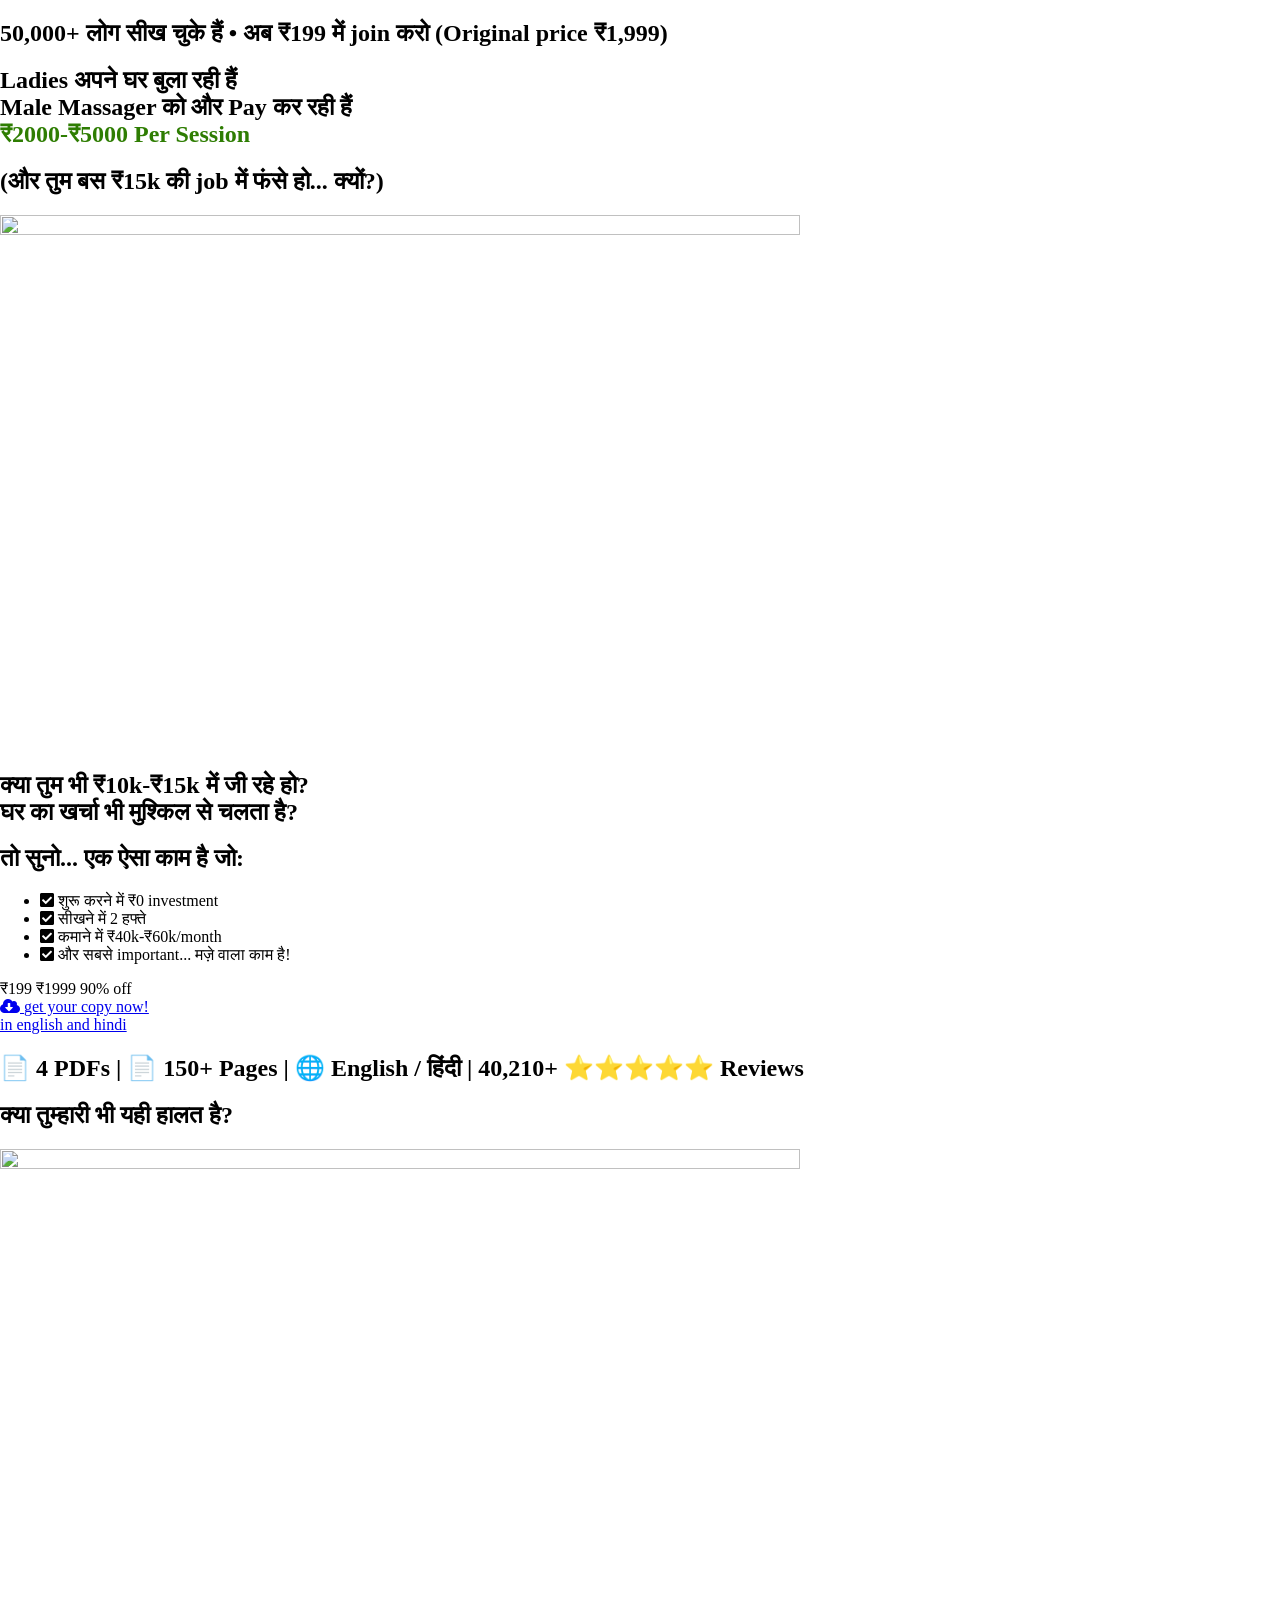
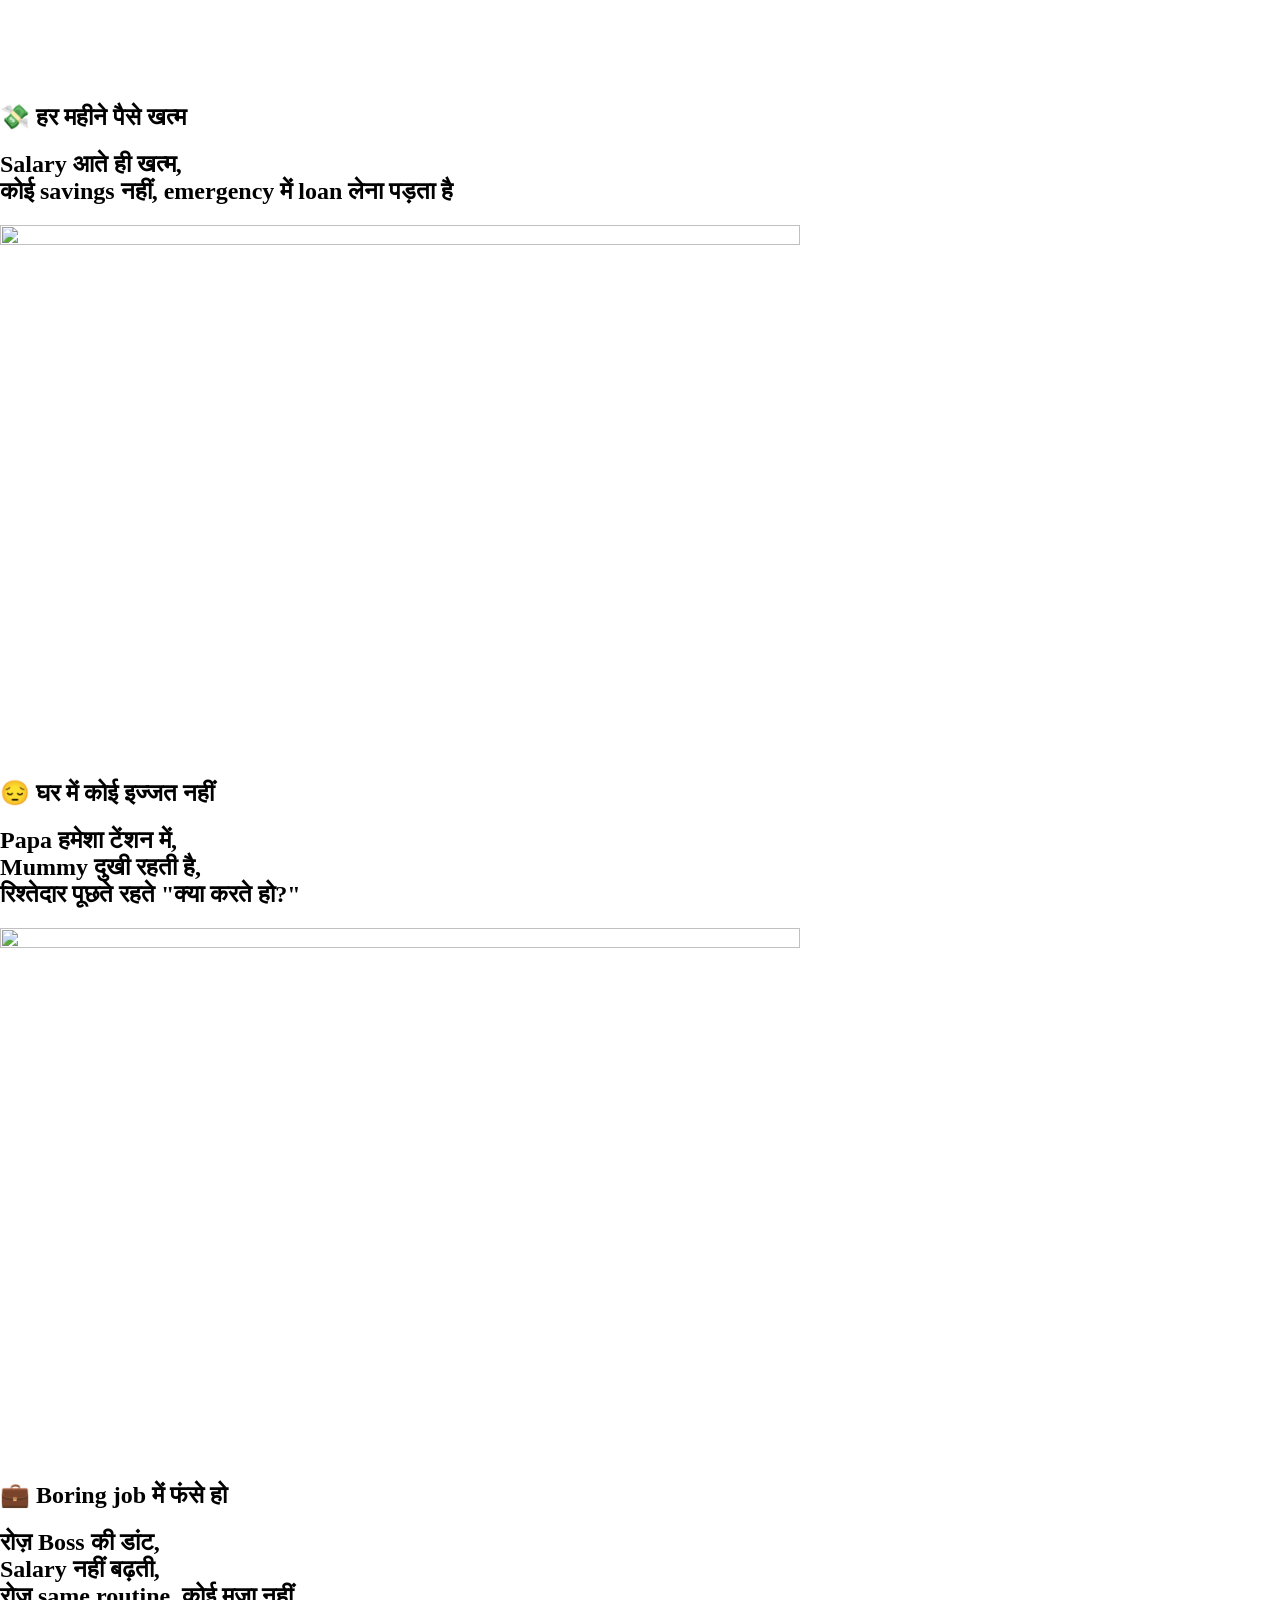
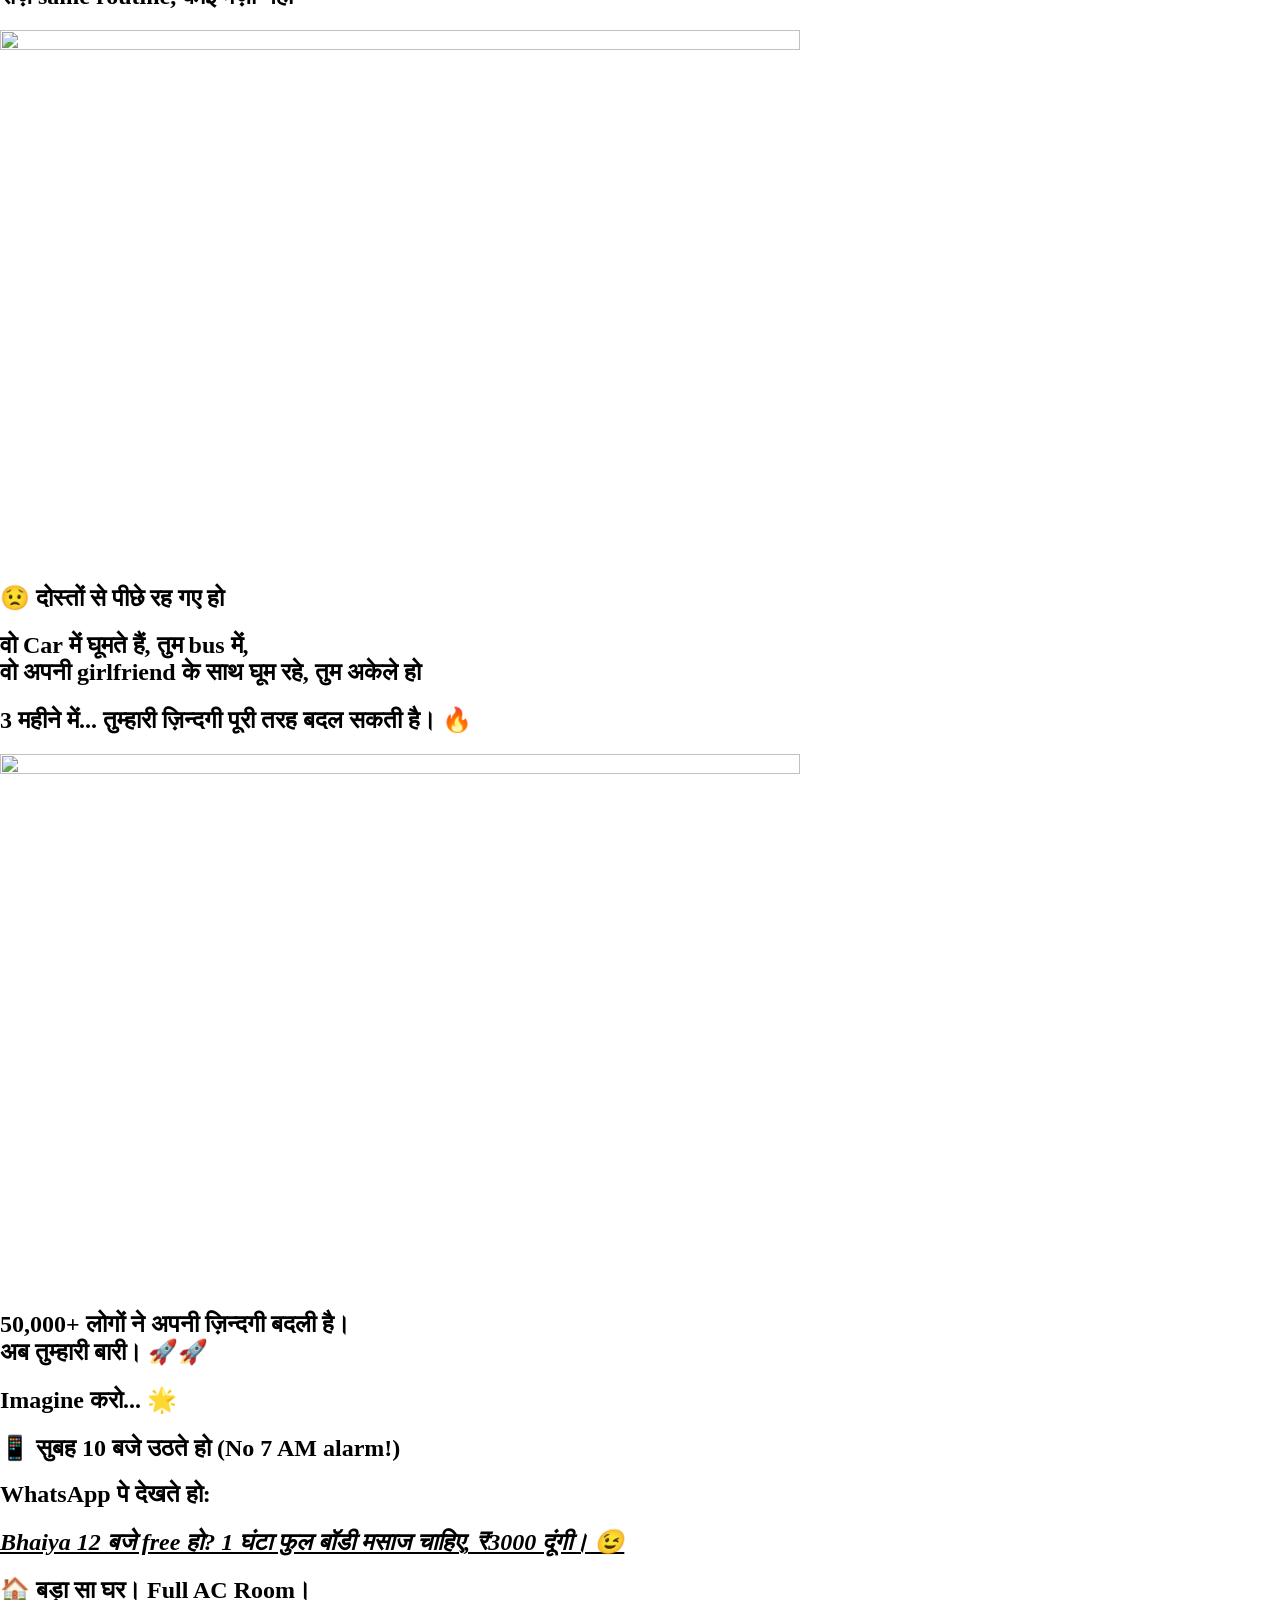
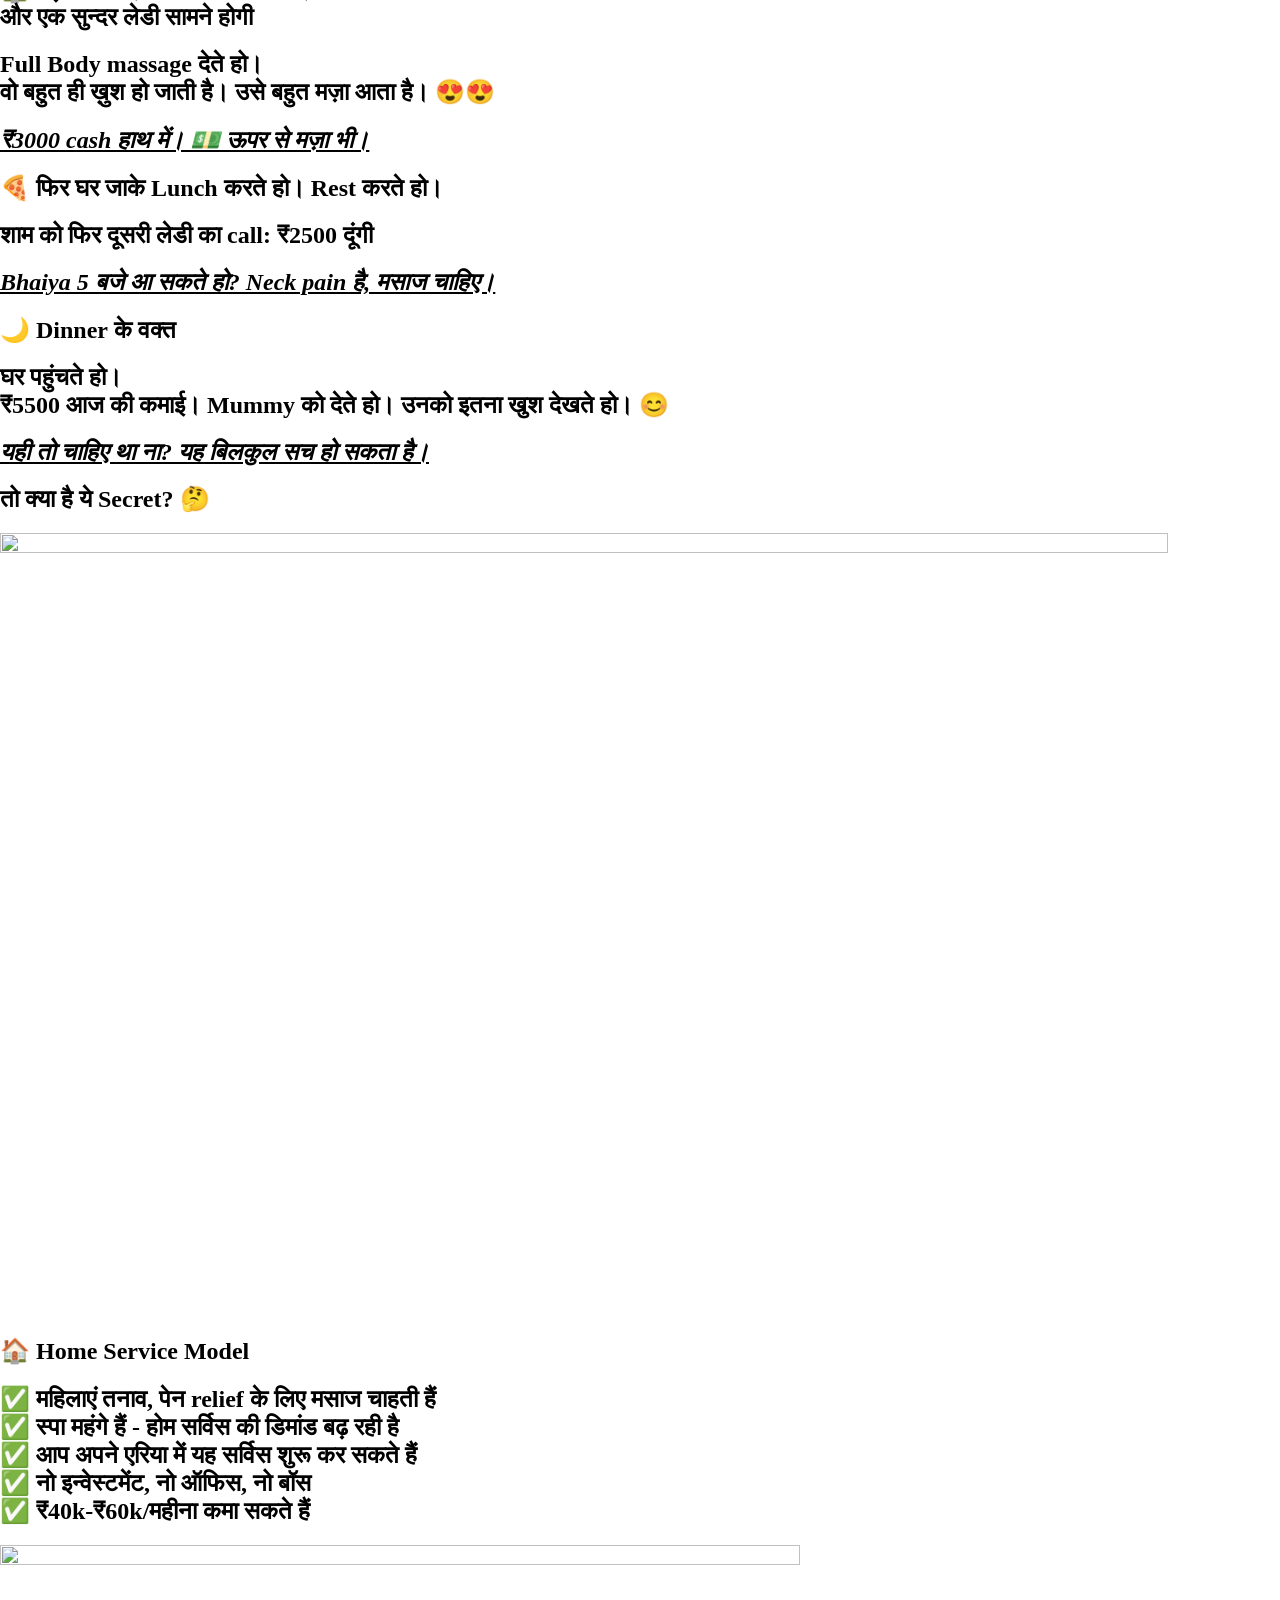
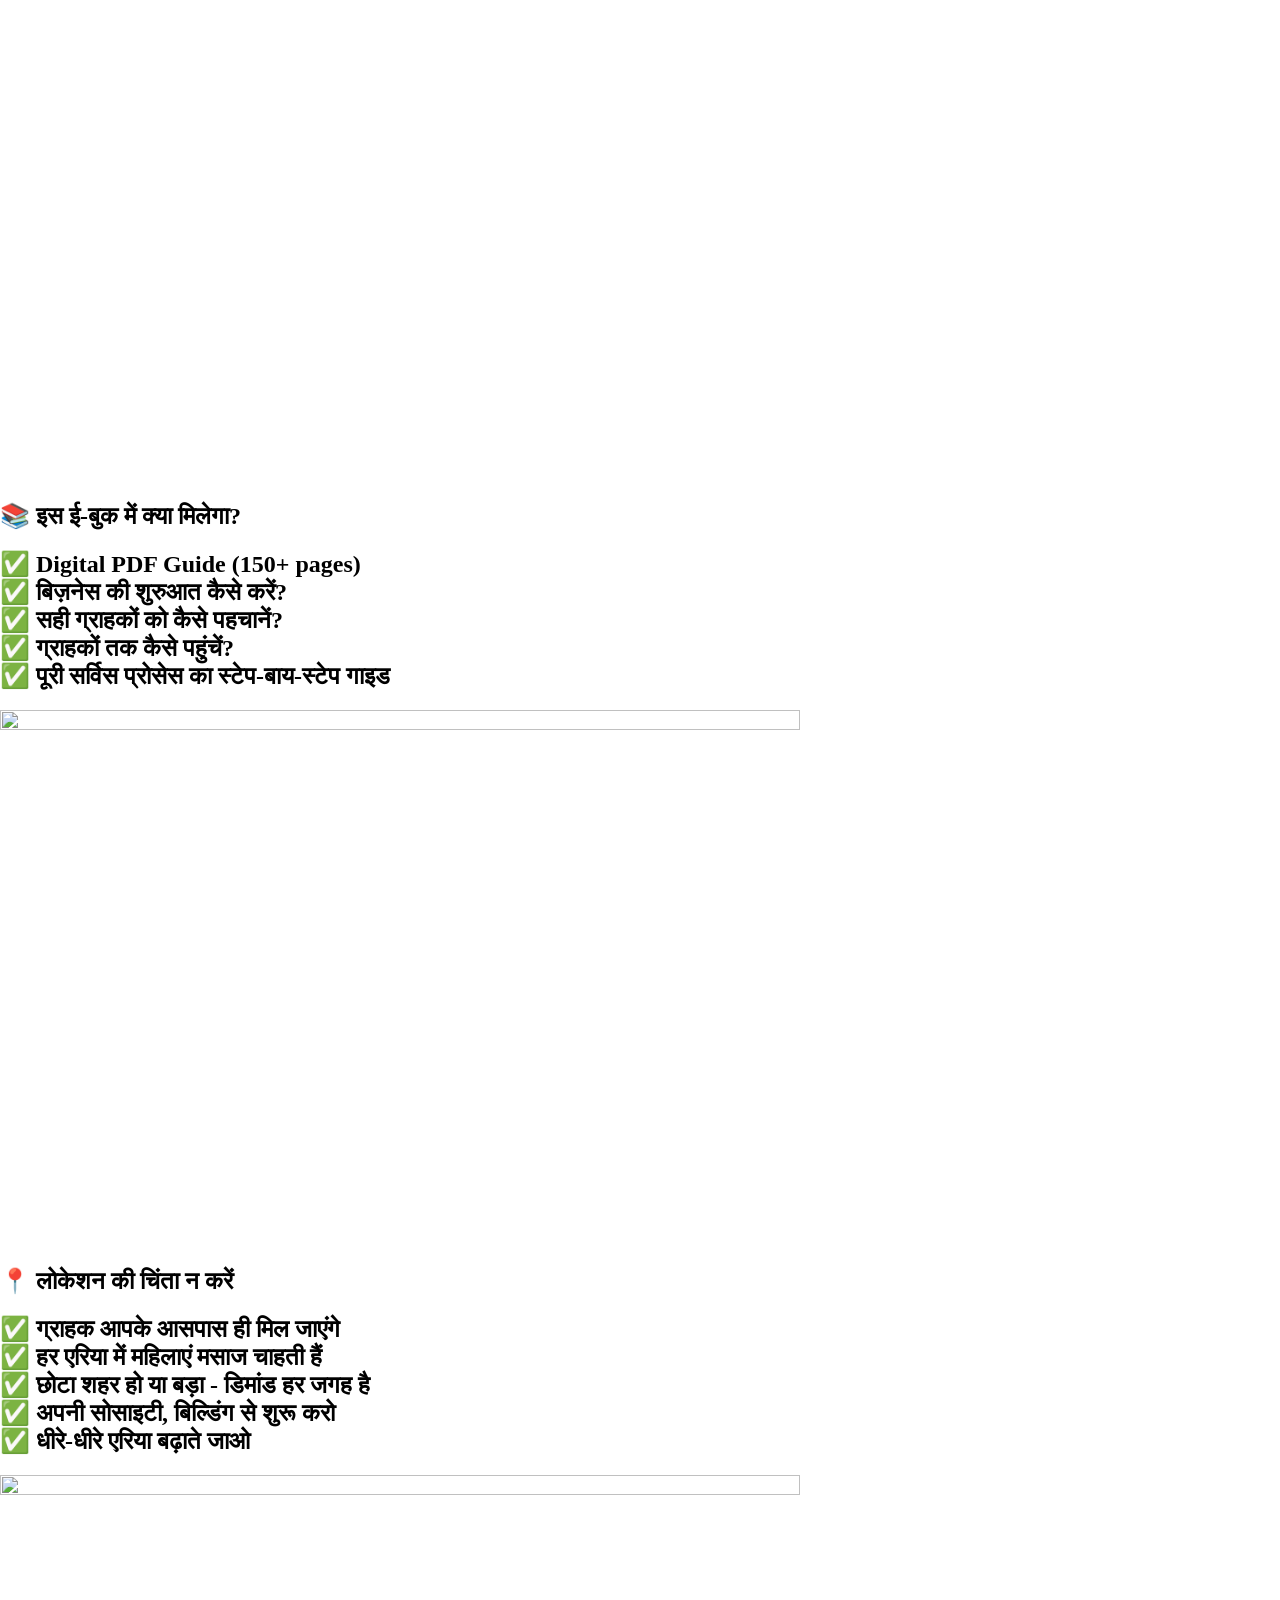
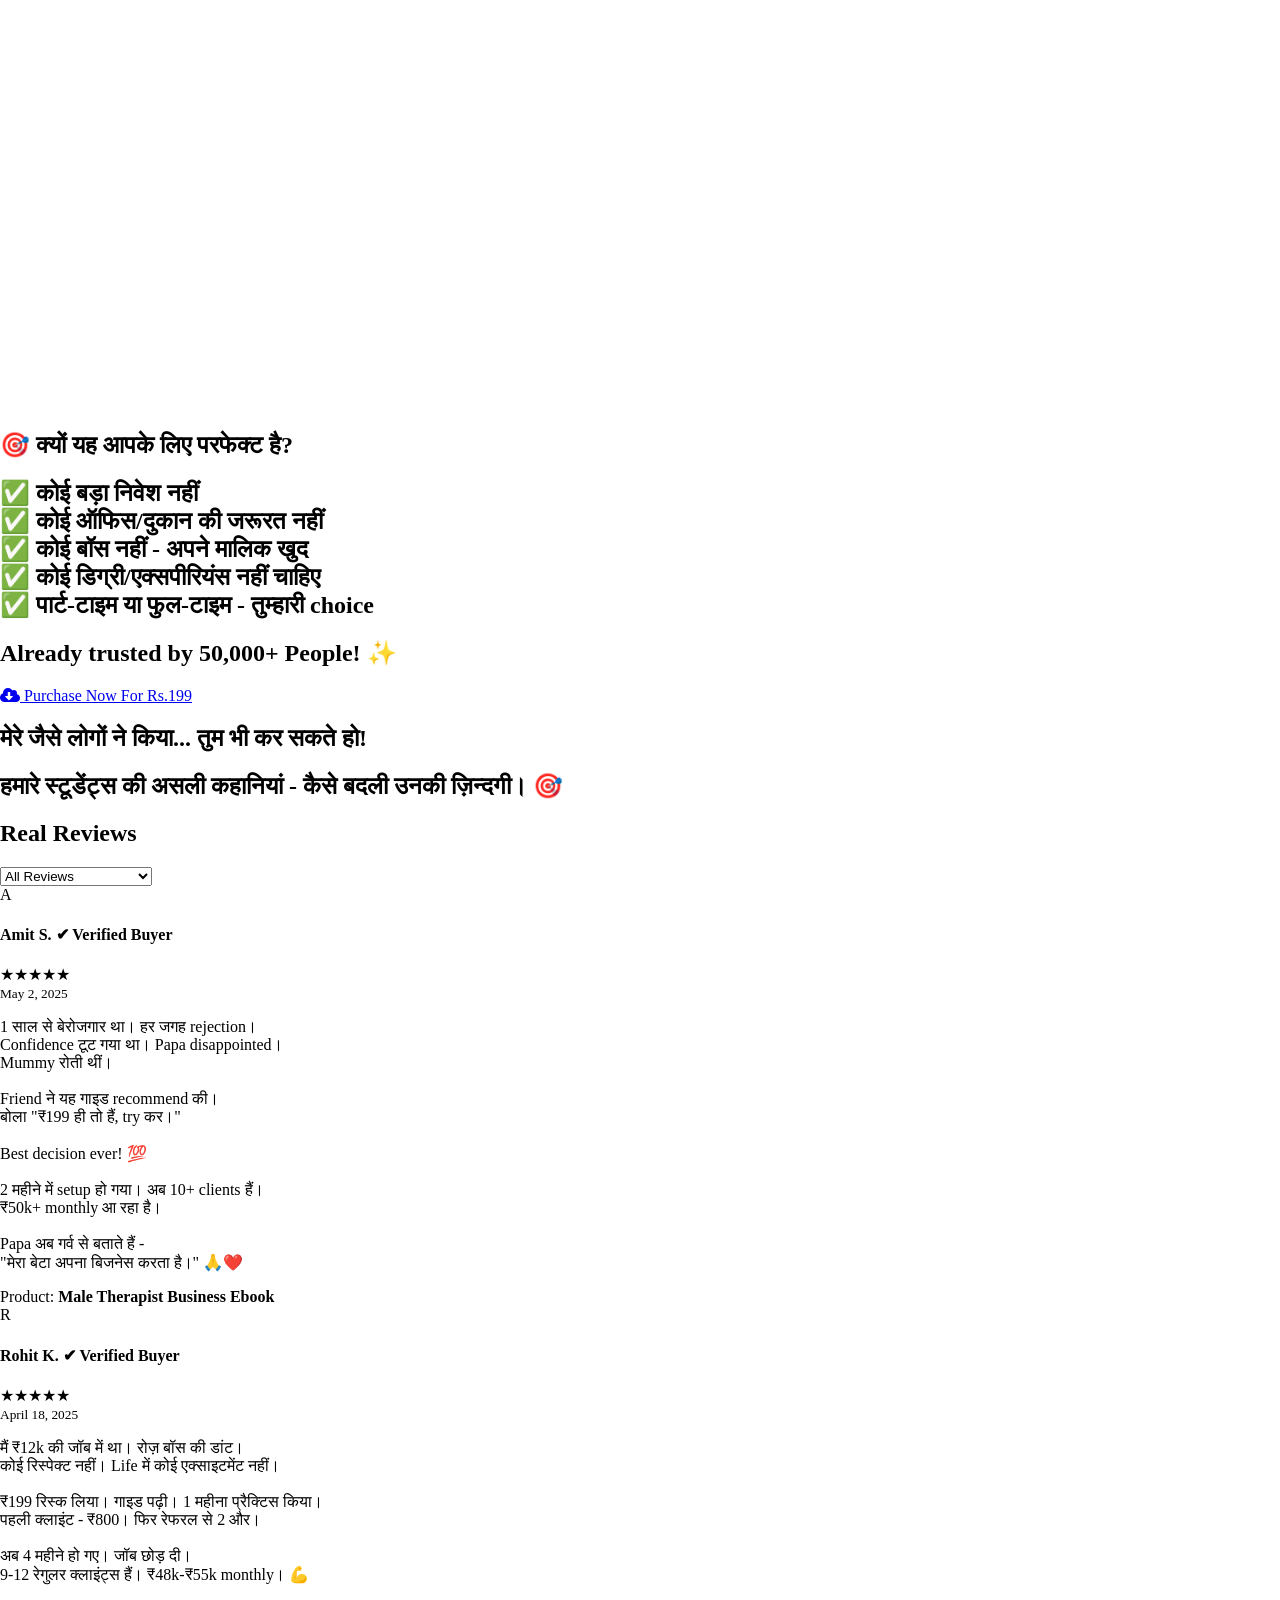
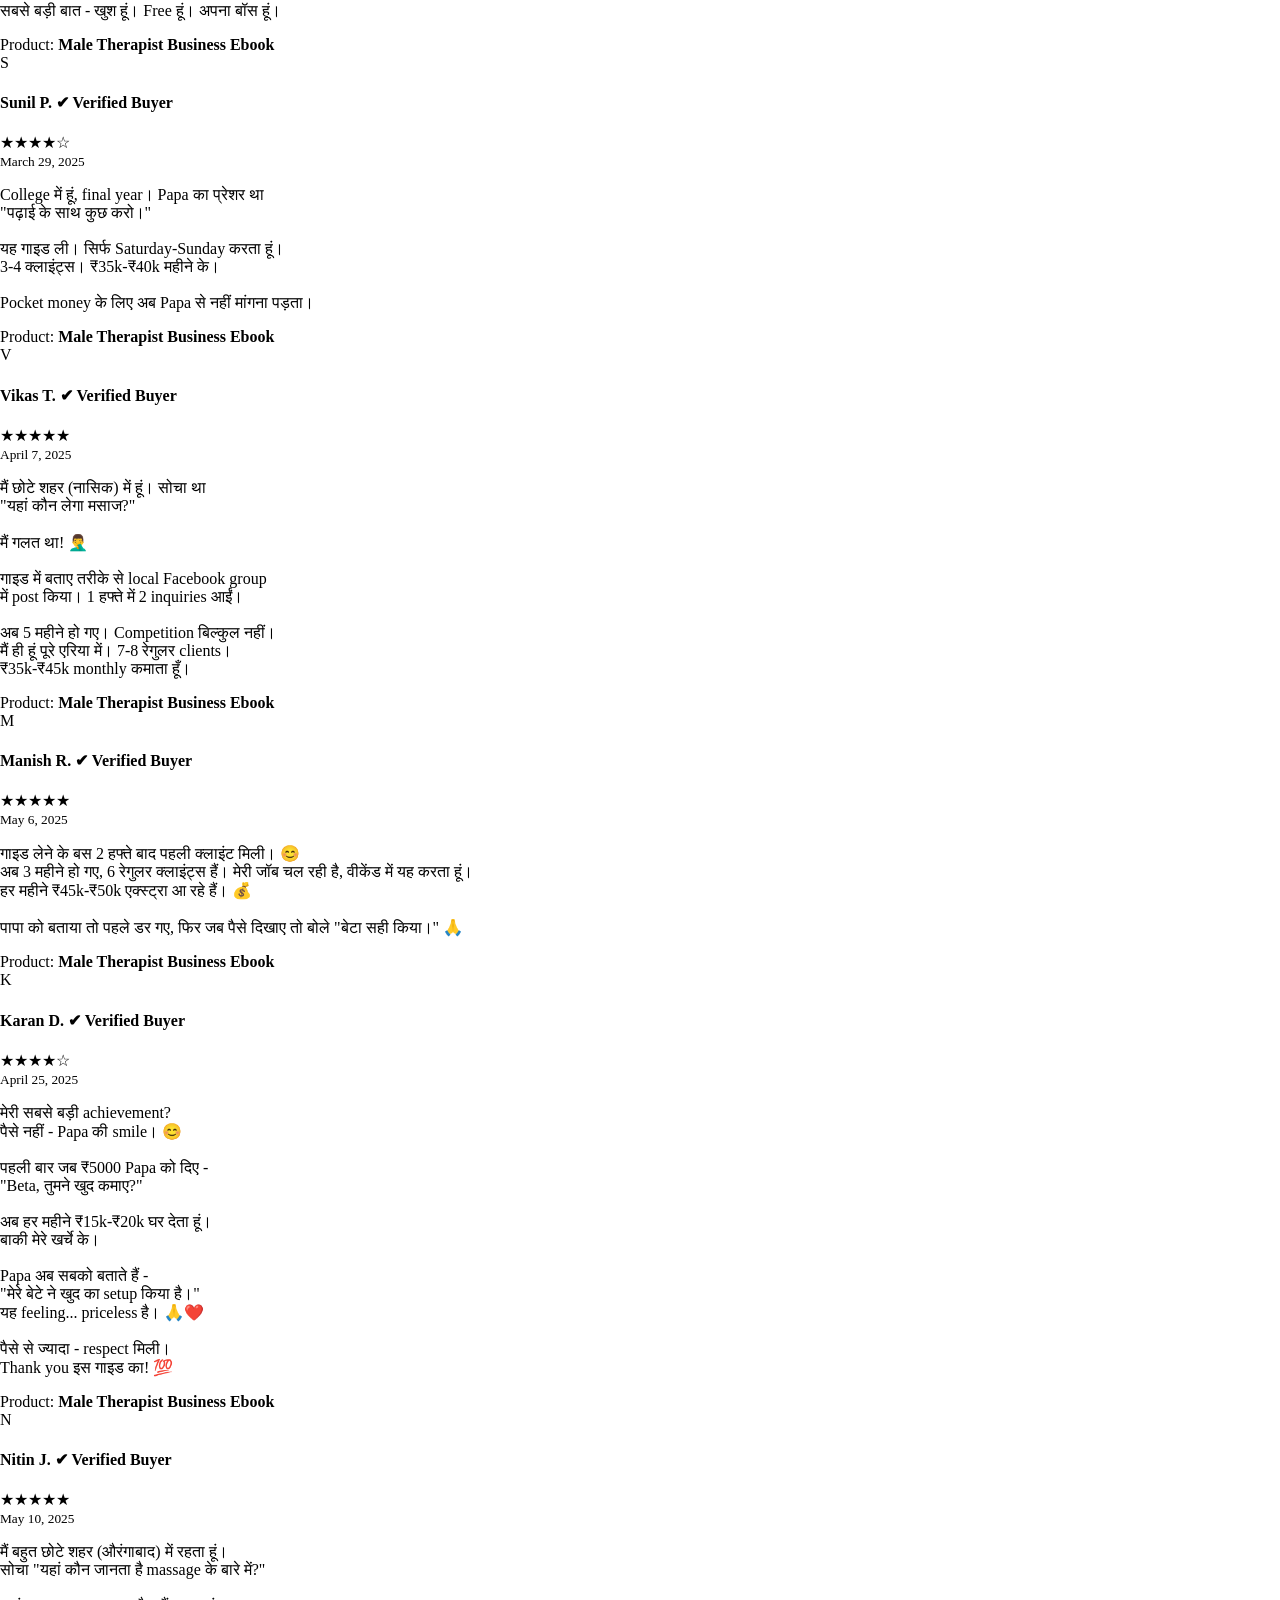
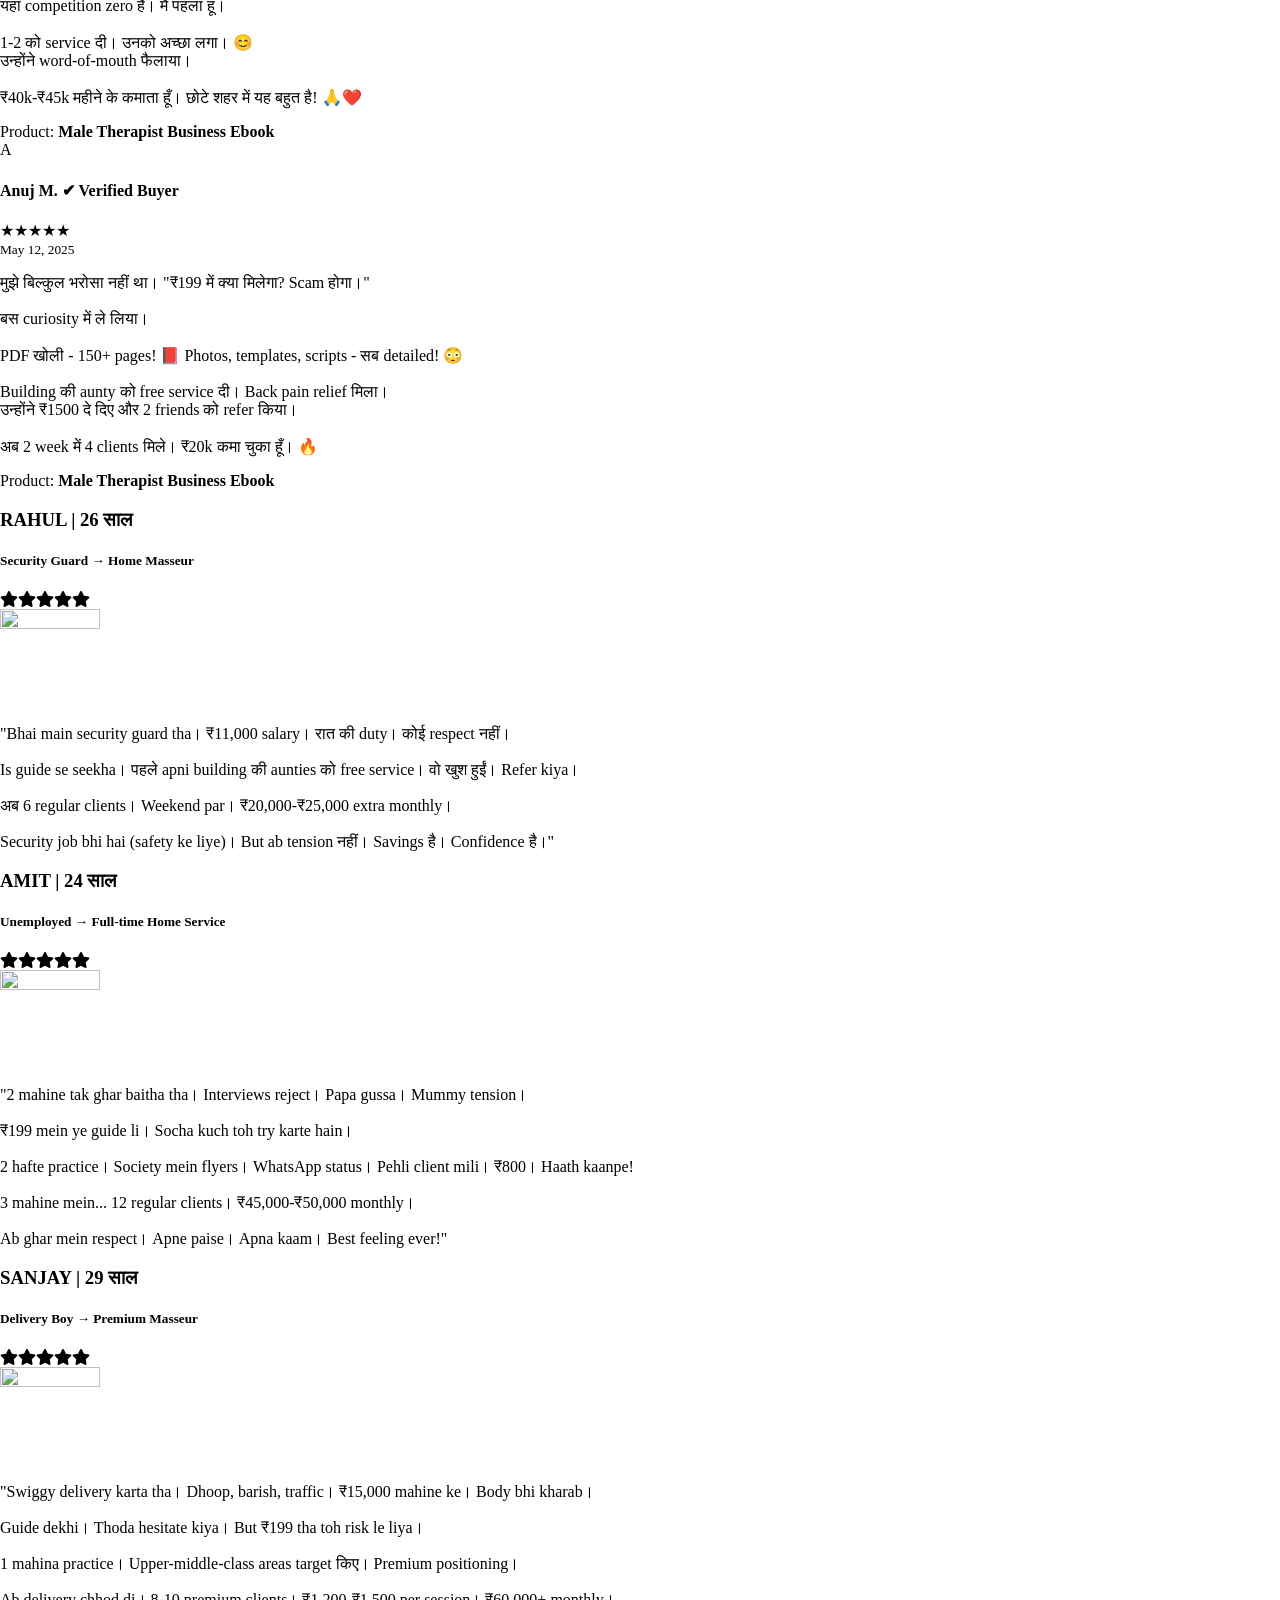
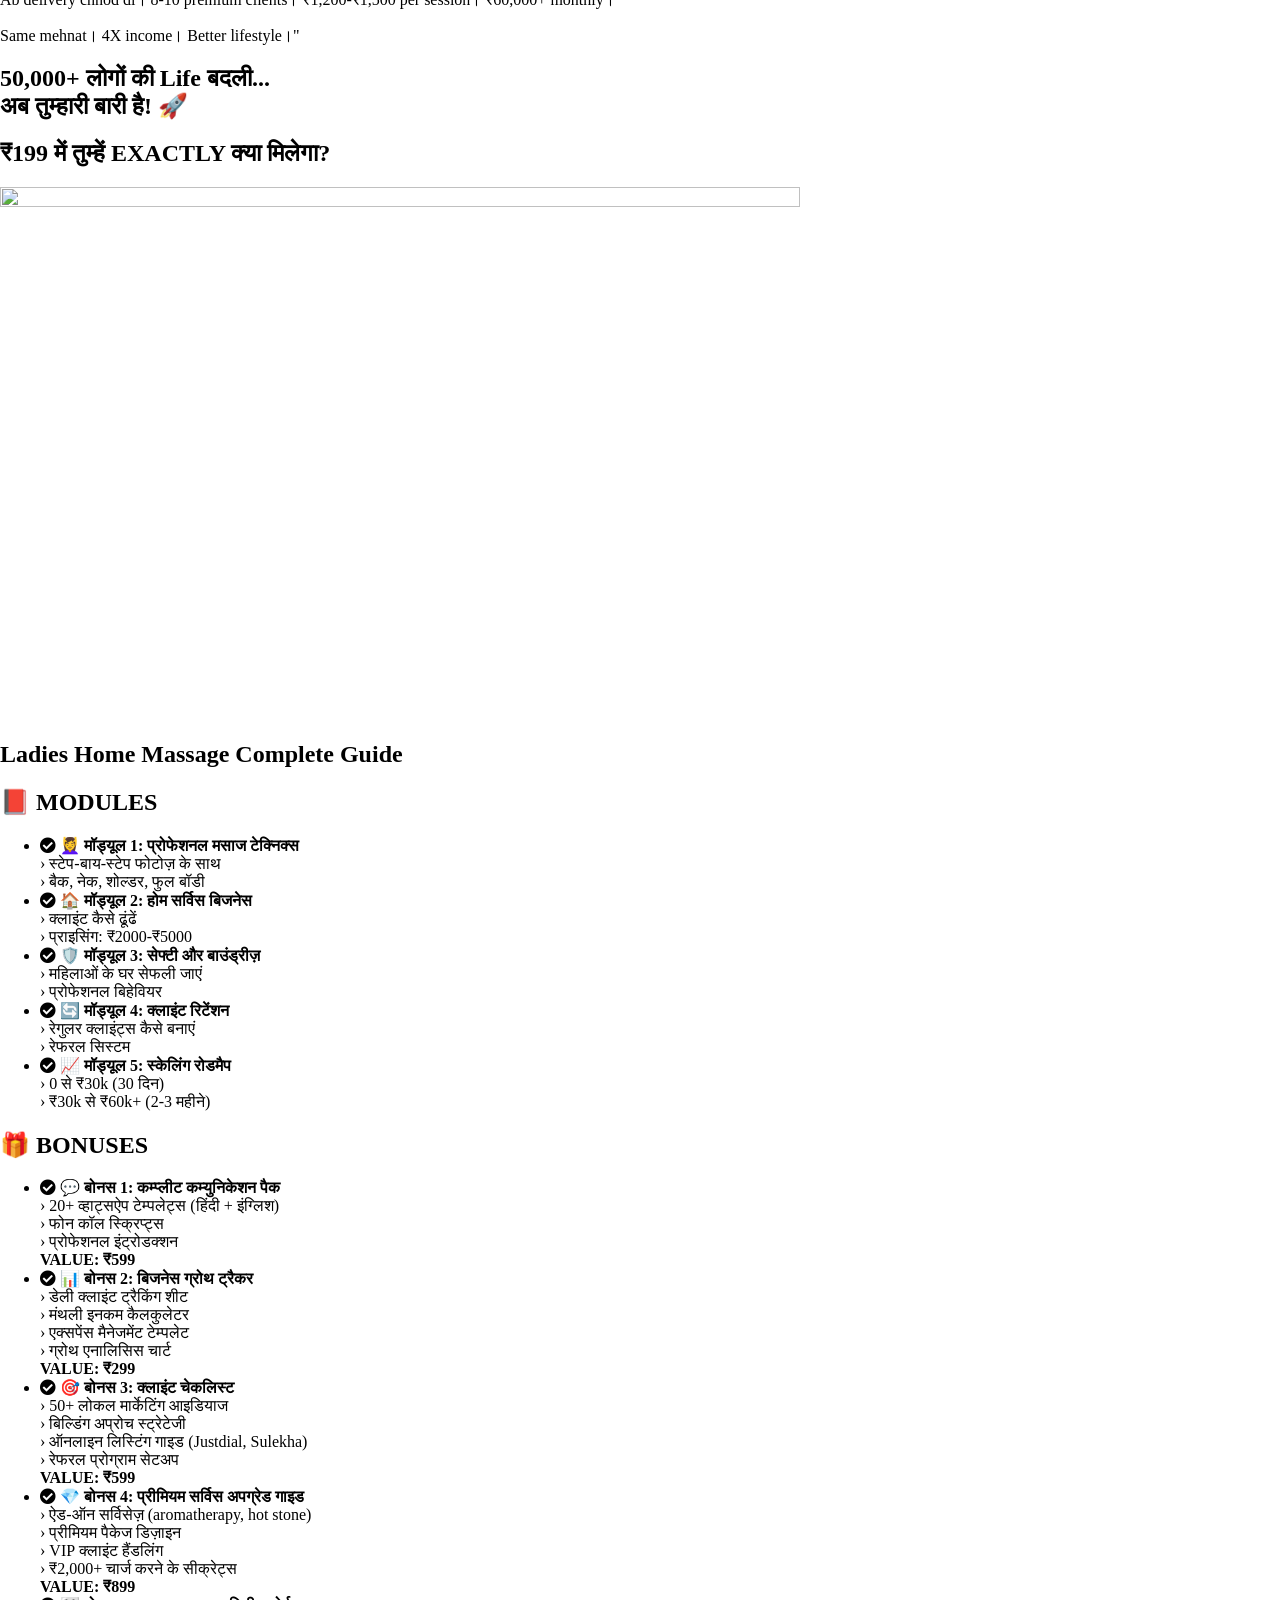
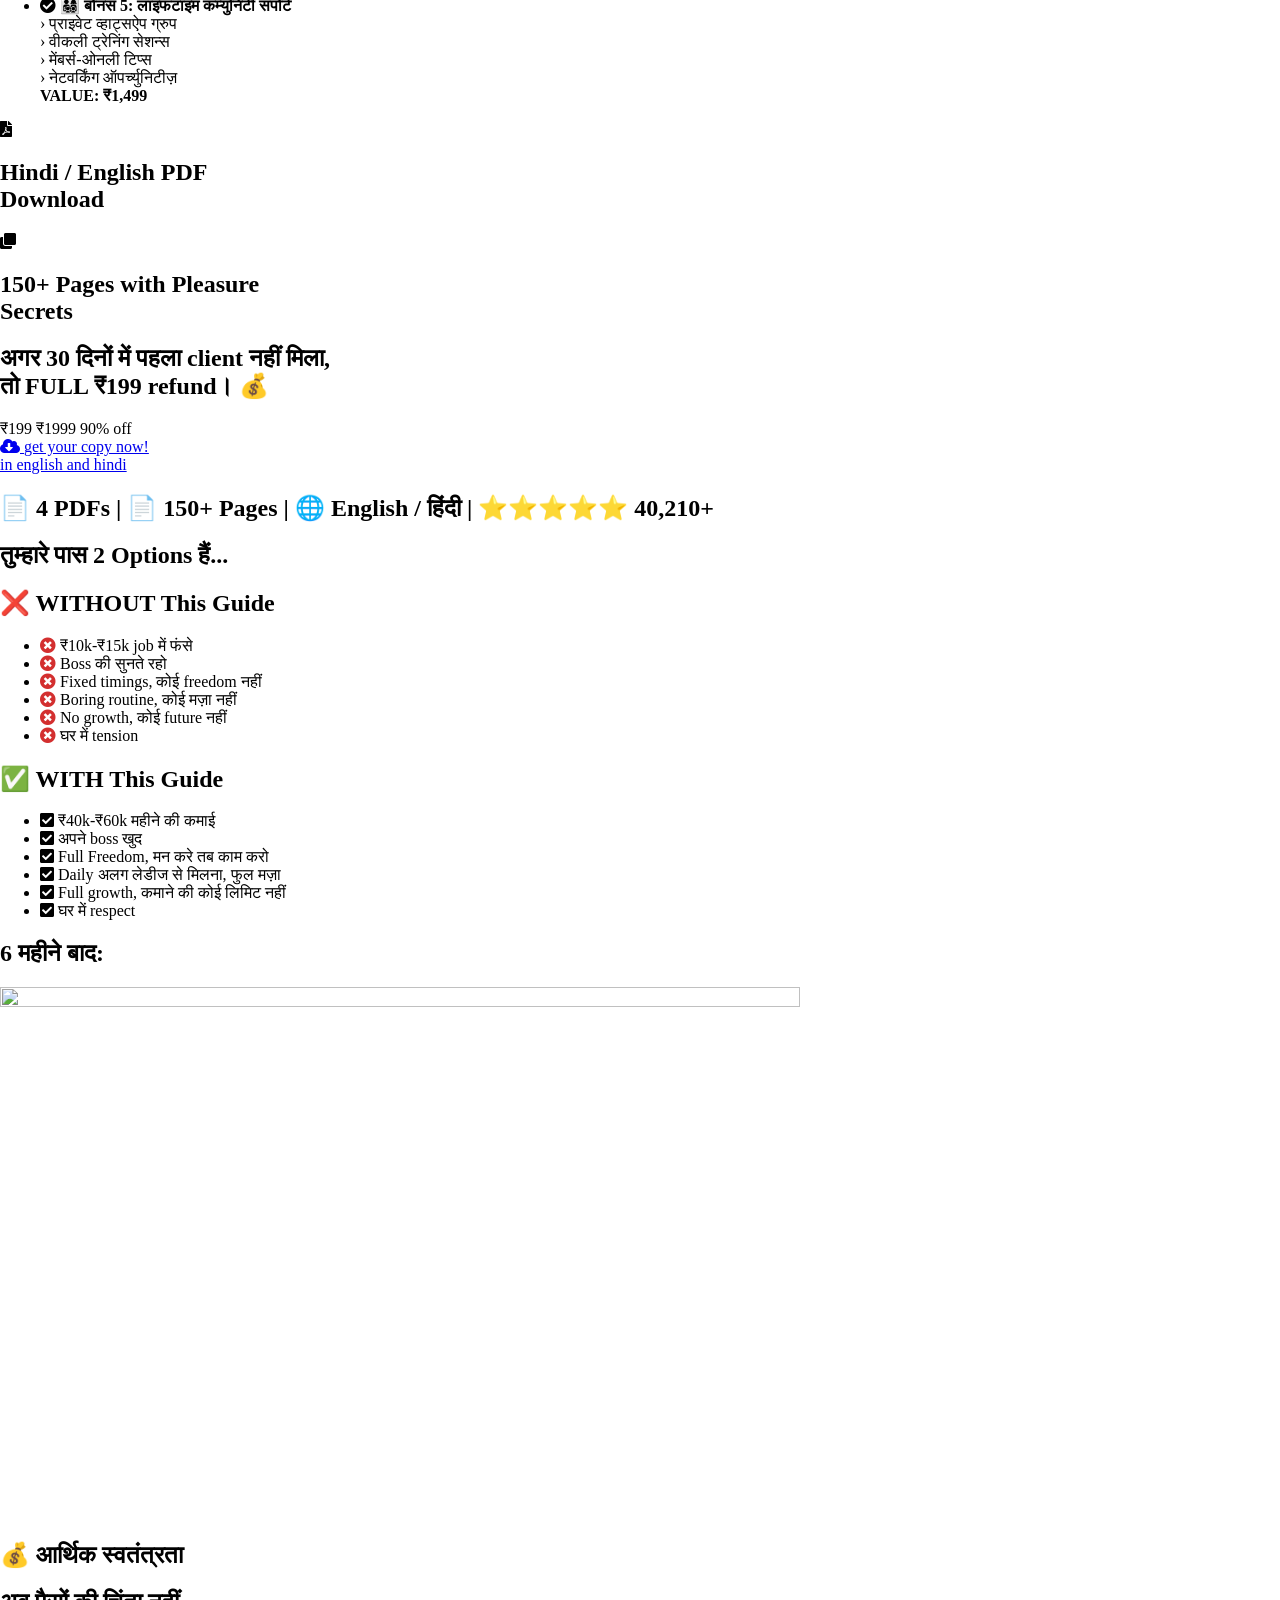
==== index.html @ bd5bdbf6 "Add landing page and thanks page" ====
<!DOCTYPE html>
<html lang="hi"><head>
	<meta charset="UTF-8">
	<meta name="viewport" content="width=device-width, initial-scale=1.0, viewport-fit=cover">
	<title>अपना लेडीज़ मसाज बिज़नेस</title>
	<meta name="description" content="Ladies Home Massage Complete Guide – 4 PDFs, 150+ pages, English / हिंदी. अभी ₹199 में.">
	<meta name="robots" content="max-image-preview:large">

	<!-- Google tag (gtag.js) -->
	<script async src="https://www.googletagmanager.com/gtag/js?id=G-TW4WG2VS2D"></script>
	<script>
	  window.dataLayer = window.dataLayer || [];
	  function gtag(){dataLayer.push(arguments);}
	  gtag('js', new Date());
	  gtag('config', 'G-TW4WG2VS2D');
	</script>

	<script type="text/javascript">
	    (function(c,l,a,r,i,t,y){
	        c[a]=c[a]||function(){(c[a].q=c[a].q||[]).push(arguments)};
	        t=l.createElement(r);t.async=1;t.src="https://www.clarity.ms/tag/"+i;
	        y=l.getElementsByTagName(r)[0];y.parentNode.insertBefore(t,y);
	    })(window, document, "clarity", "script", "z4ettenbzf");
	</script>

<style id="wp-img-auto-sizes-contain-inline-css">
img:is([sizes=auto i],[sizes^="auto," i]){contain-intrinsic-size:3000px 1500px}
</style>
<style id="global-styles-inline-css">
:where(body){margin:0}
body{padding:0}
</style>

<link rel="stylesheet" id="elementor-frontend-css" href="./indexss_files/frontend.min.css" media="all">
<link rel="stylesheet" id="elementor-post-6-css" href="./indexss_files/post-6.css" media="all">
<link rel="stylesheet" id="elementor-pro-css" href="./indexss_files/elementor-pro-used.css" media="all">
<link rel="stylesheet" id="widget-heading-css" href="./indexss_files/widget-heading.min.css" media="all">
<link rel="stylesheet" id="widget-image-css" href="./indexss_files/widget-image.min.css" media="all">
<link rel="stylesheet" id="widget-icon-list-css" href="./indexss_files/widget-icon-list.min.css" media="all">
<link rel="stylesheet" id="e-animation-float-css" href="./indexss_files/e-animation-float.min.css" media="all">
<link rel="stylesheet" id="owce-carousel-css" href="./indexss_files/owl.carousel.min.css" media="all">
<link rel="stylesheet" id="owce-custom-css" href="./indexss_files/custom.css" media="all">
<!-- Font Awesome 5 from CDN (local copies were missing their font files, so icons showed as empty boxes) -->
<link rel="stylesheet" id="font-awesome-cdn-css" href="https://cdnjs.cloudflare.com/ajax/libs/font-awesome/5.15.4/css/all.min.css" media="all" crossorigin="anonymous" referrerpolicy="no-referrer">
<link rel="stylesheet" id="widget-nested-accordion-css" href="./indexss_files/widget-nested-accordion.min.css" media="all">
<link rel="stylesheet" id="elementor-post-1419-css" href="./indexss_files/post-1419.css" media="all">
<link rel="stylesheet" id="hello-elementor-css" href="./indexss_files/reset.css" media="all">
<link rel="stylesheet" id="hello-elementor-theme-style-css" href="./indexss_files/theme.css" media="all">
<link rel="stylesheet" id="hello-elementor-header-footer-css" href="./indexss_files/header-footer.css" media="all">
<link rel="stylesheet" id="hfe-elementor-icons-css" href="./indexss_files/elementor-icons(1).min.css" media="all">

<style id="lp-fixes">
/* review / testimonial text: line breaks ko respect karo */
.review-text,.owl-content{white-space:pre-line}
/* "WITHOUT This Guide" list me red X icon */
.elementor-element-6fea82a .elementor-icon-list-icon i{color:#d32f2f !important}
/* emoji inline text ke saath align rahe */
.elementor-heading-title{word-wrap:break-word}

/* ---- Mobile overflow fix ----
   reviews-grid ka minmax(320px) chhote / bade-font wale phones pe page ko screen se chauda kar deta tha */
.reviews-grid{grid-template-columns:repeat(auto-fit,minmax(min(100%,300px),1fr)) !important}
.review-card{min-width:0;max-width:100%}
html,body{max-width:100%;overflow-x:hidden}
img{max-width:100%;height:auto}
.elementor-heading-title,.elementor-icon-list-text,.review-text,.owl-content{overflow-wrap:anywhere}
.e-con,.e-con-inner,.elementor-container,.elementor-column,.elementor-widget-wrap,.elementor-widget{min-width:0;max-width:100%}
@media (max-width:767px){
	.reviews-section{padding:0 4px}
	.reviews-header{flex-wrap:wrap;gap:10px}
	.review-card{padding:16px}
	.price-box{flex-wrap:wrap;justify-content:center}
	/* sticky bottom bar ek hi line me rahe */
	.elementor-element-431b35f .price-box{flex-wrap:nowrap}
}
</style>

<style>
	.e-con.e-parent:nth-of-type(n+4):not(.e-lazyloaded):not(.e-no-lazyload),
	.e-con.e-parent:nth-of-type(n+4):not(.e-lazyloaded):not(.e-no-lazyload) * {
		background-image: none !important;
	}
	@media screen and (max-height: 1024px) {
		.e-con.e-parent:nth-of-type(n+3):not(.e-lazyloaded):not(.e-no-lazyload),
		.e-con.e-parent:nth-of-type(n+3):not(.e-lazyloaded):not(.e-no-lazyload) * {
			background-image: none !important;
		}
	}
	@media screen and (max-height: 640px) {
		.e-con.e-parent:nth-of-type(n+2):not(.e-lazyloaded):not(.e-no-lazyload),
		.e-con.e-parent:nth-of-type(n+2):not(.e-lazyloaded):not(.e-no-lazyload) * {
			background-image: none !important;
		}
	}
</style>
</head>
<body class="wp-singular page-template page-template-elementor_canvas page page-id-1419 wp-embed-responsive wp-theme-hello-elementor ehf-template-hello-elementor ehf-stylesheet-hello-elementor hello-elementor-default elementor-default elementor-template-canvas elementor-kit-6 elementor-page elementor-page-1419">
			<div data-elementor-type="wp-page" data-elementor-id="1419" class="elementor elementor-1419">
						<section class="elementor-section elementor-top-section elementor-element elementor-element-c965ac0 elementor-section-boxed elementor-section-height-default elementor-section-height-default" data-id="c965ac0" data-element_type="section" data-settings="{&quot;background_background&quot;:&quot;classic&quot;}">
						<div class="elementor-container elementor-column-gap-default">
					<div class="elementor-column elementor-col-100 elementor-top-column elementor-element elementor-element-ec6653d" data-id="ec6653d" data-element_type="column">
			<div class="elementor-widget-wrap elementor-element-populated">
						<div class="elementor-element elementor-element-978e40d elementor-widget elementor-widget-heading" data-id="978e40d" data-element_type="widget" data-widget_type="heading.default">
				<div class="elementor-widget-container">
					<h2 class="elementor-heading-title elementor-size-default">50,000+ लोग सीख चुके हैं • अब ₹199 में join करो (Original price ₹1,999)</h2>				</div>
				</div>
					</div>
		</div>
					</div>
		</section>
				<section class="elementor-section elementor-top-section elementor-element elementor-element-a0cfa5b elementor-section-boxed elementor-section-height-default elementor-section-height-default" data-id="a0cfa5b" data-element_type="section" data-settings="{&quot;background_background&quot;:&quot;classic&quot;}">
						<div class="elementor-container elementor-column-gap-default">
					<div class="elementor-column elementor-col-100 elementor-top-column elementor-element elementor-element-efcd829" data-id="efcd829" data-element_type="column">
			<div class="elementor-widget-wrap elementor-element-populated">
						<div class="elementor-element elementor-element-297eb05 elementor-widget elementor-widget-heading" data-id="297eb05" data-element_type="widget" data-widget_type="heading.default">
				<div class="elementor-widget-container">
					<h2 class="elementor-heading-title elementor-size-default">Ladies अपने घर बुला रही हैं<br>
Male Massager को और Pay कर रही हैं<br>
<span style="color:#2E7D02">₹2000-₹5000 Per Session</span></h2>				</div>
				</div>
				<div class="elementor-element elementor-element-027d03b elementor-widget elementor-widget-heading" data-id="027d03b" data-element_type="widget" data-widget_type="heading.default">
				<div class="elementor-widget-container">
					<h2 class="elementor-heading-title elementor-size-default"><b>(और तुम बस ₹15k की job में फंसे हो... क्यों?)</b></h2>				</div>
				</div>
				<div class="elementor-element elementor-element-ce11e96 elementor-widget__width-initial elementor-widget-mobile__width-inherit elementor-widget elementor-widget-image" data-id="ce11e96" data-element_type="widget" data-widget_type="image.default">
				<div class="elementor-widget-container">
															<img fetchpriority="high" decoding="async" width="800" height="537" src="./indexss_files/download-1-1024x687.webp" class="attachment-large size-large wp-image-1347" alt="">															</div>
				</div>
				<div class="elementor-element elementor-element-78f661f elementor-widget elementor-widget-heading" data-id="78f661f" data-element_type="widget" data-widget_type="heading.default">
				<div class="elementor-widget-container">
					<h2 class="elementor-heading-title elementor-size-default">क्या तुम भी ₹10k-₹15k में जी रहे हो?<br>
घर का खर्चा भी मुश्किल से चलता है?</h2>				</div>
				</div>
				<div class="elementor-element elementor-element-02a4e42 elementor-widget elementor-widget-heading" data-id="02a4e42" data-element_type="widget" data-widget_type="heading.default">
				<div class="elementor-widget-container">
					<h2 class="elementor-heading-title elementor-size-default">तो सुनो... एक ऐसा काम है जो:</h2>				</div>
				</div>
				<div class="elementor-element elementor-element-a039a1d elementor-widget__width-initial elementor-widget-mobile__width-inherit elementor-mobile-align-center elementor-list-item-link-full_width elementor-widget elementor-widget-icon-list" data-id="a039a1d" data-element_type="widget" data-widget_type="icon-list.default">
				<div class="elementor-widget-container">
							<ul class="elementor-icon-list-items">
							<li class="elementor-icon-list-item">
											<span class="elementor-icon-list-icon">
							<i aria-hidden="true" class="fas fa-check-square"></i>						</span>
										<span class="elementor-icon-list-text">शुरू करने में ₹0 investment</span>
									</li>
								<li class="elementor-icon-list-item">
											<span class="elementor-icon-list-icon">
							<i aria-hidden="true" class="fas fa-check-square"></i>						</span>
										<span class="elementor-icon-list-text">सीखने में 2 हफ्ते</span>
									</li>
								<li class="elementor-icon-list-item">
											<span class="elementor-icon-list-icon">
							<i aria-hidden="true" class="fas fa-check-square"></i>						</span>
										<span class="elementor-icon-list-text">कमाने में ₹40k-₹60k/month</span>
									</li>
								<li class="elementor-icon-list-item">
											<span class="elementor-icon-list-icon">
							<i aria-hidden="true" class="fas fa-check-square"></i>						</span>
										<span class="elementor-icon-list-text">और सबसे important... मज़े वाला काम है!</span>
									</li>
						</ul>
						</div>
				</div>
				<div class="elementor-element elementor-element-5de33f8 elementor-widget elementor-widget-html" data-id="5de33f8" data-element_type="widget" data-widget_type="html.default">
				<div class="elementor-widget-container">
					<div class="price-box">
  <span class="current-price">₹199</span>
  <span class="old-price">₹1999</span>
  <span class="discount">90% off</span>
</div>
				</div>
				</div>
				<div class="elementor-element elementor-element-074f732 elementor-align-center elementor-widget-mobile__width-inherit elementor-mobile-align-center elementor-widget elementor-widget-button" data-id="074f732" data-element_type="widget" data-widget_type="button.default">
				<div class="elementor-widget-container">
									<div class="elementor-button-wrapper">
					<a data-buy class="elementor-button elementor-button-link elementor-size-sm" href="https://superprofile.bio/vp/%E0%A4%B8%E0%A4%BF%E0%A4%B0%E0%A5%8D%E0%A4%AB-1-2-%E0%A4%A6%E0%A4%BF%E0%A4%A8-%E0%A4%AE%E0%A5%87%E0%A4%82-%E0%A4%B6%E0%A5%81%E0%A4%B0%E0%A5%82-%E0%A4%95%E0%A4%B0%E0%A5%87%E0%A4%82-%E0%A4%85%E0%A4%AA%E0%A4%A8%E0%A4%BE-%E0%A4%B2%E0%A5%87%E0%A4%A1%E0%A5%80%E0%A4%9C%E0%A4%BC-%E0%A4%AE%E0%A4%B8%E0%A4%BE%E0%A4%9C-%E0%A4%AC%E0%A4%BF%E0%A4%9C%E0%A4%BC%E0%A4%A8%E0%A5%87%E0%A4%B8%E2%80%94%E0%A4%95%E0%A4%AE%E0%A4%BE%E0%A4%8F%E0%A4%82-%E2%82%B95000-%E0%A4%B0%E0%A5%8B%E0%A4%9C%E0%A4%BC%E0%A4%BE%E0%A4%A8%E0%A4%BE-%F0%9F%92%B8-152?checkout=true">
						<span class="elementor-button-content-wrapper">
						<span class="elementor-button-icon">
				<i aria-hidden="true" class="fas fa-cloud-download-alt"></i>			</span>
									<span class="elementor-button-text">get your copy now!<br> in english and hindi</span>
					</span>
					</a>
				</div>
								</div>
				</div>
				<div class="elementor-element elementor-element-fe1914a elementor-widget elementor-widget-heading" data-id="fe1914a" data-element_type="widget" data-widget_type="heading.default">
				<div class="elementor-widget-container">
					<h2 class="elementor-heading-title elementor-size-default">📄 4 PDFs | 📄 150+ Pages | 🌐 English / हिंदी | 40,210+ ⭐⭐⭐⭐⭐ Reviews</h2>				</div>
				</div>
					</div>
		</div>
					</div>
		</section>
				<section class="elementor-section elementor-top-section elementor-element elementor-element-e56ba26 elementor-section-boxed elementor-section-height-default elementor-section-height-default" data-id="e56ba26" data-element_type="section" data-settings="{&quot;background_background&quot;:&quot;classic&quot;}">
						<div class="elementor-container elementor-column-gap-default">
					<div class="elementor-column elementor-col-100 elementor-top-column elementor-element elementor-element-c544c57" data-id="c544c57" data-element_type="column">
			<div class="elementor-widget-wrap elementor-element-populated">
						<div class="elementor-element elementor-element-02c262d elementor-widget elementor-widget-heading" data-id="02c262d" data-element_type="widget" data-widget_type="heading.default">
				<div class="elementor-widget-container">
					<h2 class="elementor-heading-title elementor-size-default">क्या तुम्हारी भी यही हालत है?</h2>				</div>
				</div>
				<section class="elementor-section elementor-inner-section elementor-element elementor-element-99233f6 elementor-section-boxed elementor-section-height-default elementor-section-height-default" data-id="99233f6" data-element_type="section">
						<div class="elementor-container elementor-column-gap-default">
					<div class="elementor-column elementor-col-25 elementor-inner-column elementor-element elementor-element-50934bb" data-id="50934bb" data-element_type="column" data-settings="{&quot;background_background&quot;:&quot;classic&quot;}">
			<div class="elementor-widget-wrap elementor-element-populated">
						<div class="elementor-element elementor-element-b957d40 elementor-widget__width-inherit elementor-widget elementor-widget-image" data-id="b957d40" data-element_type="widget" data-widget_type="image.default">
				<div class="elementor-widget-container">
															<img decoding="async" width="800" height="534" src="./indexss_files/ChatGPT-Image-Feb-4-2026-12_25_02-PM-1024x683.webp" class="attachment-large size-large wp-image-1145" alt="">															</div>
				</div>
				<div class="elementor-element elementor-element-128615a elementor-widget elementor-widget-heading" data-id="128615a" data-element_type="widget" data-widget_type="heading.default">
				<div class="elementor-widget-container">
					<h2 class="elementor-heading-title elementor-size-default">💸 हर महीने पैसे खत्म</h2>				</div>
				</div>
				<div class="elementor-element elementor-element-7fce830 elementor-widget elementor-widget-heading" data-id="7fce830" data-element_type="widget" data-widget_type="heading.default">
				<div class="elementor-widget-container">
					<h2 class="elementor-heading-title elementor-size-default">Salary आते ही खत्म,<br>कोई savings नहीं, emergency में loan लेना पड़ता है</h2>				</div>
				</div>
					</div>
		</div>
				<div class="elementor-column elementor-col-25 elementor-inner-column elementor-element elementor-element-84e5e91" data-id="84e5e91" data-element_type="column" data-settings="{&quot;background_background&quot;:&quot;classic&quot;}">
			<div class="elementor-widget-wrap elementor-element-populated">
						<div class="elementor-element elementor-element-15f97b0 elementor-widget__width-inherit elementor-widget elementor-widget-image" data-id="15f97b0" data-element_type="widget" data-widget_type="image.default">
				<div class="elementor-widget-container">
															<img decoding="async" width="800" height="534" src="./indexss_files/ChatGPT-Image-Feb-4-2026-12_34_07-PM-1024x683.webp" class="attachment-large size-large wp-image-1147" alt="">															</div>
				</div>
				<div class="elementor-element elementor-element-24bf2ee elementor-widget elementor-widget-heading" data-id="24bf2ee" data-element_type="widget" data-widget_type="heading.default">
				<div class="elementor-widget-container">
					<h2 class="elementor-heading-title elementor-size-default">😔 घर में कोई इज्जत नहीं</h2>				</div>
				</div>
				<div class="elementor-element elementor-element-cc8315a elementor-widget elementor-widget-heading" data-id="cc8315a" data-element_type="widget" data-widget_type="heading.default">
				<div class="elementor-widget-container">
					<h2 class="elementor-heading-title elementor-size-default">Papa हमेशा टेंशन में,<br>Mummy दुखी रहती है,<br>रिश्तेदार पूछते रहते "क्या करते हो?"</h2>				</div>
				</div>
					</div>
		</div>
				<div class="elementor-column elementor-col-25 elementor-inner-column elementor-element elementor-element-5b19a54" data-id="5b19a54" data-element_type="column" data-settings="{&quot;background_background&quot;:&quot;classic&quot;}">
			<div class="elementor-widget-wrap elementor-element-populated">
						<div class="elementor-element elementor-element-e615c65 elementor-widget__width-inherit elementor-widget elementor-widget-image" data-id="e615c65" data-element_type="widget" data-widget_type="image.default">
				<div class="elementor-widget-container">
															<img loading="lazy" decoding="async" width="800" height="534" src="./indexss_files/ChatGPT-Image-Feb-4-2026-12_38_04-PM-1024x683.webp" class="attachment-large size-large wp-image-1148" alt="">															</div>
				</div>
				<div class="elementor-element elementor-element-6f61f0a elementor-widget elementor-widget-heading" data-id="6f61f0a" data-element_type="widget" data-widget_type="heading.default">
				<div class="elementor-widget-container">
					<h2 class="elementor-heading-title elementor-size-default">💼 Boring job में फंसे हो</h2>				</div>
				</div>
				<div class="elementor-element elementor-element-c6f11f1 elementor-widget elementor-widget-heading" data-id="c6f11f1" data-element_type="widget" data-widget_type="heading.default">
				<div class="elementor-widget-container">
					<h2 class="elementor-heading-title elementor-size-default">रोज़ Boss की डांट,<br>Salary नहीं बढ़ती,<br>रोज़ same routine, कोई मज़ा नहीं</h2>				</div>
				</div>
					</div>
		</div>
				<div class="elementor-column elementor-col-25 elementor-inner-column elementor-element elementor-element-75e6112" data-id="75e6112" data-element_type="column" data-settings="{&quot;background_background&quot;:&quot;classic&quot;}">
			<div class="elementor-widget-wrap elementor-element-populated">
						<div class="elementor-element elementor-element-1eaf293 elementor-widget__width-inherit elementor-widget elementor-widget-image" data-id="1eaf293" data-element_type="widget" data-widget_type="image.default">
				<div class="elementor-widget-container">
															<img loading="lazy" decoding="async" width="800" height="534" src="./indexss_files/ChatGPT-Image-Feb-4-2026-12_44_11-PM-1024x683.webp" class="attachment-large size-large wp-image-1149" alt="">															</div>
				</div>
				<div class="elementor-element elementor-element-3325128 elementor-widget elementor-widget-heading" data-id="3325128" data-element_type="widget" data-widget_type="heading.default">
				<div class="elementor-widget-container">
					<h2 class="elementor-heading-title elementor-size-default">😟 दोस्तों से पीछे रह गए हो</h2>				</div>
				</div>
				<div class="elementor-element elementor-element-cb78d1f elementor-widget elementor-widget-heading" data-id="cb78d1f" data-element_type="widget" data-widget_type="heading.default">
				<div class="elementor-widget-container">
					<h2 class="elementor-heading-title elementor-size-default">वो Car में घूमते हैं, तुम bus में,<br>वो अपनी girlfriend के साथ घूम रहे, तुम अकेले हो</h2>				</div>
				</div>
					</div>
		</div>
					</div>
		</section>
					</div>
		</div>
					</div>
		</section>
				<section class="elementor-section elementor-top-section elementor-element elementor-element-47f1f21 elementor-section-boxed elementor-section-height-default elementor-section-height-default" data-id="47f1f21" data-element_type="section" data-settings="{&quot;background_background&quot;:&quot;classic&quot;}">
						<div class="elementor-container elementor-column-gap-default">
					<div class="elementor-column elementor-col-100 elementor-top-column elementor-element elementor-element-e9dc59c" data-id="e9dc59c" data-element_type="column">
			<div class="elementor-widget-wrap elementor-element-populated">
						<div class="elementor-element elementor-element-5c12f09 elementor-widget elementor-widget-heading" data-id="5c12f09" data-element_type="widget" data-widget_type="heading.default">
				<div class="elementor-widget-container">
					<h2 class="elementor-heading-title elementor-size-default">3 महीने में... तुम्हारी ज़िन्दगी पूरी तरह बदल सकती है। 🔥</h2>				</div>
				</div>
				<div class="elementor-element elementor-element-1c12107 elementor-widget__width-initial elementor-widget-mobile__width-inherit elementor-widget elementor-widget-image" data-id="1c12107" data-element_type="widget" data-widget_type="image.default">
				<div class="elementor-widget-container">
															<img loading="lazy" decoding="async" width="800" height="537" src="./indexss_files/download-3-1024x687.webp" class="attachment-large size-large wp-image-1351" alt="">															</div>
				</div>
				<div class="elementor-element elementor-element-a92f4f1 elementor-widget elementor-widget-heading" data-id="a92f4f1" data-element_type="widget" data-widget_type="heading.default">
				<div class="elementor-widget-container">
					<h2 class="elementor-heading-title elementor-size-default">50,000+ लोगों ने अपनी ज़िन्दगी बदली है।<br>अब तुम्हारी बारी। 🚀🚀</h2>				</div>
				</div>
					</div>
		</div>
					</div>
		</section>
				<section class="elementor-section elementor-top-section elementor-element elementor-element-5222e5b elementor-section-boxed elementor-section-height-default elementor-section-height-default" data-id="5222e5b" data-element_type="section" data-settings="{&quot;background_background&quot;:&quot;classic&quot;}">
						<div class="elementor-container elementor-column-gap-default">
					<div class="elementor-column elementor-col-100 elementor-top-column elementor-element elementor-element-fca30d4" data-id="fca30d4" data-element_type="column">
			<div class="elementor-widget-wrap elementor-element-populated">
						<div class="elementor-element elementor-element-25b3b2f elementor-widget elementor-widget-heading" data-id="25b3b2f" data-element_type="widget" data-widget_type="heading.default">
				<div class="elementor-widget-container">
					<h2 class="elementor-heading-title elementor-size-default">Imagine करो... 🌟</h2>				</div>
				</div>
		<div class="elementor-element elementor-element-cd5e70b e-flex e-con-boxed e-con e-parent" data-id="cd5e70b" data-element_type="container">
					<div class="e-con-inner">
		<div class="elementor-element elementor-element-b4f98a3 e-flex e-con-boxed e-con e-child" data-id="b4f98a3" data-element_type="container">
					<div class="e-con-inner">
				<div class="elementor-element elementor-element-ab7c105 elementor-widget elementor-widget-heading" data-id="ab7c105" data-element_type="widget" data-widget_type="heading.default">
				<div class="elementor-widget-container">
					<h2 class="elementor-heading-title elementor-size-default">📱 सुबह 10 बजे उठते हो (No 7 AM alarm!)</h2>				</div>
				</div>
				<div class="elementor-element elementor-element-e0c630b elementor-widget elementor-widget-heading" data-id="e0c630b" data-element_type="widget" data-widget_type="heading.default">
				<div class="elementor-widget-container">
					<h2 class="elementor-heading-title elementor-size-default">WhatsApp पे देखते हो:</h2>				</div>
				</div>
				<div class="elementor-element elementor-element-3c899c2 elementor-widget elementor-widget-heading" data-id="3c899c2" data-element_type="widget" data-widget_type="heading.default">
				<div class="elementor-widget-container">
					<h2 class="elementor-heading-title elementor-size-default"><b><i><u>Bhaiya 12 बजे free हो? 1 घंटा फुल बॉडी मसाज चाहिए, ₹3000 दूंगी। 😉</u></i></b></h2>				</div>
				</div>
					</div>
				</div>
		<div class="elementor-element elementor-element-4417622 e-con-full e-flex e-con e-child" data-id="4417622" data-element_type="container">
				<div class="elementor-element elementor-element-1028e82 elementor-widget elementor-widget-heading" data-id="1028e82" data-element_type="widget" data-widget_type="heading.default">
				<div class="elementor-widget-container">
					<h2 class="elementor-heading-title elementor-size-default">🏠 बड़ा सा घर। Full AC Room।<br>और एक सुन्दर लेडी सामने होगी</h2>				</div>
				</div>
				<div class="elementor-element elementor-element-dcb04a2 elementor-widget elementor-widget-heading" data-id="dcb04a2" data-element_type="widget" data-widget_type="heading.default">
				<div class="elementor-widget-container">
					<h2 class="elementor-heading-title elementor-size-default">Full Body massage देते हो।<br>वो बहुत ही ख़ुश हो जाती है। उसे बहुत मज़ा आता है। 😍😍</h2>				</div>
				</div>
				<div class="elementor-element elementor-element-bef8082 elementor-widget elementor-widget-heading" data-id="bef8082" data-element_type="widget" data-widget_type="heading.default">
				<div class="elementor-widget-container">
					<h2 class="elementor-heading-title elementor-size-default"><b><i><u>₹3000 cash हाथ में। 💵 ऊपर से मज़ा भी।</u></i></b></h2>				</div>
				</div>
				</div>
		<div class="elementor-element elementor-element-7a1d6d6 e-con-full e-flex e-con e-child" data-id="7a1d6d6" data-element_type="container">
				<div class="elementor-element elementor-element-108c6ca elementor-widget elementor-widget-heading" data-id="108c6ca" data-element_type="widget" data-widget_type="heading.default">
				<div class="elementor-widget-container">
					<h2 class="elementor-heading-title elementor-size-default">🍕 फिर घर जाके Lunch करते हो। Rest करते हो।</h2>				</div>
				</div>
				<div class="elementor-element elementor-element-545d3c7 elementor-widget elementor-widget-heading" data-id="545d3c7" data-element_type="widget" data-widget_type="heading.default">
				<div class="elementor-widget-container">
					<h2 class="elementor-heading-title elementor-size-default">शाम को फिर दूसरी लेडी का call: ₹2500 दूंगी</h2>				</div>
				</div>
				<div class="elementor-element elementor-element-1c283c3 elementor-widget elementor-widget-heading" data-id="1c283c3" data-element_type="widget" data-widget_type="heading.default">
				<div class="elementor-widget-container">
					<h2 class="elementor-heading-title elementor-size-default"><b><i><u>Bhaiya 5 बजे आ सकते हो? Neck pain है, मसाज चाहिए।</u></i></b></h2>				</div>
				</div>
				</div>
		<div class="elementor-element elementor-element-ba291a2 e-con-full e-flex e-con e-child" data-id="ba291a2" data-element_type="container">
				<div class="elementor-element elementor-element-c4d89c8 elementor-widget elementor-widget-heading" data-id="c4d89c8" data-element_type="widget" data-widget_type="heading.default">
				<div class="elementor-widget-container">
					<h2 class="elementor-heading-title elementor-size-default">🌙 Dinner के वक्त</h2>				</div>
				</div>
				<div class="elementor-element elementor-element-c29cd16 elementor-widget elementor-widget-heading" data-id="c29cd16" data-element_type="widget" data-widget_type="heading.default">
				<div class="elementor-widget-container">
					<h2 class="elementor-heading-title elementor-size-default">घर पहुंचते हो।<br>₹5500 आज की कमाई। Mummy को देते हो। उनको इतना खुश देखते हो। 😊</h2>				</div>
				</div>
				<div class="elementor-element elementor-element-b00613e elementor-widget elementor-widget-heading" data-id="b00613e" data-element_type="widget" data-widget_type="heading.default">
				<div class="elementor-widget-container">
					<h2 class="elementor-heading-title elementor-size-default"><b><i><u>यही तो चाहिए था ना? यह बिलकुल सच हो सकता है।</u></i></b></h2>				</div>
				</div>
				</div>
					</div>
				</div>
					</div>
		</div>
					</div>
		</section>
				<section class="elementor-section elementor-top-section elementor-element elementor-element-8ac4e8a elementor-section-boxed elementor-section-height-default elementor-section-height-default" data-id="8ac4e8a" data-element_type="section" data-settings="{&quot;background_background&quot;:&quot;classic&quot;}">
						<div class="elementor-container elementor-column-gap-default">
					<div class="elementor-column elementor-col-100 elementor-top-column elementor-element elementor-element-879ec2d" data-id="879ec2d" data-element_type="column">
			<div class="elementor-widget-wrap elementor-element-populated">
						<div class="elementor-element elementor-element-3bb3738 elementor-widget elementor-widget-heading" data-id="3bb3738" data-element_type="widget" data-widget_type="heading.default">
				<div class="elementor-widget-container">
					<h2 class="elementor-heading-title elementor-size-default">तो क्या है ये Secret? 🤔</h2>				</div>
				</div>
				<section class="elementor-section elementor-inner-section elementor-element elementor-element-93b8cfa elementor-section-boxed elementor-section-height-default elementor-section-height-default" data-id="93b8cfa" data-element_type="section">
						<div class="elementor-container elementor-column-gap-default">
					<div class="elementor-column elementor-col-25 elementor-inner-column elementor-element elementor-element-5950f1a" data-id="5950f1a" data-element_type="column" data-settings="{&quot;background_background&quot;:&quot;classic&quot;}">
			<div class="elementor-widget-wrap elementor-element-populated">
						<div class="elementor-element elementor-element-92aceff elementor-widget elementor-widget-image" data-id="92aceff" data-element_type="widget" data-widget_type="image.default">
				<div class="elementor-widget-container">
															<img loading="lazy" decoding="async" width="1168" height="784" src="./indexss_files/download-4.webp" class="attachment-full size-full wp-image-1352" alt="">															</div>
				</div>
				<div class="elementor-element elementor-element-72c38b3 elementor-widget elementor-widget-heading" data-id="72c38b3" data-element_type="widget" data-widget_type="heading.default">
				<div class="elementor-widget-container">
					<h2 class="elementor-heading-title elementor-size-default">🏠 Home Service Model</h2>				</div>
				</div>
				<div class="elementor-element elementor-element-157ccea elementor-widget elementor-widget-heading" data-id="157ccea" data-element_type="widget" data-widget_type="heading.default">
				<div class="elementor-widget-container">
					<h2 class="elementor-heading-title elementor-size-default">✅ महिलाएं तनाव, पेन relief के लिए मसाज चाहती हैं<br>
✅ स्पा महंगे हैं - होम सर्विस की डिमांड बढ़ रही है<br>
✅ आप अपने एरिया में यह सर्विस शुरू कर सकते हैं<br>
✅ नो इन्वेस्टमेंट, नो ऑफिस, नो बॉस<br>
✅ ₹40k-₹60k/महीना कमा सकते हैं</h2>				</div>
				</div>
					</div>
		</div>
				<div class="elementor-column elementor-col-25 elementor-inner-column elementor-element elementor-element-5b2408d" data-id="5b2408d" data-element_type="column" data-settings="{&quot;background_background&quot;:&quot;classic&quot;}">
			<div class="elementor-widget-wrap elementor-element-populated">
						<div class="elementor-element elementor-element-24d0f0e elementor-widget elementor-widget-image" data-id="24d0f0e" data-element_type="widget" data-widget_type="image.default">
				<div class="elementor-widget-container">
															<img loading="lazy" decoding="async" width="800" height="537" src="./indexss_files/download-6-1024x687.webp" class="attachment-large size-large wp-image-1358" alt="">															</div>
				</div>
				<div class="elementor-element elementor-element-46d31aa elementor-widget elementor-widget-heading" data-id="46d31aa" data-element_type="widget" data-widget_type="heading.default">
				<div class="elementor-widget-container">
					<h2 class="elementor-heading-title elementor-size-default">📚 इस ई-बुक में क्या मिलेगा?</h2>				</div>
				</div>
				<div class="elementor-element elementor-element-13aea27 elementor-widget elementor-widget-heading" data-id="13aea27" data-element_type="widget" data-widget_type="heading.default">
				<div class="elementor-widget-container">
					<h2 class="elementor-heading-title elementor-size-default">✅ Digital PDF Guide (150+ pages)<br>
✅ बिज़नेस की शुरुआत कैसे करें?<br>
✅ सही ग्राहकों को कैसे पहचानें?<br>
✅ ग्राहकों तक कैसे पहुंचें?<br>
✅ पूरी सर्विस प्रोसेस का स्टेप-बाय-स्टेप गाइड</h2>				</div>
				</div>
					</div>
		</div>
				<div class="elementor-column elementor-col-25 elementor-inner-column elementor-element elementor-element-c78426d" data-id="c78426d" data-element_type="column" data-settings="{&quot;background_background&quot;:&quot;classic&quot;}">
			<div class="elementor-widget-wrap elementor-element-populated">
						<div class="elementor-element elementor-element-adc3cdd elementor-widget elementor-widget-image" data-id="adc3cdd" data-element_type="widget" data-widget_type="image.default">
				<div class="elementor-widget-container">
															<img loading="lazy" decoding="async" width="800" height="537" src="./indexss_files/download-7-1024x687.webp" class="attachment-large size-large wp-image-1360" alt="">															</div>
				</div>
				<div class="elementor-element elementor-element-ceb22ff elementor-widget elementor-widget-heading" data-id="ceb22ff" data-element_type="widget" data-widget_type="heading.default">
				<div class="elementor-widget-container">
					<h2 class="elementor-heading-title elementor-size-default">📍 लोकेशन की चिंता न करें</h2>				</div>
				</div>
				<div class="elementor-element elementor-element-5e61997 elementor-widget elementor-widget-heading" data-id="5e61997" data-element_type="widget" data-widget_type="heading.default">
				<div class="elementor-widget-container">
					<h2 class="elementor-heading-title elementor-size-default">✅ ग्राहक आपके आसपास ही मिल जाएंगे<br>
✅ हर एरिया में महिलाएं मसाज चाहती हैं<br>
✅ छोटा शहर हो या बड़ा - डिमांड हर जगह है<br>
✅ अपनी सोसाइटी, बिल्डिंग से शुरू करो<br>
✅ धीरे-धीरे एरिया बढ़ाते जाओ</h2>				</div>
				</div>
					</div>
		</div>
				<div class="elementor-column elementor-col-25 elementor-inner-column elementor-element elementor-element-e14933e" data-id="e14933e" data-element_type="column" data-settings="{&quot;background_background&quot;:&quot;classic&quot;}">
			<div class="elementor-widget-wrap elementor-element-populated">
						<div class="elementor-element elementor-element-8a0e10f elementor-widget elementor-widget-image" data-id="8a0e10f" data-element_type="widget" data-widget_type="image.default">
				<div class="elementor-widget-container">
															<img loading="lazy" decoding="async" width="800" height="537" src="./indexss_files/download-8-1024x687.webp" class="attachment-large size-large wp-image-1361" alt="">															</div>
				</div>
				<div class="elementor-element elementor-element-26ca86f elementor-widget elementor-widget-heading" data-id="26ca86f" data-element_type="widget" data-widget_type="heading.default">
				<div class="elementor-widget-container">
					<h2 class="elementor-heading-title elementor-size-default">🎯 क्यों यह आपके लिए परफेक्ट है?</h2>				</div>
				</div>
				<div class="elementor-element elementor-element-7a6af94 elementor-widget elementor-widget-heading" data-id="7a6af94" data-element_type="widget" data-widget_type="heading.default">
				<div class="elementor-widget-container">
					<h2 class="elementor-heading-title elementor-size-default">✅ कोई बड़ा निवेश नहीं<br>
✅ कोई ऑफिस/दुकान की जरूरत नहीं<br>
✅ कोई बॉस नहीं - अपने मालिक खुद<br>
✅ कोई डिग्री/एक्सपीरियंस नहीं चाहिए<br>
✅ पार्ट-टाइम या फुल-टाइम - तुम्हारी choice</h2>				</div>
				</div>
					</div>
		</div>
					</div>
		</section>
				<div class="elementor-element elementor-element-d7906fb elementor-widget elementor-widget-heading" data-id="d7906fb" data-element_type="widget" data-widget_type="heading.default">
				<div class="elementor-widget-container">
					<h2 class="elementor-heading-title elementor-size-default">Already trusted by 50,000+ People! ✨</h2>				</div>
				</div>
				<div class="elementor-element elementor-element-f21f82f elementor-align-center elementor-widget-mobile__width-inherit elementor-widget elementor-widget-button" data-id="f21f82f" data-element_type="widget" data-widget_type="button.default">
				<div class="elementor-widget-container">
									<div class="elementor-button-wrapper">
					<a data-buy class="elementor-button elementor-button-link elementor-size-sm" href="https://superprofile.bio/vp/%E0%A4%B8%E0%A4%BF%E0%A4%B0%E0%A5%8D%E0%A4%AB-1-2-%E0%A4%A6%E0%A4%BF%E0%A4%A8-%E0%A4%AE%E0%A5%87%E0%A4%82-%E0%A4%B6%E0%A5%81%E0%A4%B0%E0%A5%82-%E0%A4%95%E0%A4%B0%E0%A5%87%E0%A4%82-%E0%A4%85%E0%A4%AA%E0%A4%A8%E0%A4%BE-%E0%A4%B2%E0%A5%87%E0%A4%A1%E0%A5%80%E0%A4%9C%E0%A4%BC-%E0%A4%AE%E0%A4%B8%E0%A4%BE%E0%A4%9C-%E0%A4%AC%E0%A4%BF%E0%A4%9C%E0%A4%BC%E0%A4%A8%E0%A5%87%E0%A4%B8%E2%80%94%E0%A4%95%E0%A4%AE%E0%A4%BE%E0%A4%8F%E0%A4%82-%E2%82%B95000-%E0%A4%B0%E0%A5%8B%E0%A4%9C%E0%A4%BC%E0%A4%BE%E0%A4%A8%E0%A4%BE-%F0%9F%92%B8-152?checkout=true">
						<span class="elementor-button-content-wrapper">
						<span class="elementor-button-icon">
				<i aria-hidden="true" class="fas fa-cloud-download-alt"></i>			</span>
									<span class="elementor-button-text">Purchase Now For Rs.199</span>
					</span>
					</a>
				</div>
								</div>
				</div>
					</div>
		</div>
					</div>
		</section>
		<div class="elementor-element elementor-element-1ed9207 e-flex e-con-boxed e-con e-parent" data-id="1ed9207" data-element_type="container">
					<div class="e-con-inner">
				<div class="elementor-element elementor-element-39d6d43 elementor-widget elementor-widget-heading" data-id="39d6d43" data-element_type="widget" data-widget_type="heading.default">
				<div class="elementor-widget-container">
					<h2 class="elementor-heading-title elementor-size-default">मेरे जैसे लोगों ने किया... तुम भी कर सकते हो!</h2>				</div>
				</div>
				<div class="elementor-element elementor-element-5d5c4f0 elementor-widget elementor-widget-heading" data-id="5d5c4f0" data-element_type="widget" data-widget_type="heading.default">
				<div class="elementor-widget-container">
					<h2 class="elementor-heading-title elementor-size-default">हमारे स्टूडेंट्स की असली कहानियां - कैसे बदली उनकी ज़िन्दगी। 🎯</h2>				</div>
				</div>
				<div class="elementor-element elementor-element-cb5ffc9 elementor-widget elementor-widget-html" data-id="cb5ffc9" data-element_type="widget" data-widget_type="html.default">
				<div class="elementor-widget-container">
					<section class="reviews-section">
  <div class="reviews-header">
    <h2>Real Reviews</h2>

    <select id="productFilter" aria-label="Filter reviews">
      <option value="all">All Reviews</option>
      <option value="male-therapist">Male Therapist Ebook</option>
    </select>
  </div>

  <div class="reviews-grid">

    <!-- 1 -->
    <div class="review-card" data-product="male-therapist">
      <div class="review-top">
        <div class="avatar">A</div>
        <div>
          <h4>Amit S. <span class="verified">✔ Verified Buyer</span></h4>
          <div class="stars">★★★★★</div>
          <small>May 2, 2025</small>
        </div>
      </div>

      <p class="review-text">1 साल से बेरोजगार था। हर जगह rejection।
Confidence टूट गया था। Papa disappointed।
Mummy रोती थीं।

Friend ने यह गाइड recommend की।
बोला "₹199 ही तो हैं, try कर।"

Best decision ever! 💯

2 महीने में setup हो गया। अब 10+ clients हैं।
₹50k+ monthly आ रहा है।

Papa अब गर्व से बताते हैं -
"मेरा बेटा अपना बिजनेस करता है।" 🙏❤️</p>

      <div class="product-name">
        Product: <strong>Male Therapist Business Ebook</strong>
      </div>
    </div>

    <!-- 2 -->
    <div class="review-card" data-product="male-therapist">
      <div class="review-top">
        <div class="avatar">R</div>
        <div>
          <h4>Rohit K. <span class="verified">✔ Verified Buyer</span></h4>
          <div class="stars">★★★★★</div>
          <small>April 18, 2025</small>
        </div>
      </div>

      <p class="review-text">मैं ₹12k की जॉब में था। रोज़ बॉस की डांट।
कोई रिस्पेक्ट नहीं। Life में कोई एक्साइटमेंट नहीं।

₹199 रिस्क लिया। गाइड पढ़ी। 1 महीना प्रैक्टिस किया।
पहली क्लाइंट - ₹800। फिर रेफरल से 2 और।

अब 4 महीने हो गए। जॉब छोड़ दी।
9-12 रेगुलर क्लाइंट्स हैं। ₹48k-₹55k monthly। 💪

सबसे बड़ी बात - खुश हूं। Free हूं। अपना बॉस हूं।</p>

      <div class="product-name">
        Product: <strong>Male Therapist Business Ebook</strong>
      </div>
    </div>

    <!-- 3 -->
    <div class="review-card" data-product="male-therapist">
      <div class="review-top">
        <div class="avatar">S</div>
        <div>
          <h4>Sunil P. <span class="verified">✔ Verified Buyer</span></h4>
          <div class="stars">★★★★☆</div>
          <small>March 29, 2025</small>
        </div>
      </div>

      <p class="review-text">College में हूं, final year। Papa का प्रेशर था
"पढ़ाई के साथ कुछ करो।"

यह गाइड ली। सिर्फ Saturday-Sunday करता हूं।
3-4 क्लाइंट्स। ₹35k-₹40k महीने के।

Pocket money के लिए अब Papa से नहीं मांगना पड़ता।</p>

      <div class="product-name">
        Product: <strong>Male Therapist Business Ebook</strong>
      </div>
    </div>

    <!-- 4 -->
    <div class="review-card" data-product="male-therapist">
      <div class="review-top">
        <div class="avatar">V</div>
        <div>
          <h4>Vikas T. <span class="verified">✔ Verified Buyer</span></h4>
          <div class="stars">★★★★★</div>
          <small>April 7, 2025</small>
        </div>
      </div>

      <p class="review-text">मैं छोटे शहर (नासिक) में हूं। सोचा था
"यहां कौन लेगा मसाज?"

मैं गलत था! 🤦‍♂️

गाइड में बताए तरीके से local Facebook group
में post किया। 1 हफ्ते में 2 inquiries आईं।

अब 5 महीने हो गए। Competition बिल्कुल नहीं।
मैं ही हूं पूरे एरिया में। 7-8 रेगुलर clients।
₹35k-₹45k monthly कमाता हूँ।</p>

      <div class="product-name">
        Product: <strong>Male Therapist Business Ebook</strong>
      </div>
    </div>

    <!-- 5 -->
    <div class="review-card" data-product="male-therapist">
      <div class="review-top">
        <div class="avatar">M</div>
        <div>
          <h4>Manish R. <span class="verified">✔ Verified Buyer</span></h4>
          <div class="stars">★★★★★</div>
          <small>May 6, 2025</small>
        </div>
      </div>

      <p class="review-text">गाइड लेने के बस 2 हफ्ते बाद पहली क्लाइंट मिली। 😊
अब 3 महीने हो गए, 6 रेगुलर क्लाइंट्स हैं। मेरी जॉब चल रही है, वीकेंड में यह करता हूं।
हर महीने ₹45k-₹50k एक्स्ट्रा आ रहे हैं। 💰

पापा को बताया तो पहले डर गए, फिर जब पैसे दिखाए तो बोले "बेटा सही किया।" 🙏</p>

      <div class="product-name">
        Product: <strong>Male Therapist Business Ebook</strong>
      </div>
    </div>

    <!-- 6 -->
    <div class="review-card" data-product="male-therapist">
      <div class="review-top">
        <div class="avatar">K</div>
        <div>
          <h4>Karan D. <span class="verified">✔ Verified Buyer</span></h4>
          <div class="stars">★★★★☆</div>
          <small>April 25, 2025</small>
        </div>
      </div>

      <p class="review-text">मेरी सबसे बड़ी achievement?
पैसे नहीं - Papa की smile। 😊

पहली बार जब ₹5000 Papa को दिए -
"Beta, तुमने खुद कमाए?"

अब हर महीने ₹15k-₹20k घर देता हूं।
बाकी मेरे खर्चे के।

Papa अब सबको बताते हैं -
"मेरे बेटे ने खुद का setup किया है।"
यह feeling... priceless है। 🙏❤️

पैसे से ज्यादा - respect मिली।
Thank you इस गाइड का! 💯</p>

      <div class="product-name">
        Product: <strong>Male Therapist Business Ebook</strong>
      </div>
    </div>

    <!-- 7 -->
    <div class="review-card" data-product="male-therapist">
      <div class="review-top">
        <div class="avatar">N</div>
        <div>
          <h4>Nitin J. <span class="verified">✔ Verified Buyer</span></h4>
          <div class="stars">★★★★★</div>
          <small>May 10, 2025</small>
        </div>
      </div>

      <p class="review-text">मैं बहुत छोटे शहर (औरंगाबाद) में रहता हूं।
सोचा "यहां कौन जानता है massage के बारे में?"

यहां competition zero है। मैं पहला हूं।

1-2 को service दी। उनको अच्छा लगा। 😊
उन्होंने word-of-mouth फैलाया।

₹40k-₹45k महीने के कमाता हूँ। छोटे शहर में यह बहुत है! 🙏❤️</p>

      <div class="product-name">
        Product: <strong>Male Therapist Business Ebook</strong>
      </div>
    </div>

    <!-- 8 -->
    <div class="review-card" data-product="male-therapist">
      <div class="review-top">
        <div class="avatar">A</div>
        <div>
          <h4>Anuj M. <span class="verified">✔ Verified Buyer</span></h4>
          <div class="stars">★★★★★</div>
          <small>May 12, 2025</small>
        </div>
      </div>

      <p class="review-text">मुझे बिल्कुल भरोसा नहीं था। "₹199 में क्या मिलेगा? Scam होगा।"

बस curiosity में ले लिया।

PDF खोली - 150+ pages! 📕 Photos, templates, scripts - सब detailed! 😳

Building की aunty को free service दी। Back pain relief मिला।
उन्होंने ₹1500 दे दिए और 2 friends को refer किया।

अब 2 week में 4 clients मिले। ₹20k कमा चुका हूँ। 🔥</p>

      <div class="product-name">
        Product: <strong>Male Therapist Business Ebook</strong>
      </div>
    </div>

  </div>
</section>

<script>
  (function () {
    const filter = document.getElementById("productFilter");
    if (!filter) return;
    const cards = document.querySelectorAll(".review-card");

    filter.addEventListener("change", () => {
      const value = filter.value;
      cards.forEach(card => {
        card.style.display = (value === "all" || card.dataset.product === value) ? "" : "none";
      });
    });
  })();
</script>
				</div>
				</div>
				<div class="elementor-element elementor-element-211c464 elementor-widget elementor-widget-owl-carousel-elementor" data-id="211c464" data-element_type="widget" data-widget_type="owl-carousel-elementor.default">
				<div class="elementor-widget-container">
					<div class="js-owce-carousel-container owce-carousel-container owce-carousel-no-nav owce-carousel-no-nav-tablet owce-carousel-no-nav-mobile owce-carousel-211c464"><div id="owce-carousel-211c464" class="owl-carousel owl-theme js-owce-carousel owce-carousel owce-carousel-testimonial owce-carousel-testimonial-four" data-options="{&quot;field_prefix&quot;:&quot;carousel_&quot;,&quot;layout&quot;:&quot;testimonial&quot;,&quot;rtl&quot;:false,&quot;items_count&quot;:3,&quot;items_count_tablet&quot;:null,&quot;items_count_mobile&quot;:null,&quot;items_slideby&quot;:1,&quot;items_slideby_tablet&quot;:null,&quot;items_slideby_mobile&quot;:null,&quot;margin&quot;:10,&quot;margin_tablet&quot;:0,&quot;margin_mobile&quot;:10,&quot;nav&quot;:&quot;&quot;,&quot;nav_tablet&quot;:null,&quot;nav_mobile&quot;:null,&quot;dots&quot;:&quot;yes&quot;,&quot;dots_tablet&quot;:null,&quot;dots_mobile&quot;:null,&quot;autoplay&quot;:&quot;yes&quot;,&quot;autoplay_timeout&quot;:5000,&quot;autoplay_hover_pause&quot;:false,&quot;animate_in&quot;:&quot;&quot;,&quot;animate_out&quot;:&quot;&quot;,&quot;rewind&quot;:&quot;&quot;,&quot;loop&quot;:&quot;yes&quot;,&quot;loop_tablet&quot;:null,&quot;loop_mobile&quot;:null,&quot;smart_speed&quot;:500,&quot;lazyLoad&quot;:&quot;&quot;,&quot;auto_height&quot;:&quot;&quot;,&quot;mouse_drag&quot;:&quot;yes&quot;,&quot;touch_drag&quot;:&quot;yes&quot;}">
				<div class="item carousel-item-7bfea7d elementor-animation-float">
                    <div class="owl-testimonial-header">
                        <div class="owl-testimonial-header-left">
                            <h3 class="owl-title" data-setting="item_title">RAHUL | 26 साल</h3><h5 class="owl-subtitle" data-setting="item_subtitle">Security Guard → Home Masseur</h5><div class="owl-rating-icon">
    <i aria-hidden="true" class="fas fa-star"></i><i aria-hidden="true" class="fas fa-star"></i><i aria-hidden="true" class="fas fa-star"></i><i aria-hidden="true" class="fas fa-star"></i><i aria-hidden="true" class="fas fa-star"></i></div>
                        </div>
                        <div class="owl-testimonial-header-right">
                            <div class="owl-thumb">
    <img loading="lazy" decoding="async" width="100" height="100" src="./indexss_files/my_image1762836438-2025-11-11-04-47-20-100x100.webp" class="attachment-owl_elementor_testimonial size-owl_elementor_testimonial wp-image-430" alt=""></div>
                        </div>
                    </div>
                    <p class="owl-content" data-setting="item_content">"Bhai main security guard tha। ₹11,000 salary। रात की duty। कोई respect नहीं।

Is guide se seekha। पहले apni building की aunties को free service। वो खुश हुईं। Refer kiya।

अब 6 regular clients। Weekend par। ₹20,000-₹25,000 extra monthly।

Security job bhi hai (safety ke liye)। But ab tension नहीं। Savings है। Confidence है।"</p>
				</div>
				<div class="item carousel-item-d4e92dd elementor-animation-float">
                    <div class="owl-testimonial-header">
                        <div class="owl-testimonial-header-left">
                            <h3 class="owl-title" data-setting="item_title">AMIT | 24 साल</h3><h5 class="owl-subtitle" data-setting="item_subtitle">Unemployed → Full-time Home Service</h5><div class="owl-rating-icon">
    <i aria-hidden="true" class="fas fa-star"></i><i aria-hidden="true" class="fas fa-star"></i><i aria-hidden="true" class="fas fa-star"></i><i aria-hidden="true" class="fas fa-star"></i><i aria-hidden="true" class="fas fa-star"></i></div>
                        </div>
                        <div class="owl-testimonial-header-right">
                            <div class="owl-thumb">
    <img loading="lazy" decoding="async" width="100" height="100" src="./indexss_files/my_image1762836548-2025-11-11-04-49-9-100x100.webp" class="attachment-owl_elementor_testimonial size-owl_elementor_testimonial wp-image-439" alt=""></div>
                        </div>
                    </div>
                    <p class="owl-content" data-setting="item_content">"2 mahine tak ghar baitha tha। Interviews reject। Papa gussa। Mummy tension।

₹199 mein ye guide li। Socha kuch toh try karte hain।

2 hafte practice। Society mein flyers। WhatsApp status। Pehli client mili। ₹800। Haath kaanpe!

3 mahine mein... 12 regular clients। ₹45,000-₹50,000 monthly।

Ab ghar mein respect। Apne paise। Apna kaam। Best feeling ever!"</p>
				</div>
				<div class="item carousel-item-81e8aa3 elementor-animation-float">
                    <div class="owl-testimonial-header">
                        <div class="owl-testimonial-header-left">
                            <h3 class="owl-title" data-setting="item_title">SANJAY | 29 साल</h3><h5 class="owl-subtitle" data-setting="item_subtitle">Delivery Boy → Premium Masseur</h5><div class="owl-rating-icon">
    <i aria-hidden="true" class="fas fa-star"></i><i aria-hidden="true" class="fas fa-star"></i><i aria-hidden="true" class="fas fa-star"></i><i aria-hidden="true" class="fas fa-star"></i><i aria-hidden="true" class="fas fa-star"></i></div>
                        </div>
                        <div class="owl-testimonial-header-right">
                            <div class="owl-thumb">
    <img loading="lazy" decoding="async" width="100" height="100" src="./indexss_files/my_image1762836500-2025-11-11-04-48-23-1-100x100.webp" class="attachment-owl_elementor_testimonial size-owl_elementor_testimonial wp-image-438" alt=""></div>
                        </div>
                    </div>
                    <p class="owl-content" data-setting="item_content">"Swiggy delivery karta tha। Dhoop, barish, traffic। ₹15,000 mahine ke। Body bhi kharab।

Guide dekhi। Thoda hesitate kiya। But ₹199 tha toh risk le liya।

1 mahina practice। Upper-middle-class areas target किए। Premium positioning।

Ab delivery chhod di। 8-10 premium clients। ₹1,200-₹1,500 per session। ₹60,000+ monthly।

Same mehnat। 4X income। Better lifestyle।"</p>
				</div>
					</div></div>				</div>
				</div>
				<div class="elementor-element elementor-element-3ed5838 elementor-widget elementor-widget-heading" data-id="3ed5838" data-element_type="widget" data-widget_type="heading.default">
				<div class="elementor-widget-container">
					<h2 class="elementor-heading-title elementor-size-default">50,000+ लोगों की Life बदली...<br>अब तुम्हारी बारी है! 🚀</h2>				</div>
				</div>
					</div>
				</div>
		<div class="elementor-element elementor-element-bce0f0c e-flex e-con-boxed e-con e-parent" data-id="bce0f0c" data-element_type="container" data-settings="{&quot;background_background&quot;:&quot;classic&quot;}">
					<div class="e-con-inner">
				<div class="elementor-element elementor-element-1c962c9 elementor-widget elementor-widget-heading" data-id="1c962c9" data-element_type="widget" data-widget_type="heading.default">
				<div class="elementor-widget-container">
					<h2 class="elementor-heading-title elementor-size-default">₹199 में तुम्हें EXACTLY क्या मिलेगा?</h2>				</div>
				</div>
				<div class="elementor-element elementor-element-912e03e elementor-widget__width-initial elementor-widget-mobile__width-initial elementor-widget elementor-widget-image" data-id="912e03e" data-element_type="widget" data-widget_type="image.default">
				<div class="elementor-widget-container">
															<img loading="lazy" decoding="async" width="800" height="534" src="./indexss_files/ChatGPT-Image-Feb-3-2026-03_23_44-PM-1024x683.webp" class="attachment-large size-large wp-image-985" alt="">															</div>
				</div>
				<div class="elementor-element elementor-element-0c8f960 elementor-widget elementor-widget-heading" data-id="0c8f960" data-element_type="widget" data-widget_type="heading.default">
				<div class="elementor-widget-container">
					<h2 class="elementor-heading-title elementor-size-default">Ladies Home Massage Complete Guide</h2>				</div>
				</div>
		<div class="elementor-element elementor-element-5f69aff e-con-full e-flex e-con e-child" data-id="5f69aff" data-element_type="container">
		<div class="elementor-element elementor-element-cb12432 e-con-full e-flex e-con e-child" data-id="cb12432" data-element_type="container">
				<div class="elementor-element elementor-element-758de04 elementor-widget elementor-widget-heading" data-id="758de04" data-element_type="widget" data-widget_type="heading.default">
				<div class="elementor-widget-container">
					<h2 class="elementor-heading-title elementor-size-default">📕 MODULES</h2>				</div>
				</div>
				<div class="elementor-element elementor-element-6c55484 elementor-widget-mobile__width-inherit elementor-align-center elementor-widget__width-initial elementor-icon-list--layout-traditional elementor-list-item-link-full_width elementor-widget elementor-widget-icon-list" data-id="6c55484" data-element_type="widget" data-widget_type="icon-list.default">
				<div class="elementor-widget-container">
							<ul class="elementor-icon-list-items">
							<li class="elementor-icon-list-item">
											<span class="elementor-icon-list-icon">
							<i aria-hidden="true" class="fas fa-check-circle"></i>						</span>
										<span class="elementor-icon-list-text">💆‍♀️ <b>मॉड्यूल 1: प्रोफेशनल मसाज टेक्निक्स</b><br>› स्टेप-बाय-स्टेप फोटोज़ के साथ<br>› बैक, नेक, शोल्डर, फुल बॉडी</span>
									</li>
								<li class="elementor-icon-list-item">
											<span class="elementor-icon-list-icon">
							<i aria-hidden="true" class="fas fa-check-circle"></i>						</span>
										<span class="elementor-icon-list-text">🏠 <b>मॉड्यूल 2: होम सर्विस बिजनेस</b><br>› क्लाइंट कैसे ढूंढें<br>› प्राइसिंग: ₹2000-₹5000</span>
									</li>
								<li class="elementor-icon-list-item">
											<span class="elementor-icon-list-icon">
							<i aria-hidden="true" class="fas fa-check-circle"></i>						</span>
										<span class="elementor-icon-list-text">🛡️ <b>मॉड्यूल 3: सेफ्टी और बाउंड्रीज़</b><br>› महिलाओं के घर सेफली जाएं<br>› प्रोफेशनल बिहेवियर</span>
									</li>
								<li class="elementor-icon-list-item">
											<span class="elementor-icon-list-icon">
							<i aria-hidden="true" class="fas fa-check-circle"></i>						</span>
										<span class="elementor-icon-list-text">🔄 <b>मॉड्यूल 4: क्लाइंट रिटेंशन</b><br>› रेगुलर क्लाइंट्स कैसे बनाएं<br>› रेफरल सिस्टम</span>
									</li>
								<li class="elementor-icon-list-item">
											<span class="elementor-icon-list-icon">
							<i aria-hidden="true" class="fas fa-check-circle"></i>						</span>
										<span class="elementor-icon-list-text">📈 <b>मॉड्यूल 5: स्केलिंग रोडमैप</b><br>› 0 से ₹30k (30 दिन)<br>› ₹30k से ₹60k+ (2-3 महीने)</span>
									</li>
						</ul>
						</div>
				</div>
				</div>
		<div class="elementor-element elementor-element-9b0fa53 e-con-full e-flex e-con e-child" data-id="9b0fa53" data-element_type="container">
				<div class="elementor-element elementor-element-693c85b elementor-widget elementor-widget-heading" data-id="693c85b" data-element_type="widget" data-widget_type="heading.default">
				<div class="elementor-widget-container">
					<h2 class="elementor-heading-title elementor-size-default">🎁 BONUSES</h2>				</div>
				</div>
				<div class="elementor-element elementor-element-6c3a0f2 elementor-widget-mobile__width-inherit elementor-align-center elementor-widget__width-initial elementor-icon-list--layout-traditional elementor-list-item-link-full_width elementor-widget elementor-widget-icon-list" data-id="6c3a0f2" data-element_type="widget" data-widget_type="icon-list.default">
				<div class="elementor-widget-container">
							<ul class="elementor-icon-list-items">
							<li class="elementor-icon-list-item">
											<span class="elementor-icon-list-icon">
							<i aria-hidden="true" class="fas fa-check-circle"></i>						</span>
										<span class="elementor-icon-list-text">💬 <b>बोनस 1: कम्प्लीट कम्युनिकेशन पैक</b><br>› 20+ व्हाट्सऐप टेम्पलेट्स (हिंदी + इंग्लिश)<br>› फोन कॉल स्क्रिप्ट्स<br>› प्रोफेशनल इंट्रोडक्शन<br><b>VALUE: ₹599</b></span>
									</li>
								<li class="elementor-icon-list-item">
											<span class="elementor-icon-list-icon">
							<i aria-hidden="true" class="fas fa-check-circle"></i>						</span>
										<span class="elementor-icon-list-text">📊 <b>बोनस 2: बिजनेस ग्रोथ ट्रैकर</b><br>› डेली क्लाइंट ट्रैकिंग शीट<br>› मंथली इनकम कैलकुलेटर<br>› एक्सपेंस मैनेजमेंट टेम्पलेट<br>› ग्रोथ एनालिसिस चार्ट<br><b>VALUE: ₹299</b></span>
									</li>
								<li class="elementor-icon-list-item">
											<span class="elementor-icon-list-icon">
							<i aria-hidden="true" class="fas fa-check-circle"></i>						</span>
										<span class="elementor-icon-list-text">🎯 <b>बोनस 3: क्लाइंट चेकलिस्ट</b><br>› 50+ लोकल मार्केटिंग आइडियाज<br>› बिल्डिंग अप्रोच स्ट्रेटेजी<br>› ऑनलाइन लिस्टिंग गाइड (Justdial, Sulekha)<br>› रेफरल प्रोग्राम सेटअप<br><b>VALUE: ₹599</b></span>
									</li>
								<li class="elementor-icon-list-item">
											<span class="elementor-icon-list-icon">
							<i aria-hidden="true" class="fas fa-check-circle"></i>						</span>
										<span class="elementor-icon-list-text">💎 <b>बोनस 4: प्रीमियम सर्विस अपग्रेड गाइड</b><br>› ऐड-ऑन सर्विसेज़ (aromatherapy, hot stone)<br>› प्रीमियम पैकेज डिज़ाइन<br>› VIP क्लाइंट हैंडलिंग<br>› ₹2,000+ चार्ज करने के सीक्रेट्स<br><b>VALUE: ₹899</b></span>
									</li>
								<li class="elementor-icon-list-item">
											<span class="elementor-icon-list-icon">
							<i aria-hidden="true" class="fas fa-check-circle"></i>						</span>
										<span class="elementor-icon-list-text">👨‍👩‍👧‍👦 <b>बोनस 5: लाइफटाइम कम्युनिटी सपोर्ट</b><br>› प्राइवेट व्हाट्सऐप ग्रुप<br>› वीकली ट्रेनिंग सेशन्स<br>› मेंबर्स-ओनली टिप्स<br>› नेटवर्किंग ऑपर्च्युनिटीज़<br><b>VALUE: ₹1,499</b></span>
									</li>
						</ul>
						</div>
				</div>
				</div>
				</div>
		<div class="elementor-element elementor-element-9f2497a e-con-full e-flex e-con e-child" data-id="9f2497a" data-element_type="container">
		<div class="elementor-element elementor-element-56ca6ab e-con-full e-flex e-con e-child" data-id="56ca6ab" data-element_type="container">
		<div class="elementor-element elementor-element-95f1693 e-con-full e-flex e-con e-child" data-id="95f1693" data-element_type="container">
				<div class="elementor-element elementor-element-b62b702 elementor-view-default elementor-widget elementor-widget-icon" data-id="b62b702" data-element_type="widget" data-widget_type="icon.default">
				<div class="elementor-widget-container">
							<div class="elementor-icon-wrapper">
			<div class="elementor-icon">
			<i aria-hidden="true" class="fas fa-file-pdf"></i>			</div>
		</div>
						</div>
				</div>
				<div class="elementor-element elementor-element-b3019bc elementor-widget elementor-widget-heading" data-id="b3019bc" data-element_type="widget" data-widget_type="heading.default">
				<div class="elementor-widget-container">
					<h2 class="elementor-heading-title elementor-size-default">Hindi / English PDF<br>Download</h2>				</div>
				</div>
				</div>
		<div class="elementor-element elementor-element-39b8e94 e-con-full e-flex e-con e-child" data-id="39b8e94" data-element_type="container">
				<div class="elementor-element elementor-element-a06974e elementor-view-default elementor-widget elementor-widget-icon" data-id="a06974e" data-element_type="widget" data-widget_type="icon.default">
				<div class="elementor-widget-container">
							<div class="elementor-icon-wrapper">
			<div class="elementor-icon">
			<i aria-hidden="true" class="fas fa-clone"></i>			</div>
		</div>
						</div>
				</div>
				<div class="elementor-element elementor-element-8b7104c elementor-widget elementor-widget-heading" data-id="8b7104c" data-element_type="widget" data-widget_type="heading.default">
				<div class="elementor-widget-container">
					<h2 class="elementor-heading-title elementor-size-default">150+ Pages with Pleasure<br>Secrets</h2>				</div>
				</div>
				</div>
				</div>
				<div class="elementor-element elementor-element-e54a030 elementor-widget elementor-widget-heading" data-id="e54a030" data-element_type="widget" data-widget_type="heading.default">
				<div class="elementor-widget-container">
					<h2 class="elementor-heading-title elementor-size-default">अगर 30 दिनों में पहला client नहीं मिला,<br>तो FULL ₹199 refund। 💰</h2>				</div>
				</div>
				<div class="elementor-element elementor-element-bd30914 elementor-widget elementor-widget-html" data-id="bd30914" data-element_type="widget" data-widget_type="html.default">
				<div class="elementor-widget-container">
					<div class="price-box">
  <span class="current-price">₹199</span>
  <span class="old-price">₹1999</span>
  <span class="discount">90% off</span>
</div>
				</div>
				</div>
				<div class="elementor-element elementor-element-419645f elementor-align-center elementor-widget-mobile__width-inherit elementor-mobile-align-center elementor-widget elementor-widget-button" data-id="419645f" data-element_type="widget" data-widget_type="button.default">
				<div class="elementor-widget-container">
									<div class="elementor-button-wrapper">
					<a data-buy class="elementor-button elementor-button-link elementor-size-sm" href="https://superprofile.bio/vp/%E0%A4%B8%E0%A4%BF%E0%A4%B0%E0%A5%8D%E0%A4%AB-1-2-%E0%A4%A6%E0%A4%BF%E0%A4%A8-%E0%A4%AE%E0%A5%87%E0%A4%82-%E0%A4%B6%E0%A5%81%E0%A4%B0%E0%A5%82-%E0%A4%95%E0%A4%B0%E0%A5%87%E0%A4%82-%E0%A4%85%E0%A4%AA%E0%A4%A8%E0%A4%BE-%E0%A4%B2%E0%A5%87%E0%A4%A1%E0%A5%80%E0%A4%9C%E0%A4%BC-%E0%A4%AE%E0%A4%B8%E0%A4%BE%E0%A4%9C-%E0%A4%AC%E0%A4%BF%E0%A4%9C%E0%A4%BC%E0%A4%A8%E0%A5%87%E0%A4%B8%E2%80%94%E0%A4%95%E0%A4%AE%E0%A4%BE%E0%A4%8F%E0%A4%82-%E2%82%B95000-%E0%A4%B0%E0%A5%8B%E0%A4%9C%E0%A4%BC%E0%A4%BE%E0%A4%A8%E0%A4%BE-%F0%9F%92%B8-152?checkout=true">
						<span class="elementor-button-content-wrapper">
						<span class="elementor-button-icon">
				<i aria-hidden="true" class="fas fa-cloud-download-alt"></i>			</span>
									<span class="elementor-button-text">get your copy now!<br> in english and hindi</span>
					</span>
					</a>
				</div>
								</div>
				</div>
				<div class="elementor-element elementor-element-d0e4bd5 elementor-widget elementor-widget-heading" data-id="d0e4bd5" data-element_type="widget" data-widget_type="heading.default">
				<div class="elementor-widget-container">
					<h2 class="elementor-heading-title elementor-size-default">📄 4 PDFs | 📄 150+ Pages | 🌐 English / हिंदी | ⭐⭐⭐⭐⭐ 40,210+</h2>				</div>
				</div>
				</div>
					</div>
				</div>
		<div class="elementor-element elementor-element-4b2a5fb e-flex e-con-boxed e-con e-parent" data-id="4b2a5fb" data-element_type="container" data-settings="{&quot;background_background&quot;:&quot;classic&quot;}">
					<div class="e-con-inner">
				<div class="elementor-element elementor-element-b3243bb elementor-widget elementor-widget-heading" data-id="b3243bb" data-element_type="widget" data-widget_type="heading.default">
				<div class="elementor-widget-container">
					<h2 class="elementor-heading-title elementor-size-default">तुम्हारे पास 2 Options हैं...</h2>				</div>
				</div>
		<div class="elementor-element elementor-element-601a7d7 e-con-full e-flex e-con e-child" data-id="601a7d7" data-element_type="container">
		<div class="elementor-element elementor-element-b023cf1 e-con-full e-flex e-con e-child" data-id="b023cf1" data-element_type="container" data-settings="{&quot;background_background&quot;:&quot;classic&quot;}">
				<div class="elementor-element elementor-element-7df1302 elementor-widget elementor-widget-heading" data-id="7df1302" data-element_type="widget" data-widget_type="heading.default">
				<div class="elementor-widget-container">
					<h2 class="elementor-heading-title elementor-size-default">❌ WITHOUT This Guide</h2>				</div>
				</div>
				<div class="elementor-element elementor-element-6fea82a elementor-widget-mobile__width-inherit elementor-icon-list--layout-traditional elementor-list-item-link-full_width elementor-widget elementor-widget-icon-list" data-id="6fea82a" data-element_type="widget" data-widget_type="icon-list.default">
				<div class="elementor-widget-container">
							<ul class="elementor-icon-list-items">
							<li class="elementor-icon-list-item">
											<span class="elementor-icon-list-icon">
							<i aria-hidden="true" class="fas fa-times-circle"></i>						</span>
										<span class="elementor-icon-list-text">₹10k-₹15k job में फंसे</span>
									</li>
								<li class="elementor-icon-list-item">
											<span class="elementor-icon-list-icon">
							<i aria-hidden="true" class="fas fa-times-circle"></i>						</span>
										<span class="elementor-icon-list-text">Boss की सुनते रहो</span>
									</li>
								<li class="elementor-icon-list-item">
											<span class="elementor-icon-list-icon">
							<i aria-hidden="true" class="fas fa-times-circle"></i>						</span>
										<span class="elementor-icon-list-text">Fixed timings, कोई freedom नहीं</span>
									</li>
								<li class="elementor-icon-list-item">
											<span class="elementor-icon-list-icon">
							<i aria-hidden="true" class="fas fa-times-circle"></i>						</span>
										<span class="elementor-icon-list-text">Boring routine, कोई मज़ा नहीं</span>
									</li>
								<li class="elementor-icon-list-item">
											<span class="elementor-icon-list-icon">
							<i aria-hidden="true" class="fas fa-times-circle"></i>						</span>
										<span class="elementor-icon-list-text">No growth, कोई future नहीं</span>
									</li>
								<li class="elementor-icon-list-item">
											<span class="elementor-icon-list-icon">
							<i aria-hidden="true" class="fas fa-times-circle"></i>						</span>
										<span class="elementor-icon-list-text">घर में tension</span>
									</li>
						</ul>
						</div>
				</div>
				</div>
		<div class="elementor-element elementor-element-25bb38a e-con-full e-flex e-con e-child" data-id="25bb38a" data-element_type="container" data-settings="{&quot;background_background&quot;:&quot;classic&quot;}">
				<div class="elementor-element elementor-element-d96acb6 elementor-widget elementor-widget-heading" data-id="d96acb6" data-element_type="widget" data-widget_type="heading.default">
				<div class="elementor-widget-container">
					<h2 class="elementor-heading-title elementor-size-default">✅ WITH This Guide</h2>				</div>
				</div>
				<div class="elementor-element elementor-element-a5e5af2 elementor-widget-mobile__width-inherit elementor-icon-list--layout-traditional elementor-list-item-link-full_width elementor-widget elementor-widget-icon-list" data-id="a5e5af2" data-element_type="widget" data-widget_type="icon-list.default">
				<div class="elementor-widget-container">
							<ul class="elementor-icon-list-items">
							<li class="elementor-icon-list-item">
											<span class="elementor-icon-list-icon">
							<i aria-hidden="true" class="fas fa-check-square"></i>						</span>
										<span class="elementor-icon-list-text">₹40k-₹60k महीने की कमाई</span>
									</li>
								<li class="elementor-icon-list-item">
											<span class="elementor-icon-list-icon">
							<i aria-hidden="true" class="fas fa-check-square"></i>						</span>
										<span class="elementor-icon-list-text">अपने boss खुद</span>
									</li>
								<li class="elementor-icon-list-item">
											<span class="elementor-icon-list-icon">
							<i aria-hidden="true" class="fas fa-check-square"></i>						</span>
										<span class="elementor-icon-list-text">Full Freedom, मन करे तब काम करो</span>
									</li>
								<li class="elementor-icon-list-item">
											<span class="elementor-icon-list-icon">
							<i aria-hidden="true" class="fas fa-check-square"></i>						</span>
										<span class="elementor-icon-list-text">Daily अलग लेडीज से मिलना, फुल मज़ा</span>
									</li>
								<li class="elementor-icon-list-item">
											<span class="elementor-icon-list-icon">
							<i aria-hidden="true" class="fas fa-check-square"></i>						</span>
										<span class="elementor-icon-list-text">Full growth, कमाने की कोई लिमिट नहीं</span>
									</li>
								<li class="elementor-icon-list-item">
											<span class="elementor-icon-list-icon">
							<i aria-hidden="true" class="fas fa-check-square"></i>						</span>
										<span class="elementor-icon-list-text">घर में respect</span>
									</li>
						</ul>
						</div>
				</div>
				</div>
				</div>
		<div class="elementor-element elementor-element-7428ce2 e-con-full e-flex e-con e-child" data-id="7428ce2" data-element_type="container" data-settings="{&quot;background_background&quot;:&quot;classic&quot;}">
		<div class="elementor-element elementor-element-664ea41 e-con-full e-flex e-con e-child" data-id="664ea41" data-element_type="container" data-settings="{&quot;background_background&quot;:&quot;classic&quot;}">
				<div class="elementor-element elementor-element-4687984 elementor-widget elementor-widget-heading" data-id="4687984" data-element_type="widget" data-widget_type="heading.default">
				<div class="elementor-widget-container">
					<h2 class="elementor-heading-title elementor-size-default">6 महीने बाद:</h2>				</div>
				</div>
		<div class="elementor-element elementor-element-76589e6 e-con-full e-flex e-con e-child" data-id="76589e6" data-element_type="container">
		<div class="elementor-element elementor-element-21e3dd8 e-con-full e-flex e-con e-child" data-id="21e3dd8" data-element_type="container" data-settings="{&quot;background_background&quot;:&quot;classic&quot;}">
				<div class="elementor-element elementor-element-4aa5313 elementor-widget elementor-widget-image" data-id="4aa5313" data-element_type="widget" data-widget_type="image.default">
				<div class="elementor-widget-container">
															<img loading="lazy" decoding="async" width="800" height="534" src="./indexss_files/ChatGPT-Image-Feb-3-2026-02_54_28-PM-1024x683.webp" class="attachment-large size-large wp-image-975" alt="">															</div>
				</div>
				<div class="elementor-element elementor-element-b2c8c32 elementor-widget elementor-widget-heading" data-id="b2c8c32" data-element_type="widget" data-widget_type="heading.default">
				<div class="elementor-widget-container">
					<h2 class="elementor-heading-title elementor-size-default">💰 आर्थिक स्वतंत्रता</h2>				</div>
				</div>
				<div class="elementor-element elementor-element-feb83b7 elementor-widget elementor-widget-heading" data-id="feb83b7" data-element_type="widget" data-widget_type="heading.default">
				<div class="elementor-widget-container">
					<h2 class="elementor-heading-title elementor-size-default">अब पैसों की चिंता नहीं<br>
महीने में ₹40k-₹60k<br>
बचत भी हो रही है</h2>				</div>
				</div>
				</div>
		<div class="elementor-element elementor-element-cee5dd2 e-con-full e-flex e-con e-child" data-id="cee5dd2" data-element_type="container" data-settings="{&quot;background_background&quot;:&quot;classic&quot;}">
				<div class="elementor-element elementor-element-64b00c2 elementor-widget elementor-widget-image" data-id="64b00c2" data-element_type="widget" data-widget_type="image.default">
				<div class="elementor-widget-container">
															<img loading="lazy" decoding="async" width="800" height="534" src="./indexss_files/ChatGPT-Image-Feb-3-2026-02_57_57-PM-1024x683.webp" class="attachment-large size-large wp-image-976" alt="">															</div>
				</div>
				<div class="elementor-element elementor-element-0887196 elementor-widget elementor-widget-heading" data-id="0887196" data-element_type="widget" data-widget_type="heading.default">
				<div class="elementor-widget-container">
					<h2 class="elementor-heading-title elementor-size-default">👨‍👩‍👦 परिवार में सम्मान</h2>				</div>
				</div>
				<div class="elementor-element elementor-element-0f17e4d elementor-widget elementor-widget-heading" data-id="0f17e4d" data-element_type="widget" data-widget_type="heading.default">
				<div class="elementor-widget-container">
					<h2 class="elementor-heading-title elementor-size-default">पिताजी को गर्व है तुम पर<br>
माँ खुश रहती हैं<br>
रिश्तेदार तारीफ करते हैं</h2>				</div>
				</div>
				</div>
		<div class="elementor-element elementor-element-4cecb34 e-con-full e-flex e-con e-child" data-id="4cecb34" data-element_type="container" data-settings="{&quot;background_background&quot;:&quot;classic&quot;}">
				<div class="elementor-element elementor-element-02fef46 elementor-widget elementor-widget-image" data-id="02fef46" data-element_type="widget" data-widget_type="image.default">
				<div class="elementor-widget-container">
															<img loading="lazy" decoding="async" width="800" height="534" src="./indexss_files/ChatGPT-Image-Feb-3-2026-03_00_20-PM-1024x683.webp" class="attachment-large size-large wp-image-977" alt="">															</div>
				</div>
				<div class="elementor-element elementor-element-b5e4f93 elementor-widget elementor-widget-heading" data-id="b5e4f93" data-element_type="widget" data-widget_type="heading.default">
				<div class="elementor-widget-container">
					<h2 class="elementor-heading-title elementor-size-default">⏰ समय की आजादी</h2>				</div>
				</div>
				<div class="elementor-element elementor-element-577275a elementor-widget elementor-widget-heading" data-id="577275a" data-element_type="widget" data-widget_type="heading.default">
				<div class="elementor-widget-container">
					<h2 class="elementor-heading-title elementor-size-default">सुबह 7 बजे उठने की जरूरत नहीं<br>
वीकेंड में ज्यादा कमाई<br>
परिवार के साथ समय</h2>				</div>
				</div>
				</div>
		<div class="elementor-element elementor-element-11ebc59 e-con-full e-flex e-con e-child" data-id="11ebc59" data-element_type="container" data-settings="{&quot;background_background&quot;:&quot;classic&quot;}">
				<div class="elementor-element elementor-element-b4da3e1 elementor-widget elementor-widget-image" data-id="b4da3e1" data-element_type="widget" data-widget_type="image.default">
				<div class="elementor-widget-container">
															<img loading="lazy" decoding="async" width="800" height="534" src="./indexss_files/ChatGPT-Image-Feb-3-2026-03_04_17-PM-1024x683.webp" class="attachment-large size-large wp-image-978" alt="">															</div>
				</div>
				<div class="elementor-element elementor-element-8af3bb1 elementor-widget elementor-widget-heading" data-id="8af3bb1" data-element_type="widget" data-widget_type="heading.default">
				<div class="elementor-widget-container">
					<h2 class="elementor-heading-title elementor-size-default">🎉 बेहतर जीवन</h2>				</div>
				</div>
				<div class="elementor-element elementor-element-73d1ae2 elementor-widget elementor-widget-heading" data-id="73d1ae2" data-element_type="widget" data-widget_type="heading.default">
				<div class="elementor-widget-container">
					<h2 class="elementor-heading-title elementor-size-default">दोस्तों के साथ घूम सकते हो<br>
पार्टियों में जा सकते हो<br>
बिंदास जिंदगी जियो</h2>				</div>
				</div>
				</div>
				</div>
				<div class="elementor-element elementor-element-d786329 elementor-widget elementor-widget-heading" data-id="d786329" data-element_type="widget" data-widget_type="heading.default">
				<div class="elementor-widget-container">
					<h2 class="elementor-heading-title elementor-size-default">CHOICE तुम्हारी है।</h2>				</div>
				</div>
				</div>
				</div>
					</div>
				</div>
		<div class="elementor-element elementor-element-d043ced e-flex e-con-boxed e-con e-parent" data-id="d043ced" data-element_type="container">
					<div class="e-con-inner">
				<div class="elementor-element elementor-element-8616dc2 elementor-widget elementor-widget-heading" data-id="8616dc2" data-element_type="widget" data-widget_type="heading.default">
				<div class="elementor-widget-container">
					<h2 class="elementor-heading-title elementor-size-default">Why choose us..?</h2>				</div>
				</div>
		<div class="elementor-element elementor-element-d134226 e-con-full e-flex e-con e-child" data-id="d134226" data-element_type="container">
		<div class="elementor-element elementor-element-e165705 e-con-full e-flex e-con e-child" data-id="e165705" data-element_type="container">
				<div class="elementor-element elementor-element-83df521 elementor-widget elementor-widget-image" data-id="83df521" data-element_type="widget" data-widget_type="image.default">
				<div class="elementor-widget-container">
															<img loading="lazy" decoding="async" width="800" height="800" src="./indexss_files/ChatGPT-Image-Feb-3-2026-04_24_48-PM.webp" class="attachment-large size-large wp-image-1016" alt="">															</div>
				</div>
				</div>
		<div class="elementor-element elementor-element-263e62e e-con-full e-flex e-con e-child" data-id="263e62e" data-element_type="container">
				<div class="elementor-element elementor-element-663ace5 elementor-widget elementor-widget-heading" data-id="663ace5" data-element_type="widget" data-widget_type="heading.default">
				<div class="elementor-widget-container">
					<h2 class="elementor-heading-title elementor-size-default">डॉ. मनीष श्रीवास्तव</h2>				</div>
				</div>
				<div class="elementor-element elementor-element-0343382 elementor-widget elementor-widget-heading" data-id="0343382" data-element_type="widget" data-widget_type="heading.default">
				<div class="elementor-widget-container">
					<h2 class="elementor-heading-title elementor-size-default">मसाज व्यवसाय कोच | वेलनेस एक्सपर्ट | बेस्टसेलिंग लेखक</h2>				</div>
				</div>
				<div class="elementor-element elementor-element-3d0a057 elementor-widget elementor-widget-heading" data-id="3d0a057" data-element_type="widget" data-widget_type="heading.default">
				<div class="elementor-widget-container">
					<!-- NOTE: upar naam "डॉ. मनीष श्रीवास्तव" hai, yahan "डॉ. मुनिश शर्मा" tha — ek naam final karke dono jagah same rakho -->
					<h2 class="elementor-heading-title elementor-size-default">डॉ. मुनिश शर्मा वेलनेस और मसाज इंडस्ट्री में एक जाना-माना नाम हैं। अब तक 50,000+ स्टूडेंट्स उनके Step-by-Step सिस्टम को सीखकर अपना मसाज बिज़नेस शुरू कर चुके हैं। इनमें से कई स्टूडेंट्स ने बिलकुल शून्य अनुभव और बहुत कम निवेश से शुरू करके ₹1 करोड़ तक का टर्नओवर हासिल किया है।</h2>				</div>
				</div>
				<div class="elementor-element elementor-element-66cf9ab elementor-align-center elementor-widget-mobile__width-inherit elementor-widget elementor-widget-button" data-id="66cf9ab" data-element_type="widget" data-widget_type="button.default">
				<div class="elementor-widget-container">
									<div class="elementor-button-wrapper">
					<a data-buy class="elementor-button elementor-button-link elementor-size-sm" href="https://superprofile.bio/vp/%E0%A4%B8%E0%A4%BF%E0%A4%B0%E0%A5%8D%E0%A4%AB-1-2-%E0%A4%A6%E0%A4%BF%E0%A4%A8-%E0%A4%AE%E0%A5%87%E0%A4%82-%E0%A4%B6%E0%A5%81%E0%A4%B0%E0%A5%82-%E0%A4%95%E0%A4%B0%E0%A5%87%E0%A4%82-%E0%A4%85%E0%A4%AA%E0%A4%A8%E0%A4%BE-%E0%A4%B2%E0%A5%87%E0%A4%A1%E0%A5%80%E0%A4%9C%E0%A4%BC-%E0%A4%AE%E0%A4%B8%E0%A4%BE%E0%A4%9C-%E0%A4%AC%E0%A4%BF%E0%A4%9C%E0%A4%BC%E0%A4%A8%E0%A5%87%E0%A4%B8%E2%80%94%E0%A4%95%E0%A4%AE%E0%A4%BE%E0%A4%8F%E0%A4%82-%E2%82%B95000-%E0%A4%B0%E0%A5%8B%E0%A4%9C%E0%A4%BC%E0%A4%BE%E0%A4%A8%E0%A4%BE-%F0%9F%92%B8-152?checkout=true">
						<span class="elementor-button-content-wrapper">
						<span class="elementor-button-icon">
				<i aria-hidden="true" class="fas fa-cloud-download-alt"></i>			</span>
									<span class="elementor-button-text">Purchase Now For Rs.199</span>
					</span>
					</a>
				</div>
								</div>
				</div>
				</div>
				</div>
					</div>
				</div>
		<div class="elementor-element elementor-element-26a9a33 e-flex e-con-boxed e-con e-parent" data-id="26a9a33" data-element_type="container">
					<div class="e-con-inner">
		<div class="elementor-element elementor-element-f88e85f e-con-full e-flex e-con e-child" data-id="f88e85f" data-element_type="container" data-settings="{&quot;background_background&quot;:&quot;classic&quot;}">
				<div class="elementor-element elementor-element-b5bdc99 elementor-widget elementor-widget-heading" data-id="b5bdc99" data-element_type="widget" data-widget_type="heading.default">
				<div class="elementor-widget-container">
					<h2 class="elementor-heading-title elementor-size-default">⚠️ Price बढ़ने वाली है<br>अभी ₹199 में है। जल्द ही ₹499 हो जाएगी।</h2>				</div>
				</div>
				<div class="elementor-element elementor-element-35216f0 elementor-widget elementor-widget-heading" data-id="35216f0" data-element_type="widget" data-widget_type="heading.default">
				<div class="elementor-widget-container">
					<h2 class="elementor-heading-title elementor-size-default">86/100 <b>SOLD</b></h2>				</div>
				</div>
				<div class="elementor-element elementor-element-92d1595 elementor-widget elementor-widget-heading" data-id="92d1595" data-element_type="widget" data-widget_type="heading.default">
				<div class="elementor-widget-container">
					<h2 class="elementor-heading-title elementor-size-default">🎉 Start Your Ladies Massage Business – Special Launch Price</h2>				</div>
				</div>
				<div class="elementor-element elementor-element-f26070b elementor-widget elementor-widget-heading" data-id="f26070b" data-element_type="widget" data-widget_type="heading.default">
				<div class="elementor-widget-container">
					<h2 class="elementor-heading-title elementor-size-default">✔ 100 copies के बाद:<br>Price → <b>₹499</b></h2>				</div>
				</div>
				<div class="elementor-element elementor-element-a2800a0 elementor-widget elementor-widget-heading" data-id="a2800a0" data-element_type="widget" data-widget_type="heading.default">
				<div class="elementor-widget-container">
					<h2 class="elementor-heading-title elementor-size-default">✔ अभी join करो = <b>₹199</b> (Lifetime)<br>बाद में = <b>₹499</b> pay करना पड़ेगा</h2>				</div>
				</div>
				<div class="elementor-element elementor-element-b0ef4a7 elementor-widget elementor-widget-heading" data-id="b0ef4a7" data-element_type="widget" data-widget_type="heading.default">
				<div class="elementor-widget-container">
					<h2 class="elementor-heading-title elementor-size-default">✔ अगर 30 दिनों में पहला client नहीं मिला,<br>तो FULL <b>₹199 refund</b>। 💰</h2>				</div>
				</div>
				<div class="elementor-element elementor-element-5228c14 elementor-widget__width-initial elementor-widget-mobile__width-inherit elementor-countdown--label-block elementor-widget elementor-widget-countdown" data-id="5228c14" data-element_type="widget" data-widget_type="countdown.default">
				<div class="elementor-widget-container">
							<!-- NOTE: data-date (Unix timestamp) April 2026 ka hai, ab expire ho chuka hai -->
							<div class="elementor-countdown-wrapper" data-date="1776288960">
			<div class="elementor-countdown-item"><span class="elementor-countdown-digits elementor-countdown-hours">03</span> <span class="elementor-countdown-label">Hours</span></div><div class="elementor-countdown-item"><span class="elementor-countdown-digits elementor-countdown-minutes">25</span> <span class="elementor-countdown-label">Minutes</span></div><div class="elementor-countdown-item"><span class="elementor-countdown-digits elementor-countdown-seconds">03</span> <span class="elementor-countdown-label">Seconds</span></div>		</div>
						</div>
				</div>
				<div class="elementor-element elementor-element-ad8f87c elementor-widget elementor-widget-html" data-id="ad8f87c" data-element_type="widget" data-widget_type="html.default">
				<div class="elementor-widget-container">
					<div class="price-box">
  <span class="current-price">₹199</span>
  <span class="old-price">₹1999</span>
  <span class="discount">90% off</span>
</div>
				</div>
				</div>
				<div class="elementor-element elementor-element-7713a42 elementor-align-center elementor-widget-mobile__width-inherit elementor-mobile-align-center elementor-widget elementor-widget-button" data-id="7713a42" data-element_type="widget" data-widget_type="button.default">
				<div class="elementor-widget-container">
									<div class="elementor-button-wrapper">
					<a data-buy class="elementor-button elementor-button-link elementor-size-sm" href="https://superprofile.bio/vp/%E0%A4%B8%E0%A4%BF%E0%A4%B0%E0%A5%8D%E0%A4%AB-1-2-%E0%A4%A6%E0%A4%BF%E0%A4%A8-%E0%A4%AE%E0%A5%87%E0%A4%82-%E0%A4%B6%E0%A5%81%E0%A4%B0%E0%A5%82-%E0%A4%95%E0%A4%B0%E0%A5%87%E0%A4%82-%E0%A4%85%E0%A4%AA%E0%A4%A8%E0%A4%BE-%E0%A4%B2%E0%A5%87%E0%A4%A1%E0%A5%80%E0%A4%9C%E0%A4%BC-%E0%A4%AE%E0%A4%B8%E0%A4%BE%E0%A4%9C-%E0%A4%AC%E0%A4%BF%E0%A4%9C%E0%A4%BC%E0%A4%A8%E0%A5%87%E0%A4%B8%E2%80%94%E0%A4%95%E0%A4%AE%E0%A4%BE%E0%A4%8F%E0%A4%82-%E2%82%B95000-%E0%A4%B0%E0%A5%8B%E0%A4%9C%E0%A4%BC%E0%A4%BE%E0%A4%A8%E0%A4%BE-%F0%9F%92%B8-152?checkout=true">
						<span class="elementor-button-content-wrapper">
						<span class="elementor-button-icon">
				<i aria-hidden="true" class="fas fa-cloud-download-alt"></i>			</span>
									<span class="elementor-button-text">get your copy now!<br> in english and hindi</span>
					</span>
					</a>
				</div>
								</div>
				</div>
				<div class="elementor-element elementor-element-d223489 elementor-widget elementor-widget-heading" data-id="d223489" data-element_type="widget" data-widget_type="heading.default">
				<div class="elementor-widget-container">
					<h2 class="elementor-heading-title elementor-size-default">📄 4 PDFs | 📄 150+ Pages | 🌐 English / हिंदी | ⭐⭐⭐⭐⭐ 40,210+</h2>				</div>
				</div>
				</div>
					</div>
				</div>
				<section class="elementor-section elementor-top-section elementor-element elementor-element-269638a elementor-section-boxed elementor-section-height-default elementor-section-height-default" data-id="269638a" data-element_type="section" data-settings="{&quot;background_background&quot;:&quot;classic&quot;}">
						<div class="elementor-container elementor-column-gap-default">
					<div class="elementor-column elementor-col-100 elementor-top-column elementor-element elementor-element-d22b25a" data-id="d22b25a" data-element_type="column">
			<div class="elementor-widget-wrap elementor-element-populated">
						<div class="elementor-element elementor-element-4abc88d elementor-widget elementor-widget-heading" data-id="4abc88d" data-element_type="widget" data-widget_type="heading.default">
				<div class="elementor-widget-container">
					<h2 class="elementor-heading-title elementor-size-default">❓ Frequently Asked Questions</h2>				</div>
				</div>
				<div class="elementor-element elementor-element-4c101c2 elementor-widget elementor-widget-n-accordion" data-id="4c101c2" data-element_type="widget" data-settings="{&quot;default_state&quot;:&quot;all_collapsed&quot;,&quot;max_items_expended&quot;:&quot;one&quot;,&quot;n_accordion_animation_duration&quot;:{&quot;unit&quot;:&quot;ms&quot;,&quot;size&quot;:400,&quot;sizes&quot;:[]}}" data-widget_type="nested-accordion.default">
				<div class="elementor-widget-container">
							<div class="e-n-accordion" aria-label="Accordion. Open links with Enter or Space, close with Escape, and navigate with Arrow Keys">
						<details name="faq" id="e-n-accordion-item-7970" class="e-n-accordion-item">
				<summary class="e-n-accordion-item-title" data-accordion-index="1" tabindex="0" aria-expanded="false" aria-controls="e-n-accordion-item-7970">
					<span class="e-n-accordion-item-title-header"><div class="e-n-accordion-item-title-text">1️⃣ यह मसाज बिजनेस क्या है और इसमें क्या सिखाया जाता है?</div></span>
							<span class="e-n-accordion-item-title-icon">
			<span class="e-opened"><i aria-hidden="true" class="fas fa-minus"></i></span>
			<span class="e-closed"><i aria-hidden="true" class="fas fa-plus"></i></span>
		</span>
						</summary>
				<div role="region" aria-labelledby="e-n-accordion-item-7970" class="elementor-element elementor-element-93fb32d e-con-full e-flex e-con e-child" data-id="93fb32d" data-element_type="container">
		<div class="elementor-element elementor-element-c169acc e-flex e-con-boxed e-con e-child" data-id="c169acc" data-element_type="container">
					<div class="e-con-inner">
				<div class="elementor-element elementor-element-23b2030 elementor-widget elementor-widget-heading" data-id="23b2030" data-element_type="widget" data-widget_type="heading.default">
				<div class="elementor-widget-container">
					<h2 class="elementor-heading-title elementor-size-default">हमारी E-Book गाइड में आपको मसाज बिजनेस शुरू करने से लेकर प्रोफेशनल तरीके से काम करने तक की पूरी जानकारी दी जाती है, जिससे आप आसानी से कमाई शुरू कर सकते हैं।</h2>				</div>
				</div>
					</div>
				</div>
				</div>
					</details>
						<details name="faq" id="e-n-accordion-item-7971" class="e-n-accordion-item">
				<summary class="e-n-accordion-item-title" data-accordion-index="2" tabindex="-1" aria-expanded="false" aria-controls="e-n-accordion-item-7971">
					<span class="e-n-accordion-item-title-header"><div class="e-n-accordion-item-title-text">2️⃣ क्या इस गाइड से सच में कमाई की जा सकती है?</div></span>
							<span class="e-n-accordion-item-title-icon">
			<span class="e-opened"><i aria-hidden="true" class="fas fa-minus"></i></span>
			<span class="e-closed"><i aria-hidden="true" class="fas fa-plus"></i></span>
		</span>
						</summary>
				<div role="region" aria-labelledby="e-n-accordion-item-7971" class="elementor-element elementor-element-6bc52bc e-con-full e-flex e-con e-child" data-id="6bc52bc" data-element_type="container">
		<div class="elementor-element elementor-element-5ce4d00 e-flex e-con-boxed e-con e-child" data-id="5ce4d00" data-element_type="container">
					<div class="e-con-inner">
				<div class="elementor-element elementor-element-dcc0959 elementor-widget elementor-widget-heading" data-id="dcc0959" data-element_type="widget" data-widget_type="heading.default">
				<div class="elementor-widget-container">
					<h2 class="elementor-heading-title elementor-size-default">हाँ, सही तरीके अपनाने पर बहुत से लोग रोज़ ₹4,000 से ₹5,000 तक कमा रहे हैं। यह गाइड आपको वही proven तरीके सिखाती है।</h2>				</div>
				</div>
					</div>
				</div>
				</div>
					</details>
						<details name="faq" id="e-n-accordion-item-7972" class="e-n-accordion-item">
				<summary class="e-n-accordion-item-title" data-accordion-index="3" tabindex="-1" aria-expanded="false" aria-controls="e-n-accordion-item-7972">
					<span class="e-n-accordion-item-title-header"><div class="e-n-accordion-item-title-text">3️⃣ क्या यह बिजनेस पूरी तरह लीगल और सुरक्षित है?</div></span>
							<span class="e-n-accordion-item-title-icon">
			<span class="e-opened"><i aria-hidden="true" class="fas fa-minus"></i></span>
			<span class="e-closed"><i aria-hidden="true" class="fas fa-plus"></i></span>
		</span>
						</summary>
				<div role="region" aria-labelledby="e-n-accordion-item-7972" class="elementor-element elementor-element-98943c5 e-con-full e-flex e-con e-child" data-id="98943c5" data-element_type="container">
		<div class="elementor-element elementor-element-858f468 e-flex e-con-boxed e-con e-child" data-id="858f468" data-element_type="container">
					<div class="e-con-inner">
				<div class="elementor-element elementor-element-76ec38d elementor-widget elementor-widget-heading" data-id="76ec38d" data-element_type="widget" data-widget_type="heading.default">
				<div class="elementor-widget-container">
					<h2 class="elementor-heading-title elementor-size-default">बिल्कुल। गाइड में आपको सुरक्षित, प्रोफेशनल और लीगल तरीके से काम करने की पूरी जानकारी दी गई है।</h2>				</div>
				</div>
					</div>
				</div>
				</div>
					</details>
						<details name="faq" id="e-n-accordion-item-7973" class="e-n-accordion-item">
				<summary class="e-n-accordion-item-title" data-accordion-index="4" tabindex="-1" aria-expanded="false" aria-controls="e-n-accordion-item-7973">
					<span class="e-n-accordion-item-title-header"><div class="e-n-accordion-item-title-text">4️⃣ मसाज बिजनेस शुरू करने के लिए कितना निवेश जरूरी है?</div></span>
							<span class="e-n-accordion-item-title-icon">
			<span class="e-opened"><i aria-hidden="true" class="fas fa-minus"></i></span>
			<span class="e-closed"><i aria-hidden="true" class="fas fa-plus"></i></span>
		</span>
						</summary>
				<div role="region" aria-labelledby="e-n-accordion-item-7973" class="elementor-element elementor-element-57c5bfb e-con-full e-flex e-con e-child" data-id="57c5bfb" data-element_type="container">
		<div class="elementor-element elementor-element-d6182e5 e-flex e-con-boxed e-con e-child" data-id="d6182e5" data-element_type="container">
					<div class="e-con-inner">
				<div class="elementor-element elementor-element-eb19175 elementor-widget elementor-widget-heading" data-id="eb19175" data-element_type="widget" data-widget_type="heading.default">
				<div class="elementor-widget-container">
					<h2 class="elementor-heading-title elementor-size-default">आप बहुत कम खर्च में शुरुआत कर सकते हैं। गाइड में low investment से बिजनेस शुरू करने के practical tips दिए गए हैं।</h2>				</div>
				</div>
					</div>
				</div>
				</div>
					</details>
						<details name="faq" id="e-n-accordion-item-7974" class="e-n-accordion-item">
				<summary class="e-n-accordion-item-title" data-accordion-index="5" tabindex="-1" aria-expanded="false" aria-controls="e-n-accordion-item-7974">
					<span class="e-n-accordion-item-title-header"><div class="e-n-accordion-item-title-text">5️⃣ मुझे E-Book कब और कैसे मिलेगी?</div></span>
							<span class="e-n-accordion-item-title-icon">
			<span class="e-opened"><i aria-hidden="true" class="fas fa-minus"></i></span>
			<span class="e-closed"><i aria-hidden="true" class="fas fa-plus"></i></span>
		</span>
						</summary>
				<div role="region" aria-labelledby="e-n-accordion-item-7974" class="elementor-element elementor-element-c772aba e-con-full e-flex e-con e-child" data-id="c772aba" data-element_type="container">
		<div class="elementor-element elementor-element-3352c4b e-flex e-con-boxed e-con e-child" data-id="3352c4b" data-element_type="container">
					<div class="e-con-inner">
				<div class="elementor-element elementor-element-986b4a5 elementor-widget elementor-widget-heading" data-id="986b4a5" data-element_type="widget" data-widget_type="heading.default">
				<div class="elementor-widget-container">
					<h2 class="elementor-heading-title elementor-size-default">पेमेंट के तुरंत बाद आपको E-Book का instant download link मिल जाएगा, जिसे आप मोबाइल या लैपटॉप पर पढ़ सकते हैं।</h2>				</div>
				</div>
					</div>
				</div>
				</div>
					</details>
					</div>
						</div>
				</div>
		<div class="elementor-element elementor-element-726482e e-con-full e-flex e-con e-parent" data-id="726482e" data-element_type="container">
		<div class="elementor-element elementor-element-7488d10 e-con-full e-flex e-con e-child" data-id="7488d10" data-element_type="container" data-settings="{&quot;background_background&quot;:&quot;classic&quot;}">
		<div class="elementor-element elementor-element-c4a5583 e-con-full e-flex e-con e-child" data-id="c4a5583" data-element_type="container">
				<div class="elementor-element elementor-element-53273ee elementor-widget elementor-widget-heading" data-id="53273ee" data-element_type="widget" data-widget_type="heading.default">
				<div class="elementor-widget-container">
					<h2 class="elementor-heading-title elementor-size-default">Get your copy now!</h2>				</div>
				</div>
				<div class="elementor-element elementor-element-fd18d96 elementor-widget elementor-widget-heading" data-id="fd18d96" data-element_type="widget" data-widget_type="heading.default">
				<div class="elementor-widget-container">
					<h2 class="elementor-heading-title elementor-size-default">57,122+ People have already purchased theirs.</h2>				</div>
				</div>
				</div>
		<div class="elementor-element elementor-element-34d9fbe e-con-full e-flex e-con e-child" data-id="34d9fbe" data-element_type="container">
				<div class="elementor-element elementor-element-08652a1 elementor-align-center elementor-widget-mobile__width-inherit elementor-mobile-align-center elementor-widget elementor-widget-button" data-id="08652a1" data-element_type="widget" data-widget_type="button.default">
				<div class="elementor-widget-container">
									<div class="elementor-button-wrapper">
					<a data-buy class="elementor-button elementor-button-link elementor-size-sm" href="https://superprofile.bio/vp/%E0%A4%B8%E0%A4%BF%E0%A4%B0%E0%A5%8D%E0%A4%AB-1-2-%E0%A4%A6%E0%A4%BF%E0%A4%A8-%E0%A4%AE%E0%A5%87%E0%A4%82-%E0%A4%B6%E0%A5%81%E0%A4%B0%E0%A5%82-%E0%A4%95%E0%A4%B0%E0%A5%87%E0%A4%82-%E0%A4%85%E0%A4%AA%E0%A4%A8%E0%A4%BE-%E0%A4%B2%E0%A5%87%E0%A4%A1%E0%A5%80%E0%A4%9C%E0%A4%BC-%E0%A4%AE%E0%A4%B8%E0%A4%BE%E0%A4%9C-%E0%A4%AC%E0%A4%BF%E0%A4%9C%E0%A4%BC%E0%A4%A8%E0%A5%87%E0%A4%B8%E2%80%94%E0%A4%95%E0%A4%AE%E0%A4%BE%E0%A4%8F%E0%A4%82-%E2%82%B95000-%E0%A4%B0%E0%A5%8B%E0%A4%9C%E0%A4%BC%E0%A4%BE%E0%A4%A8%E0%A4%BE-%F0%9F%92%B8-152?checkout=true">
						<span class="elementor-button-content-wrapper">
						<span class="elementor-button-icon">
				<i aria-hidden="true" class="fas fa-cart-arrow-down"></i>			</span>
									<span class="elementor-button-text">get your copy now!<br> in english and hindi</span>
					</span>
					</a>
				</div>
								</div>
				</div>
				</div>
				</div>
				</div>
					</div>
		</div>
					</div>
		</section>
		<div class="elementor-element elementor-element-e2d8f1b e-con-full e-flex e-con e-parent" data-id="e2d8f1b" data-element_type="container" data-settings="{&quot;background_background&quot;:&quot;classic&quot;}">
		<div class="elementor-element elementor-element-b492f66 e-flex e-con-boxed e-con e-child" data-id="b492f66" data-element_type="container">
					<div class="e-con-inner">
		<div class="elementor-element elementor-element-a3a4868 e-con-full e-flex e-con e-child" data-id="a3a4868" data-element_type="container">
				<div class="elementor-element elementor-element-7955f8d elementor-widget elementor-widget-heading" data-id="7955f8d" data-element_type="widget" data-widget_type="heading.default">
				<div class="elementor-widget-container">
					<h2 class="elementor-heading-title elementor-size-default">📘 Ladies Massage Guide E-Book</h2>				</div>
				</div>
				<div class="elementor-element elementor-element-08cc27e elementor-widget elementor-widget-heading" data-id="08cc27e" data-element_type="widget" data-widget_type="heading.default">
				<div class="elementor-widget-container">
					<h2 class="elementor-heading-title elementor-size-default">Helping you learn professional massage skills and build a better income.</h2>				</div>
				</div>
				<div class="elementor-element elementor-element-191c3ce elementor-widget elementor-widget-heading" data-id="191c3ce" data-element_type="widget" data-widget_type="heading.default">
				<div class="elementor-widget-container">
					<h2 class="elementor-heading-title elementor-size-default">🔒 100% Secure Payment<br>
📥 Instant Digital Access<br>
📱 Mobile Friendly E-Book</h2>				</div>
				</div>
				<div class="elementor-element elementor-element-2e310d8 elementor-widget elementor-widget-heading" data-id="2e310d8" data-element_type="widget" data-widget_type="heading.default">
				<div class="elementor-widget-container">
					<h2 class="elementor-heading-title elementor-size-default">📞 Support</h2>				</div>
				</div>
				<div class="elementor-element elementor-element-4954953 elementor-widget elementor-widget-heading" data-id="4954953" data-element_type="widget" data-widget_type="heading.default">
				<div class="elementor-widget-container">
					<h2 class="elementor-heading-title elementor-size-default">For any help or questions, contact us at:</h2>				</div>
				</div>
				<div class="elementor-element elementor-element-7616105 elementor-widget elementor-widget-heading" data-id="7616105" data-element_type="widget" data-widget_type="heading.default">
				<div class="elementor-widget-container">
					<!-- NOTE: check karo ye email sahi hai — domain "massage.school.com" lag raha hai, site "massageschool.in" hai -->
					<h2 class="elementor-heading-title elementor-size-default"><a href="mailto:support@massage.school.com" style="color:inherit">support@massage.school.com</a></h2>				</div>
				</div>
				<div class="elementor-element elementor-element-63bce44 elementor-widget elementor-widget-heading" data-id="63bce44" data-element_type="widget" data-widget_type="heading.default">
				<div class="elementor-widget-container">
					<h2 class="elementor-heading-title elementor-size-default">© 2026 All Rights Reserved | Ladies Massage Guide E-Book</h2>				</div>
				</div>
				</div>
					</div>
				</div>
				</div>
		<div class="elementor-element elementor-element-f514547 e-con-full e-flex e-con e-parent" data-id="f514547" data-element_type="container" data-settings="{&quot;background_background&quot;:&quot;classic&quot;}">
		<div class="elementor-element elementor-element-d756b5a e-con-full e-flex e-con e-child" data-id="d756b5a" data-element_type="container">
		<div class="elementor-element elementor-element-6a3b7c3 e-con-full e-flex e-con e-child" data-id="6a3b7c3" data-element_type="container">
				<div class="elementor-element elementor-element-431b35f elementor-widget elementor-widget-html" data-id="431b35f" data-element_type="widget" data-widget_type="html.default">
				<div class="elementor-widget-container">
					<div class="price-box">
  <span class="current-price">₹199</span>
  <span class="old-price">₹1999</span>
  <span class="discountss">90% off</span>
</div>
				</div>
				</div>
				</div>
		<div class="elementor-element elementor-element-30a069b e-con-full e-flex e-con e-child" data-id="30a069b" data-element_type="container">
				<div class="elementor-element elementor-element-d295331 elementor-align-center elementor-mobile-align-right elementor-widget elementor-widget-button" data-id="d295331" data-element_type="widget" data-widget_type="button.default">
				<div class="elementor-widget-container">
									<div class="elementor-button-wrapper">
					<a data-buy class="elementor-button elementor-button-link elementor-size-sm" href="https://superprofile.bio/vp/%E0%A4%B8%E0%A4%BF%E0%A4%B0%E0%A5%8D%E0%A4%AB-1-2-%E0%A4%A6%E0%A4%BF%E0%A4%A8-%E0%A4%AE%E0%A5%87%E0%A4%82-%E0%A4%B6%E0%A5%81%E0%A4%B0%E0%A5%82-%E0%A4%95%E0%A4%B0%E0%A5%87%E0%A4%82-%E0%A4%85%E0%A4%AA%E0%A4%A8%E0%A4%BE-%E0%A4%B2%E0%A5%87%E0%A4%A1%E0%A5%80%E0%A4%9C%E0%A4%BC-%E0%A4%AE%E0%A4%B8%E0%A4%BE%E0%A4%9C-%E0%A4%AC%E0%A4%BF%E0%A4%9C%E0%A4%BC%E0%A4%A8%E0%A5%87%E0%A4%B8%E2%80%94%E0%A4%95%E0%A4%AE%E0%A4%BE%E0%A4%8F%E0%A4%82-%E2%82%B95000-%E0%A4%B0%E0%A5%8B%E0%A4%9C%E0%A4%BC%E0%A4%BE%E0%A4%A8%E0%A4%BE-%F0%9F%92%B8-152?checkout=true">
						<span class="elementor-button-content-wrapper">
						<span class="elementor-button-icon">
				<i aria-hidden="true" class="fas fa-cart-arrow-down"></i>			</span>
									<span class="elementor-button-text">BUY NOW</span>
					</span>
					</a>
				</div>
								</div>
				</div>
				</div>
				</div>
				</div>
			</div>

			<script>
				const lazyloadRunObserver = () => {
					const lazyloadBackgrounds = document.querySelectorAll( `.e-con.e-parent:not(.e-lazyloaded)` );
					const lazyloadBackgroundObserver = new IntersectionObserver( ( entries ) => {
						entries.forEach( ( entry ) => {
							if ( entry.isIntersecting ) {
								let lazyloadBackground = entry.target;
								if( lazyloadBackground ) {
									lazyloadBackground.classList.add( 'e-lazyloaded' );
								}
								lazyloadBackgroundObserver.unobserve( entry.target );
							}
						});
					}, { rootMargin: '200px 0px 200px 0px' } );
					lazyloadBackgrounds.forEach( ( lazyloadBackground ) => {
						lazyloadBackgroundObserver.observe( lazyloadBackground );
					} );
				};
				const events = [
					'DOMContentLoaded',
					'elementor/lazyload/observe',
				];
				events.forEach( ( event ) => {
					document.addEventListener( event, lazyloadRunObserver );
				} );
			</script>
<script src="./indexss_files/jquery.min.js" id="jquery-core-js"></script>
<script src="./indexss_files/owl.carousel.min.js" id="owce-carousel-js"></script>
<script id="ts-tracking">
// TrafficStars click tracking (SOP-prelander-postback.md §4.3).
// Postback URLs live only in Vercel env vars; the browser only calls our own /api/track.
(function () {
  // Superprofile checkout link: change it here (every Buy button sends people to this)
  var SP_LINK = document.querySelector("[data-buy]").href;

  var KEYS = ["click_id", "spot", "site", "cmp", "cr", "dev"];
  var qs = new URLSearchParams(location.search);
  var ctx = {};
  try { ctx = JSON.parse(localStorage.getItem("ts_ctx") || "{}"); } catch (e) {}

  var cid = qs.get("click_id") || "";
  if (cid && cid.charAt(0) !== "{") {           // real click from TrafficStars
    ctx = { t: Date.now() };
    KEYS.forEach(function (k) { ctx[k] = qs.get(k) || ""; });
    try { localStorage.setItem("ts_ctx", JSON.stringify(ctx)); } catch (e) {}
  }

  function track(goal) {
    if (!ctx.click_id) return;                  // direct visit: nothing to report
    var flag = "ts_" + goal + "_" + ctx.click_id;
    try { if (localStorage.getItem(flag)) return; localStorage.setItem(flag, "1"); } catch (e) {}
    var u = "https://ladies-massage-guide.vercel.app/api/track?goal=" + goal + "&cid=" + encodeURIComponent(ctx.click_id);
    try { fetch(u, { keepalive: true, mode: "no-cors" }); } catch (e) { new Image().src = u; }
  }

  track("view");                                 // goal "LP View" (server ignores it if not configured)

  function buy(e) {
    e.preventDefault();
    track("buy");                                // goal "Buy Click"
    var dest = new URL(SP_LINK);
    if (ctx.click_id) {
      dest.searchParams.set("utm_source", "trafficstars");
      dest.searchParams.set("utm_medium", "preroll");
      if (ctx.cmp) dest.searchParams.set("utm_campaign", ctx.cmp);
      if (ctx.spot) dest.searchParams.set("utm_content", ctx.spot);
      // click_id travels to Superprofile so a Zapier "New Purchase" zap can send it back as the Sale postback
      dest.searchParams.set("utm_term", ctx.click_id);
    }
    setTimeout(function () { location.href = dest.toString(); }, 150);
  }
  document.querySelectorAll("[data-buy]").forEach(function (b) {
    b.href = SP_LINK;
    b.addEventListener("click", buy);
  });
})();
</script>
<script id="lp-init">
jQuery(function ($) {
	// Testimonial carousel (Elementor JS hata diya hai, isliye yahan direct init)
	$('.js-owce-carousel').owlCarousel({
		loop: true,
		margin: 10,
		autoplay: true,
		autoplayTimeout: 5000,
		smartSpeed: 500,
		dots: true,
		nav: false,
		responsive: { 0: { items: 1 }, 768: { items: 2 }, 1025: { items: 3 } }
	});

	// Countdown: data-date (Unix seconds) tak ginti; date nikal gayi to widget hide
	$('.elementor-countdown-wrapper').each(function () {
		var $w = $(this), end = parseInt($w.data('date'), 10) * 1000;
		var $h = $w.find('.elementor-countdown-hours'), $m = $w.find('.elementor-countdown-minutes'), $s = $w.find('.elementor-countdown-seconds');
		var pad = function (n) { return n < 10 ? '0' + n : '' + n; };
		var tick = function () {
			var left = end - Date.now();
			if (!(left > 0)) { $w.closest('.elementor-widget-countdown').hide(); clearInterval(timer); return; }
			var t = Math.floor(left / 1000);
			$h.text(pad(Math.floor(t / 3600))); $m.text(pad(Math.floor(t % 3600 / 60))); $s.text(pad(t % 60));
		};
		var timer = setInterval(tick, 1000); tick();
	});
});
</script>
<span id="elementor-device-mode" class="elementor-screen-only"></span>
</body></html>
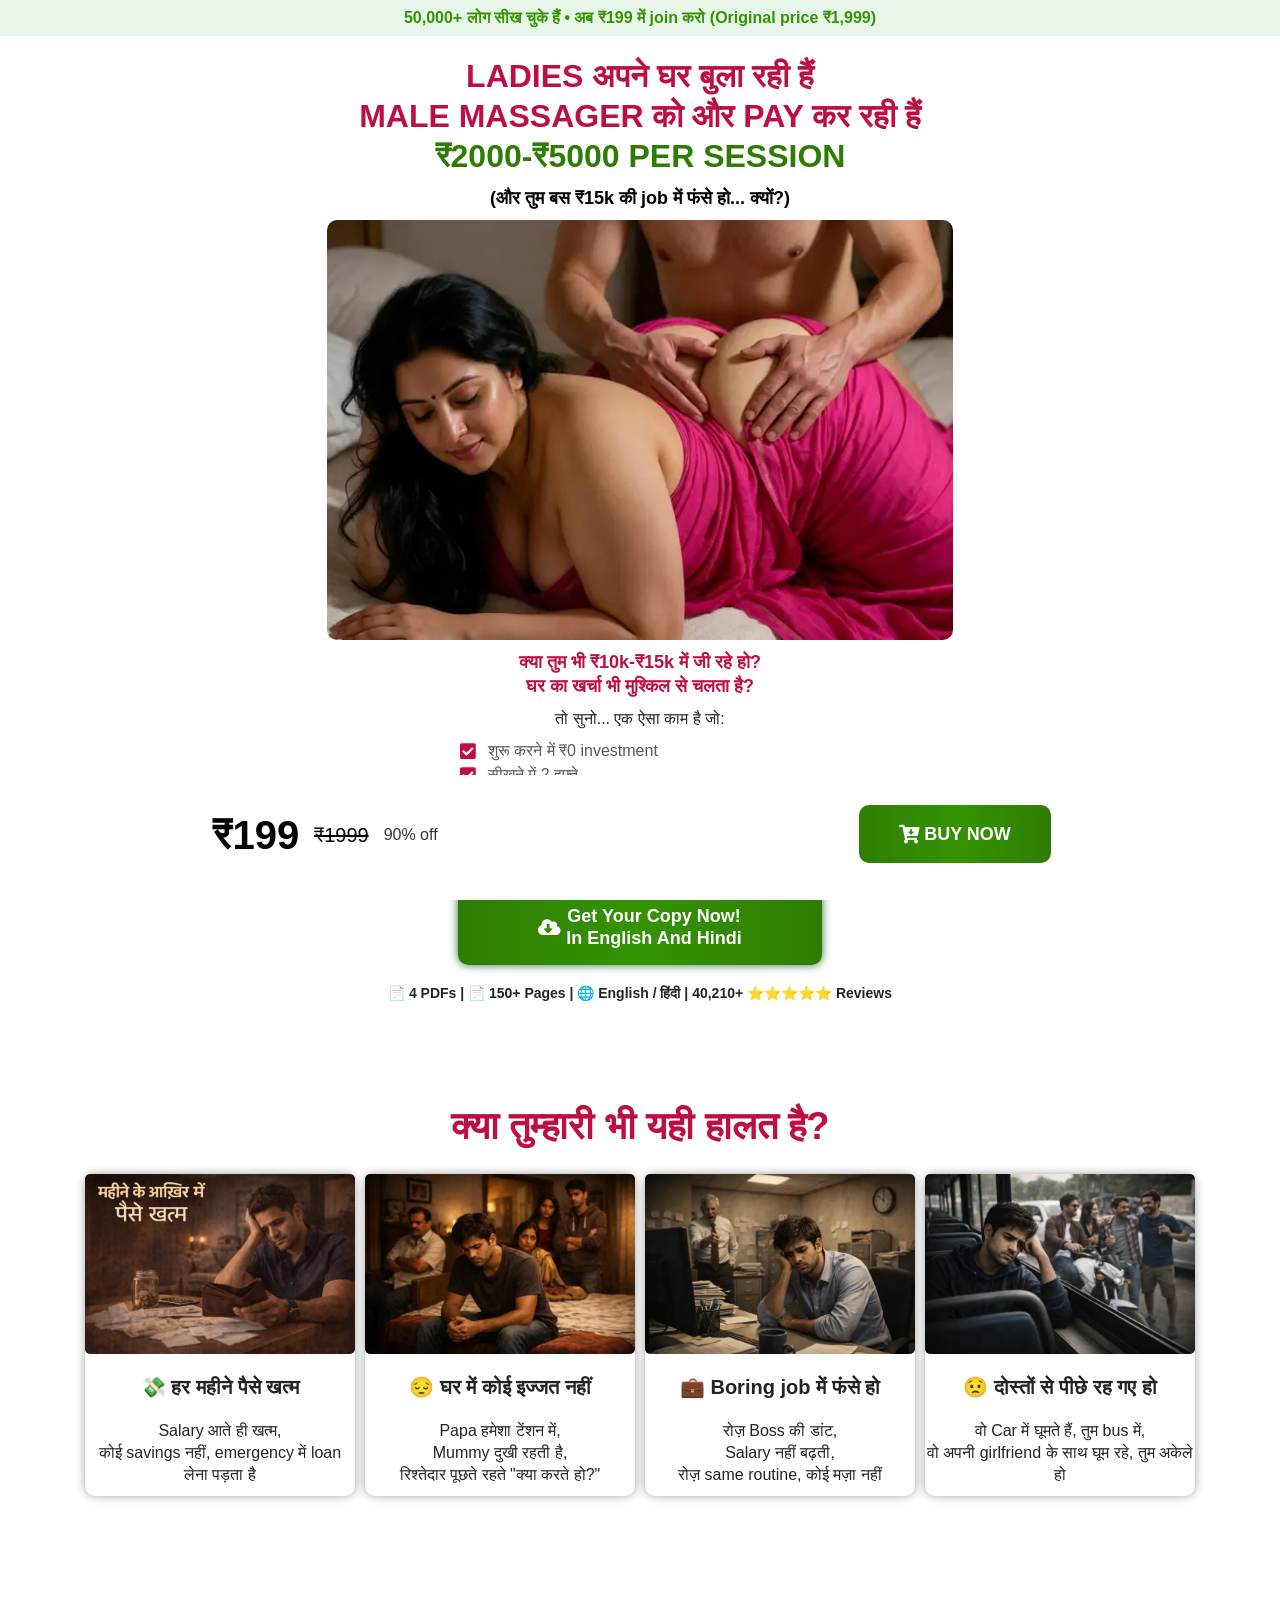
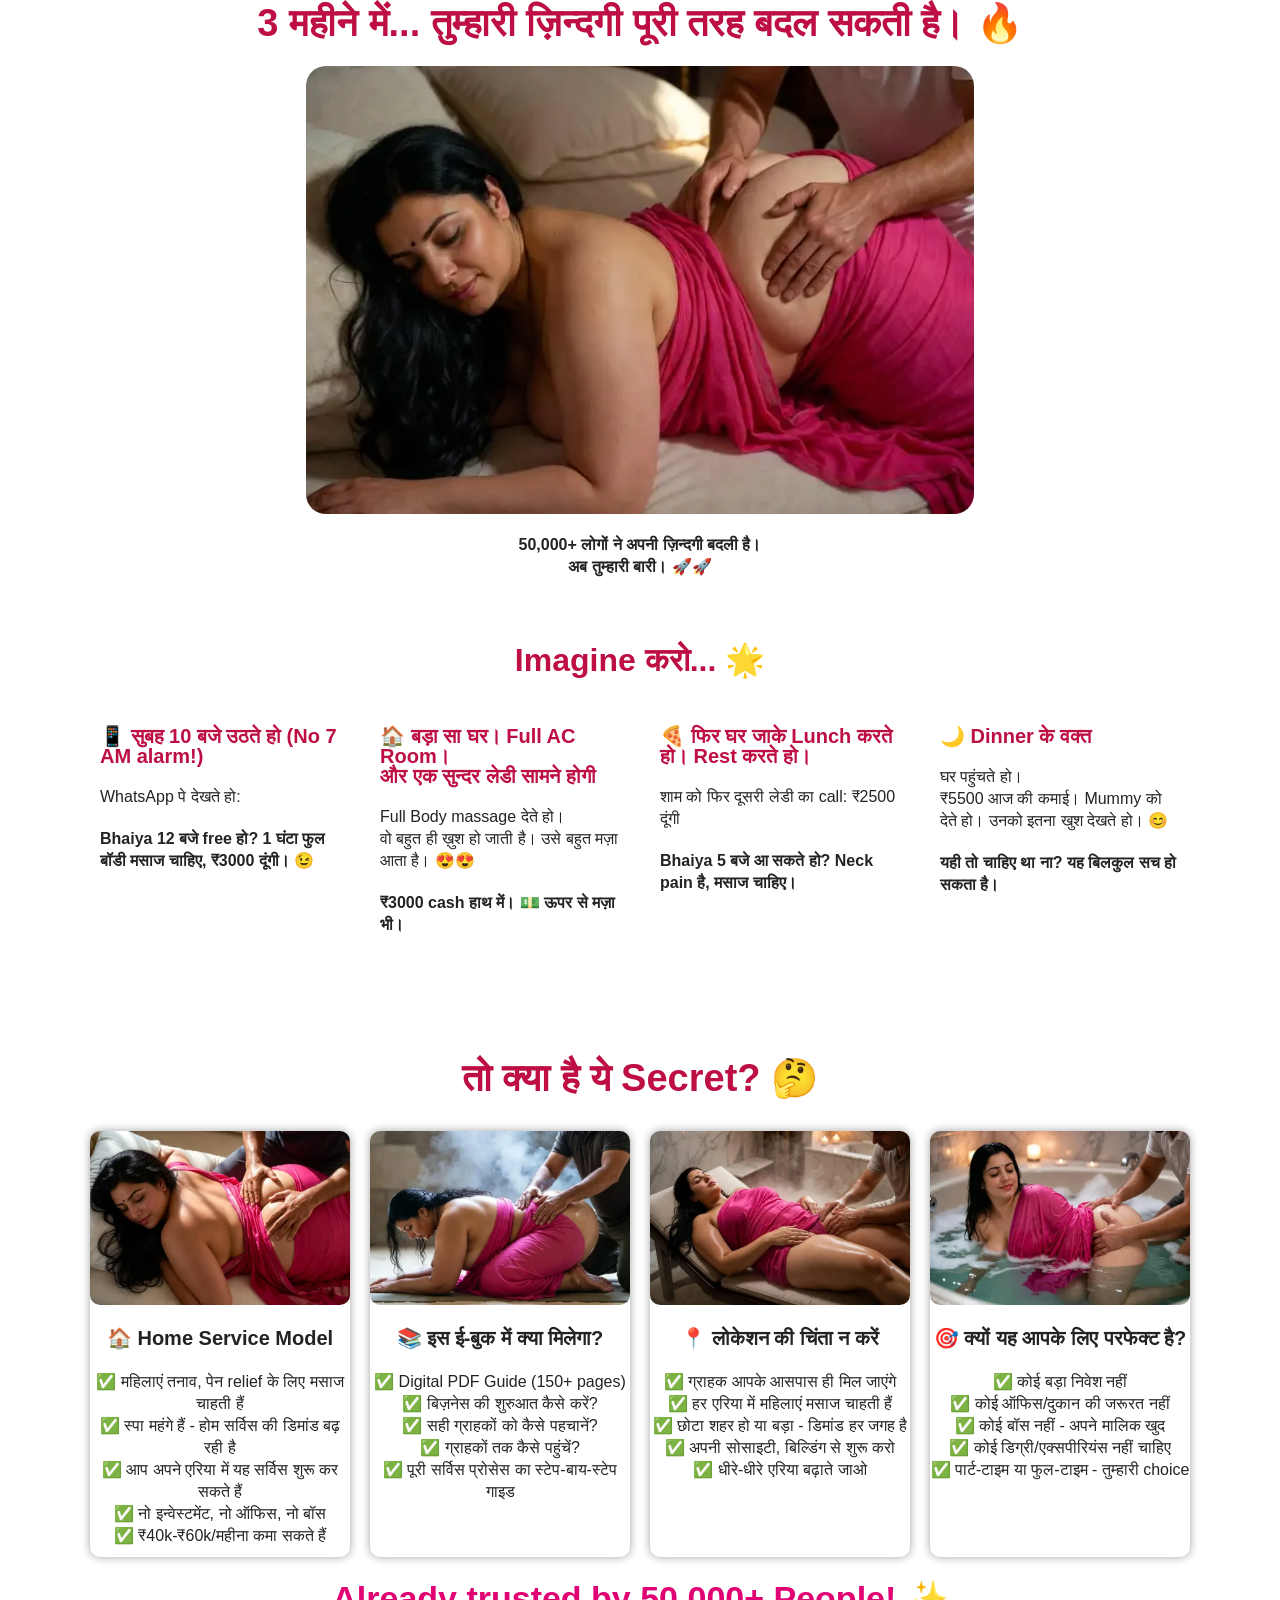
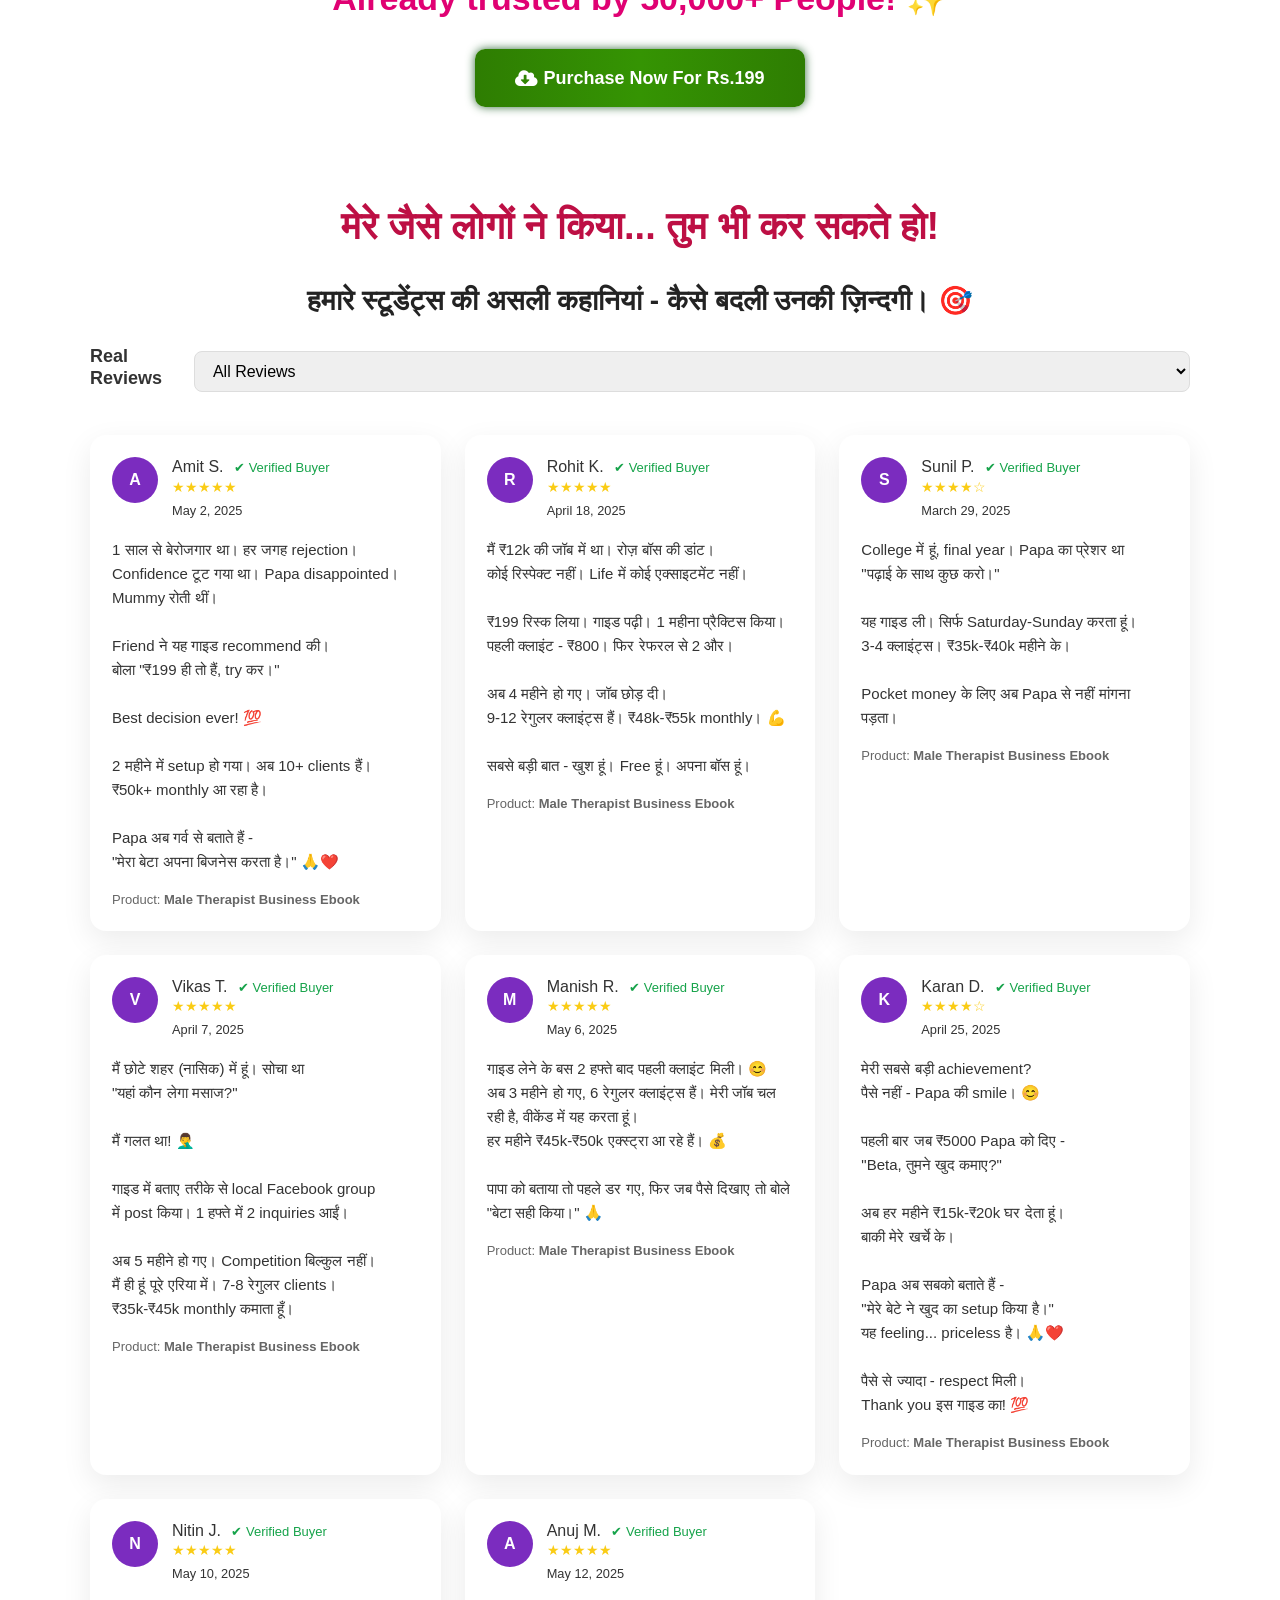
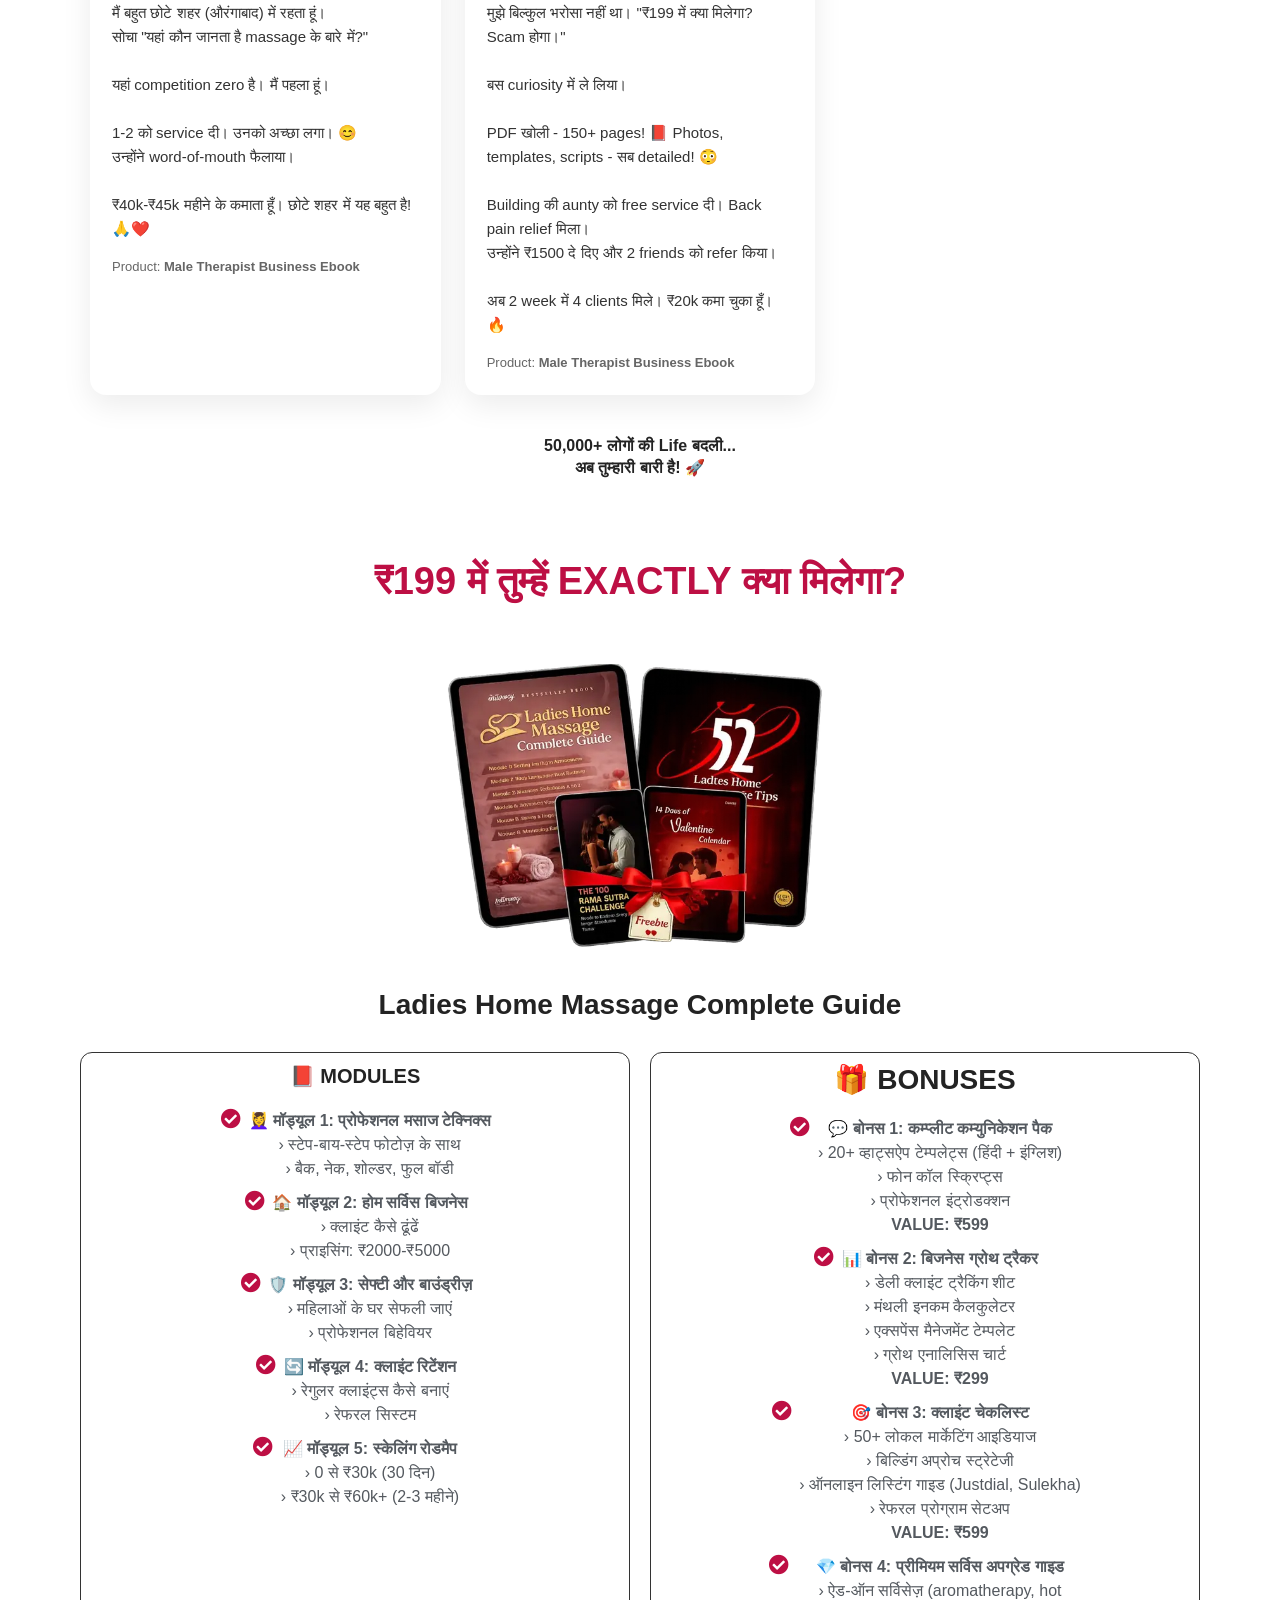
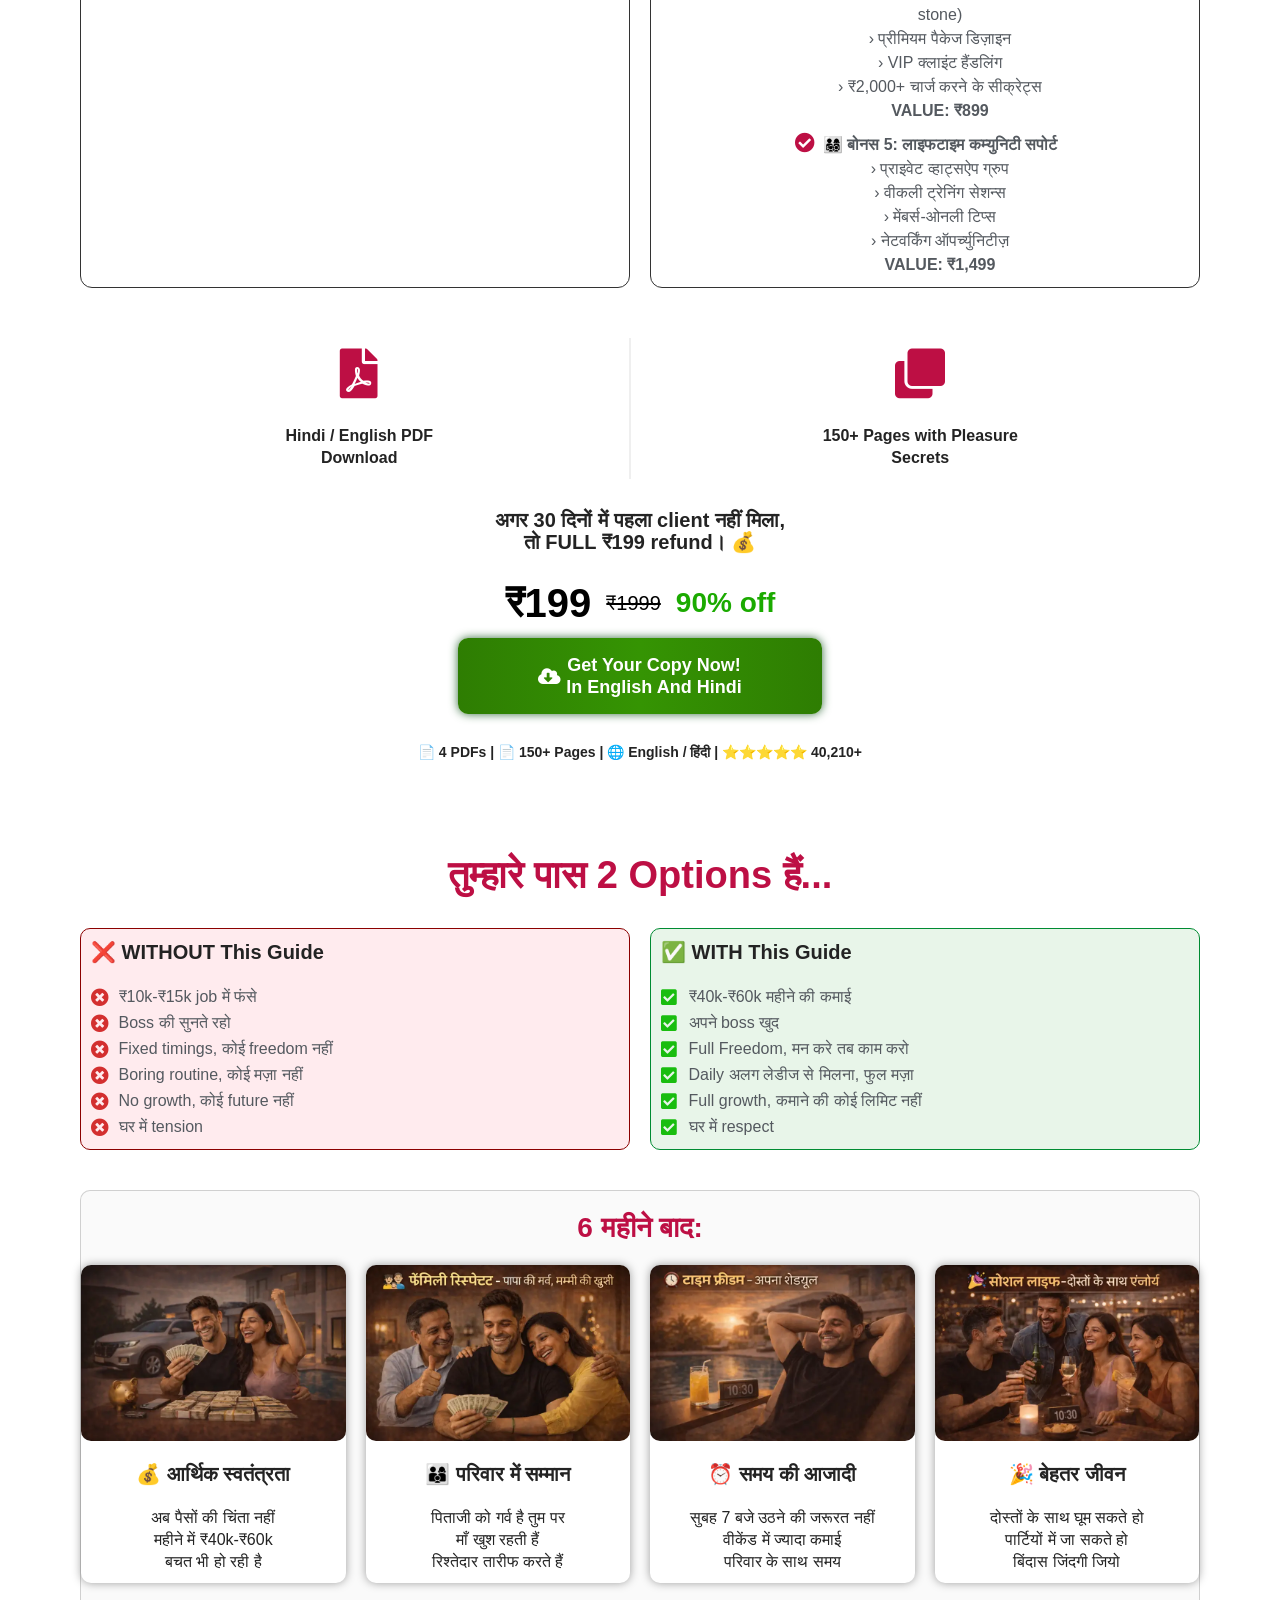
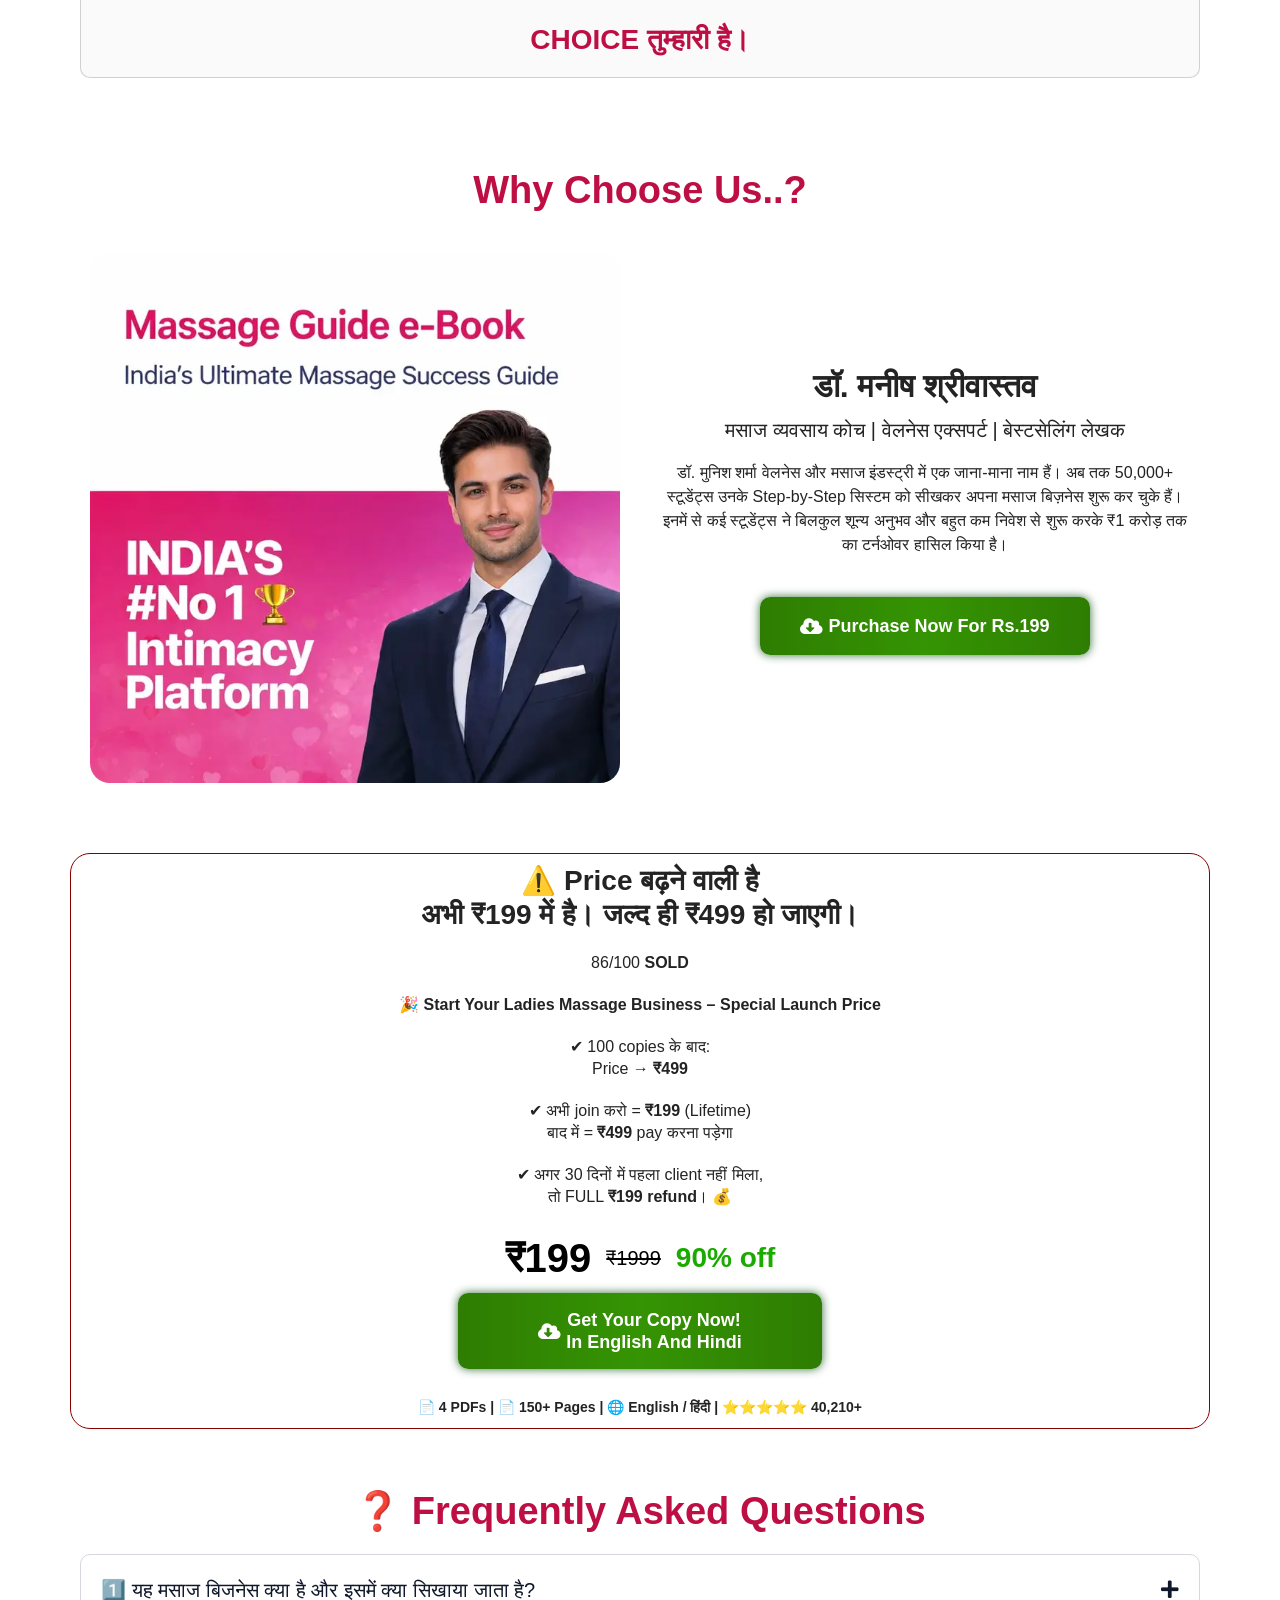
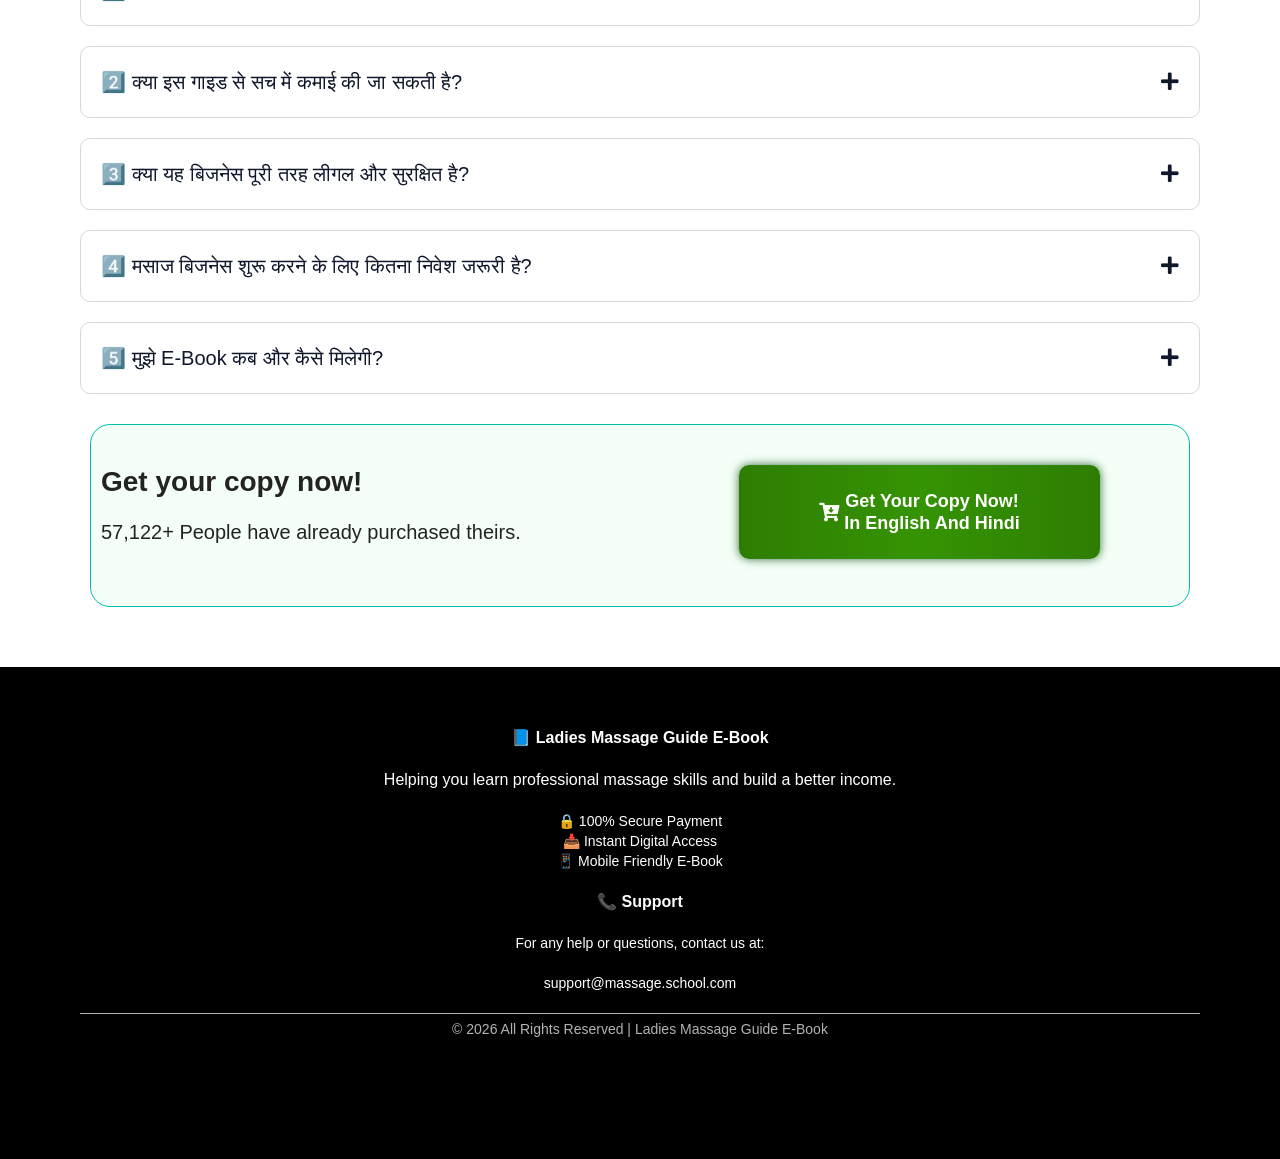
==== commit 5cf2d5c2: "Add ad-source tags to GA4 and Clarity" ====
--- a/index.html
+++ b/index.html
@@ -1513,16 +1513,24 @@
 
   track("view");                                 // goal "LP View" (server ignores it if not configured)
 
+  // Ad source for GA4 events and Clarity tags, so a buyer can be traced back to campaign/spot/creative
+  var src = { ts_cmp: ctx.cmp || "none", ts_spot: ctx.spot || "none", ts_cr: ctx.cr || "none",
+              ts_site: ctx.site || "none", ts_click_id: ctx.click_id || "none" };
+  try { Object.keys(src).forEach(function (k) { clarity("set", k, src[k]); }); } catch (e) {}
+  try { gtag("event", "lp_view", src); } catch (e) {}
+
   function buy(e) {
     e.preventDefault();
     track("buy");                                // goal "Buy Click"
+    try { gtag("event", "buy_click", Object.assign({ transport_type: "beacon" }, src)); } catch (e) {}
+    try { clarity("event", "buy_click"); } catch (e) {}
     var dest = new URL(SP_LINK);
     if (ctx.click_id) {
       dest.searchParams.set("utm_source", "trafficstars");
       dest.searchParams.set("utm_medium", "preroll");
       if (ctx.cmp) dest.searchParams.set("utm_campaign", ctx.cmp);
       if (ctx.spot) dest.searchParams.set("utm_content", ctx.spot);
-      // click_id travels to Superprofile so a Zapier "New Purchase" zap can send it back as the Sale postback
+      // click_id travels to Superprofile in the checkout URL (Superprofile's Zapier trigger does not pass UTMs on)
       dest.searchParams.set("utm_term", ctx.click_id);
     }
     setTimeout(function () { location.href = dest.toString(); }, 150);
--- a/indexss_files/frontend.min.css
+++ b/indexss_files/frontend.min.css
@@ -0,0 +1 @@
+:root{--direction-multiplier:1}body.rtl,html[dir=rtl]{--direction-multiplier:-1}.elementor-hidden{display:none}.elementor-visibility-hidden{visibility:hidden}.elementor-screen-only,.screen-reader-text,.screen-reader-text span,.ui-helper-hidden-accessible{height:1px;margin:-1px;overflow:hidden;padding:0;position:absolute;top:-10000em;width:1px;clip:rect(0,0,0,0);border:0}.elementor-clearfix:after{clear:both;content:"";display:block;height:0;width:0}.e-logo-wrapper{display:inline-block;line-height:1}.e-logo-wrapper i{color:var(--e-a-color-circle-logo);font-size:2.5em}.elementor *,.elementor :after,.elementor :before{box-sizing:border-box}.elementor a{box-shadow:none;text-decoration:none}.elementor hr{background-color:transparent;margin:0}.elementor img{border:none;border-radius:0;box-shadow:none;height:auto;max-width:100%}.elementor .elementor-widget:not(.elementor-widget-text-editor):not(.elementor-widget-theme-post-content) figure{margin:0}.elementor embed,.elementor iframe,.elementor object,.elementor video{border:none;line-height:1;margin:0;max-width:100%;width:100%}.elementor .elementor-background,.elementor .elementor-background-holder,.elementor .elementor-background-video-container{direction:ltr;inset:0;overflow:hidden;position:absolute;z-index:0}.elementor .elementor-background-video-container{pointer-events:none;transition:opacity 1s}.elementor .elementor-background-video-container.elementor-loading{opacity:0}.elementor .elementor-background-video,.elementor .elementor-background-video-embed{max-width:none}.elementor .elementor-background-video,.elementor .elementor-background-video-embed,.elementor .elementor-background-video-hosted{inset-block-start:50%;inset-inline-start:50%;position:absolute;transform:translate(-50%,-50%)}.elementor .elementor-background-video-hosted{-o-object-fit:cover;object-fit:cover}.elementor .elementor-background-overlay{inset:0;position:absolute}.elementor .elementor-background-slideshow{inset:0;position:absolute;z-index:0}.elementor .elementor-background-slideshow__slide__image{background-position:50%;background-size:cover;height:100%;width:100%}.e-con-inner>.elementor-element.elementor-absolute,.e-con>.elementor-element.elementor-absolute,.elementor-widget-wrap>.elementor-element.elementor-absolute{position:absolute}.e-con-inner>.elementor-element.elementor-fixed,.e-con>.elementor-element.elementor-fixed,.elementor-widget-wrap>.elementor-element.elementor-fixed{position:fixed}.elementor-widget-wrap .elementor-element.elementor-widget__width-auto,.elementor-widget-wrap .elementor-element.elementor-widget__width-initial{max-width:100%}@media (max-width:1024px){.elementor-widget-wrap .elementor-element.elementor-widget-tablet__width-auto,.elementor-widget-wrap .elementor-element.elementor-widget-tablet__width-initial{max-width:100%}}@media (max-width:767px){.elementor-widget-wrap .elementor-element.elementor-widget-mobile__width-auto,.elementor-widget-wrap .elementor-element.elementor-widget-mobile__width-initial{max-width:100%}}.elementor-element.elementor-absolute,.elementor-element.elementor-fixed{z-index:1}.elementor-element{--flex-direction:initial;--flex-wrap:initial;--justify-content:initial;--align-items:initial;--align-content:initial;--gap:initial;--flex-basis:initial;--flex-grow:initial;--flex-shrink:initial;--order:initial;--align-self:initial;align-self:var(--align-self);flex-basis:var(--flex-basis);flex-grow:var(--flex-grow);flex-shrink:var(--flex-shrink);order:var(--order)}.elementor-element:where(.e-con-full,.elementor-widget){align-content:var(--align-content);align-items:var(--align-items);flex-direction:var(--flex-direction);flex-wrap:var(--flex-wrap);gap:var(--row-gap) var(--column-gap);justify-content:var(--justify-content)}.elementor-invisible{visibility:hidden}.elementor-custom-embed-play{inset-block-start:50%;inset-inline-start:50%;position:absolute;transform:translate(calc(-50% * var(--direction-multiplier)),-50%)}.elementor-custom-embed-play i{color:#fff;font-size:100px;text-shadow:1px 0 6px rgba(0,0,0,.3)}.elementor-custom-embed-play svg{fill:#fff;filter:drop-shadow(1px 0 6px rgba(0,0,0,.3));height:100px;width:100px}.elementor-custom-embed-play i,.elementor-custom-embed-play svg{opacity:.8;transition:all .5s}.elementor-custom-embed-play.elementor-playing i{font-family:eicons}.elementor-custom-embed-play.elementor-playing i:before{content:"\e8fb"}.elementor-custom-embed-play.elementor-playing i,.elementor-custom-embed-play.elementor-playing svg{animation:eicon-spin 2s linear infinite}.elementor-tag{display:inline-flex}.elementor-ken-burns{transition-duration:10s;transition-property:transform;transition-timing-function:linear}.elementor-ken-burns--out{transform:scale(1.3)}.elementor-ken-burns--active{transition-duration:20s}.elementor-ken-burns--active.elementor-ken-burns--out{transform:scale(1)}.elementor-ken-burns--active.elementor-ken-burns--in{transform:scale(1.3)}.elementor-align-center{text-align:center}.elementor-align-right{text-align:right}.elementor-align-left{text-align:left}.elementor-align-center .elementor-button,.elementor-align-left .elementor-button,.elementor-align-right .elementor-button{width:auto}.elementor-align-justify .elementor-button{width:100%}@media (min-width:-1){.elementor-widescreen-align-center{text-align:center}.elementor-widescreen-align-right{text-align:right}.elementor-widescreen-align-left{text-align:left}.elementor-widescreen-align-center .elementor-button,.elementor-widescreen-align-left .elementor-button,.elementor-widescreen-align-right .elementor-button{width:auto}.elementor-widescreen-align-justify .elementor-button{width:100%}}@media (max-width:-1){.elementor-laptop-align-center{text-align:center}.elementor-laptop-align-right{text-align:right}.elementor-laptop-align-left{text-align:left}.elementor-laptop-align-center .elementor-button,.elementor-laptop-align-left .elementor-button,.elementor-laptop-align-right .elementor-button{width:auto}.elementor-laptop-align-justify .elementor-button{width:100%}.elementor-tablet_extra-align-center{text-align:center}.elementor-tablet_extra-align-right{text-align:right}.elementor-tablet_extra-align-left{text-align:left}.elementor-tablet_extra-align-center .elementor-button,.elementor-tablet_extra-align-left .elementor-button,.elementor-tablet_extra-align-right .elementor-button{width:auto}.elementor-tablet_extra-align-justify .elementor-button{width:100%}}@media (max-width:1024px){.elementor-tablet-align-center{text-align:center}.elementor-tablet-align-right{text-align:right}.elementor-tablet-align-left{text-align:left}.elementor-tablet-align-center .elementor-button,.elementor-tablet-align-left .elementor-button,.elementor-tablet-align-right .elementor-button{width:auto}.elementor-tablet-align-justify .elementor-button{width:100%}}@media (max-width:-1){.elementor-mobile_extra-align-center{text-align:center}.elementor-mobile_extra-align-right{text-align:right}.elementor-mobile_extra-align-left{text-align:left}.elementor-mobile_extra-align-center .elementor-button,.elementor-mobile_extra-align-left .elementor-button,.elementor-mobile_extra-align-right .elementor-button{width:auto}.elementor-mobile_extra-align-justify .elementor-button{width:100%}}@media (max-width:767px){.elementor-mobile-align-center{text-align:center}.elementor-mobile-align-right{text-align:right}.elementor-mobile-align-left{text-align:left}.elementor-mobile-align-center .elementor-button,.elementor-mobile-align-left .elementor-button,.elementor-mobile-align-right .elementor-button{width:auto}.elementor-mobile-align-justify .elementor-button{width:100%}}:root{--page-title-display:block}.elementor-page-title,h1.entry-title{display:var(--page-title-display)}@keyframes eicon-spin{0%{transform:rotate(0deg)}to{transform:rotate(359deg)}}.eicon-animation-spin{animation:eicon-spin 2s linear infinite}.elementor-section{position:relative}.elementor-section .elementor-container{display:flex;margin-inline:auto;position:relative}@media (max-width:1024px){.elementor-section .elementor-container{flex-wrap:wrap}}.elementor-section.elementor-section-boxed>.elementor-container{max-width:1140px}.elementor-section.elementor-section-stretched{position:relative;width:100%}.elementor-section.elementor-section-items-top>.elementor-container{align-items:flex-start}.elementor-section.elementor-section-items-middle>.elementor-container{align-items:center}.elementor-section.elementor-section-items-bottom>.elementor-container{align-items:flex-end}@media (min-width:768px){.elementor-section.elementor-section-height-full{height:100vh}.elementor-section.elementor-section-height-full>.elementor-container{height:100%}}.elementor-bc-flex-widget .elementor-section-content-top>.elementor-container>.elementor-column>.elementor-widget-wrap{align-items:flex-start}.elementor-bc-flex-widget .elementor-section-content-middle>.elementor-container>.elementor-column>.elementor-widget-wrap{align-items:center}.elementor-bc-flex-widget .elementor-section-content-bottom>.elementor-container>.elementor-column>.elementor-widget-wrap{align-items:flex-end}.elementor-widget-wrap{align-content:flex-start;flex-wrap:wrap;position:relative;width:100%}.elementor:not(.elementor-bc-flex-widget) .elementor-widget-wrap{display:flex}.elementor-widget-wrap>.elementor-element{width:100%}.elementor-widget-wrap.e-swiper-container{width:calc(100% - (var(--e-column-margin-left, 0px) + var(--e-column-margin-right, 0px)))}.elementor-widget{position:relative}.elementor-widget:not(:last-child){margin-block-end:var(--kit-widget-spacing,20px)}.elementor-widget:not(:last-child).elementor-absolute,.elementor-widget:not(:last-child).elementor-widget__width-auto,.elementor-widget:not(:last-child).elementor-widget__width-initial{margin-block-end:0}.elementor-column{display:flex;min-height:1px;position:relative}.elementor-column-gap-narrow>.elementor-column>.elementor-element-populated{padding:5px}.elementor-column-gap-default>.elementor-column>.elementor-element-populated{padding:10px}.elementor-column-gap-extended>.elementor-column>.elementor-element-populated{padding:15px}.elementor-column-gap-wide>.elementor-column>.elementor-element-populated{padding:20px}.elementor-column-gap-wider>.elementor-column>.elementor-element-populated{padding:30px}.elementor-inner-section .elementor-column-gap-no .elementor-element-populated{padding:0}@media (min-width:768px){.elementor-column.elementor-col-10,.elementor-column[data-col="10"]{width:10%}.elementor-column.elementor-col-11,.elementor-column[data-col="11"]{width:11.111%}.elementor-column.elementor-col-12,.elementor-column[data-col="12"]{width:12.5%}.elementor-column.elementor-col-14,.elementor-column[data-col="14"]{width:14.285%}.elementor-column.elementor-col-16,.elementor-column[data-col="16"]{width:16.666%}.elementor-column.elementor-col-20,.elementor-column[data-col="20"]{width:20%}.elementor-column.elementor-col-25,.elementor-column[data-col="25"]{width:25%}.elementor-column.elementor-col-30,.elementor-column[data-col="30"]{width:30%}.elementor-column.elementor-col-33,.elementor-column[data-col="33"]{width:33.333%}.elementor-column.elementor-col-40,.elementor-column[data-col="40"]{width:40%}.elementor-column.elementor-col-50,.elementor-column[data-col="50"]{width:50%}.elementor-column.elementor-col-60,.elementor-column[data-col="60"]{width:60%}.elementor-column.elementor-col-66,.elementor-column[data-col="66"]{width:66.666%}.elementor-column.elementor-col-70,.elementor-column[data-col="70"]{width:70%}.elementor-column.elementor-col-75,.elementor-column[data-col="75"]{width:75%}.elementor-column.elementor-col-80,.elementor-column[data-col="80"]{width:80%}.elementor-column.elementor-col-83,.elementor-column[data-col="83"]{width:83.333%}.elementor-column.elementor-col-90,.elementor-column[data-col="90"]{width:90%}.elementor-column.elementor-col-100,.elementor-column[data-col="100"]{width:100%}}@media (max-width:479px){.elementor-column.elementor-xs-10{width:10%}.elementor-column.elementor-xs-11{width:11.111%}.elementor-column.elementor-xs-12{width:12.5%}.elementor-column.elementor-xs-14{width:14.285%}.elementor-column.elementor-xs-16{width:16.666%}.elementor-column.elementor-xs-20{width:20%}.elementor-column.elementor-xs-25{width:25%}.elementor-column.elementor-xs-30{width:30%}.elementor-column.elementor-xs-33{width:33.333%}.elementor-column.elementor-xs-40{width:40%}.elementor-column.elementor-xs-50{width:50%}.elementor-column.elementor-xs-60{width:60%}.elementor-column.elementor-xs-66{width:66.666%}.elementor-column.elementor-xs-70{width:70%}.elementor-column.elementor-xs-75{width:75%}.elementor-column.elementor-xs-80{width:80%}.elementor-column.elementor-xs-83{width:83.333%}.elementor-column.elementor-xs-90{width:90%}.elementor-column.elementor-xs-100{width:100%}}@media (max-width:767px){.elementor-column.elementor-sm-10{width:10%}.elementor-column.elementor-sm-11{width:11.111%}.elementor-column.elementor-sm-12{width:12.5%}.elementor-column.elementor-sm-14{width:14.285%}.elementor-column.elementor-sm-16{width:16.666%}.elementor-column.elementor-sm-20{width:20%}.elementor-column.elementor-sm-25{width:25%}.elementor-column.elementor-sm-30{width:30%}.elementor-column.elementor-sm-33{width:33.333%}.elementor-column.elementor-sm-40{width:40%}.elementor-column.elementor-sm-50{width:50%}.elementor-column.elementor-sm-60{width:60%}.elementor-column.elementor-sm-66{width:66.666%}.elementor-column.elementor-sm-70{width:70%}.elementor-column.elementor-sm-75{width:75%}.elementor-column.elementor-sm-80{width:80%}.elementor-column.elementor-sm-83{width:83.333%}.elementor-column.elementor-sm-90{width:90%}.elementor-column.elementor-sm-100{width:100%}}@media (min-width:768px) and (max-width:1024px){.elementor-column.elementor-md-10{width:10%}.elementor-column.elementor-md-11{width:11.111%}.elementor-column.elementor-md-12{width:12.5%}.elementor-column.elementor-md-14{width:14.285%}.elementor-column.elementor-md-16{width:16.666%}.elementor-column.elementor-md-20{width:20%}.elementor-column.elementor-md-25{width:25%}.elementor-column.elementor-md-30{width:30%}.elementor-column.elementor-md-33{width:33.333%}.elementor-column.elementor-md-40{width:40%}.elementor-column.elementor-md-50{width:50%}.elementor-column.elementor-md-60{width:60%}.elementor-column.elementor-md-66{width:66.666%}.elementor-column.elementor-md-70{width:70%}.elementor-column.elementor-md-75{width:75%}.elementor-column.elementor-md-80{width:80%}.elementor-column.elementor-md-83{width:83.333%}.elementor-column.elementor-md-90{width:90%}.elementor-column.elementor-md-100{width:100%}}@media (min-width:-1){.elementor-reverse-widescreen>.elementor-container>:first-child{order:10}.elementor-reverse-widescreen>.elementor-container>:nth-child(2){order:9}.elementor-reverse-widescreen>.elementor-container>:nth-child(3){order:8}.elementor-reverse-widescreen>.elementor-container>:nth-child(4){order:7}.elementor-reverse-widescreen>.elementor-container>:nth-child(5){order:6}.elementor-reverse-widescreen>.elementor-container>:nth-child(6){order:5}.elementor-reverse-widescreen>.elementor-container>:nth-child(7){order:4}.elementor-reverse-widescreen>.elementor-container>:nth-child(8){order:3}.elementor-reverse-widescreen>.elementor-container>:nth-child(9){order:2}.elementor-reverse-widescreen>.elementor-container>:nth-child(10){order:1}}@media (min-width:1025px) and (max-width:-1){.elementor-reverse-laptop>.elementor-container>:first-child{order:10}.elementor-reverse-laptop>.elementor-container>:nth-child(2){order:9}.elementor-reverse-laptop>.elementor-container>:nth-child(3){order:8}.elementor-reverse-laptop>.elementor-container>:nth-child(4){order:7}.elementor-reverse-laptop>.elementor-container>:nth-child(5){order:6}.elementor-reverse-laptop>.elementor-container>:nth-child(6){order:5}.elementor-reverse-laptop>.elementor-container>:nth-child(7){order:4}.elementor-reverse-laptop>.elementor-container>:nth-child(8){order:3}.elementor-reverse-laptop>.elementor-container>:nth-child(9){order:2}.elementor-reverse-laptop>.elementor-container>:nth-child(10){order:1}}@media (min-width:-1) and (max-width:-1){.elementor-reverse-laptop>.elementor-container>:first-child{order:10}.elementor-reverse-laptop>.elementor-container>:nth-child(2){order:9}.elementor-reverse-laptop>.elementor-container>:nth-child(3){order:8}.elementor-reverse-laptop>.elementor-container>:nth-child(4){order:7}.elementor-reverse-laptop>.elementor-container>:nth-child(5){order:6}.elementor-reverse-laptop>.elementor-container>:nth-child(6){order:5}.elementor-reverse-laptop>.elementor-container>:nth-child(7){order:4}.elementor-reverse-laptop>.elementor-container>:nth-child(8){order:3}.elementor-reverse-laptop>.elementor-container>:nth-child(9){order:2}.elementor-reverse-laptop>.elementor-container>:nth-child(10){order:1}}@media (min-width:1025px) and (max-width:-1){.elementor-reverse-laptop>.elementor-container>:first-child,.elementor-reverse-laptop>.elementor-container>:nth-child(10),.elementor-reverse-laptop>.elementor-container>:nth-child(2),.elementor-reverse-laptop>.elementor-container>:nth-child(3),.elementor-reverse-laptop>.elementor-container>:nth-child(4),.elementor-reverse-laptop>.elementor-container>:nth-child(5),.elementor-reverse-laptop>.elementor-container>:nth-child(6),.elementor-reverse-laptop>.elementor-container>:nth-child(7),.elementor-reverse-laptop>.elementor-container>:nth-child(8),.elementor-reverse-laptop>.elementor-container>:nth-child(9){order:0}.elementor-reverse-tablet_extra>.elementor-container>:first-child{order:10}.elementor-reverse-tablet_extra>.elementor-container>:nth-child(2){order:9}.elementor-reverse-tablet_extra>.elementor-container>:nth-child(3){order:8}.elementor-reverse-tablet_extra>.elementor-container>:nth-child(4){order:7}.elementor-reverse-tablet_extra>.elementor-container>:nth-child(5){order:6}.elementor-reverse-tablet_extra>.elementor-container>:nth-child(6){order:5}.elementor-reverse-tablet_extra>.elementor-container>:nth-child(7){order:4}.elementor-reverse-tablet_extra>.elementor-container>:nth-child(8){order:3}.elementor-reverse-tablet_extra>.elementor-container>:nth-child(9){order:2}.elementor-reverse-tablet_extra>.elementor-container>:nth-child(10){order:1}}@media (min-width:768px) and (max-width:1024px){.elementor-reverse-tablet>.elementor-container>:first-child{order:10}.elementor-reverse-tablet>.elementor-container>:nth-child(2){order:9}.elementor-reverse-tablet>.elementor-container>:nth-child(3){order:8}.elementor-reverse-tablet>.elementor-container>:nth-child(4){order:7}.elementor-reverse-tablet>.elementor-container>:nth-child(5){order:6}.elementor-reverse-tablet>.elementor-container>:nth-child(6){order:5}.elementor-reverse-tablet>.elementor-container>:nth-child(7){order:4}.elementor-reverse-tablet>.elementor-container>:nth-child(8){order:3}.elementor-reverse-tablet>.elementor-container>:nth-child(9){order:2}.elementor-reverse-tablet>.elementor-container>:nth-child(10){order:1}}@media (min-width:-1) and (max-width:1024px){.elementor-reverse-tablet>.elementor-container>:first-child{order:10}.elementor-reverse-tablet>.elementor-container>:nth-child(2){order:9}.elementor-reverse-tablet>.elementor-container>:nth-child(3){order:8}.elementor-reverse-tablet>.elementor-container>:nth-child(4){order:7}.elementor-reverse-tablet>.elementor-container>:nth-child(5){order:6}.elementor-reverse-tablet>.elementor-container>:nth-child(6){order:5}.elementor-reverse-tablet>.elementor-container>:nth-child(7){order:4}.elementor-reverse-tablet>.elementor-container>:nth-child(8){order:3}.elementor-reverse-tablet>.elementor-container>:nth-child(9){order:2}.elementor-reverse-tablet>.elementor-container>:nth-child(10){order:1}}@media (min-width:768px) and (max-width:-1){.elementor-reverse-tablet>.elementor-container>:first-child,.elementor-reverse-tablet>.elementor-container>:nth-child(10),.elementor-reverse-tablet>.elementor-container>:nth-child(2),.elementor-reverse-tablet>.elementor-container>:nth-child(3),.elementor-reverse-tablet>.elementor-container>:nth-child(4),.elementor-reverse-tablet>.elementor-container>:nth-child(5),.elementor-reverse-tablet>.elementor-container>:nth-child(6),.elementor-reverse-tablet>.elementor-container>:nth-child(7),.elementor-reverse-tablet>.elementor-container>:nth-child(8),.elementor-reverse-tablet>.elementor-container>:nth-child(9){order:0}.elementor-reverse-mobile_extra>.elementor-container>:first-child{order:10}.elementor-reverse-mobile_extra>.elementor-container>:nth-child(2){order:9}.elementor-reverse-mobile_extra>.elementor-container>:nth-child(3){order:8}.elementor-reverse-mobile_extra>.elementor-container>:nth-child(4){order:7}.elementor-reverse-mobile_extra>.elementor-container>:nth-child(5){order:6}.elementor-reverse-mobile_extra>.elementor-container>:nth-child(6){order:5}.elementor-reverse-mobile_extra>.elementor-container>:nth-child(7){order:4}.elementor-reverse-mobile_extra>.elementor-container>:nth-child(8){order:3}.elementor-reverse-mobile_extra>.elementor-container>:nth-child(9){order:2}.elementor-reverse-mobile_extra>.elementor-container>:nth-child(10){order:1}}@media (max-width:767px){.elementor-reverse-mobile>.elementor-container>:first-child{order:10}.elementor-reverse-mobile>.elementor-container>:nth-child(2){order:9}.elementor-reverse-mobile>.elementor-container>:nth-child(3){order:8}.elementor-reverse-mobile>.elementor-container>:nth-child(4){order:7}.elementor-reverse-mobile>.elementor-container>:nth-child(5){order:6}.elementor-reverse-mobile>.elementor-container>:nth-child(6){order:5}.elementor-reverse-mobile>.elementor-container>:nth-child(7){order:4}.elementor-reverse-mobile>.elementor-container>:nth-child(8){order:3}.elementor-reverse-mobile>.elementor-container>:nth-child(9){order:2}.elementor-reverse-mobile>.elementor-container>:nth-child(10){order:1}.elementor-column{width:100%}}.elementor-grid{display:grid;grid-column-gap:var(--grid-column-gap);grid-row-gap:var(--grid-row-gap)}.elementor-grid .elementor-grid-item{min-width:0}.elementor-grid-0 .elementor-grid{display:inline-block;margin-block-end:calc(-1 * var(--grid-row-gap));width:100%;word-spacing:var(--grid-column-gap)}.elementor-grid-0 .elementor-grid .elementor-grid-item{display:inline-block;margin-block-end:var(--grid-row-gap);word-break:break-word}.elementor-grid-1 .elementor-grid{grid-template-columns:repeat(1,1fr)}.elementor-grid-2 .elementor-grid{grid-template-columns:repeat(2,1fr)}.elementor-grid-3 .elementor-grid{grid-template-columns:repeat(3,1fr)}.elementor-grid-4 .elementor-grid{grid-template-columns:repeat(4,1fr)}.elementor-grid-5 .elementor-grid{grid-template-columns:repeat(5,1fr)}.elementor-grid-6 .elementor-grid{grid-template-columns:repeat(6,1fr)}.elementor-grid-7 .elementor-grid{grid-template-columns:repeat(7,1fr)}.elementor-grid-8 .elementor-grid{grid-template-columns:repeat(8,1fr)}.elementor-grid-9 .elementor-grid{grid-template-columns:repeat(9,1fr)}.elementor-grid-10 .elementor-grid{grid-template-columns:repeat(10,1fr)}.elementor-grid-11 .elementor-grid{grid-template-columns:repeat(11,1fr)}.elementor-grid-12 .elementor-grid{grid-template-columns:repeat(12,1fr)}@media (min-width:-1){.elementor-grid-widescreen-0 .elementor-grid{display:inline-block;margin-block-end:calc(-1 * var(--grid-row-gap));width:100%;word-spacing:var(--grid-column-gap)}.elementor-grid-widescreen-0 .elementor-grid .elementor-grid-item{display:inline-block;margin-block-end:var(--grid-row-gap);word-break:break-word}.elementor-grid-widescreen-1 .elementor-grid{grid-template-columns:repeat(1,1fr)}.elementor-grid-widescreen-2 .elementor-grid{grid-template-columns:repeat(2,1fr)}.elementor-grid-widescreen-3 .elementor-grid{grid-template-columns:repeat(3,1fr)}.elementor-grid-widescreen-4 .elementor-grid{grid-template-columns:repeat(4,1fr)}.elementor-grid-widescreen-5 .elementor-grid{grid-template-columns:repeat(5,1fr)}.elementor-grid-widescreen-6 .elementor-grid{grid-template-columns:repeat(6,1fr)}.elementor-grid-widescreen-7 .elementor-grid{grid-template-columns:repeat(7,1fr)}.elementor-grid-widescreen-8 .elementor-grid{grid-template-columns:repeat(8,1fr)}.elementor-grid-widescreen-9 .elementor-grid{grid-template-columns:repeat(9,1fr)}.elementor-grid-widescreen-10 .elementor-grid{grid-template-columns:repeat(10,1fr)}.elementor-grid-widescreen-11 .elementor-grid{grid-template-columns:repeat(11,1fr)}.elementor-grid-widescreen-12 .elementor-grid{grid-template-columns:repeat(12,1fr)}}@media (max-width:-1){.elementor-grid-laptop-0 .elementor-grid{display:inline-block;margin-block-end:calc(-1 * var(--grid-row-gap));width:100%;word-spacing:var(--grid-column-gap)}.elementor-grid-laptop-0 .elementor-grid .elementor-grid-item{display:inline-block;margin-block-end:var(--grid-row-gap);word-break:break-word}.elementor-grid-laptop-1 .elementor-grid{grid-template-columns:repeat(1,1fr)}.elementor-grid-laptop-2 .elementor-grid{grid-template-columns:repeat(2,1fr)}.elementor-grid-laptop-3 .elementor-grid{grid-template-columns:repeat(3,1fr)}.elementor-grid-laptop-4 .elementor-grid{grid-template-columns:repeat(4,1fr)}.elementor-grid-laptop-5 .elementor-grid{grid-template-columns:repeat(5,1fr)}.elementor-grid-laptop-6 .elementor-grid{grid-template-columns:repeat(6,1fr)}.elementor-grid-laptop-7 .elementor-grid{grid-template-columns:repeat(7,1fr)}.elementor-grid-laptop-8 .elementor-grid{grid-template-columns:repeat(8,1fr)}.elementor-grid-laptop-9 .elementor-grid{grid-template-columns:repeat(9,1fr)}.elementor-grid-laptop-10 .elementor-grid{grid-template-columns:repeat(10,1fr)}.elementor-grid-laptop-11 .elementor-grid{grid-template-columns:repeat(11,1fr)}.elementor-grid-laptop-12 .elementor-grid{grid-template-columns:repeat(12,1fr)}.elementor-grid-tablet_extra-0 .elementor-grid{display:inline-block;margin-block-end:calc(-1 * var(--grid-row-gap));width:100%;word-spacing:var(--grid-column-gap)}.elementor-grid-tablet_extra-0 .elementor-grid .elementor-grid-item{display:inline-block;margin-block-end:var(--grid-row-gap);word-break:break-word}.elementor-grid-tablet_extra-1 .elementor-grid{grid-template-columns:repeat(1,1fr)}.elementor-grid-tablet_extra-2 .elementor-grid{grid-template-columns:repeat(2,1fr)}.elementor-grid-tablet_extra-3 .elementor-grid{grid-template-columns:repeat(3,1fr)}.elementor-grid-tablet_extra-4 .elementor-grid{grid-template-columns:repeat(4,1fr)}.elementor-grid-tablet_extra-5 .elementor-grid{grid-template-columns:repeat(5,1fr)}.elementor-grid-tablet_extra-6 .elementor-grid{grid-template-columns:repeat(6,1fr)}.elementor-grid-tablet_extra-7 .elementor-grid{grid-template-columns:repeat(7,1fr)}.elementor-grid-tablet_extra-8 .elementor-grid{grid-template-columns:repeat(8,1fr)}.elementor-grid-tablet_extra-9 .elementor-grid{grid-template-columns:repeat(9,1fr)}.elementor-grid-tablet_extra-10 .elementor-grid{grid-template-columns:repeat(10,1fr)}.elementor-grid-tablet_extra-11 .elementor-grid{grid-template-columns:repeat(11,1fr)}.elementor-grid-tablet_extra-12 .elementor-grid{grid-template-columns:repeat(12,1fr)}}@media (max-width:1024px){.elementor-grid-tablet-0 .elementor-grid{display:inline-block;margin-block-end:calc(-1 * var(--grid-row-gap));width:100%;word-spacing:var(--grid-column-gap)}.elementor-grid-tablet-0 .elementor-grid .elementor-grid-item{display:inline-block;margin-block-end:var(--grid-row-gap);word-break:break-word}.elementor-grid-tablet-1 .elementor-grid{grid-template-columns:repeat(1,1fr)}.elementor-grid-tablet-2 .elementor-grid{grid-template-columns:repeat(2,1fr)}.elementor-grid-tablet-3 .elementor-grid{grid-template-columns:repeat(3,1fr)}.elementor-grid-tablet-4 .elementor-grid{grid-template-columns:repeat(4,1fr)}.elementor-grid-tablet-5 .elementor-grid{grid-template-columns:repeat(5,1fr)}.elementor-grid-tablet-6 .elementor-grid{grid-template-columns:repeat(6,1fr)}.elementor-grid-tablet-7 .elementor-grid{grid-template-columns:repeat(7,1fr)}.elementor-grid-tablet-8 .elementor-grid{grid-template-columns:repeat(8,1fr)}.elementor-grid-tablet-9 .elementor-grid{grid-template-columns:repeat(9,1fr)}.elementor-grid-tablet-10 .elementor-grid{grid-template-columns:repeat(10,1fr)}.elementor-grid-tablet-11 .elementor-grid{grid-template-columns:repeat(11,1fr)}.elementor-grid-tablet-12 .elementor-grid{grid-template-columns:repeat(12,1fr)}}@media (max-width:-1){.elementor-grid-mobile_extra-0 .elementor-grid{display:inline-block;margin-block-end:calc(-1 * var(--grid-row-gap));width:100%;word-spacing:var(--grid-column-gap)}.elementor-grid-mobile_extra-0 .elementor-grid .elementor-grid-item{display:inline-block;margin-block-end:var(--grid-row-gap);word-break:break-word}.elementor-grid-mobile_extra-1 .elementor-grid{grid-template-columns:repeat(1,1fr)}.elementor-grid-mobile_extra-2 .elementor-grid{grid-template-columns:repeat(2,1fr)}.elementor-grid-mobile_extra-3 .elementor-grid{grid-template-columns:repeat(3,1fr)}.elementor-grid-mobile_extra-4 .elementor-grid{grid-template-columns:repeat(4,1fr)}.elementor-grid-mobile_extra-5 .elementor-grid{grid-template-columns:repeat(5,1fr)}.elementor-grid-mobile_extra-6 .elementor-grid{grid-template-columns:repeat(6,1fr)}.elementor-grid-mobile_extra-7 .elementor-grid{grid-template-columns:repeat(7,1fr)}.elementor-grid-mobile_extra-8 .elementor-grid{grid-template-columns:repeat(8,1fr)}.elementor-grid-mobile_extra-9 .elementor-grid{grid-template-columns:repeat(9,1fr)}.elementor-grid-mobile_extra-10 .elementor-grid{grid-template-columns:repeat(10,1fr)}.elementor-grid-mobile_extra-11 .elementor-grid{grid-template-columns:repeat(11,1fr)}.elementor-grid-mobile_extra-12 .elementor-grid{grid-template-columns:repeat(12,1fr)}}@media (max-width:767px){.elementor-grid-mobile-0 .elementor-grid{display:inline-block;margin-block-end:calc(-1 * var(--grid-row-gap));width:100%;word-spacing:var(--grid-column-gap)}.elementor-grid-mobile-0 .elementor-grid .elementor-grid-item{display:inline-block;margin-block-end:var(--grid-row-gap);word-break:break-word}.elementor-grid-mobile-1 .elementor-grid{grid-template-columns:repeat(1,1fr)}.elementor-grid-mobile-2 .elementor-grid{grid-template-columns:repeat(2,1fr)}.elementor-grid-mobile-3 .elementor-grid{grid-template-columns:repeat(3,1fr)}.elementor-grid-mobile-4 .elementor-grid{grid-template-columns:repeat(4,1fr)}.elementor-grid-mobile-5 .elementor-grid{grid-template-columns:repeat(5,1fr)}.elementor-grid-mobile-6 .elementor-grid{grid-template-columns:repeat(6,1fr)}.elementor-grid-mobile-7 .elementor-grid{grid-template-columns:repeat(7,1fr)}.elementor-grid-mobile-8 .elementor-grid{grid-template-columns:repeat(8,1fr)}.elementor-grid-mobile-9 .elementor-grid{grid-template-columns:repeat(9,1fr)}.elementor-grid-mobile-10 .elementor-grid{grid-template-columns:repeat(10,1fr)}.elementor-grid-mobile-11 .elementor-grid{grid-template-columns:repeat(11,1fr)}.elementor-grid-mobile-12 .elementor-grid{grid-template-columns:repeat(12,1fr)}}@media (min-width:1025px){#elementor-device-mode:after{content:"desktop"}}@media (min-width:-1){#elementor-device-mode:after{content:"widescreen"}}@media (max-width:-1){#elementor-device-mode:after{content:"laptop";content:"tablet_extra"}}@media (max-width:1024px){#elementor-device-mode:after{content:"tablet"}}@media (max-width:-1){#elementor-device-mode:after{content:"mobile_extra"}}@media (max-width:767px){#elementor-device-mode:after{content:"mobile"}}@media (prefers-reduced-motion:no-preference){html{scroll-behavior:smooth}}.e-con{--border-radius:0;--border-top-width:0px;--border-right-width:0px;--border-bottom-width:0px;--border-left-width:0px;--border-style:initial;--border-color:initial;--container-widget-width:100%;--container-widget-height:initial;--container-widget-flex-grow:0;--container-widget-align-self:initial;--content-width:min(100%,var(--container-max-width,1140px));--width:100%;--min-height:initial;--height:auto;--text-align:initial;--margin-top:0px;--margin-right:0px;--margin-bottom:0px;--margin-left:0px;--padding-top:var(--container-default-padding-top,10px);--padding-right:var(--container-default-padding-right,10px);--padding-bottom:var(--container-default-padding-bottom,10px);--padding-left:var(--container-default-padding-left,10px);--position:relative;--z-index:revert;--overflow:visible;--gap:var(--widgets-spacing,20px);--row-gap:var(--widgets-spacing-row,20px);--column-gap:var(--widgets-spacing-column,20px);--overlay-mix-blend-mode:initial;--overlay-opacity:1;--overlay-transition:0.3s;--e-con-grid-template-columns:repeat(3,1fr);--e-con-grid-template-rows:repeat(2,1fr);border-radius:var(--border-radius);height:var(--height);min-height:var(--min-height);min-width:0;overflow:var(--overflow);position:var(--position);width:var(--width);z-index:var(--z-index);--flex-wrap-mobile:wrap}.e-con:where(:not(.e-div-block-base)){transition:background var(--background-transition,.3s),border var(--border-transition,.3s),box-shadow var(--border-transition,.3s),transform var(--e-con-transform-transition-duration,.4s)}.e-con{--margin-block-start:var(--margin-top);--margin-block-end:var(--margin-bottom);--margin-inline-start:var(--margin-left);--margin-inline-end:var(--margin-right);--padding-inline-start:var(--padding-left);--padding-inline-end:var(--padding-right);--padding-block-start:var(--padding-top);--padding-block-end:var(--padding-bottom);--border-block-start-width:var(--border-top-width);--border-block-end-width:var(--border-bottom-width);--border-inline-start-width:var(--border-left-width);--border-inline-end-width:var(--border-right-width)}body.rtl .e-con{--padding-inline-start:var(--padding-right);--padding-inline-end:var(--padding-left);--margin-inline-start:var(--margin-right);--margin-inline-end:var(--margin-left);--border-inline-start-width:var(--border-right-width);--border-inline-end-width:var(--border-left-width)}.e-con{margin-block-end:var(--margin-block-end);margin-block-start:var(--margin-block-start);margin-inline-end:var(--margin-inline-end);margin-inline-start:var(--margin-inline-start);padding-inline-end:var(--padding-inline-end);padding-inline-start:var(--padding-inline-start)}.e-con.e-flex{--flex-direction:column;--flex-basis:auto;--flex-grow:0;--flex-shrink:1;flex:var(--flex-grow) var(--flex-shrink) var(--flex-basis)}.e-con-full,.e-con>.e-con-inner{padding-block-end:var(--padding-block-end);padding-block-start:var(--padding-block-start);text-align:var(--text-align)}.e-con-full.e-flex,.e-con.e-flex>.e-con-inner{flex-direction:var(--flex-direction)}.e-con,.e-con>.e-con-inner{display:var(--display)}.e-con.e-grid{--grid-justify-content:start;--grid-align-content:start;--grid-auto-flow:row}.e-con.e-grid,.e-con.e-grid>.e-con-inner{align-content:var(--grid-align-content);align-items:var(--align-items);grid-auto-flow:var(--grid-auto-flow);grid-template-columns:var(--e-con-grid-template-columns);grid-template-rows:var(--e-con-grid-template-rows);justify-content:var(--grid-justify-content);justify-items:var(--justify-items)}.e-con-boxed.e-flex{align-content:normal;align-items:normal;flex-direction:column;flex-wrap:nowrap;justify-content:normal}.e-con-boxed.e-grid{grid-template-columns:1fr;grid-template-rows:1fr;justify-items:legacy}.e-con-boxed{gap:initial;text-align:initial}.e-con.e-flex>.e-con-inner{align-content:var(--align-content);align-items:var(--align-items);align-self:auto;flex-basis:auto;flex-grow:1;flex-shrink:1;flex-wrap:var(--flex-wrap);justify-content:var(--justify-content)}.e-con.e-grid>.e-con-inner{align-items:var(--align-items);justify-items:var(--justify-items)}.e-con>.e-con-inner{gap:var(--row-gap) var(--column-gap);height:100%;margin:0 auto;max-width:var(--content-width);padding-inline-end:0;padding-inline-start:0;width:100%}:is(.elementor-section-wrap,[data-elementor-id])>.e-con{--margin-left:auto;--margin-right:auto;max-width:min(100%,var(--width))}.e-con .elementor-widget.elementor-widget{margin-block-end:0}.e-con:before,.e-con>.elementor-background-slideshow:before,.e-con>.elementor-motion-effects-container>.elementor-motion-effects-layer:before,:is(.e-con,.e-con>.e-con-inner)>.elementor-background-video-container:before{border-block-end-width:var(--border-block-end-width);border-block-start-width:var(--border-block-start-width);border-color:var(--border-color);border-inline-end-width:var(--border-inline-end-width);border-inline-start-width:var(--border-inline-start-width);border-radius:var(--border-radius);border-style:var(--border-style);content:var(--background-overlay);display:block;height:max(100% + var(--border-top-width) + var(--border-bottom-width),100%);left:calc(0px - var(--border-left-width));mix-blend-mode:var(--overlay-mix-blend-mode);opacity:var(--overlay-opacity);position:absolute;top:calc(0px - var(--border-top-width));transition:var(--overlay-transition,.3s);width:max(100% + var(--border-left-width) + var(--border-right-width),100%)}.e-con:before{transition:background var(--overlay-transition,.3s),border-radius var(--border-transition,.3s),opacity var(--overlay-transition,.3s)}.e-con>.elementor-background-slideshow,:is(.e-con,.e-con>.e-con-inner)>.elementor-background-video-container{border-block-end-width:var(--border-block-end-width);border-block-start-width:var(--border-block-start-width);border-color:var(--border-color);border-inline-end-width:var(--border-inline-end-width);border-inline-start-width:var(--border-inline-start-width);border-radius:var(--border-radius);border-style:var(--border-style);height:max(100% + var(--border-top-width) + var(--border-bottom-width),100%);left:calc(0px - var(--border-left-width));top:calc(0px - var(--border-top-width));width:max(100% + var(--border-left-width) + var(--border-right-width),100%)}@media (max-width:767px){:is(.e-con,.e-con>.e-con-inner)>.elementor-background-video-container.elementor-hidden-mobile{display:none}}:is(.e-con,.e-con>.e-con-inner)>.elementor-background-video-container:before{z-index:1}:is(.e-con,.e-con>.e-con-inner)>.elementor-background-slideshow:before{z-index:2}.e-con .elementor-widget{min-width:0}.e-con .elementor-widget-empty,.e-con .elementor-widget-google_maps,.e-con .elementor-widget-video,.e-con .elementor-widget.e-widget-swiper{width:100%}.e-con>.e-con-inner>.elementor-widget>.elementor-widget-container,.e-con>.elementor-widget>.elementor-widget-container{height:100%}.e-con.e-con>.e-con-inner>.elementor-widget,.elementor.elementor .e-con>.elementor-widget{max-width:100%}.e-con .elementor-widget:not(:last-child){--kit-widget-spacing:0px}@media (max-width:767px){.e-con.e-flex{--width:100%;--flex-wrap:var(--flex-wrap-mobile)}.e-con.e-flex .elementor-widget-archive-posts{width:100%}}.elementor-form-fields-wrapper{display:flex;flex-wrap:wrap}.elementor-form-fields-wrapper.elementor-labels-above .elementor-field-group .elementor-field-subgroup,.elementor-form-fields-wrapper.elementor-labels-above .elementor-field-group>.elementor-select-wrapper,.elementor-form-fields-wrapper.elementor-labels-above .elementor-field-group>input,.elementor-form-fields-wrapper.elementor-labels-above .elementor-field-group>textarea{flex-basis:100%;max-width:100%}.elementor-form-fields-wrapper.elementor-labels-inline>.elementor-field-group .elementor-select-wrapper,.elementor-form-fields-wrapper.elementor-labels-inline>.elementor-field-group>input{flex-grow:1}.elementor-field-group{align-items:center;flex-wrap:wrap}.elementor-field-group.elementor-field-type-submit{align-items:flex-end}.elementor-field-group .elementor-field-textual{background-color:transparent;border:1px solid #69727d;color:#1f2124;flex-grow:1;max-width:100%;vertical-align:middle;width:100%}.elementor-field-group .elementor-field-textual:focus{box-shadow:inset 0 0 0 1px rgba(0,0,0,.1);outline:0}.elementor-field-group .elementor-field-textual::-moz-placeholder{color:inherit;font-family:inherit;opacity:.6}.elementor-field-group .elementor-field-textual::placeholder{color:inherit;font-family:inherit;opacity:.6}.elementor-field-group .elementor-select-wrapper{display:flex;position:relative;width:100%}.elementor-field-group .elementor-select-wrapper select{-webkit-appearance:none;-moz-appearance:none;appearance:none;color:inherit;flex-basis:100%;font-family:inherit;font-size:inherit;font-style:inherit;font-weight:inherit;letter-spacing:inherit;line-height:inherit;padding-inline-end:20px;text-transform:inherit}.elementor-field-group .elementor-select-wrapper:before{content:"\e92a";font-family:eicons;font-size:15px;inset-block-start:50%;inset-inline-end:10px;pointer-events:none;position:absolute;text-shadow:0 0 3px rgba(0,0,0,.3);transform:translateY(-50%)}.elementor-field-group.elementor-field-type-select-multiple .elementor-select-wrapper:before{content:""}.elementor-field-subgroup{display:flex;flex-wrap:wrap}.elementor-field-subgroup .elementor-field-option label{display:inline-block}.elementor-field-subgroup.elementor-subgroup-inline .elementor-field-option{padding-inline-end:10px}.elementor-field-subgroup:not(.elementor-subgroup-inline) .elementor-field-option{flex-basis:100%}.elementor-field-type-acceptance .elementor-field-subgroup .elementor-field-option input,.elementor-field-type-acceptance .elementor-field-subgroup .elementor-field-option label,.elementor-field-type-checkbox .elementor-field-subgroup .elementor-field-option input,.elementor-field-type-checkbox .elementor-field-subgroup .elementor-field-option label,.elementor-field-type-radio .elementor-field-subgroup .elementor-field-option input,.elementor-field-type-radio .elementor-field-subgroup .elementor-field-option label{display:inline}.elementor-field-label{cursor:pointer}.elementor-mark-required .elementor-field-label:after{color:red;content:"*";padding-inline-start:.2em}.elementor-field-textual{border-radius:3px;font-size:15px;line-height:1.4;min-height:40px;padding:5px 14px}.elementor-field-textual.elementor-size-xs{border-radius:2px;font-size:13px;min-height:33px;padding:4px 12px}.elementor-field-textual.elementor-size-md{border-radius:4px;font-size:16px;min-height:47px;padding:6px 16px}.elementor-field-textual.elementor-size-lg{border-radius:5px;font-size:18px;min-height:59px;padding:7px 20px}.elementor-field-textual.elementor-size-xl{border-radius:6px;font-size:20px;min-height:72px;padding:8px 24px}.elementor-button-align-stretch .elementor-field-type-submit:not(.e-form__buttons__wrapper) .elementor-button{flex-basis:100%}.elementor-button-align-stretch .e-form__buttons__wrapper{flex-basis:50%;flex-grow:1}.elementor-button-align-stretch .e-form__buttons__wrapper__button{flex-basis:100%}.elementor-button-align-center .e-form__buttons,.elementor-button-align-center .elementor-field-type-submit{justify-content:center}.elementor-button-align-start .e-form__buttons,.elementor-button-align-start .elementor-field-type-submit{justify-content:flex-start}.elementor-button-align-end .e-form__buttons,.elementor-button-align-end .elementor-field-type-submit,[dir=rtl] .elementor-button-align-start .e-form__buttons,[dir=rtl] .elementor-button-align-start .elementor-field-type-submit{justify-content:flex-end}[dir=rtl] .elementor-button-align-end .e-form__buttons,[dir=rtl] .elementor-button-align-end .elementor-field-type-submit{justify-content:flex-start}.elementor-button-align-center .elementor-field-type-submit:not(.e-form__buttons__wrapper) .elementor-button,.elementor-button-align-end .elementor-field-type-submit:not(.e-form__buttons__wrapper) .elementor-button,.elementor-button-align-start .elementor-field-type-submit:not(.e-form__buttons__wrapper) .elementor-button{flex-basis:auto}.elementor-button-align-center .e-form__buttons__wrapper,.elementor-button-align-end .e-form__buttons__wrapper,.elementor-button-align-start .e-form__buttons__wrapper{flex-grow:0}.elementor-button-align-center .e-form__buttons__wrapper,.elementor-button-align-center .e-form__buttons__wrapper__button,.elementor-button-align-end .e-form__buttons__wrapper,.elementor-button-align-end .e-form__buttons__wrapper__button,.elementor-button-align-start .e-form__buttons__wrapper,.elementor-button-align-start .e-form__buttons__wrapper__button{flex-basis:auto}@media screen and (max-width:1024px){.elementor-tablet-button-align-stretch .elementor-field-type-submit:not(.e-form__buttons__wrapper) .elementor-button{flex-basis:100%}.elementor-tablet-button-align-stretch .e-form__buttons__wrapper{flex-basis:50%;flex-grow:1}.elementor-tablet-button-align-stretch .e-form__buttons__wrapper__button{flex-basis:100%}.elementor-tablet-button-align-center .e-form__buttons,.elementor-tablet-button-align-center .elementor-field-type-submit{justify-content:center}.elementor-tablet-button-align-start .e-form__buttons,.elementor-tablet-button-align-start .elementor-field-type-submit{justify-content:flex-start}.elementor-tablet-button-align-end .e-form__buttons,.elementor-tablet-button-align-end .elementor-field-type-submit,[dir=rtl] .elementor-tablet-button-align-start .e-form__buttons,[dir=rtl] .elementor-tablet-button-align-start .elementor-field-type-submit{justify-content:flex-end}[dir=rtl] .elementor-tablet-button-align-end .e-form__buttons,[dir=rtl] .elementor-tablet-button-align-end .elementor-field-type-submit{justify-content:flex-start}.elementor-tablet-button-align-center .elementor-field-type-submit:not(.e-form__buttons__wrapper) .elementor-button,.elementor-tablet-button-align-end .elementor-field-type-submit:not(.e-form__buttons__wrapper) .elementor-button,.elementor-tablet-button-align-start .elementor-field-type-submit:not(.e-form__buttons__wrapper) .elementor-button{flex-basis:auto}.elementor-tablet-button-align-center .e-form__buttons__wrapper,.elementor-tablet-button-align-end .e-form__buttons__wrapper,.elementor-tablet-button-align-start .e-form__buttons__wrapper{flex-grow:0}.elementor-tablet-button-align-center .e-form__buttons__wrapper,.elementor-tablet-button-align-center .e-form__buttons__wrapper__button,.elementor-tablet-button-align-end .e-form__buttons__wrapper,.elementor-tablet-button-align-end .e-form__buttons__wrapper__button,.elementor-tablet-button-align-start .e-form__buttons__wrapper,.elementor-tablet-button-align-start .e-form__buttons__wrapper__button{flex-basis:auto}}@media screen and (max-width:767px){.elementor-mobile-button-align-stretch .elementor-field-type-submit:not(.e-form__buttons__wrapper) .elementor-button{flex-basis:100%}.elementor-mobile-button-align-stretch .e-form__buttons__wrapper{flex-basis:50%;flex-grow:1}.elementor-mobile-button-align-stretch .e-form__buttons__wrapper__button{flex-basis:100%}.elementor-mobile-button-align-center .e-form__buttons,.elementor-mobile-button-align-center .elementor-field-type-submit{justify-content:center}.elementor-mobile-button-align-start .e-form__buttons,.elementor-mobile-button-align-start .elementor-field-type-submit{justify-content:flex-start}.elementor-mobile-button-align-end .e-form__buttons,.elementor-mobile-button-align-end .elementor-field-type-submit,[dir=rtl] .elementor-mobile-button-align-start .e-form__buttons,[dir=rtl] .elementor-mobile-button-align-start .elementor-field-type-submit{justify-content:flex-end}[dir=rtl] .elementor-mobile-button-align-end .e-form__buttons,[dir=rtl] .elementor-mobile-button-align-end .elementor-field-type-submit{justify-content:flex-start}.elementor-mobile-button-align-center .elementor-field-type-submit:not(.e-form__buttons__wrapper) .elementor-button,.elementor-mobile-button-align-end .elementor-field-type-submit:not(.e-form__buttons__wrapper) .elementor-button,.elementor-mobile-button-align-start .elementor-field-type-submit:not(.e-form__buttons__wrapper) .elementor-button{flex-basis:auto}.elementor-mobile-button-align-center .e-form__buttons__wrapper,.elementor-mobile-button-align-end .e-form__buttons__wrapper,.elementor-mobile-button-align-start .e-form__buttons__wrapper{flex-grow:0}.elementor-mobile-button-align-center .e-form__buttons__wrapper,.elementor-mobile-button-align-center .e-form__buttons__wrapper__button,.elementor-mobile-button-align-end .e-form__buttons__wrapper,.elementor-mobile-button-align-end .e-form__buttons__wrapper__button,.elementor-mobile-button-align-start .e-form__buttons__wrapper,.elementor-mobile-button-align-start .e-form__buttons__wrapper__button{flex-basis:auto}}.elementor-error .elementor-field{border-color:#d9534f}.elementor-error .help-inline{color:#d9534f;font-size:.9em}.elementor-message{font-size:1em;line-height:1;margin:10px 0}.elementor-message:before{content:"\e90e";display:inline-block;font-family:eicons;font-style:normal;font-weight:400;margin-inline-end:5px;vertical-align:middle}.elementor-message.elementor-message-danger{color:#d9534f}.elementor-message.elementor-message-danger:before{content:"\e87f"}.elementor-message.form-message-success{color:#5cb85c}.elementor-form .elementor-button{border:none;padding-block-end:0;padding-block-start:0}.elementor-form .elementor-button-content-wrapper,.elementor-form .elementor-button>span{display:flex;flex-direction:row;gap:5px;justify-content:center}.elementor-form .elementor-button.elementor-size-xs{min-height:33px}.elementor-form .elementor-button.elementor-size-sm{min-height:40px}.elementor-form .elementor-button.elementor-size-md{min-height:47px}.elementor-form .elementor-button.elementor-size-lg{min-height:59px}.elementor-form .elementor-button.elementor-size-xl{min-height:72px}.elementor-element:where(:not(.e-con)):where(:not(.e-div-block-base)) .elementor-widget-container,.elementor-element:where(:not(.e-con)):where(:not(.e-div-block-base)):not(:has(.elementor-widget-container)){transition:background .3s,border .3s,border-radius .3s,box-shadow .3s,transform var(--e-transform-transition-duration,.4s)}.elementor-heading-title{line-height:1;margin:0;padding:0}.elementor-button{background-color:#69727d;border-radius:3px;color:#fff;display:inline-block;fill:#fff;font-size:15px;line-height:1;padding:12px 24px;text-align:center;transition:all .3s}.elementor-button:focus,.elementor-button:hover,.elementor-button:visited{color:#fff}.elementor-button-content-wrapper{display:flex;flex-direction:row;gap:5px;justify-content:center}.elementor-button-icon{align-items:center;display:flex}.elementor-button-icon svg{height:auto;width:1em}.elementor-button-icon .e-font-icon-svg{height:1em}.elementor-button-text{display:inline-block}.elementor-button.elementor-size-xs{border-radius:2px;font-size:13px;padding:10px 20px}.elementor-button.elementor-size-md{border-radius:4px;font-size:16px;padding:15px 30px}.elementor-button.elementor-size-lg{border-radius:5px;font-size:18px;padding:20px 40px}.elementor-button.elementor-size-xl{border-radius:6px;font-size:20px;padding:25px 50px}.elementor-button span{text-decoration:inherit}.elementor-element.elementor-button-info .elementor-button{background-color:#5bc0de}.elementor-element.elementor-button-success .elementor-button{background-color:#5cb85c}.elementor-element.elementor-button-warning .elementor-button{background-color:#f0ad4e}.elementor-element.elementor-button-danger .elementor-button{background-color:#d9534f}.elementor-widget-button .elementor-button .elementor-button-info{background-color:#5bc0de}.elementor-widget-button .elementor-button .elementor-button-success{background-color:#5cb85c}.elementor-widget-button .elementor-button .elementor-button-warning{background-color:#f0ad4e}.elementor-widget-button .elementor-button .elementor-button-danger{background-color:#d9534f}.elementor-view-stacked .elementor-icon{background-color:#69727d;color:#fff;fill:#fff;padding:.5em}.elementor-view-framed .elementor-icon{background-color:transparent;border:3px solid #69727d;color:#69727d;padding:.5em}.elementor-icon{color:#69727d;display:inline-block;font-size:50px;line-height:1;text-align:center;transition:all .3s}.elementor-icon:hover{color:#69727d}.elementor-icon i,.elementor-icon svg{display:block;height:1em;position:relative;width:1em}.elementor-icon i:before,.elementor-icon svg:before{left:50%;position:absolute;transform:translateX(-50%)}.elementor-icon i.fad{width:auto}.elementor-shape-square .elementor-icon{border-radius:0}.elementor-shape-rounded .elementor-icon{border-radius:10%}.elementor-shape-circle .elementor-icon{border-radius:50%}.e-transform .elementor-widget-container,.e-transform:not(:has(.elementor-widget-container)){transform:perspective(var(--e-transform-perspective,0)) rotate(var(--e-transform-rotateZ,0)) rotateX(var(--e-transform-rotateX,0)) rotateY(var(--e-transform-rotateY,0)) translate(var(--e-transform-translate,0)) translateX(var(--e-transform-translateX,0)) translateY(var(--e-transform-translateY,0)) scaleX(calc(var(--e-transform-flipX, 1) * var(--e-transform-scaleX, var(--e-transform-scale, 1)))) scaleY(calc(var(--e-transform-flipY, 1) * var(--e-transform-scaleY, var(--e-transform-scale, 1)))) skewX(var(--e-transform-skewX,0)) skewY(var(--e-transform-skewY,0));transform-origin:var(--e-transform-origin-y) var(--e-transform-origin-x)}.e-con.e-transform{transform:perspective(var(--e-con-transform-perspective,0)) rotate(var(--e-con-transform-rotateZ,0)) rotateX(var(--e-con-transform-rotateX,0)) rotateY(var(--e-con-transform-rotateY,0)) translate(var(--e-con-transform-translate,0)) translateX(var(--e-con-transform-translateX,0)) translateY(var(--e-con-transform-translateY,0)) scaleX(calc(var(--e-con-transform-flipX, 1) * var(--e-con-transform-scaleX, var(--e-con-transform-scale, 1)))) scaleY(calc(var(--e-con-transform-flipY, 1) * var(--e-con-transform-scaleY, var(--e-con-transform-scale, 1)))) skewX(var(--e-con-transform-skewX,0)) skewY(var(--e-con-transform-skewY,0));transform-origin:var(--e-con-transform-origin-y) var(--e-con-transform-origin-x)}.animated{animation-duration:1.25s}.animated.animated-slow{animation-duration:2s}.animated.animated-fast{animation-duration:.75s}.animated.infinite{animation-iteration-count:infinite}.animated.reverse{animation-direction:reverse;animation-fill-mode:forwards}@media (prefers-reduced-motion:reduce){.animated{animation:none!important}html *{transition-delay:0s!important;transition-duration:0s!important}}@media (max-width:767px){.elementor .elementor-hidden-mobile,.elementor .elementor-hidden-phone{display:none}}@media (min-width:-1) and (max-width:-1){.elementor .elementor-hidden-mobile_extra{display:none}}@media (min-width:768px) and (max-width:1024px){.elementor .elementor-hidden-tablet{display:none}}@media (min-width:-1) and (max-width:-1){.elementor .elementor-hidden-laptop,.elementor .elementor-hidden-tablet_extra{display:none}}@media (min-width:1025px) and (max-width:99999px){.elementor .elementor-hidden-desktop{display:none}}@media (min-width:-1){.elementor .elementor-hidden-widescreen{display:none}}
--- a/indexss_files/post-6.css
+++ b/indexss_files/post-6.css
@@ -0,0 +1 @@
+.elementor-kit-6{--e-global-color-primary:#6EC1E4;--e-global-color-secondary:#54595F;--e-global-color-text:#7A7A7A;--e-global-color-accent:#61CE70;--e-global-typography-primary-font-family:"Roboto";--e-global-typography-primary-font-weight:600;--e-global-typography-secondary-font-family:"Roboto Slab";--e-global-typography-secondary-font-weight:400;--e-global-typography-text-font-family:"Roboto";--e-global-typography-text-font-weight:400;--e-global-typography-accent-font-family:"Roboto";--e-global-typography-accent-font-weight:500;}.elementor-kit-6 e-page-transition{background-color:#FFBC7D;}.elementor-section.elementor-section-boxed > .elementor-container{max-width:1140px;}.e-con{--container-max-width:1140px;}.elementor-widget:not(:last-child){margin-block-end:20px;}.elementor-element{--widgets-spacing:20px 20px;--widgets-spacing-row:20px;--widgets-spacing-column:20px;}{}h1.entry-title{display:var(--page-title-display);}.site-header .site-branding{flex-direction:column;align-items:stretch;}.site-header{padding-inline-end:0px;padding-inline-start:0px;}.site-footer .site-branding{flex-direction:column;align-items:stretch;}@media(max-width:1024px){.elementor-section.elementor-section-boxed > .elementor-container{max-width:1024px;}.e-con{--container-max-width:1024px;}}@media(max-width:767px){.elementor-section.elementor-section-boxed > .elementor-container{max-width:767px;}.e-con{--container-max-width:767px;}}
--- a/indexss_files/elementor-pro-used.css
+++ b/indexss_files/elementor-pro-used.css
@@ -0,0 +1,10 @@
+/* The only Elementor Pro rules this page uses (extracted from frontend(1).min.css, 468 KB) */
+.elementor-icon-list-items .elementor-icon-list-item .elementor-icon-list-text{display:inline-block}
+.elementor-widget-countdown .elementor-countdown-wrapper{-webkit-box-orient:horizontal;-webkit-box-direction:normal;flex-direction:row}
+.elementor-widget-countdown .elementor-countdown-item{padding:20px 0;text-align:center;color:#fff}
+.elementor-widget-countdown .elementor-countdown-digits,.elementor-widget-countdown .elementor-countdown-label{line-height:1}
+.elementor-widget-countdown .elementor-countdown-digits{font-size:69px}
+.elementor-widget-countdown .elementor-countdown-label{font-size:19px}
+.elementor-widget-countdown.elementor-countdown--label-block .elementor-countdown-wrapper{display:flex;-webkit-box-pack:center;justify-content:center;margin-right:auto;margin-left:auto}
+.elementor-widget-countdown.elementor-countdown--label-block .elementor-countdown-digits,.elementor-widget-countdown.elementor-countdown--label-block .elementor-countdown-label{display:block}
+.elementor-widget-countdown.elementor-countdown--label-block .elementor-countdown-item{flex-basis:0;-webkit-box-flex:1;flex-grow:1}
--- a/indexss_files/widget-heading.min.css
+++ b/indexss_files/widget-heading.min.css
@@ -0,0 +1 @@
+.elementor-widget-heading .elementor-heading-title[class*=elementor-size-]>a{color:inherit;font-size:inherit;line-height:inherit}.elementor-widget-heading .elementor-heading-title.elementor-size-small{font-size:15px}.elementor-widget-heading .elementor-heading-title.elementor-size-medium{font-size:19px}.elementor-widget-heading .elementor-heading-title.elementor-size-large{font-size:29px}.elementor-widget-heading .elementor-heading-title.elementor-size-xl{font-size:39px}.elementor-widget-heading .elementor-heading-title.elementor-size-xxl{font-size:59px}
--- a/indexss_files/widget-image.min.css
+++ b/indexss_files/widget-image.min.css
@@ -0,0 +1 @@
+.elementor-widget-image{text-align:center}.elementor-widget-image a{display:inline-block}.elementor-widget-image a img[src$=".svg"]{width:48px}.elementor-widget-image img{display:inline-block;vertical-align:middle}
--- a/indexss_files/widget-icon-list.min.css
+++ b/indexss_files/widget-icon-list.min.css
@@ -0,0 +1 @@
+.elementor-widget.elementor-icon-list--layout-inline .elementor-widget-container,.elementor-widget:not(:has(.elementor-widget-container)) .elementor-widget-container{overflow:hidden}.elementor-widget .elementor-icon-list-items.elementor-inline-items{display:flex;flex-wrap:wrap;margin-inline:-8px}.elementor-widget .elementor-icon-list-items.elementor-inline-items .elementor-inline-item{word-break:break-word}.elementor-widget .elementor-icon-list-items.elementor-inline-items .elementor-icon-list-item{margin-inline:8px}.elementor-widget .elementor-icon-list-items.elementor-inline-items .elementor-icon-list-item:after{border-width:0;border-inline-start-width:1px;border-style:solid;height:100%;inset-inline-end:-8px;inset-inline-start:auto;position:relative;width:auto}.elementor-widget .elementor-icon-list-items{list-style-type:none;margin:0;padding:0}.elementor-widget .elementor-icon-list-item{margin:0;padding:0;position:relative}.elementor-widget .elementor-icon-list-item:after{inset-block-end:0;position:absolute;width:100%}.elementor-widget .elementor-icon-list-item,.elementor-widget .elementor-icon-list-item a{align-items:var(--icon-vertical-align,center);display:flex;font-size:inherit}.elementor-widget .elementor-icon-list-icon+.elementor-icon-list-text{align-self:center;padding-inline-start:5px}.elementor-widget .elementor-icon-list-icon{display:flex;inset-block-start:var(--icon-vertical-offset,initial);position:relative}.elementor-widget .elementor-icon-list-icon svg{height:var(--e-icon-list-icon-size,1em);width:var(--e-icon-list-icon-size,1em)}.elementor-widget .elementor-icon-list-icon i{font-size:var(--e-icon-list-icon-size);width:1.25em}.elementor-widget.elementor-widget-icon-list .elementor-icon-list-icon{text-align:var(--e-icon-list-icon-align)}.elementor-widget.elementor-widget-icon-list .elementor-icon-list-icon svg{margin:var(--e-icon-list-icon-margin,0 calc(var(--e-icon-list-icon-size, 1em) * .25) 0 0)}.elementor-widget.elementor-list-item-link-full_width a{width:100%}.elementor-widget.elementor-align-center .elementor-icon-list-item,.elementor-widget.elementor-align-center .elementor-icon-list-item a{justify-content:center}.elementor-widget.elementor-align-center .elementor-icon-list-item:after{margin:auto}.elementor-widget.elementor-align-center .elementor-inline-items{justify-content:center}.elementor-widget.elementor-align-start .elementor-icon-list-item,.elementor-widget.elementor-align-start .elementor-icon-list-item a{justify-content:start;text-align:start}.elementor-widget.elementor-align-start .elementor-inline-items{justify-content:start}.elementor-widget.elementor-align-end .elementor-icon-list-item,.elementor-widget.elementor-align-end .elementor-icon-list-item a{justify-content:end;text-align:end}.elementor-widget.elementor-align-end .elementor-icon-list-items{justify-content:end}.elementor-widget:not(.elementor-align-end) .elementor-icon-list-item:after{inset-inline-start:0}.elementor-widget:not(.elementor-align-start) .elementor-icon-list-item:after{inset-inline-end:0}@media (min-width:-1){.elementor-widget.elementor-widescreen-align-center .elementor-icon-list-item,.elementor-widget.elementor-widescreen-align-center .elementor-icon-list-item a{justify-content:center}.elementor-widget.elementor-widescreen-align-center .elementor-icon-list-item:after{margin:auto}.elementor-widget.elementor-widescreen-align-center .elementor-inline-items{justify-content:center}.elementor-widget.elementor-widescreen-align-start .elementor-icon-list-item,.elementor-widget.elementor-widescreen-align-start .elementor-icon-list-item a{justify-content:start;text-align:start}.elementor-widget.elementor-widescreen-align-start .elementor-inline-items{justify-content:start}.elementor-widget.elementor-widescreen-align-end .elementor-icon-list-item,.elementor-widget.elementor-widescreen-align-end .elementor-icon-list-item a{justify-content:end;text-align:end}.elementor-widget.elementor-widescreen-align-end .elementor-icon-list-items{justify-content:end}.elementor-widget:not(.elementor-widescreen-align-end) .elementor-icon-list-item:after{inset-inline-start:0}.elementor-widget:not(.elementor-widescreen-align-start) .elementor-icon-list-item:after{inset-inline-end:0}}@media (max-width:-1){.elementor-widget.elementor-laptop-align-center .elementor-icon-list-item,.elementor-widget.elementor-laptop-align-center .elementor-icon-list-item a{justify-content:center}.elementor-widget.elementor-laptop-align-center .elementor-icon-list-item:after{margin:auto}.elementor-widget.elementor-laptop-align-center .elementor-inline-items{justify-content:center}.elementor-widget.elementor-laptop-align-start .elementor-icon-list-item,.elementor-widget.elementor-laptop-align-start .elementor-icon-list-item a{justify-content:start;text-align:start}.elementor-widget.elementor-laptop-align-start .elementor-inline-items{justify-content:start}.elementor-widget.elementor-laptop-align-end .elementor-icon-list-item,.elementor-widget.elementor-laptop-align-end .elementor-icon-list-item a{justify-content:end;text-align:end}.elementor-widget.elementor-laptop-align-end .elementor-icon-list-items{justify-content:end}.elementor-widget:not(.elementor-laptop-align-end) .elementor-icon-list-item:after{inset-inline-start:0}.elementor-widget:not(.elementor-laptop-align-start) .elementor-icon-list-item:after{inset-inline-end:0}.elementor-widget.elementor-tablet_extra-align-center .elementor-icon-list-item,.elementor-widget.elementor-tablet_extra-align-center .elementor-icon-list-item a{justify-content:center}.elementor-widget.elementor-tablet_extra-align-center .elementor-icon-list-item:after{margin:auto}.elementor-widget.elementor-tablet_extra-align-center .elementor-inline-items{justify-content:center}.elementor-widget.elementor-tablet_extra-align-start .elementor-icon-list-item,.elementor-widget.elementor-tablet_extra-align-start .elementor-icon-list-item a{justify-content:start;text-align:start}.elementor-widget.elementor-tablet_extra-align-start .elementor-inline-items{justify-content:start}.elementor-widget.elementor-tablet_extra-align-end .elementor-icon-list-item,.elementor-widget.elementor-tablet_extra-align-end .elementor-icon-list-item a{justify-content:end;text-align:end}.elementor-widget.elementor-tablet_extra-align-end .elementor-icon-list-items{justify-content:end}.elementor-widget:not(.elementor-tablet_extra-align-end) .elementor-icon-list-item:after{inset-inline-start:0}.elementor-widget:not(.elementor-tablet_extra-align-start) .elementor-icon-list-item:after{inset-inline-end:0}}@media (max-width:1024px){.elementor-widget.elementor-tablet-align-center .elementor-icon-list-item,.elementor-widget.elementor-tablet-align-center .elementor-icon-list-item a{justify-content:center}.elementor-widget.elementor-tablet-align-center .elementor-icon-list-item:after{margin:auto}.elementor-widget.elementor-tablet-align-center .elementor-inline-items{justify-content:center}.elementor-widget.elementor-tablet-align-start .elementor-icon-list-item,.elementor-widget.elementor-tablet-align-start .elementor-icon-list-item a{justify-content:start;text-align:start}.elementor-widget.elementor-tablet-align-start .elementor-inline-items{justify-content:start}.elementor-widget.elementor-tablet-align-end .elementor-icon-list-item,.elementor-widget.elementor-tablet-align-end .elementor-icon-list-item a{justify-content:end;text-align:end}.elementor-widget.elementor-tablet-align-end .elementor-icon-list-items{justify-content:end}.elementor-widget:not(.elementor-tablet-align-end) .elementor-icon-list-item:after{inset-inline-start:0}.elementor-widget:not(.elementor-tablet-align-start) .elementor-icon-list-item:after{inset-inline-end:0}}@media (max-width:-1){.elementor-widget.elementor-mobile_extra-align-center .elementor-icon-list-item,.elementor-widget.elementor-mobile_extra-align-center .elementor-icon-list-item a{justify-content:center}.elementor-widget.elementor-mobile_extra-align-center .elementor-icon-list-item:after{margin:auto}.elementor-widget.elementor-mobile_extra-align-center .elementor-inline-items{justify-content:center}.elementor-widget.elementor-mobile_extra-align-start .elementor-icon-list-item,.elementor-widget.elementor-mobile_extra-align-start .elementor-icon-list-item a{justify-content:start;text-align:start}.elementor-widget.elementor-mobile_extra-align-start .elementor-inline-items{justify-content:start}.elementor-widget.elementor-mobile_extra-align-end .elementor-icon-list-item,.elementor-widget.elementor-mobile_extra-align-end .elementor-icon-list-item a{justify-content:end;text-align:end}.elementor-widget.elementor-mobile_extra-align-end .elementor-icon-list-items{justify-content:end}.elementor-widget:not(.elementor-mobile_extra-align-end) .elementor-icon-list-item:after{inset-inline-start:0}.elementor-widget:not(.elementor-mobile_extra-align-start) .elementor-icon-list-item:after{inset-inline-end:0}}@media (max-width:767px){.elementor-widget.elementor-mobile-align-center .elementor-icon-list-item,.elementor-widget.elementor-mobile-align-center .elementor-icon-list-item a{justify-content:center}.elementor-widget.elementor-mobile-align-center .elementor-icon-list-item:after{margin:auto}.elementor-widget.elementor-mobile-align-center .elementor-inline-items{justify-content:center}.elementor-widget.elementor-mobile-align-start .elementor-icon-list-item,.elementor-widget.elementor-mobile-align-start .elementor-icon-list-item a{justify-content:start;text-align:start}.elementor-widget.elementor-mobile-align-start .elementor-inline-items{justify-content:start}.elementor-widget.elementor-mobile-align-end .elementor-icon-list-item,.elementor-widget.elementor-mobile-align-end .elementor-icon-list-item a{justify-content:end;text-align:end}.elementor-widget.elementor-mobile-align-end .elementor-icon-list-items{justify-content:end}.elementor-widget:not(.elementor-mobile-align-end) .elementor-icon-list-item:after{inset-inline-start:0}.elementor-widget:not(.elementor-mobile-align-start) .elementor-icon-list-item:after{inset-inline-end:0}}#left-area ul.elementor-icon-list-items,.elementor .elementor-element ul.elementor-icon-list-items,.elementor-edit-area .elementor-element ul.elementor-icon-list-items{padding:0}
--- a/indexss_files/e-animation-float.min.css
+++ b/indexss_files/e-animation-float.min.css
@@ -0,0 +1 @@
+.elementor-animation-float{transition-duration:.3s;transition-property:transform;transition-timing-function:ease-out}.elementor-animation-float:active,.elementor-animation-float:focus,.elementor-animation-float:hover{transform:translateY(-8px)}
--- a/indexss_files/custom.css
+++ b/indexss_files/custom.css
@@ -0,0 +1,380 @@
+/* GENERAL */
+.owce-carousel-container {
+	padding: 0 30px;
+}
+
+.owce-carousel-no-nav {
+	padding: 0;
+}
+
+.owce-carousel {
+	position: relative;
+	text-align: center;
+}
+
+.js-elementor-not-clickable {
+	pointer-events: none;
+}
+
+.owce-carousel .owl-stage-outer {
+	padding-top: 15px;
+}
+
+.owce-carousel .item {
+	padding: 5px;
+	position: relative;
+}
+
+.owce-carousel .item img {
+	width: 100%;
+	margin: 0 auto;
+}
+
+.owce-carousel .item,
+.owce-carousel .item img {
+	-webkit-border-radius: 5px;
+	border-radius: 5px;
+}
+
+.owce-carousel .owl-content {
+	font-style: italic;
+	line-height: 1.5;
+	margin: 20px 0 15px;
+}
+
+.owce-carousel .owl-title {
+	margin: 0 0 5px;
+	font-size: 1.2rem;
+}
+
+.owce-carousel h1.owl-title {
+	font-size: 1.45rem;
+}
+
+.owce-carousel h2.owl-title {
+	font-size: 1.35rem;
+}
+
+.owce-carousel .owl-subtitle {
+	margin: 0;
+	font-size: 0.875rem;
+	font-weight: 500;
+}
+
+.owce-carousel h4.owl-subtitle {
+	font-size: 1.15rem;
+}
+
+.owce-carousel h6.owl-subtitle {
+	font-size: 1rem;
+}
+
+.owce-carousel .owl-link {
+	text-decoration: none;
+}
+
+.owce-carousel .owl-rating-icon {
+	margin: 15px 0;
+}
+
+.owce-carousel .owl-rating-icon i {
+	color: #ffc107;
+	font-size: 14px;
+	margin: 0 2px;
+}
+
+.owce-carousel .owl-nav .owl-prev,
+.owce-carousel .owl-nav .owl-next {
+	position: absolute;
+	top: 40%;
+	z-index: 1;
+}
+
+.owce-carousel .owl-nav .owl-prev {
+	float: left;
+	left: -35px;
+}
+
+.owce-carousel .owl-nav .owl-next {
+	float: right;
+	right: -35px;
+}
+
+.owce-carousel button:focus {
+	outline: none;
+}
+
+.owce-carousel .owl-nav button {
+	position: relative;
+	margin: 0 !important;
+}
+
+.owce-carousel .owl-prev:hover,
+.owce-carousel .owl-next:hover {
+	background: none !important;
+}
+
+.owce-carousel .owl-nav i {
+	font-size: 26px;
+	color: rgba(0, 0, 0, 0.65);
+	padding: 10px;
+	-webkit-border-radius: 2px;
+	border-radius: 2px;
+}
+
+.owce-carousel .owl-nav i:hover {
+	opacity: 0.8;
+	-ms-filter: "progid:DXImageTransform.Microsoft.Alpha(Opacity=80)";
+}
+
+.owce-carousel .owl-dots {
+	margin-top: 20px;
+}
+
+.owce-carousel .owl-dots button,
+.owce-carousel .owl-dots button:not(:hover):not(:active):not(.has-text-color) {
+	background-color: transparent;
+}
+
+/* LAYOUT - BASIC  */
+.owce-carousel-basic .owl-nav .owl-prev,
+.owce-carousel-basic .owl-nav .owl-next {
+	top: 35%;
+}
+
+/* LAYOUT - IMAGE  */
+/* ==================== */
+.owce-carousel-image .owl-nav {
+	/*margin-top: -20px;*/
+}
+
+/* LAYOUT - TESTIMONIAL  */
+/* ==================== */
+.owce-carousel-testimonial .item {
+	padding: 30px 15px;
+}
+
+.owce-carousel-testimonial .item img {
+	width: 100px;
+	height: 100px;
+	-o-object-fit: cover;
+	object-fit: cover;
+	margin: 0 auto;
+	-webkit-border-radius: 50%;
+	border-radius: 50%;
+}
+
+.owce-carousel .owl-quote-icon {
+	font-size: 36px;
+	color: rgba(0, 0, 0, 0.15);
+	line-height: 1;
+}
+
+.owce-carousel:not(.owce-carousel-testimonial-three) .owl-quote-icon {
+	position: absolute;
+	top: 60px;
+	left: 30px;
+}
+
+/*TESTIMONIAL - Style Two*/
+.owce-carousel-testimonial-two .owl-thumb {
+	margin-top: -85px;
+}
+
+.owce-carousel-testimonial-two .owl-stage-outer {
+	padding-top: 115px;
+}
+
+.owce-carousel-testimonial-two .owl-nav .owl-prev,
+.owce-carousel-testimonial-two .owl-nav .owl-next {
+	top: 55%;
+}
+
+.owce-carousel.owce-carousel-testimonial-two .owl-quote-icon {
+	top: 30px;
+}
+
+/*TESTIMONIAL - Style Three*/
+.owce-carousel-testimonial-three .owl-stage-outer {
+	padding-bottom: 115px;
+}
+
+.owce-carousel-testimonial-three .owl-testimonial-footer {
+	margin-bottom: -130px;
+}
+
+.owce-carousel-testimonial-three .owl-content {
+	margin-bottom: 30px;
+}
+
+.owce-carousel-testimonial-three .owl-title {
+	margin-top: 10px;
+}
+
+.owce-carousel-testimonial-three.owce-carousel .owl-nav .owl-prev,
+.owce-carousel-testimonial-three.owce-carousel .owl-nav .owl-next {
+	top: 25.5%;
+}
+
+/*TESTIMONIAL - Style Four*/
+.owce-carousel-testimonial-four {
+	text-align: left;
+}
+
+.owce-carousel-testimonial-four .item {
+	padding: 30px 25px;
+}
+
+.owce-carousel-testimonial-four .owl-testimonial-header {
+	display: -webkit-box;
+	display: -webkit-flex;
+	display: -ms-flexbox;
+	display: flex;
+	-webkit-box-pack: justify;
+	-webkit-justify-content: space-between;
+	-ms-flex-pack: justify;
+	justify-content: space-between;
+	-webkit-box-align: center;
+	-webkit-align-items: center;
+	-ms-flex-align: center;
+	align-items: center;
+}
+
+.owce-carousel-testimonial-four .owl-content {
+	margin-top: 25px;
+	margin-bottom: 0;
+}
+
+.owce-carousel-testimonial-four .owl-rating-icon {
+	margin: 5px 0;
+}
+
+.owce-carousel.owce-carousel-testimonial-four .owl-quote-icon {
+	top: 55px;
+	left: 155px;
+}
+
+.owce-carousel-testimonial-four .owl-nav .owl-prev,
+.owce-carousel-testimonial-four .owl-nav .owl-next {
+	top: 35%;
+}
+
+/* LAYOUT - TEAM  */
+/* ==================== */
+.owce-carousel-team .item {
+	padding-bottom: 15px;
+	overflow: hidden;
+	position: relative;
+}
+
+.owce-carousel-team .owl-thumb {
+	margin: -5px -5px 15px;
+}
+
+.owce-carousel-team:not(.owce-carousel-team-two) .owl-item img {
+	-webkit-border-radius: 5px 5px 0 0;
+	border-radius: 5px 5px 0 0;
+}
+
+.owce-carousel-team .owl-social-icon {
+	margin-top: 15px;
+}
+
+.owl-social-icon a {
+	display: inline-block;
+}
+
+.owl-social-icon i {
+	font-size: 14px;
+	color: #7a7a7a;
+	margin: 5px;
+	padding: 5px;
+	text-align: center;
+	-webkit-border-radius: 5px;
+	border-radius: 5px;
+}
+
+.owl-social-icon svg {
+	width: 30px;
+	height: 30px;
+}
+
+.owl-social-icon i:hover {
+	color: #000;
+}
+
+/* TEAM - Style Two */
+.owce-carousel-team-two .owl-team-footer {
+	display: -webkit-box;
+	display: -webkit-flex;
+	display: -ms-flexbox;
+	display: flex;
+	-webkit-box-orient: vertical;
+	-webkit-box-direction: normal;
+	-webkit-flex-direction: column;
+	-ms-flex-direction: column;
+	flex-direction: column;
+	-webkit-box-align: center;
+	-webkit-align-items: center;
+	-ms-flex-align: center;
+	align-items: center;
+	-webkit-box-pack: center;
+	-webkit-justify-content: center;
+	-ms-flex-pack: center;
+	justify-content: center;
+	z-index: 1;
+}
+
+.owce-carousel-team-two .owl-overlay:after,
+.owce-carousel-team-two .owl-team-footer {
+	position: absolute;
+	visibility: hidden;
+	opacity: 0;
+	-webkit-transition: all 0.19s;
+	transition: all 0.19s;
+}
+
+.owce-carousel-team-two .owl-team-footer {
+	top: 50%;
+	left: 50%;
+	transform: translate(-50%, -50%);
+}
+
+.owce-carousel-team-two .owl-overlay:after {
+	content: '';
+	background: rgba(0, 0, 0, 0.8);
+	inset: 45%;
+}
+
+.owce-carousel-team-two .item:hover .owl-team-footer,
+.owce-carousel-team-two .item:hover .owl-overlay:after {
+	visibility: visible;
+	opacity: 1;
+}
+
+.owce-carousel-team-two .item:hover .owl-overlay:after {
+	inset: 0;
+}
+
+.owce-carousel-team-two .owl-thumb {
+	margin-bottom: 0;
+	position: relative;
+}
+
+.owce-carousel-team-two .item {
+	padding-bottom: 0;
+}
+
+
+/*Responsive*/
+@media (max-width: 1023px) and (min-width: 768px) {
+	.owce-carousel-no-nav-tablet {
+		padding: 0;
+	}
+}
+
+@media (max-width: 767px) {
+	.owce-carousel-no-nav-mobile {
+		padding: 0;
+	}
+}
--- a/indexss_files/widget-nested-accordion.min.css
+++ b/indexss_files/widget-nested-accordion.min.css
@@ -0,0 +1 @@
+.elementor-widget-n-accordion{--n-accordion-title-font-size:20px;--n-accordion-title-flex-grow:initial;--n-accordion-title-justify-content:initial;--n-accordion-title-icon-order:-1;--n-accordion-border-width:1px;--n-accordion-border-color:#d5d8dc;--n-accordion-border-style:solid;--n-accordion-item-title-flex-grow:initial;--n-accordion-item-title-space-between:0px;--n-accordion-item-title-distance-from-content:0px;--n-accordion-padding:10px;--n-accordion-border-radius:0px;--n-accordion-icon-size:15px;--n-accordion-title-normal-color:#1f2124;--n-accordion-title-hover-color:#1f2124;--n-accordion-title-active-color:#1f2124;--n-accordion-icon-normal-color:var(--n-accordion-title-normal-color);--n-accordion-icon-hover-color:var(--n-accordion-title-hover-color);--n-accordion-icon-active-color:var(--n-accordion-title-active-color);--n-accordion-icon-gap:0 10px;width:100%}.elementor-widget-n-accordion .e-n-accordion details>summary::-webkit-details-marker{display:none}.elementor-widget-n-accordion .e-n-accordion-item{display:flex;flex-direction:column;position:relative}.elementor-widget-n-accordion .e-n-accordion-item:not(:last-child){margin-block-end:var(--n-accordion-item-title-space-between)}:where(.elementor-widget-n-accordion .e-n-accordion-item>.e-con){border:var(--n-accordion-border-width) var(--n-accordion-border-style) var(--n-accordion-border-color)}.elementor-widget-n-accordion .e-n-accordion-item-title{align-items:center;border-color:var(--n-accordion-border-color);border-radius:var(--n-accordion-border-radius);border-style:var(--n-accordion-border-style);border-width:var(--n-accordion-border-width);color:var(--n-accordion-title-normal-color);cursor:pointer;display:flex;flex-direction:row;flex-grow:var(--n-menu-title-flex-grow);gap:var(--n-accordion-icon-gap);justify-content:var(--n-accordion-title-justify-content);list-style:none;padding:var(--n-accordion-padding)}.elementor-widget-n-accordion .e-n-accordion-item-title-header{display:flex}.elementor-widget-n-accordion .e-n-accordion-item-title-header h1,.elementor-widget-n-accordion .e-n-accordion-item-title-header h2,.elementor-widget-n-accordion .e-n-accordion-item-title-header h3,.elementor-widget-n-accordion .e-n-accordion-item-title-header h4,.elementor-widget-n-accordion .e-n-accordion-item-title-header h5,.elementor-widget-n-accordion .e-n-accordion-item-title-header h6,.elementor-widget-n-accordion .e-n-accordion-item-title-header p{margin-block-end:0;margin-block-start:0}.elementor-widget-n-accordion .e-n-accordion-item-title-text{align-items:center;font-size:var(--n-accordion-title-font-size)}.elementor-widget-n-accordion .e-n-accordion-item-title-icon{align-items:center;display:flex;flex-direction:row;order:var(--n-accordion-title-icon-order);position:relative;width:-moz-fit-content;width:fit-content}.elementor-widget-n-accordion .e-n-accordion-item-title-icon span{height:var(--n-accordion-icon-size);width:auto}.elementor-widget-n-accordion .e-n-accordion-item-title-icon span>i{color:var(--n-accordion-icon-normal-color);font-size:var(--n-accordion-icon-size)}.elementor-widget-n-accordion .e-n-accordion-item-title-icon span>svg{fill:var(--n-accordion-icon-normal-color);height:var(--n-accordion-icon-size)}.elementor-widget-n-accordion .e-n-accordion-item-title>span{cursor:pointer}.elementor-widget-n-accordion .e-n-accordion-item[open]>.e-n-accordion-item-title{color:var(--n-accordion-title-active-color);margin-block-end:var(--n-accordion-item-title-distance-from-content)}.elementor-widget-n-accordion .e-n-accordion-item[open]>.e-n-accordion-item-title .e-n-accordion-item-title-icon .e-opened{display:flex}.elementor-widget-n-accordion .e-n-accordion-item[open]>.e-n-accordion-item-title .e-n-accordion-item-title-icon .e-closed{display:none}.elementor-widget-n-accordion .e-n-accordion-item[open]>.e-n-accordion-item-title .e-n-accordion-item-title-icon span>i{color:var(--n-accordion-icon-active-color)}.elementor-widget-n-accordion .e-n-accordion-item[open]>.e-n-accordion-item-title .e-n-accordion-item-title-icon span>svg{fill:var(--n-accordion-icon-active-color)}.elementor-widget-n-accordion .e-n-accordion-item:not([open]):hover>.e-n-accordion-item-title{color:var(--n-accordion-title-hover-color)}.elementor-widget-n-accordion .e-n-accordion-item:not([open]):hover>.e-n-accordion-item-title .e-n-accordion-item-title-icon span>i{color:var(--n-accordion-icon-hover-color)}.elementor-widget-n-accordion .e-n-accordion-item:not([open]):hover>.e-n-accordion-item-title .e-n-accordion-item-title-icon span>svg{fill:var(--n-accordion-icon-hover-color)}.elementor-widget-n-accordion .e-n-accordion-item .e-n-accordion-item-title-icon .e-opened{display:none}.elementor-widget-n-accordion .e-n-accordion-item .e-n-accordion-item-title-icon .e-closed{display:flex}.elementor-widget-n-accordion .e-n-accordion-item .e-n-accordion-item-title-icon span>svg{fill:var(--n-accordion-icon-normal-color)}.elementor-widget-n-accordion .e-n-accordion-item .e-n-accordion-item-title-icon span>i{color:var(--n-accordion-icon-normal-color)}.elementor-widget-n-accordion .e-n-accordion-item>span{cursor:pointer}
--- a/indexss_files/post-1419.css
+++ b/indexss_files/post-1419.css
@@ -0,0 +1,622 @@
+.elementor-1419 .elementor-element.elementor-element-c965ac0:not(.elementor-motion-effects-element-type-background), .elementor-1419 .elementor-element.elementor-element-c965ac0 > .elementor-motion-effects-container > .elementor-motion-effects-layer{background-color:#E8F5E9;}.elementor-1419 .elementor-element.elementor-element-c965ac0{transition:background 0.3s, border 0.3s, border-radius 0.3s, box-shadow 0.3s;}.elementor-1419 .elementor-element.elementor-element-c965ac0 > .elementor-background-overlay{transition:background 0.3s, border-radius 0.3s, opacity 0.3s;}.elementor-widget-heading .elementor-heading-title{font-family:var( --e-global-typography-primary-font-family ), Sans-serif;font-weight:var( --e-global-typography-primary-font-weight );color:var( --e-global-color-primary );}.elementor-1419 .elementor-element.elementor-element-978e40d{text-align:center;}.elementor-1419 .elementor-element.elementor-element-978e40d .elementor-heading-title{font-family:"Work Sans", Sans-serif;font-size:16px;font-weight:600;color:#359403;}.elementor-1419 .elementor-element.elementor-element-a0cfa5b:not(.elementor-motion-effects-element-type-background), .elementor-1419 .elementor-element.elementor-element-a0cfa5b > .elementor-motion-effects-container > .elementor-motion-effects-layer{background-color:#FFFFFF;}.elementor-1419 .elementor-element.elementor-element-a0cfa5b{transition:background 0.3s, border 0.3s, border-radius 0.3s, box-shadow 0.3s;padding:10px 0px 40px 0px;}.elementor-1419 .elementor-element.elementor-element-a0cfa5b > .elementor-background-overlay{transition:background 0.3s, border-radius 0.3s, opacity 0.3s;}.elementor-1419 .elementor-element.elementor-element-efcd829.elementor-column > .elementor-widget-wrap{justify-content:center;}.elementor-1419 .elementor-element.elementor-element-efcd829 > .elementor-widget-wrap > .elementor-widget:not(.elementor-widget__width-auto):not(.elementor-widget__width-initial):not(:last-child):not(.elementor-absolute){margin-block-end:10px;}.elementor-1419 .elementor-element.elementor-element-297eb05{text-align:center;}.elementor-1419 .elementor-element.elementor-element-297eb05 .elementor-heading-title{font-family:"Raleway", Sans-serif;font-size:32px;font-weight:700;text-transform:uppercase;line-height:40px;color:#BD0F44;}.elementor-1419 .elementor-element.elementor-element-027d03b{text-align:center;}.elementor-1419 .elementor-element.elementor-element-027d03b .elementor-heading-title{font-family:"Raleway", Sans-serif;font-size:18px;font-weight:700;line-height:24px;color:#000000;}.elementor-widget-image .widget-image-caption{color:var( --e-global-color-text );font-family:var( --e-global-typography-text-font-family ), Sans-serif;font-weight:var( --e-global-typography-text-font-weight );}.elementor-1419 .elementor-element.elementor-element-ce11e96{width:var( --container-widget-width, 55.9% );max-width:55.9%;--container-widget-width:55.9%;--container-widget-flex-grow:0;}.elementor-1419 .elementor-element.elementor-element-ce11e96.elementor-element{--flex-grow:0;--flex-shrink:0;}.elementor-1419 .elementor-element.elementor-element-ce11e96 img{border-radius:10px 10px 10px 10px;}.elementor-1419 .elementor-element.elementor-element-78f661f > .elementor-widget-container{margin:10px 0px 0px 0px;}.elementor-1419 .elementor-element.elementor-element-78f661f{text-align:center;}.elementor-1419 .elementor-element.elementor-element-78f661f .elementor-heading-title{font-family:"Poppins", Sans-serif;font-size:18px;font-weight:600;line-height:24px;color:#BD0F44;}.elementor-1419 .elementor-element.elementor-element-02a4e42{text-align:center;}.elementor-1419 .elementor-element.elementor-element-02a4e42 .elementor-heading-title{font-family:"Poppins", Sans-serif;font-size:16px;font-weight:500;line-height:22px;color:#232323;}.elementor-widget-icon-list .elementor-icon-list-item:not(:last-child):after{border-color:var( --e-global-color-text );}.elementor-widget-icon-list .elementor-icon-list-icon i{color:var( --e-global-color-primary );}.elementor-widget-icon-list .elementor-icon-list-icon svg{fill:var( --e-global-color-primary );}.elementor-widget-icon-list .elementor-icon-list-item > .elementor-icon-list-text, .elementor-widget-icon-list .elementor-icon-list-item > a{font-family:var( --e-global-typography-text-font-family ), Sans-serif;font-weight:var( --e-global-typography-text-font-weight );}.elementor-widget-icon-list .elementor-icon-list-text{color:var( --e-global-color-secondary );}.elementor-1419 .elementor-element.elementor-element-a039a1d{width:var( --container-widget-width, 32.092% );max-width:32.092%;--container-widget-width:32.092%;--container-widget-flex-grow:0;--e-icon-list-icon-size:18px;--icon-vertical-offset:0px;}.elementor-1419 .elementor-element.elementor-element-a039a1d.elementor-element{--flex-grow:0;--flex-shrink:0;}.elementor-1419 .elementor-element.elementor-element-a039a1d .elementor-icon-list-items:not(.elementor-inline-items) .elementor-icon-list-item:not(:last-child){padding-block-end:calc(2px/2);}.elementor-1419 .elementor-element.elementor-element-a039a1d .elementor-icon-list-items:not(.elementor-inline-items) .elementor-icon-list-item:not(:first-child){margin-block-start:calc(2px/2);}.elementor-1419 .elementor-element.elementor-element-a039a1d .elementor-icon-list-items.elementor-inline-items .elementor-icon-list-item{margin-inline:calc(2px/2);}.elementor-1419 .elementor-element.elementor-element-a039a1d .elementor-icon-list-items.elementor-inline-items{margin-inline:calc(-2px/2);}.elementor-1419 .elementor-element.elementor-element-a039a1d .elementor-icon-list-items.elementor-inline-items .elementor-icon-list-item:after{inset-inline-end:calc(-2px/2);}.elementor-1419 .elementor-element.elementor-element-a039a1d .elementor-icon-list-icon i{color:#BD0F44;transition:color 0.3s;}.elementor-1419 .elementor-element.elementor-element-a039a1d .elementor-icon-list-icon svg{fill:#BD0F44;transition:fill 0.3s;}.elementor-1419 .elementor-element.elementor-element-a039a1d .elementor-icon-list-item > .elementor-icon-list-text, .elementor-1419 .elementor-element.elementor-element-a039a1d .elementor-icon-list-item > a{font-family:"Poppins", Sans-serif;font-size:16px;font-weight:500;line-height:22px;}.elementor-1419 .elementor-element.elementor-element-a039a1d .elementor-icon-list-text{transition:color 0.3s;}.elementor-widget-button .elementor-button{background-color:var( --e-global-color-accent );font-family:var( --e-global-typography-accent-font-family ), Sans-serif;font-weight:var( --e-global-typography-accent-font-weight );}.elementor-1419 .elementor-element.elementor-element-074f732 .elementor-button{background-color:#61CE70;font-family:"Work Sans", Sans-serif;font-size:18px;font-weight:600;text-transform:capitalize;line-height:22px;box-shadow:0px 0px 10px 0px #386F3F;transition-duration:1.6s;border-radius:10px 10px 10px 10px;padding:16px 80px 16px 80px;}.elementor-1419 .elementor-element.elementor-element-074f732 .elementor-button:hover, .elementor-1419 .elementor-element.elementor-element-074f732 .elementor-button:focus{background-color:#000000;}.elementor-1419 .elementor-element.elementor-element-074f732.elementor-element{--flex-grow:0;--flex-shrink:0;}.elementor-1419 .elementor-element.elementor-element-074f732 .elementor-button-content-wrapper{flex-direction:row;}.elementor-1419 .elementor-element.elementor-element-fe1914a{text-align:center;}.elementor-1419 .elementor-element.elementor-element-fe1914a .elementor-heading-title{font-family:"Inter", Sans-serif;font-size:14px;font-weight:600;line-height:22px;color:#232323;}.elementor-1419 .elementor-element.elementor-element-e56ba26:not(.elementor-motion-effects-element-type-background), .elementor-1419 .elementor-element.elementor-element-e56ba26 > .elementor-motion-effects-container > .elementor-motion-effects-layer{background-color:#FFFFFF;}.elementor-1419 .elementor-element.elementor-element-e56ba26{transition:background 0.3s, border 0.3s, border-radius 0.3s, box-shadow 0.3s;padding:40px 0px 40px 0px;}.elementor-1419 .elementor-element.elementor-element-e56ba26 > .elementor-background-overlay{transition:background 0.3s, border-radius 0.3s, opacity 0.3s;}.elementor-1419 .elementor-element.elementor-element-02c262d{text-align:center;}.elementor-1419 .elementor-element.elementor-element-02c262d .elementor-heading-title{font-family:"Poppins", Sans-serif;font-size:38px;font-weight:600;line-height:45px;color:#BD0F44;}.elementor-1419 .elementor-element.elementor-element-50934bb:not(.elementor-motion-effects-element-type-background) > .elementor-widget-wrap, .elementor-1419 .elementor-element.elementor-element-50934bb > .elementor-widget-wrap > .elementor-motion-effects-container > .elementor-motion-effects-layer{background-color:#FFFFFF;}.elementor-1419 .elementor-element.elementor-element-50934bb.elementor-column > .elementor-widget-wrap{justify-content:center;}.elementor-1419 .elementor-element.elementor-element-50934bb > .elementor-element-populated, .elementor-1419 .elementor-element.elementor-element-50934bb > .elementor-element-populated > .elementor-background-overlay, .elementor-1419 .elementor-element.elementor-element-50934bb > .elementor-background-slideshow{border-radius:10px 10px 10px 10px;}.elementor-1419 .elementor-element.elementor-element-50934bb > .elementor-element-populated{box-shadow:0px 0px 10px 0px rgba(0, 0, 0, 0.37);transition:background 0.3s, border 0.3s, border-radius 0.3s, box-shadow 0.3s;margin:5px 5px 5px 5px;--e-column-margin-right:5px;--e-column-margin-left:5px;padding:0px 0px 0px 0px;}.elementor-1419 .elementor-element.elementor-element-50934bb:hover > .elementor-element-populated{border-style:solid;border-width:1px 1px 1px 1px;border-color:#008B32;box-shadow:0px 0px 10px 0px rgba(0, 0, 0, 0.49);}.elementor-1419 .elementor-element.elementor-element-50934bb > .elementor-element-populated > .elementor-background-overlay{transition:background 0.3s, border-radius 0.3s, opacity 0.3s;}.elementor-1419 .elementor-element.elementor-element-b957d40{width:100%;max-width:100%;}.elementor-1419 .elementor-element.elementor-element-b957d40.elementor-element{--flex-grow:0;--flex-shrink:0;}.elementor-1419 .elementor-element.elementor-element-b957d40 img{border-radius:5px 5px 5px 5px;}.elementor-1419 .elementor-element.elementor-element-128615a{text-align:center;}.elementor-1419 .elementor-element.elementor-element-128615a .elementor-heading-title{font-family:"Poppins", Sans-serif;font-size:20px;font-weight:600;line-height:26px;color:#232323;}.elementor-1419 .elementor-element.elementor-element-7fce830 > .elementor-widget-container{margin:0px 0px 10px 0px;}.elementor-1419 .elementor-element.elementor-element-7fce830{text-align:center;}.elementor-1419 .elementor-element.elementor-element-7fce830 .elementor-heading-title{font-family:"Inter", Sans-serif;font-size:16px;font-weight:500;line-height:22px;color:#232323;}.elementor-1419 .elementor-element.elementor-element-84e5e91:not(.elementor-motion-effects-element-type-background) > .elementor-widget-wrap, .elementor-1419 .elementor-element.elementor-element-84e5e91 > .elementor-widget-wrap > .elementor-motion-effects-container > .elementor-motion-effects-layer{background-color:#FFFFFF;}.elementor-1419 .elementor-element.elementor-element-84e5e91.elementor-column > .elementor-widget-wrap{justify-content:center;}.elementor-1419 .elementor-element.elementor-element-84e5e91 > .elementor-element-populated, .elementor-1419 .elementor-element.elementor-element-84e5e91 > .elementor-element-populated > .elementor-background-overlay, .elementor-1419 .elementor-element.elementor-element-84e5e91 > .elementor-background-slideshow{border-radius:10px 10px 10px 10px;}.elementor-1419 .elementor-element.elementor-element-84e5e91 > .elementor-element-populated{box-shadow:0px 0px 10px 0px rgba(0, 0, 0, 0.37);transition:background 0.3s, border 0.3s, border-radius 0.3s, box-shadow 0.3s;margin:5px 5px 5px 5px;--e-column-margin-right:5px;--e-column-margin-left:5px;padding:0px 0px 0px 0px;}.elementor-1419 .elementor-element.elementor-element-84e5e91:hover > .elementor-element-populated{border-style:solid;border-width:1px 1px 1px 1px;border-color:#008B32;box-shadow:0px 0px 10px 0px rgba(0, 0, 0, 0.49);}.elementor-1419 .elementor-element.elementor-element-84e5e91 > .elementor-element-populated > .elementor-background-overlay{transition:background 0.3s, border-radius 0.3s, opacity 0.3s;}.elementor-1419 .elementor-element.elementor-element-15f97b0{width:100%;max-width:100%;}.elementor-1419 .elementor-element.elementor-element-15f97b0.elementor-element{--flex-grow:0;--flex-shrink:0;}.elementor-1419 .elementor-element.elementor-element-15f97b0 img{border-radius:5px 5px 5px 5px;}.elementor-1419 .elementor-element.elementor-element-24bf2ee{text-align:center;}.elementor-1419 .elementor-element.elementor-element-24bf2ee .elementor-heading-title{font-family:"Poppins", Sans-serif;font-size:20px;font-weight:600;line-height:26px;color:#232323;}.elementor-1419 .elementor-element.elementor-element-cc8315a > .elementor-widget-container{margin:0px 0px 10px 0px;}.elementor-1419 .elementor-element.elementor-element-cc8315a{text-align:center;}.elementor-1419 .elementor-element.elementor-element-cc8315a .elementor-heading-title{font-family:"Inter", Sans-serif;font-size:16px;font-weight:500;line-height:22px;color:#232323;}.elementor-1419 .elementor-element.elementor-element-5b19a54:not(.elementor-motion-effects-element-type-background) > .elementor-widget-wrap, .elementor-1419 .elementor-element.elementor-element-5b19a54 > .elementor-widget-wrap > .elementor-motion-effects-container > .elementor-motion-effects-layer{background-color:#FFFFFF;}.elementor-1419 .elementor-element.elementor-element-5b19a54.elementor-column > .elementor-widget-wrap{justify-content:center;}.elementor-1419 .elementor-element.elementor-element-5b19a54 > .elementor-element-populated, .elementor-1419 .elementor-element.elementor-element-5b19a54 > .elementor-element-populated > .elementor-background-overlay, .elementor-1419 .elementor-element.elementor-element-5b19a54 > .elementor-background-slideshow{border-radius:10px 10px 10px 10px;}.elementor-1419 .elementor-element.elementor-element-5b19a54 > .elementor-element-populated{box-shadow:0px 0px 10px 0px rgba(0, 0, 0, 0.37);transition:background 0.3s, border 0.3s, border-radius 0.3s, box-shadow 0.3s;margin:5px 5px 5px 5px;--e-column-margin-right:5px;--e-column-margin-left:5px;padding:0px 0px 0px 0px;}.elementor-1419 .elementor-element.elementor-element-5b19a54:hover > .elementor-element-populated{border-style:solid;border-width:1px 1px 1px 1px;border-color:#008B32;box-shadow:0px 0px 10px 0px rgba(0, 0, 0, 0.49);}.elementor-1419 .elementor-element.elementor-element-5b19a54 > .elementor-element-populated > .elementor-background-overlay{transition:background 0.3s, border-radius 0.3s, opacity 0.3s;}.elementor-1419 .elementor-element.elementor-element-e615c65{width:100%;max-width:100%;}.elementor-1419 .elementor-element.elementor-element-e615c65.elementor-element{--flex-grow:0;--flex-shrink:0;}.elementor-1419 .elementor-element.elementor-element-e615c65 img{border-radius:5px 5px 5px 5px;}.elementor-1419 .elementor-element.elementor-element-6f61f0a{text-align:center;}.elementor-1419 .elementor-element.elementor-element-6f61f0a .elementor-heading-title{font-family:"Poppins", Sans-serif;font-size:20px;font-weight:600;line-height:26px;color:#232323;}.elementor-1419 .elementor-element.elementor-element-c6f11f1 > .elementor-widget-container{margin:0px 0px 10px 0px;}.elementor-1419 .elementor-element.elementor-element-c6f11f1{text-align:center;}.elementor-1419 .elementor-element.elementor-element-c6f11f1 .elementor-heading-title{font-family:"Inter", Sans-serif;font-size:16px;font-weight:500;line-height:22px;color:#232323;}.elementor-1419 .elementor-element.elementor-element-75e6112:not(.elementor-motion-effects-element-type-background) > .elementor-widget-wrap, .elementor-1419 .elementor-element.elementor-element-75e6112 > .elementor-widget-wrap > .elementor-motion-effects-container > .elementor-motion-effects-layer{background-color:#FFFFFF;}.elementor-1419 .elementor-element.elementor-element-75e6112.elementor-column > .elementor-widget-wrap{justify-content:center;}.elementor-1419 .elementor-element.elementor-element-75e6112 > .elementor-element-populated, .elementor-1419 .elementor-element.elementor-element-75e6112 > .elementor-element-populated > .elementor-background-overlay, .elementor-1419 .elementor-element.elementor-element-75e6112 > .elementor-background-slideshow{border-radius:10px 10px 10px 10px;}.elementor-1419 .elementor-element.elementor-element-75e6112 > .elementor-element-populated{box-shadow:0px 0px 10px 0px rgba(0, 0, 0, 0.37);transition:background 0.3s, border 0.3s, border-radius 0.3s, box-shadow 0.3s;margin:5px 5px 5px 5px;--e-column-margin-right:5px;--e-column-margin-left:5px;padding:0px 0px 0px 0px;}.elementor-1419 .elementor-element.elementor-element-75e6112:hover > .elementor-element-populated{border-style:solid;border-width:1px 1px 1px 1px;border-color:#008B32;box-shadow:0px 0px 10px 0px rgba(0, 0, 0, 0.49);}.elementor-1419 .elementor-element.elementor-element-75e6112 > .elementor-element-populated > .elementor-background-overlay{transition:background 0.3s, border-radius 0.3s, opacity 0.3s;}.elementor-1419 .elementor-element.elementor-element-1eaf293{width:100%;max-width:100%;}.elementor-1419 .elementor-element.elementor-element-1eaf293.elementor-element{--flex-grow:0;--flex-shrink:0;}.elementor-1419 .elementor-element.elementor-element-1eaf293 img{border-radius:5px 5px 5px 5px;}.elementor-1419 .elementor-element.elementor-element-3325128{text-align:center;}.elementor-1419 .elementor-element.elementor-element-3325128 .elementor-heading-title{font-family:"Poppins", Sans-serif;font-size:20px;font-weight:600;line-height:26px;color:#232323;}.elementor-1419 .elementor-element.elementor-element-cb78d1f > .elementor-widget-container{margin:0px 0px 10px 0px;}.elementor-1419 .elementor-element.elementor-element-cb78d1f{text-align:center;}.elementor-1419 .elementor-element.elementor-element-cb78d1f .elementor-heading-title{font-family:"Inter", Sans-serif;font-size:16px;font-weight:500;line-height:22px;color:#232323;}.elementor-1419 .elementor-element.elementor-element-47f1f21:not(.elementor-motion-effects-element-type-background), .elementor-1419 .elementor-element.elementor-element-47f1f21 > .elementor-motion-effects-container > .elementor-motion-effects-layer{background-color:#FFFFFF;}.elementor-1419 .elementor-element.elementor-element-47f1f21{transition:background 0.3s, border 0.3s, border-radius 0.3s, box-shadow 0.3s;padding:40px 0px 40px 0px;}.elementor-1419 .elementor-element.elementor-element-47f1f21 > .elementor-background-overlay{transition:background 0.3s, border-radius 0.3s, opacity 0.3s;}.elementor-1419 .elementor-element.elementor-element-e9dc59c.elementor-column > .elementor-widget-wrap{justify-content:center;}.elementor-1419 .elementor-element.elementor-element-5c12f09{text-align:center;}.elementor-1419 .elementor-element.elementor-element-5c12f09 .elementor-heading-title{font-family:"Poppins", Sans-serif;font-size:38px;font-weight:600;line-height:45px;color:#BD0F44;}.elementor-1419 .elementor-element.elementor-element-1c12107{width:var( --container-widget-width, 59.617% );max-width:59.617%;--container-widget-width:59.617%;--container-widget-flex-grow:0;}.elementor-1419 .elementor-element.elementor-element-1c12107.elementor-element{--flex-grow:0;--flex-shrink:0;}.elementor-1419 .elementor-element.elementor-element-1c12107 img{border-radius:20px 20px 20px 20px;}.elementor-1419 .elementor-element.elementor-element-a92f4f1 > .elementor-widget-container{margin:20px 0px 0px 0px;}.elementor-1419 .elementor-element.elementor-element-a92f4f1{text-align:center;}.elementor-1419 .elementor-element.elementor-element-a92f4f1 .elementor-heading-title{font-family:"Inter", Sans-serif;font-size:16px;font-weight:700;line-height:22px;color:#232323;}.elementor-1419 .elementor-element.elementor-element-5222e5b:not(.elementor-motion-effects-element-type-background), .elementor-1419 .elementor-element.elementor-element-5222e5b > .elementor-motion-effects-container > .elementor-motion-effects-layer{background-color:#FFFFFF;}.elementor-1419 .elementor-element.elementor-element-5222e5b{transition:background 0.3s, border 0.3s, border-radius 0.3s, box-shadow 0.3s;padding:0px 0px 40px 0px;}.elementor-1419 .elementor-element.elementor-element-5222e5b > .elementor-background-overlay{transition:background 0.3s, border-radius 0.3s, opacity 0.3s;}.elementor-1419 .elementor-element.elementor-element-25b3b2f{text-align:center;}.elementor-1419 .elementor-element.elementor-element-25b3b2f .elementor-heading-title{font-family:"Poppins", Sans-serif;font-size:32px;font-weight:600;line-height:45px;color:#BD0F44;}.elementor-1419 .elementor-element.elementor-element-cd5e70b{--display:flex;--flex-direction:row;--container-widget-width:initial;--container-widget-height:100%;--container-widget-flex-grow:1;--container-widget-align-self:stretch;--flex-wrap-mobile:wrap;}.elementor-1419 .elementor-element.elementor-element-b4f98a3{--display:flex;}.elementor-1419 .elementor-element.elementor-element-ab7c105 > .elementor-widget-container{margin:3px 0px 0px 0px;}.elementor-1419 .elementor-element.elementor-element-ab7c105 .elementor-heading-title{font-family:"Roboto", Sans-serif;font-size:20px;font-weight:600;color:#BD0F44;}.elementor-1419 .elementor-element.elementor-element-e0c630b{text-align:start;}.elementor-1419 .elementor-element.elementor-element-e0c630b .elementor-heading-title{font-family:"Inter", Sans-serif;font-size:16px;font-weight:500;line-height:22px;color:#232323;}.elementor-1419 .elementor-element.elementor-element-3c899c2{text-align:start;}.elementor-1419 .elementor-element.elementor-element-3c899c2 .elementor-heading-title{font-family:"Inter", Sans-serif;font-size:16px;font-weight:500;line-height:22px;color:#232323;}.elementor-1419 .elementor-element.elementor-element-4417622{--display:flex;}.elementor-1419 .elementor-element.elementor-element-1028e82 > .elementor-widget-container{margin:3px 0px 0px 0px;}.elementor-1419 .elementor-element.elementor-element-1028e82 .elementor-heading-title{font-family:"Roboto", Sans-serif;font-size:20px;font-weight:600;color:#BD0F44;}.elementor-1419 .elementor-element.elementor-element-dcb04a2{text-align:start;}.elementor-1419 .elementor-element.elementor-element-dcb04a2 .elementor-heading-title{font-family:"Inter", Sans-serif;font-size:16px;font-weight:500;line-height:22px;color:#232323;}.elementor-1419 .elementor-element.elementor-element-bef8082{text-align:start;}.elementor-1419 .elementor-element.elementor-element-bef8082 .elementor-heading-title{font-family:"Inter", Sans-serif;font-size:16px;font-weight:500;line-height:22px;color:#232323;}.elementor-1419 .elementor-element.elementor-element-7a1d6d6{--display:flex;}.elementor-1419 .elementor-element.elementor-element-108c6ca > .elementor-widget-container{margin:3px 0px 0px 0px;}.elementor-1419 .elementor-element.elementor-element-108c6ca .elementor-heading-title{font-family:"Roboto", Sans-serif;font-size:20px;font-weight:600;color:#BD0F44;}.elementor-1419 .elementor-element.elementor-element-545d3c7{text-align:start;}.elementor-1419 .elementor-element.elementor-element-545d3c7 .elementor-heading-title{font-family:"Inter", Sans-serif;font-size:16px;font-weight:500;line-height:22px;color:#232323;}.elementor-1419 .elementor-element.elementor-element-1c283c3{text-align:start;}.elementor-1419 .elementor-element.elementor-element-1c283c3 .elementor-heading-title{font-family:"Inter", Sans-serif;font-size:16px;font-weight:500;line-height:22px;color:#232323;}.elementor-1419 .elementor-element.elementor-element-ba291a2{--display:flex;}.elementor-1419 .elementor-element.elementor-element-c4d89c8 > .elementor-widget-container{margin:3px 0px 0px 0px;}.elementor-1419 .elementor-element.elementor-element-c4d89c8 .elementor-heading-title{font-family:"Roboto", Sans-serif;font-size:20px;font-weight:600;color:#BD0F44;}.elementor-1419 .elementor-element.elementor-element-c29cd16{text-align:start;}.elementor-1419 .elementor-element.elementor-element-c29cd16 .elementor-heading-title{font-family:"Inter", Sans-serif;font-size:16px;font-weight:500;line-height:22px;color:#232323;}.elementor-1419 .elementor-element.elementor-element-b00613e{text-align:start;}.elementor-1419 .elementor-element.elementor-element-b00613e .elementor-heading-title{font-family:"Inter", Sans-serif;font-size:16px;font-weight:500;line-height:22px;color:#232323;}.elementor-1419 .elementor-element.elementor-element-8ac4e8a:not(.elementor-motion-effects-element-type-background), .elementor-1419 .elementor-element.elementor-element-8ac4e8a > .elementor-motion-effects-container > .elementor-motion-effects-layer{background-color:#FFFFFF;}.elementor-1419 .elementor-element.elementor-element-8ac4e8a{transition:background 0.3s, border 0.3s, border-radius 0.3s, box-shadow 0.3s;padding:40px 0px 40px 0px;}.elementor-1419 .elementor-element.elementor-element-8ac4e8a > .elementor-background-overlay{transition:background 0.3s, border-radius 0.3s, opacity 0.3s;}.elementor-1419 .elementor-element.elementor-element-879ec2d.elementor-column > .elementor-widget-wrap{justify-content:center;}.elementor-1419 .elementor-element.elementor-element-3bb3738{text-align:center;}.elementor-1419 .elementor-element.elementor-element-3bb3738 .elementor-heading-title{font-family:"Poppins", Sans-serif;font-size:38px;font-weight:600;line-height:45px;color:#BD0F44;}.elementor-1419 .elementor-element.elementor-element-5950f1a:not(.elementor-motion-effects-element-type-background) > .elementor-widget-wrap, .elementor-1419 .elementor-element.elementor-element-5950f1a > .elementor-widget-wrap > .elementor-motion-effects-container > .elementor-motion-effects-layer{background-color:#FFFFFF;}.elementor-1419 .elementor-element.elementor-element-5950f1a > .elementor-element-populated, .elementor-1419 .elementor-element.elementor-element-5950f1a > .elementor-element-populated > .elementor-background-overlay, .elementor-1419 .elementor-element.elementor-element-5950f1a > .elementor-background-slideshow{border-radius:10px 10px 10px 10px;}.elementor-1419 .elementor-element.elementor-element-5950f1a > .elementor-element-populated{box-shadow:0px 0px 10px 0px rgba(0, 0, 0, 0.37);transition:background 0.3s, border 0.3s, border-radius 0.3s, box-shadow 0.3s;margin:10px 10px 10px 10px;--e-column-margin-right:10px;--e-column-margin-left:10px;padding:0px 0px 0px 0px;}.elementor-1419 .elementor-element.elementor-element-5950f1a:hover > .elementor-element-populated{border-style:solid;border-width:1px 1px 1px 1px;border-color:#008B32;box-shadow:0px 0px 10px 0px rgba(0, 0, 0, 0.49);}.elementor-1419 .elementor-element.elementor-element-5950f1a > .elementor-element-populated > .elementor-background-overlay{transition:background 0.3s, border-radius 0.3s, opacity 0.3s;}.elementor-1419 .elementor-element.elementor-element-92aceff img{border-radius:10px 10px 10px 10px;}.elementor-1419 .elementor-element.elementor-element-72c38b3{text-align:center;}.elementor-1419 .elementor-element.elementor-element-72c38b3 .elementor-heading-title{font-family:"Poppins", Sans-serif;font-size:20px;font-weight:600;line-height:26px;color:#232323;}.elementor-1419 .elementor-element.elementor-element-157ccea > .elementor-widget-container{margin:0px 0px 10px 0px;}.elementor-1419 .elementor-element.elementor-element-157ccea{text-align:center;}.elementor-1419 .elementor-element.elementor-element-157ccea .elementor-heading-title{font-family:"Inter", Sans-serif;font-size:16px;font-weight:500;line-height:22px;color:#232323;}.elementor-1419 .elementor-element.elementor-element-5b2408d:not(.elementor-motion-effects-element-type-background) > .elementor-widget-wrap, .elementor-1419 .elementor-element.elementor-element-5b2408d > .elementor-widget-wrap > .elementor-motion-effects-container > .elementor-motion-effects-layer{background-color:#FFFFFF;}.elementor-1419 .elementor-element.elementor-element-5b2408d > .elementor-element-populated, .elementor-1419 .elementor-element.elementor-element-5b2408d > .elementor-element-populated > .elementor-background-overlay, .elementor-1419 .elementor-element.elementor-element-5b2408d > .elementor-background-slideshow{border-radius:10px 10px 10px 10px;}.elementor-1419 .elementor-element.elementor-element-5b2408d > .elementor-element-populated{box-shadow:0px 0px 10px 0px rgba(0, 0, 0, 0.37);transition:background 0.3s, border 0.3s, border-radius 0.3s, box-shadow 0.3s;margin:10px 10px 10px 10px;--e-column-margin-right:10px;--e-column-margin-left:10px;padding:0px 0px 0px 0px;}.elementor-1419 .elementor-element.elementor-element-5b2408d:hover > .elementor-element-populated{border-style:solid;border-width:1px 1px 1px 1px;border-color:#008B32;box-shadow:0px 0px 10px 0px rgba(0, 0, 0, 0.49);}.elementor-1419 .elementor-element.elementor-element-5b2408d > .elementor-element-populated > .elementor-background-overlay{transition:background 0.3s, border-radius 0.3s, opacity 0.3s;}.elementor-1419 .elementor-element.elementor-element-24d0f0e img{border-radius:10px 10px 10px 10px;}.elementor-1419 .elementor-element.elementor-element-46d31aa{text-align:center;}.elementor-1419 .elementor-element.elementor-element-46d31aa .elementor-heading-title{font-family:"Poppins", Sans-serif;font-size:20px;font-weight:600;line-height:26px;color:#232323;}.elementor-1419 .elementor-element.elementor-element-13aea27 > .elementor-widget-container{margin:0px 0px 10px 0px;}.elementor-1419 .elementor-element.elementor-element-13aea27{text-align:center;}.elementor-1419 .elementor-element.elementor-element-13aea27 .elementor-heading-title{font-family:"Inter", Sans-serif;font-size:16px;font-weight:500;line-height:22px;color:#232323;}.elementor-1419 .elementor-element.elementor-element-c78426d:not(.elementor-motion-effects-element-type-background) > .elementor-widget-wrap, .elementor-1419 .elementor-element.elementor-element-c78426d > .elementor-widget-wrap > .elementor-motion-effects-container > .elementor-motion-effects-layer{background-color:#FFFFFF;}.elementor-1419 .elementor-element.elementor-element-c78426d > .elementor-element-populated, .elementor-1419 .elementor-element.elementor-element-c78426d > .elementor-element-populated > .elementor-background-overlay, .elementor-1419 .elementor-element.elementor-element-c78426d > .elementor-background-slideshow{border-radius:10px 10px 10px 10px;}.elementor-1419 .elementor-element.elementor-element-c78426d > .elementor-element-populated{box-shadow:0px 0px 10px 0px rgba(0, 0, 0, 0.37);transition:background 0.3s, border 0.3s, border-radius 0.3s, box-shadow 0.3s;margin:10px 10px 10px 10px;--e-column-margin-right:10px;--e-column-margin-left:10px;padding:0px 0px 0px 0px;}.elementor-1419 .elementor-element.elementor-element-c78426d:hover > .elementor-element-populated{border-style:solid;border-width:1px 1px 1px 1px;border-color:#008B32;box-shadow:0px 0px 10px 0px rgba(0, 0, 0, 0.49);}.elementor-1419 .elementor-element.elementor-element-c78426d > .elementor-element-populated > .elementor-background-overlay{transition:background 0.3s, border-radius 0.3s, opacity 0.3s;}.elementor-1419 .elementor-element.elementor-element-adc3cdd img{border-radius:10px 10px 10px 10px;}.elementor-1419 .elementor-element.elementor-element-ceb22ff{text-align:center;}.elementor-1419 .elementor-element.elementor-element-ceb22ff .elementor-heading-title{font-family:"Poppins", Sans-serif;font-size:20px;font-weight:600;line-height:26px;color:#232323;}.elementor-1419 .elementor-element.elementor-element-5e61997 > .elementor-widget-container{margin:0px 0px 10px 0px;}.elementor-1419 .elementor-element.elementor-element-5e61997{text-align:center;}.elementor-1419 .elementor-element.elementor-element-5e61997 .elementor-heading-title{font-family:"Inter", Sans-serif;font-size:16px;font-weight:500;line-height:22px;color:#232323;}.elementor-1419 .elementor-element.elementor-element-e14933e:not(.elementor-motion-effects-element-type-background) > .elementor-widget-wrap, .elementor-1419 .elementor-element.elementor-element-e14933e > .elementor-widget-wrap > .elementor-motion-effects-container > .elementor-motion-effects-layer{background-color:#FFFFFF;}.elementor-1419 .elementor-element.elementor-element-e14933e > .elementor-element-populated, .elementor-1419 .elementor-element.elementor-element-e14933e > .elementor-element-populated > .elementor-background-overlay, .elementor-1419 .elementor-element.elementor-element-e14933e > .elementor-background-slideshow{border-radius:10px 10px 10px 10px;}.elementor-1419 .elementor-element.elementor-element-e14933e > .elementor-element-populated{box-shadow:0px 0px 10px 0px rgba(0, 0, 0, 0.37);transition:background 0.3s, border 0.3s, border-radius 0.3s, box-shadow 0.3s;margin:10px 10px 10px 10px;--e-column-margin-right:10px;--e-column-margin-left:10px;padding:0px 0px 0px 0px;}.elementor-1419 .elementor-element.elementor-element-e14933e:hover > .elementor-element-populated{border-style:solid;border-width:1px 1px 1px 1px;border-color:#008B32;box-shadow:0px 0px 10px 0px rgba(0, 0, 0, 0.49);}.elementor-1419 .elementor-element.elementor-element-e14933e > .elementor-element-populated > .elementor-background-overlay{transition:background 0.3s, border-radius 0.3s, opacity 0.3s;}.elementor-1419 .elementor-element.elementor-element-8a0e10f img{border-radius:10px 10px 10px 10px;}.elementor-1419 .elementor-element.elementor-element-26ca86f{text-align:center;}.elementor-1419 .elementor-element.elementor-element-26ca86f .elementor-heading-title{font-family:"Poppins", Sans-serif;font-size:20px;font-weight:600;line-height:26px;color:#232323;}.elementor-1419 .elementor-element.elementor-element-7a6af94 > .elementor-widget-container{margin:0px 0px 10px 0px;}.elementor-1419 .elementor-element.elementor-element-7a6af94{text-align:center;}.elementor-1419 .elementor-element.elementor-element-7a6af94 .elementor-heading-title{font-family:"Inter", Sans-serif;font-size:16px;font-weight:500;line-height:22px;color:#232323;}.elementor-1419 .elementor-element.elementor-element-d7906fb > .elementor-widget-container{margin:20px 0px 0px 0px;}.elementor-1419 .elementor-element.elementor-element-d7906fb{text-align:center;}.elementor-1419 .elementor-element.elementor-element-d7906fb .elementor-heading-title{font-family:"Inter", Sans-serif;font-size:34px;font-weight:600;line-height:22px;color:#E00173;}.elementor-1419 .elementor-element.elementor-element-f21f82f .elementor-button{background-color:#61CE70;font-family:"Work Sans", Sans-serif;font-size:18px;font-weight:600;text-transform:capitalize;box-shadow:0px 0px 10px 0px #386F3F;transition-duration:1.6s;border-radius:10px 10px 10px 10px;padding:20px 40px 20px 40px;}.elementor-1419 .elementor-element.elementor-element-f21f82f .elementor-button:hover, .elementor-1419 .elementor-element.elementor-element-f21f82f .elementor-button:focus{background-color:#000000;}.elementor-1419 .elementor-element.elementor-element-f21f82f > .elementor-widget-container{margin:20px 0px 0px 0px;}.elementor-1419 .elementor-element.elementor-element-f21f82f.elementor-element{--flex-grow:0;--flex-shrink:0;}.elementor-1419 .elementor-element.elementor-element-f21f82f .elementor-button-content-wrapper{flex-direction:row;}.elementor-1419 .elementor-element.elementor-element-1ed9207{--display:flex;--flex-direction:column;--container-widget-width:100%;--container-widget-height:initial;--container-widget-flex-grow:0;--container-widget-align-self:initial;--flex-wrap-mobile:wrap;--padding-top:40px;--padding-bottom:40px;--padding-left:0px;--padding-right:0px;}.elementor-1419 .elementor-element.elementor-element-39d6d43{text-align:center;}.elementor-1419 .elementor-element.elementor-element-39d6d43 .elementor-heading-title{font-family:"Poppins", Sans-serif;font-size:38px;font-weight:600;line-height:45px;color:#BD0F44;}.elementor-1419 .elementor-element.elementor-element-5d5c4f0 > .elementor-widget-container{margin:15px 0px 0px 0px;}.elementor-1419 .elementor-element.elementor-element-5d5c4f0{text-align:center;}.elementor-1419 .elementor-element.elementor-element-5d5c4f0 .elementor-heading-title{font-family:"Poppins", Sans-serif;font-size:28px;font-weight:600;line-height:34px;color:#232323;}.elementor-1419 .elementor-element.elementor-element-211c464 .item{border-style:solid;border-width:1px 1px 1px 1px;border-color:#C12F74;border-radius:20px 20px 20px 20px;}.elementor-1419 .elementor-element.elementor-element-3ed5838 > .elementor-widget-container{margin:20px 0px 0px 0px;}.elementor-1419 .elementor-element.elementor-element-3ed5838{text-align:center;}.elementor-1419 .elementor-element.elementor-element-3ed5838 .elementor-heading-title{font-family:"Inter", Sans-serif;font-size:16px;font-weight:700;line-height:22px;color:#232323;}.elementor-1419 .elementor-element.elementor-element-bce0f0c{--display:flex;--flex-direction:column;--container-widget-width:100%;--container-widget-height:initial;--container-widget-flex-grow:0;--container-widget-align-self:initial;--flex-wrap-mobile:wrap;--padding-top:40px;--padding-bottom:40px;--padding-left:0px;--padding-right:0px;}.elementor-1419 .elementor-element.elementor-element-bce0f0c:not(.elementor-motion-effects-element-type-background), .elementor-1419 .elementor-element.elementor-element-bce0f0c > .elementor-motion-effects-container > .elementor-motion-effects-layer{background-color:#FFFFFF;}.elementor-1419 .elementor-element.elementor-element-1c962c9{text-align:center;}.elementor-1419 .elementor-element.elementor-element-1c962c9 .elementor-heading-title{font-family:"Poppins", Sans-serif;font-size:38px;font-weight:600;line-height:45px;color:#BD0F44;}.elementor-1419 .elementor-element.elementor-element-912e03e{width:var( --container-widget-width, 40% );max-width:40%;--container-widget-width:40%;--container-widget-flex-grow:0;}.elementor-1419 .elementor-element.elementor-element-912e03e > .elementor-widget-container{margin:40px 0px 0px 0px;}.elementor-1419 .elementor-element.elementor-element-912e03e.elementor-element{--align-self:center;}.elementor-1419 .elementor-element.elementor-element-0c8f960{text-align:center;}.elementor-1419 .elementor-element.elementor-element-0c8f960 .elementor-heading-title{font-family:"Poppins", Sans-serif;font-size:28px;font-weight:600;line-height:34px;color:#232323;}.elementor-1419 .elementor-element.elementor-element-5f69aff{--display:flex;--flex-direction:row;--container-widget-width:initial;--container-widget-height:100%;--container-widget-flex-grow:1;--container-widget-align-self:stretch;--flex-wrap-mobile:wrap;}.elementor-1419 .elementor-element.elementor-element-cb12432{--display:flex;border-style:solid;--border-style:solid;border-width:1px 1px 1px 1px;--border-top-width:1px;--border-right-width:1px;--border-bottom-width:1px;--border-left-width:1px;--border-radius:12px 12px 12px 12px;}.elementor-1419 .elementor-element.elementor-element-758de04{text-align:center;}.elementor-1419 .elementor-element.elementor-element-758de04 .elementor-heading-title{font-family:"Poppins", Sans-serif;font-size:20px;font-weight:600;line-height:26px;color:#232323;}.elementor-1419 .elementor-element.elementor-element-5623eed{text-align:center;}.elementor-1419 .elementor-element.elementor-element-5623eed .elementor-heading-title{font-family:"Poppins", Sans-serif;font-size:28px;font-weight:600;line-height:34px;color:#232323;}.elementor-1419 .elementor-element.elementor-element-6c55484{width:var( --container-widget-width, 60% );max-width:60%;--container-widget-width:60%;--container-widget-flex-grow:0;--e-icon-list-icon-size:20px;--e-icon-list-icon-align:center;--e-icon-list-icon-margin:0 calc(var(--e-icon-list-icon-size, 1em) * 0.125);--icon-vertical-align:flex-start;--icon-vertical-offset:0px;}.elementor-1419 .elementor-element.elementor-element-6c55484.elementor-element{--align-self:center;--flex-grow:0;--flex-shrink:0;}.elementor-1419 .elementor-element.elementor-element-6c55484 .elementor-icon-list-items:not(.elementor-inline-items) .elementor-icon-list-item:not(:last-child){padding-block-end:calc(10px/2);}.elementor-1419 .elementor-element.elementor-element-6c55484 .elementor-icon-list-items:not(.elementor-inline-items) .elementor-icon-list-item:not(:first-child){margin-block-start:calc(10px/2);}.elementor-1419 .elementor-element.elementor-element-6c55484 .elementor-icon-list-items.elementor-inline-items .elementor-icon-list-item{margin-inline:calc(10px/2);}.elementor-1419 .elementor-element.elementor-element-6c55484 .elementor-icon-list-items.elementor-inline-items{margin-inline:calc(-10px/2);}.elementor-1419 .elementor-element.elementor-element-6c55484 .elementor-icon-list-items.elementor-inline-items .elementor-icon-list-item:after{inset-inline-end:calc(-10px/2);}.elementor-1419 .elementor-element.elementor-element-6c55484 .elementor-icon-list-icon i{color:#BD0F44;transition:color 0.3s;}.elementor-1419 .elementor-element.elementor-element-6c55484 .elementor-icon-list-icon svg{fill:#BD0F44;transition:fill 0.3s;}.elementor-1419 .elementor-element.elementor-element-6c55484 .elementor-icon-list-item > .elementor-icon-list-text, .elementor-1419 .elementor-element.elementor-element-6c55484 .elementor-icon-list-item > a{font-family:"Poppins", Sans-serif;font-weight:500;}.elementor-1419 .elementor-element.elementor-element-6c55484 .elementor-icon-list-text{transition:color 0.3s;}.elementor-1419 .elementor-element.elementor-element-9b0fa53{--display:flex;border-style:solid;--border-style:solid;border-width:1px 1px 1px 1px;--border-top-width:1px;--border-right-width:1px;--border-bottom-width:1px;--border-left-width:1px;--border-radius:12px 12px 12px 12px;}.elementor-1419 .elementor-element.elementor-element-de8938f{text-align:center;}.elementor-1419 .elementor-element.elementor-element-de8938f .elementor-heading-title{font-family:"Poppins", Sans-serif;font-size:20px;font-weight:600;line-height:26px;color:#232323;}.elementor-1419 .elementor-element.elementor-element-693c85b{text-align:center;}.elementor-1419 .elementor-element.elementor-element-693c85b .elementor-heading-title{font-family:"Poppins", Sans-serif;font-size:28px;font-weight:600;line-height:34px;color:#232323;}.elementor-1419 .elementor-element.elementor-element-6c3a0f2{width:var( --container-widget-width, 60% );max-width:60%;--container-widget-width:60%;--container-widget-flex-grow:0;--e-icon-list-icon-size:20px;--e-icon-list-icon-align:center;--e-icon-list-icon-margin:0 calc(var(--e-icon-list-icon-size, 1em) * 0.125);--icon-vertical-align:flex-start;--icon-vertical-offset:0px;}.elementor-1419 .elementor-element.elementor-element-6c3a0f2.elementor-element{--align-self:center;--flex-grow:0;--flex-shrink:0;}.elementor-1419 .elementor-element.elementor-element-6c3a0f2 .elementor-icon-list-items:not(.elementor-inline-items) .elementor-icon-list-item:not(:last-child){padding-block-end:calc(10px/2);}.elementor-1419 .elementor-element.elementor-element-6c3a0f2 .elementor-icon-list-items:not(.elementor-inline-items) .elementor-icon-list-item:not(:first-child){margin-block-start:calc(10px/2);}.elementor-1419 .elementor-element.elementor-element-6c3a0f2 .elementor-icon-list-items.elementor-inline-items .elementor-icon-list-item{margin-inline:calc(10px/2);}.elementor-1419 .elementor-element.elementor-element-6c3a0f2 .elementor-icon-list-items.elementor-inline-items{margin-inline:calc(-10px/2);}.elementor-1419 .elementor-element.elementor-element-6c3a0f2 .elementor-icon-list-items.elementor-inline-items .elementor-icon-list-item:after{inset-inline-end:calc(-10px/2);}.elementor-1419 .elementor-element.elementor-element-6c3a0f2 .elementor-icon-list-icon i{color:#BD0F44;transition:color 0.3s;}.elementor-1419 .elementor-element.elementor-element-6c3a0f2 .elementor-icon-list-icon svg{fill:#BD0F44;transition:fill 0.3s;}.elementor-1419 .elementor-element.elementor-element-6c3a0f2 .elementor-icon-list-item > .elementor-icon-list-text, .elementor-1419 .elementor-element.elementor-element-6c3a0f2 .elementor-icon-list-item > a{font-family:"Poppins", Sans-serif;font-weight:500;}.elementor-1419 .elementor-element.elementor-element-6c3a0f2 .elementor-icon-list-text{transition:color 0.3s;}.elementor-1419 .elementor-element.elementor-element-9f2497a{--display:flex;--flex-direction:column;--container-widget-width:100%;--container-widget-height:initial;--container-widget-flex-grow:0;--container-widget-align-self:initial;--flex-wrap-mobile:wrap;--justify-content:center;}.elementor-1419 .elementor-element.elementor-element-56ca6ab{--display:flex;--flex-direction:row;--container-widget-width:initial;--container-widget-height:100%;--container-widget-flex-grow:1;--container-widget-align-self:stretch;--flex-wrap-mobile:wrap;}.elementor-1419 .elementor-element.elementor-element-95f1693{--display:flex;border-style:solid;--border-style:solid;border-width:0px 2px 0px 0px;--border-top-width:0px;--border-right-width:2px;--border-bottom-width:0px;--border-left-width:0px;border-color:#EFEFEF;--border-color:#EFEFEF;}.elementor-widget-icon.elementor-view-stacked .elementor-icon{background-color:var( --e-global-color-primary );}.elementor-widget-icon.elementor-view-framed .elementor-icon, .elementor-widget-icon.elementor-view-default .elementor-icon{color:var( --e-global-color-primary );border-color:var( --e-global-color-primary );}.elementor-widget-icon.elementor-view-framed .elementor-icon, .elementor-widget-icon.elementor-view-default .elementor-icon svg{fill:var( --e-global-color-primary );}.elementor-1419 .elementor-element.elementor-element-b62b702 .elementor-icon-wrapper{text-align:center;}.elementor-1419 .elementor-element.elementor-element-b62b702.elementor-view-stacked .elementor-icon{background-color:#BD0F44;}.elementor-1419 .elementor-element.elementor-element-b62b702.elementor-view-framed .elementor-icon, .elementor-1419 .elementor-element.elementor-element-b62b702.elementor-view-default .elementor-icon{color:#BD0F44;border-color:#BD0F44;}.elementor-1419 .elementor-element.elementor-element-b62b702.elementor-view-framed .elementor-icon, .elementor-1419 .elementor-element.elementor-element-b62b702.elementor-view-default .elementor-icon svg{fill:#BD0F44;}.elementor-1419 .elementor-element.elementor-element-b3019bc{text-align:center;}.elementor-1419 .elementor-element.elementor-element-b3019bc .elementor-heading-title{font-family:"Inter", Sans-serif;font-size:16px;font-weight:700;line-height:22px;color:#232323;}.elementor-1419 .elementor-element.elementor-element-39b8e94{--display:flex;border-style:solid;--border-style:solid;border-width:0px 0px 0px 0px;--border-top-width:0px;--border-right-width:0px;--border-bottom-width:0px;--border-left-width:0px;border-color:#EFEFEF;--border-color:#EFEFEF;}.elementor-1419 .elementor-element.elementor-element-a06974e .elementor-icon-wrapper{text-align:center;}.elementor-1419 .elementor-element.elementor-element-a06974e.elementor-view-stacked .elementor-icon{background-color:#BD0F44;}.elementor-1419 .elementor-element.elementor-element-a06974e.elementor-view-framed .elementor-icon, .elementor-1419 .elementor-element.elementor-element-a06974e.elementor-view-default .elementor-icon{color:#BD0F44;border-color:#BD0F44;}.elementor-1419 .elementor-element.elementor-element-a06974e.elementor-view-framed .elementor-icon, .elementor-1419 .elementor-element.elementor-element-a06974e.elementor-view-default .elementor-icon svg{fill:#BD0F44;}.elementor-1419 .elementor-element.elementor-element-8b7104c{text-align:center;}.elementor-1419 .elementor-element.elementor-element-8b7104c .elementor-heading-title{font-family:"Inter", Sans-serif;font-size:16px;font-weight:700;line-height:22px;color:#232323;}.elementor-1419 .elementor-element.elementor-element-e54a030{text-align:center;}.elementor-1419 .elementor-element.elementor-element-e54a030 .elementor-heading-title{font-family:"Inter", Sans-serif;font-size:20px;font-weight:600;line-height:22px;color:#232323;}.elementor-1419 .elementor-element.elementor-element-419645f .elementor-button{background-color:#61CE70;font-family:"Work Sans", Sans-serif;font-size:18px;font-weight:600;text-transform:capitalize;line-height:22px;box-shadow:0px 0px 10px 0px #386F3F;transition-duration:1.6s;border-radius:10px 10px 10px 10px;padding:16px 80px 16px 80px;}.elementor-1419 .elementor-element.elementor-element-419645f .elementor-button:hover, .elementor-1419 .elementor-element.elementor-element-419645f .elementor-button:focus{background-color:#000000;}.elementor-1419 .elementor-element.elementor-element-419645f.elementor-element{--flex-grow:0;--flex-shrink:0;}.elementor-1419 .elementor-element.elementor-element-419645f .elementor-button-content-wrapper{flex-direction:row;}.elementor-1419 .elementor-element.elementor-element-d0e4bd5{text-align:center;}.elementor-1419 .elementor-element.elementor-element-d0e4bd5 .elementor-heading-title{font-family:"Inter", Sans-serif;font-size:14px;font-weight:600;line-height:22px;color:#232323;}.elementor-1419 .elementor-element.elementor-element-4b2a5fb{--display:flex;--flex-direction:column;--container-widget-width:100%;--container-widget-height:initial;--container-widget-flex-grow:0;--container-widget-align-self:initial;--flex-wrap-mobile:wrap;--padding-top:40px;--padding-bottom:40px;--padding-left:0px;--padding-right:0px;}.elementor-1419 .elementor-element.elementor-element-4b2a5fb:not(.elementor-motion-effects-element-type-background), .elementor-1419 .elementor-element.elementor-element-4b2a5fb > .elementor-motion-effects-container > .elementor-motion-effects-layer{background-color:#FFFFFF;}.elementor-1419 .elementor-element.elementor-element-b3243bb{text-align:center;}.elementor-1419 .elementor-element.elementor-element-b3243bb .elementor-heading-title{font-family:"Poppins", Sans-serif;font-size:38px;font-weight:600;line-height:45px;color:#BD0F44;}.elementor-1419 .elementor-element.elementor-element-601a7d7{--display:flex;--flex-direction:row;--container-widget-width:initial;--container-widget-height:100%;--container-widget-flex-grow:1;--container-widget-align-self:stretch;--flex-wrap-mobile:wrap;}.elementor-1419 .elementor-element.elementor-element-b023cf1{--display:flex;border-style:solid;--border-style:solid;border-width:1px 1px 1px 1px;--border-top-width:1px;--border-right-width:1px;--border-bottom-width:1px;--border-left-width:1px;border-color:#8B0000;--border-color:#8B0000;--border-radius:10px 10px 10px 10px;}.elementor-1419 .elementor-element.elementor-element-b023cf1:not(.elementor-motion-effects-element-type-background), .elementor-1419 .elementor-element.elementor-element-b023cf1 > .elementor-motion-effects-container > .elementor-motion-effects-layer{background-color:#FFEBEE;}.elementor-1419 .elementor-element.elementor-element-7df1302{text-align:start;}.elementor-1419 .elementor-element.elementor-element-7df1302 .elementor-heading-title{font-family:"Poppins", Sans-serif;font-size:20px;font-weight:600;line-height:26px;color:#232323;}.elementor-1419 .elementor-element.elementor-element-6fea82a.elementor-element{--flex-grow:0;--flex-shrink:0;}.elementor-1419 .elementor-element.elementor-element-6fea82a .elementor-icon-list-items:not(.elementor-inline-items) .elementor-icon-list-item:not(:last-child){padding-block-end:calc(2px/2);}.elementor-1419 .elementor-element.elementor-element-6fea82a .elementor-icon-list-items:not(.elementor-inline-items) .elementor-icon-list-item:not(:first-child){margin-block-start:calc(2px/2);}.elementor-1419 .elementor-element.elementor-element-6fea82a .elementor-icon-list-items.elementor-inline-items .elementor-icon-list-item{margin-inline:calc(2px/2);}.elementor-1419 .elementor-element.elementor-element-6fea82a .elementor-icon-list-items.elementor-inline-items{margin-inline:calc(-2px/2);}.elementor-1419 .elementor-element.elementor-element-6fea82a .elementor-icon-list-items.elementor-inline-items .elementor-icon-list-item:after{inset-inline-end:calc(-2px/2);}.elementor-1419 .elementor-element.elementor-element-6fea82a .elementor-icon-list-icon i{color:#BD0F44;transition:color 0.3s;}.elementor-1419 .elementor-element.elementor-element-6fea82a .elementor-icon-list-icon svg{fill:#BD0F44;transition:fill 0.3s;}.elementor-1419 .elementor-element.elementor-element-6fea82a{--e-icon-list-icon-size:18px;--icon-vertical-offset:0px;}.elementor-1419 .elementor-element.elementor-element-6fea82a .elementor-icon-list-item > .elementor-icon-list-text, .elementor-1419 .elementor-element.elementor-element-6fea82a .elementor-icon-list-item > a{font-family:"Poppins", Sans-serif;font-weight:500;}.elementor-1419 .elementor-element.elementor-element-6fea82a .elementor-icon-list-text{transition:color 0.3s;}.elementor-1419 .elementor-element.elementor-element-25bb38a{--display:flex;border-style:solid;--border-style:solid;border-width:1px 1px 1px 1px;--border-top-width:1px;--border-right-width:1px;--border-bottom-width:1px;--border-left-width:1px;border-color:#008B32;--border-color:#008B32;--border-radius:10px 10px 10px 10px;}.elementor-1419 .elementor-element.elementor-element-25bb38a:not(.elementor-motion-effects-element-type-background), .elementor-1419 .elementor-element.elementor-element-25bb38a > .elementor-motion-effects-container > .elementor-motion-effects-layer{background-color:#E8F5E9;}.elementor-1419 .elementor-element.elementor-element-d96acb6{text-align:start;}.elementor-1419 .elementor-element.elementor-element-d96acb6 .elementor-heading-title{font-family:"Poppins", Sans-serif;font-size:20px;font-weight:600;line-height:26px;color:#232323;}.elementor-1419 .elementor-element.elementor-element-a5e5af2.elementor-element{--flex-grow:0;--flex-shrink:0;}.elementor-1419 .elementor-element.elementor-element-a5e5af2 .elementor-icon-list-items:not(.elementor-inline-items) .elementor-icon-list-item:not(:last-child){padding-block-end:calc(2px/2);}.elementor-1419 .elementor-element.elementor-element-a5e5af2 .elementor-icon-list-items:not(.elementor-inline-items) .elementor-icon-list-item:not(:first-child){margin-block-start:calc(2px/2);}.elementor-1419 .elementor-element.elementor-element-a5e5af2 .elementor-icon-list-items.elementor-inline-items .elementor-icon-list-item{margin-inline:calc(2px/2);}.elementor-1419 .elementor-element.elementor-element-a5e5af2 .elementor-icon-list-items.elementor-inline-items{margin-inline:calc(-2px/2);}.elementor-1419 .elementor-element.elementor-element-a5e5af2 .elementor-icon-list-items.elementor-inline-items .elementor-icon-list-item:after{inset-inline-end:calc(-2px/2);}.elementor-1419 .elementor-element.elementor-element-a5e5af2 .elementor-icon-list-icon i{color:#19BD0F;transition:color 0.3s;}.elementor-1419 .elementor-element.elementor-element-a5e5af2 .elementor-icon-list-icon svg{fill:#19BD0F;transition:fill 0.3s;}.elementor-1419 .elementor-element.elementor-element-a5e5af2{--e-icon-list-icon-size:18px;--icon-vertical-offset:0px;}.elementor-1419 .elementor-element.elementor-element-a5e5af2 .elementor-icon-list-item > .elementor-icon-list-text, .elementor-1419 .elementor-element.elementor-element-a5e5af2 .elementor-icon-list-item > a{font-family:"Poppins", Sans-serif;font-weight:500;}.elementor-1419 .elementor-element.elementor-element-a5e5af2 .elementor-icon-list-text{transition:color 0.3s;}.elementor-1419 .elementor-element.elementor-element-7428ce2{--display:flex;--flex-direction:row;--container-widget-width:initial;--container-widget-height:100%;--container-widget-flex-grow:1;--container-widget-align-self:stretch;--flex-wrap-mobile:wrap;}.elementor-1419 .elementor-element.elementor-element-664ea41{--display:flex;border-style:solid;--border-style:solid;border-width:1px 1px 1px 1px;--border-top-width:1px;--border-right-width:1px;--border-bottom-width:1px;--border-left-width:1px;border-color:#A8A8A880;--border-color:#A8A8A880;--border-radius:10px 10px 10px 10px;--padding-top:020px;--padding-bottom:20px;--padding-left:0px;--padding-right:0px;}.elementor-1419 .elementor-element.elementor-element-664ea41:not(.elementor-motion-effects-element-type-background), .elementor-1419 .elementor-element.elementor-element-664ea41 > .elementor-motion-effects-container > .elementor-motion-effects-layer{background-color:#FAFAFA;}.elementor-1419 .elementor-element.elementor-element-4687984{text-align:center;}.elementor-1419 .elementor-element.elementor-element-4687984 .elementor-heading-title{font-family:"Poppins", Sans-serif;font-size:28px;font-weight:600;line-height:34px;color:#BD0F44;}.elementor-1419 .elementor-element.elementor-element-76589e6{--display:flex;--flex-direction:row;--container-widget-width:initial;--container-widget-height:100%;--container-widget-flex-grow:1;--container-widget-align-self:stretch;--flex-wrap-mobile:wrap;--padding-top:0px;--padding-bottom:0px;--padding-left:0px;--padding-right:0px;}.elementor-1419 .elementor-element.elementor-element-21e3dd8{--display:flex;--border-radius:10px 10px 10px 10px;box-shadow:0px 0px 10px 0px rgba(0, 0, 0, 0.37);--padding-top:0px;--padding-bottom:0px;--padding-left:0px;--padding-right:0px;}.elementor-1419 .elementor-element.elementor-element-21e3dd8:not(.elementor-motion-effects-element-type-background), .elementor-1419 .elementor-element.elementor-element-21e3dd8 > .elementor-motion-effects-container > .elementor-motion-effects-layer{background-color:#FFFFFF;}.elementor-1419 .elementor-element.elementor-element-21e3dd8:hover{border-style:solid;border-width:1px 1px 1px 1px;--border-top-width:1px;--border-right-width:1px;--border-bottom-width:1px;--border-left-width:1px;border-color:#008B32;--border-color:#008B32;box-shadow:0px 0px 10px 0px rgba(0, 0, 0, 0.49);}.elementor-1419 .elementor-element.elementor-element-21e3dd8, .elementor-1419 .elementor-element.elementor-element-21e3dd8::before{--border-transition:0.3s;}.elementor-1419 .elementor-element.elementor-element-4aa5313 img{border-radius:10px 10px 10px 10px;}.elementor-1419 .elementor-element.elementor-element-b2c8c32{text-align:center;}.elementor-1419 .elementor-element.elementor-element-b2c8c32 .elementor-heading-title{font-family:"Poppins", Sans-serif;font-size:20px;font-weight:600;line-height:26px;color:#232323;}.elementor-1419 .elementor-element.elementor-element-feb83b7 > .elementor-widget-container{margin:0px 0px 10px 0px;}.elementor-1419 .elementor-element.elementor-element-feb83b7{text-align:center;}.elementor-1419 .elementor-element.elementor-element-feb83b7 .elementor-heading-title{font-family:"Inter", Sans-serif;font-size:16px;font-weight:500;text-transform:lowercase;line-height:22px;color:#232323;}.elementor-1419 .elementor-element.elementor-element-cee5dd2{--display:flex;--border-radius:10px 10px 10px 10px;box-shadow:0px 0px 10px 0px rgba(0, 0, 0, 0.37);--padding-top:0px;--padding-bottom:0px;--padding-left:0px;--padding-right:0px;}.elementor-1419 .elementor-element.elementor-element-cee5dd2:not(.elementor-motion-effects-element-type-background), .elementor-1419 .elementor-element.elementor-element-cee5dd2 > .elementor-motion-effects-container > .elementor-motion-effects-layer{background-color:#FFFFFF;}.elementor-1419 .elementor-element.elementor-element-cee5dd2:hover{border-style:solid;border-width:1px 1px 1px 1px;--border-top-width:1px;--border-right-width:1px;--border-bottom-width:1px;--border-left-width:1px;border-color:#008B32;--border-color:#008B32;box-shadow:0px 0px 10px 0px rgba(0, 0, 0, 0.49);}.elementor-1419 .elementor-element.elementor-element-cee5dd2, .elementor-1419 .elementor-element.elementor-element-cee5dd2::before{--border-transition:0.3s;}.elementor-1419 .elementor-element.elementor-element-64b00c2 img{border-radius:10px 10px 10px 10px;}.elementor-1419 .elementor-element.elementor-element-0887196{text-align:center;}.elementor-1419 .elementor-element.elementor-element-0887196 .elementor-heading-title{font-family:"Poppins", Sans-serif;font-size:20px;font-weight:600;line-height:26px;color:#232323;}.elementor-1419 .elementor-element.elementor-element-0f17e4d > .elementor-widget-container{margin:0px 0px 10px 0px;}.elementor-1419 .elementor-element.elementor-element-0f17e4d{text-align:center;}.elementor-1419 .elementor-element.elementor-element-0f17e4d .elementor-heading-title{font-family:"Inter", Sans-serif;font-size:16px;font-weight:500;text-transform:lowercase;line-height:22px;color:#232323;}.elementor-1419 .elementor-element.elementor-element-4cecb34{--display:flex;--border-radius:10px 10px 10px 10px;box-shadow:0px 0px 10px 0px rgba(0, 0, 0, 0.37);--padding-top:0px;--padding-bottom:0px;--padding-left:0px;--padding-right:0px;}.elementor-1419 .elementor-element.elementor-element-4cecb34:not(.elementor-motion-effects-element-type-background), .elementor-1419 .elementor-element.elementor-element-4cecb34 > .elementor-motion-effects-container > .elementor-motion-effects-layer{background-color:#FFFFFF;}.elementor-1419 .elementor-element.elementor-element-4cecb34:hover{border-style:solid;border-width:1px 1px 1px 1px;--border-top-width:1px;--border-right-width:1px;--border-bottom-width:1px;--border-left-width:1px;border-color:#008B32;--border-color:#008B32;box-shadow:0px 0px 10px 0px rgba(0, 0, 0, 0.49);}.elementor-1419 .elementor-element.elementor-element-4cecb34, .elementor-1419 .elementor-element.elementor-element-4cecb34::before{--border-transition:0.3s;}.elementor-1419 .elementor-element.elementor-element-02fef46 img{border-radius:10px 10px 10px 10px;}.elementor-1419 .elementor-element.elementor-element-b5e4f93{text-align:center;}.elementor-1419 .elementor-element.elementor-element-b5e4f93 .elementor-heading-title{font-family:"Poppins", Sans-serif;font-size:20px;font-weight:600;line-height:26px;color:#232323;}.elementor-1419 .elementor-element.elementor-element-577275a > .elementor-widget-container{margin:0px 0px 10px 0px;}.elementor-1419 .elementor-element.elementor-element-577275a{text-align:center;}.elementor-1419 .elementor-element.elementor-element-577275a .elementor-heading-title{font-family:"Inter", Sans-serif;font-size:16px;font-weight:500;text-transform:lowercase;line-height:22px;color:#232323;}.elementor-1419 .elementor-element.elementor-element-11ebc59{--display:flex;--border-radius:10px 10px 10px 10px;box-shadow:0px 0px 10px 0px rgba(0, 0, 0, 0.37);--padding-top:0px;--padding-bottom:0px;--padding-left:0px;--padding-right:0px;}.elementor-1419 .elementor-element.elementor-element-11ebc59:not(.elementor-motion-effects-element-type-background), .elementor-1419 .elementor-element.elementor-element-11ebc59 > .elementor-motion-effects-container > .elementor-motion-effects-layer{background-color:#FFFFFF;}.elementor-1419 .elementor-element.elementor-element-11ebc59:hover{border-style:solid;border-width:1px 1px 1px 1px;--border-top-width:1px;--border-right-width:1px;--border-bottom-width:1px;--border-left-width:1px;border-color:#008B32;--border-color:#008B32;box-shadow:0px 0px 10px 0px rgba(0, 0, 0, 0.49);}.elementor-1419 .elementor-element.elementor-element-11ebc59, .elementor-1419 .elementor-element.elementor-element-11ebc59::before{--border-transition:0.3s;}.elementor-1419 .elementor-element.elementor-element-b4da3e1 img{border-radius:10px 10px 10px 10px;}.elementor-1419 .elementor-element.elementor-element-8af3bb1{text-align:center;}.elementor-1419 .elementor-element.elementor-element-8af3bb1 .elementor-heading-title{font-family:"Poppins", Sans-serif;font-size:20px;font-weight:600;line-height:26px;color:#232323;}.elementor-1419 .elementor-element.elementor-element-73d1ae2 > .elementor-widget-container{margin:0px 0px 10px 0px;}.elementor-1419 .elementor-element.elementor-element-73d1ae2{text-align:center;}.elementor-1419 .elementor-element.elementor-element-73d1ae2 .elementor-heading-title{font-family:"Inter", Sans-serif;font-size:16px;font-weight:500;text-transform:lowercase;line-height:22px;color:#232323;}.elementor-1419 .elementor-element.elementor-element-d786329 > .elementor-widget-container{margin:20px 0px 0px 0px;}.elementor-1419 .elementor-element.elementor-element-d786329{text-align:center;}.elementor-1419 .elementor-element.elementor-element-d786329 .elementor-heading-title{font-family:"Poppins", Sans-serif;font-size:28px;font-weight:600;line-height:34px;color:#BD0F44;}.elementor-1419 .elementor-element.elementor-element-d043ced{--display:flex;--flex-direction:column;--container-widget-width:100%;--container-widget-height:initial;--container-widget-flex-grow:0;--container-widget-align-self:initial;--flex-wrap-mobile:wrap;--padding-top:40px;--padding-bottom:40px;--padding-left:0px;--padding-right:0px;}.elementor-1419 .elementor-element.elementor-element-8616dc2{text-align:center;}.elementor-1419 .elementor-element.elementor-element-8616dc2 .elementor-heading-title{font-family:"Poppins", Sans-serif;font-size:38px;font-weight:600;text-transform:capitalize;line-height:45px;color:#BD0F44;}.elementor-1419 .elementor-element.elementor-element-d134226{--display:flex;--flex-direction:row;--container-widget-width:initial;--container-widget-height:100%;--container-widget-flex-grow:1;--container-widget-align-self:stretch;--flex-wrap-mobile:wrap;}.elementor-1419 .elementor-element.elementor-element-e165705{--display:flex;}.elementor-1419 .elementor-element.elementor-element-83df521 img{border-radius:20px 20px 20px 20px;}.elementor-1419 .elementor-element.elementor-element-263e62e{--display:flex;--justify-content:center;}.elementor-1419 .elementor-element.elementor-element-663ace5{text-align:center;}.elementor-1419 .elementor-element.elementor-element-663ace5 .elementor-heading-title{font-family:"Poppins", Sans-serif;font-size:32px;font-weight:600;line-height:26px;color:#232323;}.elementor-1419 .elementor-element.elementor-element-0343382{text-align:center;}.elementor-1419 .elementor-element.elementor-element-0343382 .elementor-heading-title{font-family:"Inter", Sans-serif;font-size:20px;font-weight:500;line-height:22px;color:#232323;}.elementor-1419 .elementor-element.elementor-element-3d0a057{text-align:center;}.elementor-1419 .elementor-element.elementor-element-3d0a057 .elementor-heading-title{font-family:"Inter", Sans-serif;font-size:16px;font-weight:500;line-height:24px;color:#232323;}.elementor-1419 .elementor-element.elementor-element-66cf9ab .elementor-button{background-color:#61CE70;font-family:"Work Sans", Sans-serif;font-size:18px;font-weight:600;text-transform:capitalize;box-shadow:0px 0px 10px 0px #386F3F;transition-duration:1.6s;border-radius:10px 10px 10px 10px;padding:20px 40px 20px 40px;}.elementor-1419 .elementor-element.elementor-element-66cf9ab .elementor-button:hover, .elementor-1419 .elementor-element.elementor-element-66cf9ab .elementor-button:focus{background-color:#000000;}.elementor-1419 .elementor-element.elementor-element-66cf9ab > .elementor-widget-container{margin:20px 0px 0px 0px;}.elementor-1419 .elementor-element.elementor-element-66cf9ab.elementor-element{--flex-grow:0;--flex-shrink:0;}.elementor-1419 .elementor-element.elementor-element-66cf9ab .elementor-button-content-wrapper{flex-direction:row;}.elementor-1419 .elementor-element.elementor-element-26a9a33{--display:flex;--flex-direction:column;--container-widget-width:100%;--container-widget-height:initial;--container-widget-flex-grow:0;--container-widget-align-self:initial;--flex-wrap-mobile:wrap;}.elementor-1419 .elementor-element.elementor-element-f88e85f{--display:flex;border-style:solid;--border-style:solid;border-width:1px 1px 1px 1px;--border-top-width:1px;--border-right-width:1px;--border-bottom-width:1px;--border-left-width:1px;border-color:#870000;--border-color:#870000;--border-radius:20px 20px 20px 20px;}.elementor-1419 .elementor-element.elementor-element-f88e85f:not(.elementor-motion-effects-element-type-background), .elementor-1419 .elementor-element.elementor-element-f88e85f > .elementor-motion-effects-container > .elementor-motion-effects-layer{background-color:#FFFFFF;}.elementor-1419 .elementor-element.elementor-element-f88e85f.e-con{--flex-grow:0;--flex-shrink:0;}.elementor-1419 .elementor-element.elementor-element-b5bdc99{text-align:center;}.elementor-1419 .elementor-element.elementor-element-b5bdc99 .elementor-heading-title{font-family:"Poppins", Sans-serif;font-size:28px;font-weight:600;line-height:34px;color:#232323;}.elementor-1419 .elementor-element.elementor-element-35216f0{text-align:center;}.elementor-1419 .elementor-element.elementor-element-35216f0 .elementor-heading-title{font-family:"Inter", Sans-serif;font-size:16px;font-weight:500;line-height:22px;color:#232323;}.elementor-1419 .elementor-element.elementor-element-92d1595{text-align:center;}.elementor-1419 .elementor-element.elementor-element-92d1595 .elementor-heading-title{font-family:"Inter", Sans-serif;font-size:16px;font-weight:700;line-height:22px;color:#232323;}.elementor-1419 .elementor-element.elementor-element-f26070b{text-align:center;}.elementor-1419 .elementor-element.elementor-element-f26070b .elementor-heading-title{font-family:"Inter", Sans-serif;font-size:16px;font-weight:500;line-height:22px;color:#232323;}.elementor-1419 .elementor-element.elementor-element-a2800a0{text-align:center;}.elementor-1419 .elementor-element.elementor-element-a2800a0 .elementor-heading-title{font-family:"Inter", Sans-serif;font-size:16px;font-weight:500;line-height:22px;color:#232323;}.elementor-1419 .elementor-element.elementor-element-b0ef4a7{text-align:center;}.elementor-1419 .elementor-element.elementor-element-b0ef4a7 .elementor-heading-title{font-family:"Inter", Sans-serif;font-size:16px;font-weight:500;line-height:22px;color:#232323;}.elementor-widget-countdown .elementor-countdown-item{background-color:var( --e-global-color-primary );}.elementor-widget-countdown .elementor-countdown-digits{font-family:var( --e-global-typography-text-font-family ), Sans-serif;font-weight:var( --e-global-typography-text-font-weight );}.elementor-widget-countdown .elementor-countdown-label{font-family:var( --e-global-typography-secondary-font-family ), Sans-serif;font-weight:var( --e-global-typography-secondary-font-weight );}.elementor-widget-countdown .elementor-countdown-expire--message{color:var( --e-global-color-text );font-family:var( --e-global-typography-text-font-family ), Sans-serif;font-weight:var( --e-global-typography-text-font-weight );}.elementor-1419 .elementor-element.elementor-element-5228c14{width:var( --container-widget-width, 36.403% );max-width:36.403%;--container-widget-width:36.403%;--container-widget-flex-grow:0;}.elementor-1419 .elementor-element.elementor-element-5228c14.elementor-element{--align-self:center;--flex-grow:0;--flex-shrink:0;}.elementor-1419 .elementor-element.elementor-element-5228c14 .elementor-countdown-wrapper{max-width:100%;}.elementor-1419 .elementor-element.elementor-element-5228c14 .elementor-countdown-item{background-color:#8B0000;border-radius:100px 100px 100px 100px;}body:not(.rtl) .elementor-1419 .elementor-element.elementor-element-5228c14 .elementor-countdown-item:not(:first-of-type){margin-left:calc( 20px/2 );}body:not(.rtl) .elementor-1419 .elementor-element.elementor-element-5228c14 .elementor-countdown-item:not(:last-of-type){margin-right:calc( 20px/2 );}body.rtl .elementor-1419 .elementor-element.elementor-element-5228c14 .elementor-countdown-item:not(:first-of-type){margin-right:calc( 20px/2 );}body.rtl .elementor-1419 .elementor-element.elementor-element-5228c14 .elementor-countdown-item:not(:last-of-type){margin-left:calc( 20px/2 );}.elementor-1419 .elementor-element.elementor-element-5228c14 .elementor-countdown-digits{color:#FFFFFF;font-family:"Poppins", Sans-serif;font-size:40px;font-weight:400;}.elementor-1419 .elementor-element.elementor-element-5228c14 .elementor-countdown-label{color:#FFFFFF;font-family:"Roboto Slab", Sans-serif;font-size:16px;font-weight:400;line-height:22px;}.elementor-1419 .elementor-element.elementor-element-7713a42 .elementor-button{background-color:#61CE70;font-family:"Work Sans", Sans-serif;font-size:18px;font-weight:600;text-transform:capitalize;line-height:22px;box-shadow:0px 0px 10px 0px #386F3F;transition-duration:1.6s;border-radius:10px 10px 10px 10px;padding:16px 80px 16px 80px;}.elementor-1419 .elementor-element.elementor-element-7713a42 .elementor-button:hover, .elementor-1419 .elementor-element.elementor-element-7713a42 .elementor-button:focus{background-color:#000000;}.elementor-1419 .elementor-element.elementor-element-7713a42.elementor-element{--flex-grow:0;--flex-shrink:0;}.elementor-1419 .elementor-element.elementor-element-7713a42 .elementor-button-content-wrapper{flex-direction:row;}.elementor-1419 .elementor-element.elementor-element-d223489{text-align:center;}.elementor-1419 .elementor-element.elementor-element-d223489 .elementor-heading-title{font-family:"Inter", Sans-serif;font-size:14px;font-weight:600;line-height:22px;color:#232323;}.elementor-1419 .elementor-element.elementor-element-269638a:not(.elementor-motion-effects-element-type-background), .elementor-1419 .elementor-element.elementor-element-269638a > .elementor-motion-effects-container > .elementor-motion-effects-layer{background-color:#FFFFFF;}.elementor-1419 .elementor-element.elementor-element-269638a{transition:background 0.3s, border 0.3s, border-radius 0.3s, box-shadow 0.3s;padding:40px 0px 40px 0px;}.elementor-1419 .elementor-element.elementor-element-269638a > .elementor-background-overlay{transition:background 0.3s, border-radius 0.3s, opacity 0.3s;}.elementor-1419 .elementor-element.elementor-element-4abc88d{text-align:center;}.elementor-1419 .elementor-element.elementor-element-4abc88d .elementor-heading-title{font-family:"Poppins", Sans-serif;font-size:38px;font-weight:600;line-height:45px;color:#BD0F44;}.elementor-1419 .elementor-element.elementor-element-93fb32d{--display:flex;}.elementor-1419 .elementor-element.elementor-element-c169acc{--display:flex;--flex-direction:column;--container-widget-width:100%;--container-widget-height:initial;--container-widget-flex-grow:0;--container-widget-align-self:initial;--flex-wrap-mobile:wrap;}.elementor-1419 .elementor-element.elementor-element-23b2030 .elementor-heading-title{font-family:"Poppins", Sans-serif;font-size:16px;font-weight:500;line-height:22px;color:#4B5563;}.elementor-1419 .elementor-element.elementor-element-6bc52bc{--display:flex;}.elementor-1419 .elementor-element.elementor-element-5ce4d00{--display:flex;--flex-direction:column;--container-widget-width:100%;--container-widget-height:initial;--container-widget-flex-grow:0;--container-widget-align-self:initial;--flex-wrap-mobile:wrap;}.elementor-1419 .elementor-element.elementor-element-dcc0959 .elementor-heading-title{font-family:"Poppins", Sans-serif;font-size:16px;font-weight:500;line-height:22px;color:#4B5563;}.elementor-1419 .elementor-element.elementor-element-98943c5{--display:flex;}.elementor-1419 .elementor-element.elementor-element-858f468{--display:flex;--flex-direction:column;--container-widget-width:100%;--container-widget-height:initial;--container-widget-flex-grow:0;--container-widget-align-self:initial;--flex-wrap-mobile:wrap;}.elementor-1419 .elementor-element.elementor-element-76ec38d .elementor-heading-title{font-family:"Poppins", Sans-serif;font-size:16px;font-weight:500;line-height:22px;color:#4B5563;}.elementor-1419 .elementor-element.elementor-element-57c5bfb{--display:flex;}.elementor-1419 .elementor-element.elementor-element-d6182e5{--display:flex;--flex-direction:column;--container-widget-width:100%;--container-widget-height:initial;--container-widget-flex-grow:0;--container-widget-align-self:initial;--flex-wrap-mobile:wrap;}.elementor-1419 .elementor-element.elementor-element-eb19175 .elementor-heading-title{font-family:"Poppins", Sans-serif;font-size:16px;font-weight:500;line-height:22px;color:#4B5563;}.elementor-1419 .elementor-element.elementor-element-c772aba{--display:flex;}.elementor-1419 .elementor-element.elementor-element-3352c4b{--display:flex;--flex-direction:column;--container-widget-width:100%;--container-widget-height:initial;--container-widget-flex-grow:0;--container-widget-align-self:initial;--flex-wrap-mobile:wrap;}.elementor-1419 .elementor-element.elementor-element-986b4a5 .elementor-heading-title{font-family:"Poppins", Sans-serif;font-size:16px;font-weight:500;line-height:22px;color:#4B5563;}.elementor-1419 .elementor-element.elementor-element-4c101c2{--n-accordion-title-font-size:20px;--n-accordion-title-justify-content:space-between;--n-accordion-title-flex-grow:1;--n-accordion-title-icon-order:initial;--n-accordion-item-title-space-between:20px;--n-accordion-item-title-distance-from-content:10px;--n-accordion-border-radius:10px 10px 10px 10px;--n-accordion-title-normal-color:#0F172A;--n-accordion-title-active-color:#8B0000;--n-accordion-icon-size:20px;--n-accordion-icon-active-color:#8B0000;}.elementor-1419 .elementor-element.elementor-element-4c101c2 {--n-accordion-padding:20px 20px 20px 20px;}:where( .elementor-1419 .elementor-element.elementor-element-4c101c2 > .elementor-widget-container > .e-n-accordion > .e-n-accordion-item > .e-n-accordion-item-title > .e-n-accordion-item-title-header ) > .e-n-accordion-item-title-text{font-family:"Hind", Sans-serif;font-weight:500;}:where( .elementor-1419 .elementor-element.elementor-element-4c101c2 > .elementor-widget-container > .e-n-accordion > .e-n-accordion-item ) > .e-con{--border-radius:10px 10px 10px 10px;--padding-top:0px;--padding-right:0px;--padding-bottom:0px;--padding-left:0px;}.elementor-1419 .elementor-element.elementor-element-726482e{--display:flex;}.elementor-1419 .elementor-element.elementor-element-7488d10{--display:flex;--flex-direction:row;--container-widget-width:initial;--container-widget-height:100%;--container-widget-flex-grow:1;--container-widget-align-self:stretch;--flex-wrap-mobile:wrap;border-style:solid;--border-style:solid;border-width:1px 1px 1px 1px;--border-top-width:1px;--border-right-width:1px;--border-bottom-width:1px;--border-left-width:1px;border-color:#00BCB2;--border-color:#00BCB2;--border-radius:20px 20px 20px 20px;--padding-top:30px;--padding-bottom:30px;--padding-left:0px;--padding-right:0px;}.elementor-1419 .elementor-element.elementor-element-7488d10:not(.elementor-motion-effects-element-type-background), .elementor-1419 .elementor-element.elementor-element-7488d10 > .elementor-motion-effects-container > .elementor-motion-effects-layer{background-color:#F4FFF7;}.elementor-1419 .elementor-element.elementor-element-c4a5583{--display:flex;}.elementor-1419 .elementor-element.elementor-element-53273ee{text-align:start;}.elementor-1419 .elementor-element.elementor-element-53273ee .elementor-heading-title{font-family:"Poppins", Sans-serif;font-size:28px;font-weight:600;line-height:34px;color:#232323;}.elementor-1419 .elementor-element.elementor-element-fd18d96{text-align:start;}.elementor-1419 .elementor-element.elementor-element-fd18d96 .elementor-heading-title{font-family:"Poppins", Sans-serif;font-size:20px;font-weight:500;line-height:26px;color:#232323;}.elementor-1419 .elementor-element.elementor-element-34d9fbe{--display:flex;--justify-content:center;}.elementor-1419 .elementor-element.elementor-element-08652a1 .elementor-button{background-color:#61CE70;font-family:"Work Sans", Sans-serif;font-size:18px;font-weight:600;text-transform:capitalize;line-height:22px;box-shadow:0px 0px 10px 0px #386F3F;transition-duration:1.6s;border-radius:10px 10px 10px 10px;padding:25px 80px 25px 80px;}.elementor-1419 .elementor-element.elementor-element-08652a1 .elementor-button:hover, .elementor-1419 .elementor-element.elementor-element-08652a1 .elementor-button:focus{background-color:#000000;}.elementor-1419 .elementor-element.elementor-element-08652a1.elementor-element{--flex-grow:0;--flex-shrink:0;}.elementor-1419 .elementor-element.elementor-element-08652a1 .elementor-button-content-wrapper{flex-direction:row;}.elementor-1419 .elementor-element.elementor-element-e2d8f1b{--display:flex;--flex-direction:column;--container-widget-width:100%;--container-widget-height:initial;--container-widget-flex-grow:0;--container-widget-align-self:initial;--flex-wrap-mobile:wrap;--padding-top:40px;--padding-bottom:100px;--padding-left:0px;--padding-right:0px;}.elementor-1419 .elementor-element.elementor-element-e2d8f1b:not(.elementor-motion-effects-element-type-background), .elementor-1419 .elementor-element.elementor-element-e2d8f1b > .elementor-motion-effects-container > .elementor-motion-effects-layer{background-color:#000000;}.elementor-1419 .elementor-element.elementor-element-b492f66{--display:flex;--flex-direction:row;--container-widget-width:initial;--container-widget-height:100%;--container-widget-flex-grow:1;--container-widget-align-self:stretch;--flex-wrap-mobile:wrap;}.elementor-1419 .elementor-element.elementor-element-a3a4868{--display:flex;}.elementor-1419 .elementor-element.elementor-element-7955f8d{text-align:center;}.elementor-1419 .elementor-element.elementor-element-7955f8d .elementor-heading-title{font-family:"Inter", Sans-serif;font-size:16px;font-weight:700;line-height:22px;color:#FFFFFF;}.elementor-1419 .elementor-element.elementor-element-08cc27e{text-align:center;}.elementor-1419 .elementor-element.elementor-element-08cc27e .elementor-heading-title{font-family:"Inter", Sans-serif;font-size:16px;font-weight:500;line-height:22px;color:#FFFFFF;}.elementor-1419 .elementor-element.elementor-element-191c3ce{text-align:center;}.elementor-1419 .elementor-element.elementor-element-191c3ce .elementor-heading-title{font-family:"Inter", Sans-serif;font-size:14px;font-weight:500;line-height:20px;color:#FFFFFF;}.elementor-1419 .elementor-element.elementor-element-2e310d8{text-align:center;}.elementor-1419 .elementor-element.elementor-element-2e310d8 .elementor-heading-title{font-family:"Inter", Sans-serif;font-size:16px;font-weight:700;line-height:22px;color:#FFFFFF;}.elementor-1419 .elementor-element.elementor-element-4954953{text-align:center;}.elementor-1419 .elementor-element.elementor-element-4954953 .elementor-heading-title{font-family:"Inter", Sans-serif;font-size:14px;font-weight:500;line-height:20px;color:#FFFFFF;}.elementor-1419 .elementor-element.elementor-element-7616105{text-align:center;}.elementor-1419 .elementor-element.elementor-element-7616105 .elementor-heading-title{font-family:"Inter", Sans-serif;font-size:14px;font-weight:500;line-height:20px;color:#FFFFFF;}.elementor-1419 .elementor-element.elementor-element-63bce44 > .elementor-widget-container{padding:05px 0px 0px 0px;border-style:solid;border-width:1px 0px 0px 0px;border-color:#B4B4B4;}.elementor-1419 .elementor-element.elementor-element-63bce44{text-align:center;}.elementor-1419 .elementor-element.elementor-element-63bce44 .elementor-heading-title{font-family:"Inter", Sans-serif;font-size:14px;font-weight:500;line-height:20px;color:#B3B3B3;}.elementor-1419 .elementor-element.elementor-element-f514547{--display:flex;--flex-direction:column;--container-widget-width:100%;--container-widget-height:initial;--container-widget-flex-grow:0;--container-widget-align-self:initial;--flex-wrap-mobile:wrap;}.elementor-1419 .elementor-element.elementor-element-f514547:not(.elementor-motion-effects-element-type-background), .elementor-1419 .elementor-element.elementor-element-f514547 > .elementor-motion-effects-container > .elementor-motion-effects-layer{background-color:#FFFFFF;}.elementor-1419 .elementor-element.elementor-element-d756b5a{--display:flex;--flex-direction:row;--container-widget-width:calc( ( 1 - var( --container-widget-flex-grow ) ) * 100% );--container-widget-height:100%;--container-widget-flex-grow:1;--container-widget-align-self:stretch;--flex-wrap-mobile:wrap;--justify-content:center;--align-items:flex-start;}.elementor-1419 .elementor-element.elementor-element-6a3b7c3{--display:flex;}.elementor-1419 .elementor-element.elementor-element-30a069b{--display:flex;--justify-content:center;--align-items:center;--container-widget-width:calc( ( 1 - var( --container-widget-flex-grow ) ) * 100% );}.elementor-1419 .elementor-element.elementor-element-d295331 .elementor-button-content-wrapper{flex-direction:row;}.elementor-1419 .elementor-element.elementor-element-d295331 .elementor-button{font-family:"Work Sans", Sans-serif;font-size:18px;font-weight:600;border-radius:10px 10px 10px 10px;padding:20px 40px 20px 40px;}@media(min-width:768px){.elementor-1419 .elementor-element.elementor-element-76589e6{--width:100%;}.elementor-1419 .elementor-element.elementor-element-f88e85f{--width:100.635%;}}@media(max-width:767px){.elementor-1419 .elementor-element.elementor-element-978e40d .elementor-heading-title{font-size:12px;line-height:1.2em;}.elementor-1419 .elementor-element.elementor-element-a0cfa5b{padding:0px 0px 30px 0px;}.elementor-1419 .elementor-element.elementor-element-297eb05{text-align:center;}.elementor-1419 .elementor-element.elementor-element-297eb05 .elementor-heading-title{font-size:28px;line-height:1.3em;}.elementor-1419 .elementor-element.elementor-element-027d03b{text-align:center;}.elementor-1419 .elementor-element.elementor-element-027d03b .elementor-heading-title{font-size:16px;line-height:1.3em;}.elementor-1419 .elementor-element.elementor-element-ce11e96{width:100%;max-width:100%;}.elementor-1419 .elementor-element.elementor-element-78f661f{text-align:center;}.elementor-1419 .elementor-element.elementor-element-78f661f .elementor-heading-title{font-size:18px;line-height:1.3em;}.elementor-1419 .elementor-element.elementor-element-02a4e42 .elementor-heading-title{font-size:14px;line-height:1.3em;}.elementor-1419 .elementor-element.elementor-element-a039a1d{width:100%;max-width:100%;--e-icon-list-icon-align:left;--e-icon-list-icon-margin:0 calc(var(--e-icon-list-icon-size, 1em) * 0.25) 0 0;}.elementor-1419 .elementor-element.elementor-element-a039a1d > .elementor-widget-container{margin:0px 0px 0px 0px;}.elementor-1419 .elementor-element.elementor-element-a039a1d .elementor-icon-list-items:not(.elementor-inline-items) .elementor-icon-list-item:not(:last-child){padding-block-end:calc(5px/2);}.elementor-1419 .elementor-element.elementor-element-a039a1d .elementor-icon-list-items:not(.elementor-inline-items) .elementor-icon-list-item:not(:first-child){margin-block-start:calc(5px/2);}.elementor-1419 .elementor-element.elementor-element-a039a1d .elementor-icon-list-items.elementor-inline-items .elementor-icon-list-item{margin-inline:calc(5px/2);}.elementor-1419 .elementor-element.elementor-element-a039a1d .elementor-icon-list-items.elementor-inline-items{margin-inline:calc(-5px/2);}.elementor-1419 .elementor-element.elementor-element-a039a1d .elementor-icon-list-items.elementor-inline-items .elementor-icon-list-item:after{inset-inline-end:calc(-5px/2);}.elementor-1419 .elementor-element.elementor-element-a039a1d .elementor-icon-list-item > .elementor-icon-list-text, .elementor-1419 .elementor-element.elementor-element-a039a1d .elementor-icon-list-item > a{font-size:14px;}.elementor-1419 .elementor-element.elementor-element-074f732{width:100%;max-width:100%;}.elementor-1419 .elementor-element.elementor-element-074f732 .elementor-button{font-size:16px;padding:15px 65px 15px 65px;}.elementor-1419 .elementor-element.elementor-element-fe1914a .elementor-heading-title{font-size:14px;line-height:1.5em;}.elementor-1419 .elementor-element.elementor-element-02c262d .elementor-heading-title{font-size:26px;line-height:1.3em;}.elementor-1419 .elementor-element.elementor-element-50934bb{width:50%;}.elementor-1419 .elementor-element.elementor-element-50934bb > .elementor-element-populated{margin:5px 5px 5px 5px;--e-column-margin-right:5px;--e-column-margin-left:5px;}.elementor-1419 .elementor-element.elementor-element-128615a .elementor-heading-title{font-size:18px;line-height:1.3em;}.elementor-1419 .elementor-element.elementor-element-7fce830 .elementor-heading-title{font-size:14px;line-height:1.3em;}.elementor-1419 .elementor-element.elementor-element-84e5e91{width:50%;}.elementor-1419 .elementor-element.elementor-element-84e5e91 > .elementor-element-populated{margin:5px 5px 5px 5px;--e-column-margin-right:5px;--e-column-margin-left:5px;}.elementor-1419 .elementor-element.elementor-element-24bf2ee .elementor-heading-title{font-size:18px;line-height:1.3em;}.elementor-1419 .elementor-element.elementor-element-cc8315a .elementor-heading-title{font-size:14px;line-height:1.3em;}.elementor-1419 .elementor-element.elementor-element-5b19a54{width:50%;}.elementor-1419 .elementor-element.elementor-element-5b19a54 > .elementor-element-populated{margin:5px 5px 5px 5px;--e-column-margin-right:5px;--e-column-margin-left:5px;}.elementor-1419 .elementor-element.elementor-element-6f61f0a .elementor-heading-title{font-size:18px;line-height:1.3em;}.elementor-1419 .elementor-element.elementor-element-c6f11f1 .elementor-heading-title{font-size:14px;line-height:1.3em;}.elementor-1419 .elementor-element.elementor-element-75e6112{width:50%;}.elementor-1419 .elementor-element.elementor-element-75e6112 > .elementor-element-populated{margin:5px 5px 5px 5px;--e-column-margin-right:5px;--e-column-margin-left:5px;}.elementor-1419 .elementor-element.elementor-element-3325128 .elementor-heading-title{font-size:18px;line-height:1.3em;}.elementor-1419 .elementor-element.elementor-element-cb78d1f .elementor-heading-title{font-size:14px;line-height:1.3em;}.elementor-1419 .elementor-element.elementor-element-5c12f09 .elementor-heading-title{font-size:26px;line-height:1.3em;}.elementor-1419 .elementor-element.elementor-element-1c12107{width:100%;max-width:100%;}.elementor-1419 .elementor-element.elementor-element-25b3b2f .elementor-heading-title{font-size:26px;line-height:1.3em;}.elementor-1419 .elementor-element.elementor-element-e0c630b .elementor-heading-title{font-size:14px;line-height:1.3em;}.elementor-1419 .elementor-element.elementor-element-3c899c2 .elementor-heading-title{font-size:14px;line-height:1.3em;}.elementor-1419 .elementor-element.elementor-element-dcb04a2 .elementor-heading-title{font-size:14px;line-height:1.3em;}.elementor-1419 .elementor-element.elementor-element-bef8082 .elementor-heading-title{font-size:14px;line-height:1.3em;}.elementor-1419 .elementor-element.elementor-element-545d3c7 .elementor-heading-title{font-size:14px;line-height:1.3em;}.elementor-1419 .elementor-element.elementor-element-1c283c3 .elementor-heading-title{font-size:14px;line-height:1.3em;}.elementor-1419 .elementor-element.elementor-element-c29cd16 .elementor-heading-title{font-size:14px;line-height:1.3em;}.elementor-1419 .elementor-element.elementor-element-b00613e .elementor-heading-title{font-size:14px;line-height:1.3em;}.elementor-1419 .elementor-element.elementor-element-3bb3738 .elementor-heading-title{font-size:26px;line-height:1.3em;}.elementor-1419 .elementor-element.elementor-element-5950f1a{width:100%;}.elementor-1419 .elementor-element.elementor-element-5950f1a > .elementor-element-populated{margin:10px 10px 10px 10px;--e-column-margin-right:10px;--e-column-margin-left:10px;}.elementor-1419 .elementor-element.elementor-element-72c38b3 .elementor-heading-title{font-size:18px;line-height:1.3em;}.elementor-1419 .elementor-element.elementor-element-157ccea > .elementor-widget-container{margin:0px 10px 10px 10px;}.elementor-1419 .elementor-element.elementor-element-157ccea{text-align:center;}.elementor-1419 .elementor-element.elementor-element-157ccea .elementor-heading-title{font-size:14px;line-height:1.5em;}.elementor-1419 .elementor-element.elementor-element-5b2408d{width:100%;}.elementor-1419 .elementor-element.elementor-element-5b2408d > .elementor-element-populated{margin:10px 10px 10px 10px;--e-column-margin-right:10px;--e-column-margin-left:10px;}.elementor-1419 .elementor-element.elementor-element-46d31aa .elementor-heading-title{font-size:18px;line-height:1.3em;}.elementor-1419 .elementor-element.elementor-element-13aea27 > .elementor-widget-container{margin:0px 10px 10px 10px;}.elementor-1419 .elementor-element.elementor-element-13aea27{text-align:center;}.elementor-1419 .elementor-element.elementor-element-13aea27 .elementor-heading-title{font-size:14px;line-height:1.5em;}.elementor-1419 .elementor-element.elementor-element-c78426d{width:100%;}.elementor-1419 .elementor-element.elementor-element-c78426d > .elementor-element-populated{margin:10px 10px 10px 10px;--e-column-margin-right:10px;--e-column-margin-left:10px;}.elementor-1419 .elementor-element.elementor-element-ceb22ff .elementor-heading-title{font-size:18px;line-height:1.3em;}.elementor-1419 .elementor-element.elementor-element-5e61997 > .elementor-widget-container{margin:0px 10px 10px 10px;}.elementor-1419 .elementor-element.elementor-element-5e61997{text-align:center;}.elementor-1419 .elementor-element.elementor-element-5e61997 .elementor-heading-title{font-size:14px;line-height:1.5em;}.elementor-1419 .elementor-element.elementor-element-e14933e{width:100%;}.elementor-1419 .elementor-element.elementor-element-e14933e > .elementor-element-populated{margin:10px 10px 10px 10px;--e-column-margin-right:10px;--e-column-margin-left:10px;}.elementor-1419 .elementor-element.elementor-element-26ca86f .elementor-heading-title{font-size:18px;line-height:1.3em;}.elementor-1419 .elementor-element.elementor-element-7a6af94 > .elementor-widget-container{margin:0px 10px 10px 10px;}.elementor-1419 .elementor-element.elementor-element-7a6af94{text-align:center;}.elementor-1419 .elementor-element.elementor-element-7a6af94 .elementor-heading-title{font-size:14px;line-height:1.5em;}.elementor-1419 .elementor-element.elementor-element-d7906fb > .elementor-widget-container{margin:010px 0px 0px 0px;}.elementor-1419 .elementor-element.elementor-element-d7906fb .elementor-heading-title{font-size:26px;line-height:1.3em;}.elementor-1419 .elementor-element.elementor-element-f21f82f{width:100%;max-width:100%;}.elementor-1419 .elementor-element.elementor-element-f21f82f .elementor-button{font-size:16px;padding:28px 40px 28px 40px;}.elementor-1419 .elementor-element.elementor-element-39d6d43 .elementor-heading-title{font-size:26px;line-height:1.3em;}.elementor-1419 .elementor-element.elementor-element-5d5c4f0 > .elementor-widget-container{margin:0px 0px 0px 0px;}.elementor-1419 .elementor-element.elementor-element-5d5c4f0 .elementor-heading-title{font-size:22px;}.elementor-1419 .elementor-element.elementor-element-211c464 > .elementor-widget-container{padding:20px 10px 20px 10px;}.elementor-1419 .elementor-element.elementor-element-1c962c9 .elementor-heading-title{font-size:26px;line-height:1.3em;}.elementor-1419 .elementor-element.elementor-element-912e03e{width:var( --container-widget-width, 250px );max-width:250px;--container-widget-width:250px;--container-widget-flex-grow:0;}.elementor-1419 .elementor-element.elementor-element-0c8f960 .elementor-heading-title{font-size:22px;line-height:1.3em;}.elementor-1419 .elementor-element.elementor-element-cb12432{border-width:1px 1px 1px 1px;--border-top-width:1px;--border-right-width:1px;--border-bottom-width:1px;--border-left-width:1px;--border-radius:12px 12px 12px 12px;}.elementor-1419 .elementor-element.elementor-element-758de04 .elementor-heading-title{font-size:18px;line-height:1.3em;}.elementor-1419 .elementor-element.elementor-element-5623eed .elementor-heading-title{font-size:22px;line-height:1.3em;}.elementor-1419 .elementor-element.elementor-element-6c55484{width:100%;max-width:100%;}.elementor-1419 .elementor-element.elementor-element-6c55484 .elementor-icon-list-item > .elementor-icon-list-text, .elementor-1419 .elementor-element.elementor-element-6c55484 .elementor-icon-list-item > a{font-size:14px;}.elementor-1419 .elementor-element.elementor-element-9b0fa53{border-width:1px 1px 1px 1px;--border-top-width:1px;--border-right-width:1px;--border-bottom-width:1px;--border-left-width:1px;--border-radius:12px 12px 12px 12px;}.elementor-1419 .elementor-element.elementor-element-de8938f .elementor-heading-title{font-size:18px;line-height:1.3em;}.elementor-1419 .elementor-element.elementor-element-693c85b .elementor-heading-title{font-size:22px;line-height:1.3em;}.elementor-1419 .elementor-element.elementor-element-6c3a0f2{width:100%;max-width:100%;}.elementor-1419 .elementor-element.elementor-element-6c3a0f2 .elementor-icon-list-item > .elementor-icon-list-text, .elementor-1419 .elementor-element.elementor-element-6c3a0f2 .elementor-icon-list-item > a{font-size:14px;}.elementor-1419 .elementor-element.elementor-element-56ca6ab{--padding-top:0px;--padding-bottom:0px;--padding-left:0px;--padding-right:0px;}.elementor-1419 .elementor-element.elementor-element-95f1693{--width:47%;}.elementor-1419 .elementor-element.elementor-element-b62b702 .elementor-icon{font-size:40px;}.elementor-1419 .elementor-element.elementor-element-b62b702 .elementor-icon svg{height:40px;}.elementor-1419 .elementor-element.elementor-element-39b8e94{--width:46%;}.elementor-1419 .elementor-element.elementor-element-a06974e .elementor-icon{font-size:40px;}.elementor-1419 .elementor-element.elementor-element-a06974e .elementor-icon svg{height:40px;}.elementor-1419 .elementor-element.elementor-element-419645f{width:100%;max-width:100%;}.elementor-1419 .elementor-element.elementor-element-419645f .elementor-button{font-size:16px;padding:15px 65px 15px 65px;}.elementor-1419 .elementor-element.elementor-element-b3243bb .elementor-heading-title{font-size:26px;line-height:1.3em;}.elementor-1419 .elementor-element.elementor-element-601a7d7{--gap:10px 10px;--row-gap:10px;--column-gap:10px;}.elementor-1419 .elementor-element.elementor-element-b023cf1{--width:48%;}.elementor-1419 .elementor-element.elementor-element-7df1302 .elementor-heading-title{font-size:16px;line-height:1.3em;}.elementor-1419 .elementor-element.elementor-element-6fea82a{width:100%;max-width:100%;--e-icon-list-icon-size:14px;}.elementor-1419 .elementor-element.elementor-element-6fea82a .elementor-icon-list-item > .elementor-icon-list-text, .elementor-1419 .elementor-element.elementor-element-6fea82a .elementor-icon-list-item > a{font-size:12px;}.elementor-1419 .elementor-element.elementor-element-25bb38a{--width:48%;}.elementor-1419 .elementor-element.elementor-element-d96acb6 .elementor-heading-title{font-size:16px;line-height:1.3em;}.elementor-1419 .elementor-element.elementor-element-a5e5af2{width:100%;max-width:100%;--e-icon-list-icon-size:14px;}.elementor-1419 .elementor-element.elementor-element-a5e5af2 .elementor-icon-list-item > .elementor-icon-list-text, .elementor-1419 .elementor-element.elementor-element-a5e5af2 .elementor-icon-list-item > a{font-size:12px;}.elementor-1419 .elementor-element.elementor-element-7428ce2{--padding-top:0px;--padding-bottom:0px;--padding-left:0px;--padding-right:0px;}.elementor-1419 .elementor-element.elementor-element-4687984 .elementor-heading-title{font-size:22px;line-height:1.3em;}.elementor-1419 .elementor-element.elementor-element-76589e6{--gap:0px 0px;--row-gap:0px;--column-gap:0px;--padding-top:0px;--padding-bottom:0px;--padding-left:0px;--padding-right:0px;}.elementor-1419 .elementor-element.elementor-element-21e3dd8{--width:47%;--margin-top:5px;--margin-bottom:5px;--margin-left:5px;--margin-right:5px;}.elementor-1419 .elementor-element.elementor-element-b2c8c32 .elementor-heading-title{font-size:18px;line-height:1.3em;}.elementor-1419 .elementor-element.elementor-element-feb83b7 .elementor-heading-title{font-size:14px;line-height:1.3em;}.elementor-1419 .elementor-element.elementor-element-cee5dd2{--width:47%;--margin-top:5px;--margin-bottom:5px;--margin-left:5px;--margin-right:5px;}.elementor-1419 .elementor-element.elementor-element-0887196 .elementor-heading-title{font-size:18px;line-height:1.3em;}.elementor-1419 .elementor-element.elementor-element-0f17e4d .elementor-heading-title{font-size:14px;line-height:1.3em;}.elementor-1419 .elementor-element.elementor-element-4cecb34{--width:47%;--margin-top:15px;--margin-bottom:5px;--margin-left:5px;--margin-right:5px;}.elementor-1419 .elementor-element.elementor-element-b5e4f93 .elementor-heading-title{font-size:18px;line-height:1.3em;}.elementor-1419 .elementor-element.elementor-element-577275a .elementor-heading-title{font-size:14px;line-height:1.3em;}.elementor-1419 .elementor-element.elementor-element-11ebc59{--width:47%;--margin-top:15px;--margin-bottom:5px;--margin-left:5px;--margin-right:5px;}.elementor-1419 .elementor-element.elementor-element-8af3bb1 .elementor-heading-title{font-size:18px;line-height:1.3em;}.elementor-1419 .elementor-element.elementor-element-73d1ae2 .elementor-heading-title{font-size:14px;line-height:1.3em;}.elementor-1419 .elementor-element.elementor-element-d786329 .elementor-heading-title{font-size:22px;line-height:1.3em;}.elementor-1419 .elementor-element.elementor-element-8616dc2 .elementor-heading-title{font-size:26px;line-height:1.3em;}.elementor-1419 .elementor-element.elementor-element-663ace5{text-align:center;}.elementor-1419 .elementor-element.elementor-element-663ace5 .elementor-heading-title{font-size:18px;line-height:1.3em;}.elementor-1419 .elementor-element.elementor-element-0343382{text-align:center;}.elementor-1419 .elementor-element.elementor-element-0343382 .elementor-heading-title{font-size:14px;line-height:1.3em;}.elementor-1419 .elementor-element.elementor-element-3d0a057{text-align:center;}.elementor-1419 .elementor-element.elementor-element-3d0a057 .elementor-heading-title{font-size:14px;line-height:1.3em;}.elementor-1419 .elementor-element.elementor-element-66cf9ab{width:100%;max-width:100%;}.elementor-1419 .elementor-element.elementor-element-66cf9ab .elementor-button{font-size:16px;padding:28px 40px 28px 40px;}.elementor-1419 .elementor-element.elementor-element-b5bdc99 .elementor-heading-title{font-size:22px;line-height:1.3em;}.elementor-1419 .elementor-element.elementor-element-35216f0 .elementor-heading-title{font-size:14px;line-height:1.3em;}.elementor-1419 .elementor-element.elementor-element-f26070b .elementor-heading-title{font-size:14px;line-height:1.3em;}.elementor-1419 .elementor-element.elementor-element-a2800a0 .elementor-heading-title{font-size:14px;line-height:1.3em;}.elementor-1419 .elementor-element.elementor-element-b0ef4a7 .elementor-heading-title{font-size:14px;line-height:1.3em;}.elementor-1419 .elementor-element.elementor-element-5228c14{width:100%;max-width:100%;}.elementor-1419 .elementor-element.elementor-element-7713a42{width:100%;max-width:100%;}.elementor-1419 .elementor-element.elementor-element-7713a42 .elementor-button{font-size:16px;padding:15px 50px 15px 50px;}.elementor-1419 .elementor-element.elementor-element-4abc88d .elementor-heading-title{font-size:26px;line-height:1.3em;}.elementor-1419 .elementor-element.elementor-element-23b2030 .elementor-heading-title{font-size:14px;line-height:1.3em;}.elementor-1419 .elementor-element.elementor-element-dcc0959 .elementor-heading-title{font-size:14px;line-height:1.3em;}.elementor-1419 .elementor-element.elementor-element-76ec38d .elementor-heading-title{font-size:14px;line-height:1.3em;}.elementor-1419 .elementor-element.elementor-element-eb19175 .elementor-heading-title{font-size:14px;line-height:1.3em;}.elementor-1419 .elementor-element.elementor-element-986b4a5 .elementor-heading-title{font-size:14px;line-height:1.3em;}.elementor-1419 .elementor-element.elementor-element-4c101c2 {--n-accordion-padding:10px 10px 10px 10px;}.elementor-1419 .elementor-element.elementor-element-4c101c2{--n-accordion-title-font-size:18px;--n-accordion-icon-size:16px;}.elementor-1419 .elementor-element.elementor-element-7488d10{--padding-top:20px;--padding-bottom:20px;--padding-left:0px;--padding-right:0px;}.elementor-1419 .elementor-element.elementor-element-53273ee{text-align:center;}.elementor-1419 .elementor-element.elementor-element-53273ee .elementor-heading-title{font-size:22px;line-height:1.5em;}.elementor-1419 .elementor-element.elementor-element-fd18d96{text-align:center;}.elementor-1419 .elementor-element.elementor-element-fd18d96 .elementor-heading-title{font-size:16px;line-height:1.3em;}.elementor-1419 .elementor-element.elementor-element-08652a1{width:100%;max-width:100%;}.elementor-1419 .elementor-element.elementor-element-08652a1 .elementor-button{font-size:16px;padding:15px 50px 15px 50px;}.elementor-1419 .elementor-element.elementor-element-08cc27e .elementor-heading-title{font-size:14px;line-height:1.3em;}.elementor-1419 .elementor-element.elementor-element-191c3ce .elementor-heading-title{font-size:14px;line-height:1.3em;}.elementor-1419 .elementor-element.elementor-element-4954953 .elementor-heading-title{font-size:14px;line-height:1.3em;}.elementor-1419 .elementor-element.elementor-element-7616105 .elementor-heading-title{font-size:14px;line-height:1.3em;}.elementor-1419 .elementor-element.elementor-element-63bce44 .elementor-heading-title{font-size:14px;line-height:1.3em;}.elementor-1419 .elementor-element.elementor-element-d756b5a{--align-items:center;--container-widget-width:calc( ( 1 - var( --container-widget-flex-grow ) ) * 100% );--padding-top:0px;--padding-bottom:0px;--padding-left:0px;--padding-right:0px;}.elementor-1419 .elementor-element.elementor-element-6a3b7c3{--width:40%;--justify-content:center;--align-items:center;--container-widget-width:calc( ( 1 - var( --container-widget-flex-grow ) ) * 100% );--padding-top:0px;--padding-bottom:0px;--padding-left:0px;--padding-right:0px;}.elementor-1419 .elementor-element.elementor-element-431b35f > .elementor-widget-container{margin:0px 0px 15px 0px;}.elementor-1419 .elementor-element.elementor-element-30a069b{--width:53%;--justify-content:center;--align-items:flex-end;--container-widget-width:calc( ( 1 - var( --container-widget-flex-grow ) ) * 100% );}.elementor-1419 .elementor-element.elementor-element-d295331.elementor-element{--align-self:flex-end;}.elementor-1419 .elementor-element.elementor-element-d295331 .elementor-button{font-size:16px;padding:14px 022px 14px 022px;}}/* Start custom CSS for html, class: .elementor-element-5de33f8 */.price-box {
+  display: flex;
+  align-items: center;
+  justify-content: center;
+  margin-bottom: -15px;
+  gap: 15px;
+  font-family: 'Hind', sans-serif;
+}
+
+.current-price {
+  font-size: 40px;
+  font-weight: 700;
+  color: #000;
+}
+
+.old-price {
+  font-size: 20px;
+  color: #000;
+  text-decoration: line-through;
+}
+
+.discount {
+  font-size: 28px;
+  font-weight: 600;
+  color: #1BAA00; /* green like your image */
+}/* End custom CSS */
+/* Start custom CSS for button, class: .elementor-element-074f732 */.elementor-button {
+  background: linear-gradient(
+  270deg,
+  #2E7D02,  /* darker green */
+  #359403,  /* primary green */
+  #2E7D02   /* darker green */
+) !important;
+
+  background-size: 400% 400%;
+  color: #fff !important;
+  font-weight: 600;
+  padding: 14px 34px;
+  border-radius: 10px;
+  position: relative;
+  overflow: hidden;
+  animation: gradientMove 3s ease infinite;
+  box-shadow: 0 8px 25px rgba(139, 0, 0, 0.45);
+}
+
+/* Gradient movement animation */
+@keyframes gradientMove {
+  0% {
+    background-position: 0% 50%;
+  }
+  50% {
+    background-position: 100% 50%;
+  }
+  100% {
+    background-position: 0% 50%;
+  }
+}
+
+.elementor-button::after {
+  content: "";
+  position: absolute;
+  top: -100%;
+  left: 0;
+  width: 100%;
+  height: 100%;
+  background: linear-gradient(
+    to bottom,
+    transparent,
+    rgba(255,255,255,0.35),
+    transparent
+  );
+  animation: lightSlide 2.2s infinite;
+}
+
+@keyframes lightSlide {
+  0% {
+    top: -100%;
+  }
+  100% {
+    top: 100%;
+  }
+}/* End custom CSS */
+/* Start custom CSS for button, class: .elementor-element-f21f82f */.elementor-button {
+  background: linear-gradient(
+  270deg,
+  #2E7D02,  /* darker green */
+  #359403,  /* primary green */
+  #2E7D02   /* darker green */
+) !important;
+
+  background-size: 400% 400%;
+  color: #fff !important;
+  font-weight: 600;
+  padding: 14px 34px;
+  border-radius: 10px;
+  position: relative;
+  overflow: hidden;
+  animation: gradientMove 3s ease infinite;
+  box-shadow: 0 8px 25px rgba(139, 0, 0, 0.45);
+}
+
+/* Gradient movement animation */
+@keyframes gradientMove {
+  0% {
+    background-position: 0% 50%;
+  }
+  50% {
+    background-position: 100% 50%;
+  }
+  100% {
+    background-position: 0% 50%;
+  }
+}
+
+.elementor-button::after {
+  content: "";
+  position: absolute;
+  top: -100%;
+  left: 0;
+  width: 100%;
+  height: 100%;
+  background: linear-gradient(
+    to bottom,
+    transparent,
+    rgba(255,255,255,0.35),
+    transparent
+  );
+  animation: lightSlide 2.2s infinite;
+}
+
+@keyframes lightSlide {
+  0% {
+    top: -100%;
+  }
+  100% {
+    top: 100%;
+  }
+}/* End custom CSS */
+/* Start custom CSS for html, class: .elementor-element-cb5ffc9 */.reviews-section {
+  max-width: 1200px;
+  margin: 0px auto;
+  padding: 0 20px;
+  font-family: "Inter", sans-serif;
+}
+
+.reviews-header {
+  display: flex;
+  justify-content: space-between;
+  align-items: center;
+  margin-bottom: 30px;
+}
+
+.reviews-header h2 {
+  font-size: 18px;
+  font-weight: 700;
+}
+
+.reviews-header select {
+  padding: 10px 14px;
+  border-radius: 8px;
+  border: 1px solid #ddd;
+}
+
+.reviews-grid {
+  display: grid;
+  grid-template-columns: repeat(auto-fit, minmax(320px, 1fr));
+  gap: 24px;
+}
+
+.review-card {
+  background: #fff;
+  border-radius: 16px;
+  padding: 22px;
+  box-shadow: 0 10px 30px rgba(0,0,0,0.08);
+  transition: transform .3s ease;
+}
+
+.review-card:hover {
+  transform: translateY(-6px);
+}
+
+.review-top {
+  display: flex;
+  gap: 14px;
+  margin-bottom: 14px;
+}
+
+.avatar {
+  width: 46px;
+  height: 46px;
+  background: #7b2cbf;
+  color: #fff;
+  border-radius: 50%;
+  font-weight: bold;
+  display: flex;
+  align-items: center;
+  justify-content: center;
+}
+
+.review-top h4 {
+  font-size: 16px;
+  margin: 0;
+}
+
+.verified {
+  color: #16a34a;
+  font-size: 13px;
+  margin-left: 6px;
+}
+
+.stars {
+  color: #facc15;
+  font-size: 14px;
+}
+
+.review-text {
+  font-size: 15px;
+  line-height: 1.6;
+  color: #333;
+  margin: 16px 0;
+}
+
+.product-name {
+  font-size: 13px;
+  color: #666;
+}
+
+.view-all {
+  text-align: center;
+  margin-top: 40px;
+}
+
+.view-all button {
+  background: #7b2cbf;
+  color: #fff;
+  border: none;
+  padding: 14px 32px;
+  font-size: 15px;
+  border-radius: 30px;
+  cursor: pointer;
+}/* End custom CSS */
+/* Start custom CSS for owl-carousel-elementor, class: .elementor-element-211c464 */.elementor-1419 .elementor-element.elementor-element-211c464{
+    display: none;
+}/* End custom CSS */
+/* Start custom CSS for html, class: .elementor-element-bd30914 */.price-box {
+  display: flex;
+  align-items: center;
+  justify-content: center;
+margin-bottom:-10px;
+  gap: 15px;
+  font-family: 'Hind', sans-serif;
+}
+
+.current-price {
+  font-size: 40px;
+  font-weight: 700;
+  color: #000;
+}
+
+.old-price {
+  font-size: 20px;
+  color: #000;
+  text-decoration: line-through;
+}
+
+.discount {
+  font-size: 28px;
+  font-weight: 600;
+  color: #1BAA00; /* green like your image */
+}/* End custom CSS */
+/* Start custom CSS for button, class: .elementor-element-419645f */.elementor-button {
+  background: linear-gradient(
+  270deg,
+  #2E7D02,  /* darker green */
+  #359403,  /* primary green */
+  #2E7D02   /* darker green */
+) !important;
+
+  background-size: 400% 400%;
+  color: #fff !important;
+  font-weight: 600;
+  padding: 14px 34px;
+  border-radius: 10px;
+  position: relative;
+  overflow: hidden;
+  animation: gradientMove 3s ease infinite;
+  box-shadow: 0 8px 25px rgba(139, 0, 0, 0.45);
+}
+
+/* Gradient movement animation */
+@keyframes gradientMove {
+  0% {
+    background-position: 0% 50%;
+  }
+  50% {
+    background-position: 100% 50%;
+  }
+  100% {
+    background-position: 0% 50%;
+  }
+}
+
+.elementor-button::after {
+  content: "";
+  position: absolute;
+  top: -100%;
+  left: 0;
+  width: 100%;
+  height: 100%;
+  background: linear-gradient(
+    to bottom,
+    transparent,
+    rgba(255,255,255,0.35),
+    transparent
+  );
+  animation: lightSlide 2.2s infinite;
+}
+
+@keyframes lightSlide {
+  0% {
+    top: -100%;
+  }
+  100% {
+    top: 100%;
+  }
+}/* End custom CSS */
+/* Start custom CSS for button, class: .elementor-element-66cf9ab */.elementor-button {
+  background: linear-gradient(
+  270deg,
+  #2E7D02,  /* darker green */
+  #359403,  /* primary green */
+  #2E7D02   /* darker green */
+) !important;
+
+  background-size: 400% 400%;
+  color: #fff !important;
+  font-weight: 600;
+  padding: 14px 34px;
+  border-radius: 10px;
+  position: relative;
+  overflow: hidden;
+  animation: gradientMove 3s ease infinite;
+  box-shadow: 0 8px 25px rgba(139, 0, 0, 0.45);
+}
+
+/* Gradient movement animation */
+@keyframes gradientMove {
+  0% {
+    background-position: 0% 50%;
+  }
+  50% {
+    background-position: 100% 50%;
+  }
+  100% {
+    background-position: 0% 50%;
+  }
+}
+
+.elementor-button::after {
+  content: "";
+  position: absolute;
+  top: -100%;
+  left: 0;
+  width: 100%;
+  height: 100%;
+  background: linear-gradient(
+    to bottom,
+    transparent,
+    rgba(255,255,255,0.35),
+    transparent
+  );
+  animation: lightSlide 2.2s infinite;
+}
+
+@keyframes lightSlide {
+  0% {
+    top: -100%;
+  }
+  100% {
+    top: 100%;
+  }
+}/* End custom CSS */
+/* Start custom CSS for html, class: .elementor-element-ad8f87c */.price-box {
+  display: flex;
+  align-items: center;
+  justify-content: center;
+margin-bottom:-10px;
+  gap: 15px;
+  font-family: 'Hind', sans-serif;
+}
+
+.current-price {
+  font-size: 40px;
+  font-weight: 700;
+  color: #000;
+}
+
+.old-price {
+  font-size: 20px;
+  color: #000;
+  text-decoration: line-through;
+}
+
+.discount {
+  font-size: 28px;
+  font-weight: 600;
+  color: #1BAA00; /* green like your image */
+}/* End custom CSS */
+/* Start custom CSS for button, class: .elementor-element-7713a42 */.elementor-button {
+  background: linear-gradient(
+  270deg,
+  #2E7D02,  /* darker green */
+  #359403,  /* primary green */
+  #2E7D02   /* darker green */
+) !important;
+
+  background-size: 400% 400%;
+  color: #fff !important;
+  font-weight: 600;
+  padding: 14px 34px;
+  border-radius: 10px;
+  position: relative;
+  overflow: hidden;
+  animation: gradientMove 3s ease infinite;
+  box-shadow: 0 8px 25px rgba(139, 0, 0, 0.45);
+}
+
+/* Gradient movement animation */
+@keyframes gradientMove {
+  0% {
+    background-position: 0% 50%;
+  }
+  50% {
+    background-position: 100% 50%;
+  }
+  100% {
+    background-position: 0% 50%;
+  }
+}
+
+.elementor-button::after {
+  content: "";
+  position: absolute;
+  top: -100%;
+  left: 0;
+  width: 100%;
+  height: 100%;
+  background: linear-gradient(
+    to bottom,
+    transparent,
+    rgba(255,255,255,0.35),
+    transparent
+  );
+  animation: lightSlide 2.2s infinite;
+}
+
+@keyframes lightSlide {
+  0% {
+    top: -100%;
+  }
+  100% {
+    top: 100%;
+  }
+}/* End custom CSS */
+/* Start custom CSS for button, class: .elementor-element-08652a1 */.elementor-button {
+  background: linear-gradient(
+  270deg,
+  #2E7D02,  /* darker green */
+  #359403,  /* primary green */
+  #2E7D02   /* darker green */
+) !important;
+
+  background-size: 400% 400%;
+  color: #fff !important;
+  font-weight: 600;
+  padding: 14px 34px;
+  border-radius: 10px;
+  position: relative;
+  overflow: hidden;
+  animation: gradientMove 3s ease infinite;
+  box-shadow: 0 8px 25px rgba(139, 0, 0, 0.45);
+}
+
+/* Gradient movement animation */
+@keyframes gradientMove {
+  0% {
+    background-position: 0% 50%;
+  }
+  50% {
+    background-position: 100% 50%;
+  }
+  100% {
+    background-position: 0% 50%;
+  }
+}
+
+.elementor-button::after {
+  content: "";
+  position: absolute;
+  top: -100%;
+  left: 0;
+  width: 100%;
+  height: 100%;
+  background: linear-gradient(
+    to bottom,
+    transparent,
+    rgba(255,255,255,0.35),
+    transparent
+  );
+  animation: lightSlide 2.2s infinite;
+}
+
+@keyframes lightSlide {
+  0% {
+    top: -100%;
+  }
+  100% {
+    top: 100%;
+  }
+}/* End custom CSS */
+/* Start custom CSS for html, class: .elementor-element-431b35f */.price-box {
+  display: flex;
+  align-items: center;
+  justify-content: center;
+  margin-bottom: -15px;
+  gap: 15px;
+  font-family: 'Hind', sans-serif;
+}
+
+.current-price {
+  font-size: 40px;
+  font-weight: 700;
+  color: #000;
+}
+
+.old-price {
+  font-size: 20px;
+  color: #000;
+  text-decoration: line-through;
+}
+
+.discount {
+  font-size: 28px;
+  font-weight: 600;
+  color: #1BAA00; /* green like your image */
+}
+
+
+@media(max-width: 768px){
+    .discountss{
+        display: none;
+    }
+    .current-price{
+        font-size: 32px;
+    }
+}/* End custom CSS */
+/* Start custom CSS for button, class: .elementor-element-d295331 */.elementor-button {
+  background: linear-gradient(
+    270deg,
+    #8B0000,
+    #B22222,
+    #8B0000
+  );
+  background-size: 400% 400%;
+  color: #fff !important;
+  font-weight: 600;
+  padding: 14px 34px;
+  border-radius: 10px;
+  position: relative;
+  overflow: hidden;
+  animation: gradientMove 3s ease infinite;
+  box-shadow: 0 8px 25px rgba(139, 0, 0, 0.45);
+}
+
+/* Gradient movement animation */
+@keyframes gradientMove {
+  0% {
+    background-position: 0% 50%;
+  }
+  50% {
+    background-position: 100% 50%;
+  }
+  100% {
+    background-position: 0% 50%;
+  }
+}
+
+.elementor-button::after {
+  content: "";
+  position: absolute;
+  top: -100%;
+  left: 0;
+  width: 100%;
+  height: 100%;
+  background: linear-gradient(
+    to bottom,
+    transparent,
+    rgba(255,255,255,0.35),
+    transparent
+  );
+  animation: lightSlide 2.2s infinite;
+}
+
+@keyframes lightSlide {
+  0% {
+    top: -100%;
+  }
+  100% {
+    top: 100%;
+  }
+}/* End custom CSS */
+/* Start custom CSS for container, class: .elementor-element-f514547 */.elementor-1419 .elementor-element.elementor-element-f514547{
+    position: fixed;
+    bottom: 0px;
+    z-index: 100;
+}/* End custom CSS */
+/* Start custom CSS */u{
+    text-decoration: none;
+}
+i {
+  font-style: normal;
+}/* End custom CSS */
--- a/indexss_files/theme.css
+++ b/indexss_files/theme.css
@@ -0,0 +1 @@
+.comments-area a,.page-content a{text-decoration:underline}.alignright{float:right;margin-left:1rem}.alignleft{float:left;margin-right:1rem}.aligncenter{clear:both;display:block;margin-inline:auto}.alignwide{margin-inline:-80px}.alignfull{margin-inline:calc(50% - 50vw);max-width:100vw}.alignfull,.alignfull img{width:100vw}.wp-caption{margin-block-end:1.25rem;max-width:100%}.wp-caption.alignleft{margin:5px 20px 20px 0}.wp-caption.alignright{margin:5px 0 20px 20px}.wp-caption img{display:block;margin-inline:auto}.wp-caption-text{margin:0}.gallery-caption{display:block;font-size:.8125rem;line-height:1.5;margin:0;padding:.75rem}.pagination{display:flex;justify-content:space-between;margin:20px auto}.sticky{display:block;position:relative}.bypostauthor{font-size:inherit}.hide{display:none!important}.post-password-form{margin:50px auto;max-width:500px}.post-password-form p{align-items:flex-end;display:flex;width:100%}.post-password-form [type=submit]{margin-inline-start:3px}.screen-reader-text{clip:rect(1px,1px,1px,1px);height:1px;overflow:hidden;position:absolute!important;width:1px;word-wrap:normal!important}.screen-reader-text:focus{background-color:#eee;clip:auto!important;clip-path:none;color:#333;display:block;font-size:1rem;height:auto;left:5px;line-height:normal;padding:12px 24px;text-decoration:none;top:5px;width:auto;z-index:100000}.post .entry-title a{text-decoration:none}.post .wp-post-image{max-height:500px;-o-object-fit:cover;object-fit:cover;width:100%}@media(max-width:991px){.post .wp-post-image{max-height:400px}}@media(max-width:575px){.post .wp-post-image{max-height:300px}}#comments .comment-list{font-size:.9em;list-style:none;margin:0;padding:0}#comments .comment,#comments .pingback{position:relative}#comments .comment .comment-body,#comments .pingback .comment-body{border-block-end:1px solid #ccc;display:flex;flex-direction:column;padding-block-end:30px;padding-block-start:30px;padding-inline-end:0;padding-inline-start:60px}#comments .comment .avatar,#comments .pingback .avatar{border-radius:50%;left:0;margin-inline-end:10px;position:absolute}body.rtl #comments .comment .avatar,body.rtl #comments .pingback .avatar,html[dir=rtl] #comments .comment .avatar,html[dir=rtl] #comments .pingback .avatar{left:auto;right:0}#comments .comment-meta{display:flex;justify-content:space-between;margin-block-end:.9rem}#comments .comment-metadata,#comments .reply{font-size:11px;line-height:1}#comments .children{list-style:none;margin:0;padding-inline-start:30px;position:relative}#comments .children li:last-child{padding-block-end:0}#comments ol.comment-list .children:before{content:"↪";display:inline-block;font-size:1em;font-weight:400;left:0;line-height:100%;position:absolute;top:45px;width:auto}body.rtl #comments ol.comment-list .children:before,html[dir=rtl] #comments ol.comment-list .children:before{content:"↩";left:auto;right:0}@media(min-width:768px){#comments .comment-author,#comments .comment-metadata{line-height:1}}@media(max-width:767px){#comments .comment .comment-body{padding:30px 0}#comments .children{padding-inline-start:20px}#comments .comment .avatar{float:left;position:inherit}body.rtl #comments .comment .avatar,html[dir=rtl] #comments .comment .avatar{float:right}}.page-header .entry-title,.site-footer .footer-inner,.site-footer:not(.dynamic-footer),.site-header .header-inner,.site-header:not(.dynamic-header),body:not([class*=elementor-page-]) .site-main{margin-inline-end:auto;margin-inline-start:auto;width:100%}@media(max-width:575px){.page-header .entry-title,.site-footer .footer-inner,.site-footer:not(.dynamic-footer),.site-header .header-inner,.site-header:not(.dynamic-header),body:not([class*=elementor-page-]) .site-main{padding-inline-end:10px;padding-inline-start:10px}}@media(min-width:576px){.page-header .entry-title,.site-footer .footer-inner,.site-footer:not(.dynamic-footer),.site-header .header-inner,.site-header:not(.dynamic-header),body:not([class*=elementor-page-]) .site-main{max-width:500px}.site-footer.footer-full-width .footer-inner,.site-header.header-full-width .header-inner{max-width:100%}}@media(min-width:768px){.page-header .entry-title,.site-footer .footer-inner,.site-footer:not(.dynamic-footer),.site-header .header-inner,.site-header:not(.dynamic-header),body:not([class*=elementor-page-]) .site-main{max-width:600px}.site-footer.footer-full-width,.site-header.header-full-width{max-width:100%}}@media(min-width:992px){.page-header .entry-title,.site-footer .footer-inner,.site-footer:not(.dynamic-footer),.site-header .header-inner,.site-header:not(.dynamic-header),body:not([class*=elementor-page-]) .site-main{max-width:800px}.site-footer.footer-full-width,.site-header.header-full-width{max-width:100%}}@media(min-width:1200px){.page-header .entry-title,.site-footer .footer-inner,.site-footer:not(.dynamic-footer),.site-header .header-inner,.site-header:not(.dynamic-header),body:not([class*=elementor-page-]) .site-main{max-width:1140px}.site-footer.footer-full-width,.site-header.header-full-width{max-width:100%}}.site-header+.elementor{min-height:calc(100vh - 320px)}
--- a/indexss_files/header-footer.css
+++ b/indexss_files/header-footer.css
@@ -0,0 +1 @@
+.site-header{display:flex;flex-wrap:wrap;justify-content:space-between;padding-block-end:1rem;padding-block-start:1rem;position:relative}.site-header .site-title{font-size:2.5rem;font-weight:500;line-height:1.2}.site-header .site-branding{display:flex;flex-direction:column;gap:.5rem;justify-content:center}.site-header .header-inner{display:flex;flex-wrap:wrap;justify-content:space-between}.site-header .header-inner .custom-logo-link{display:block}.site-header .header-inner .site-branding .site-description,.site-header .header-inner .site-branding .site-title{margin:0}.site-header .header-inner .site-branding .site-logo img{display:block}.site-header .header-inner .site-branding.show-logo .site-title,.site-header .header-inner .site-branding.show-title .site-logo{display:none!important}.site-header.header-inverted .header-inner{flex-direction:row-reverse}.site-header.header-inverted .header-inner .site-branding{text-align:end}.site-header.header-stacked .header-inner{align-items:center;flex-direction:column;text-align:center}.site-footer{padding-block-end:1rem;padding-block-start:1rem;position:relative}.site-footer .site-title{font-size:1.5rem;font-weight:500;line-height:1.2}.site-footer .site-branding{display:flex;flex-direction:column;gap:.5rem;justify-content:center}.site-footer .footer-inner{display:flex;flex-wrap:wrap;justify-content:space-between}.site-footer .footer-inner .custom-logo-link{display:block}.site-footer .footer-inner .site-branding .site-description,.site-footer .footer-inner .site-branding .site-title{margin:0}.site-footer .footer-inner .site-branding .site-logo img{display:block}.site-footer .footer-inner .site-branding.show-logo .site-title,.site-footer .footer-inner .site-branding.show-title .site-logo{display:none!important}.site-footer .footer-inner .copyright{align-items:center;display:flex;justify-content:flex-end}.site-footer .footer-inner .copyright p{margin:0}.site-footer.footer-inverted .footer-inner{flex-direction:row-reverse}.site-footer.footer-inverted .footer-inner .site-branding{text-align:end}.site-footer.footer-stacked .footer-inner{align-items:center;flex-direction:column;text-align:center}.site-footer.footer-stacked .footer-inner .site-branding .site-title{text-align:center}.site-footer.footer-stacked .footer-inner .site-navigation .menu{padding:0}@media(max-width:576px){.site-footer:not(.footer-stacked) .footer-inner .copyright,.site-footer:not(.footer-stacked) .footer-inner .site-branding,.site-footer:not(.footer-stacked) .footer-inner .site-navigation{display:block;max-width:none;text-align:center;width:100%}.site-footer .footer-inner .site-navigation ul.menu{justify-content:center}.site-footer .footer-inner .site-navigation ul.menu li{display:inline-block}}.site-header.header-stacked .site-navigation-toggle-holder{justify-content:center;max-width:100%}.site-header.menu-layout-dropdown .site-navigation{display:none}.site-navigation-toggle-holder{align-items:center;display:flex;padding:8px 15px}.site-navigation-toggle-holder .site-navigation-toggle{align-items:center;background-color:rgba(0,0,0,.05);border:0 solid;border-radius:3px;color:#494c4f;cursor:pointer;display:flex;justify-content:center;padding:.5rem}.site-navigation-toggle-holder .site-navigation-toggle-icon{display:block;width:1.25rem}.site-navigation-toggle-holder .site-navigation-toggle-icon:after,.site-navigation-toggle-holder .site-navigation-toggle-icon:before{background-color:currentColor;border-radius:3px;content:"";display:block;height:3px;transition:all .2s ease-in-out}.site-navigation-toggle-holder .site-navigation-toggle-icon:before{box-shadow:0 .35rem 0 currentColor;margin-block-end:.5rem}.site-navigation-toggle-holder .site-navigation-toggle[aria-expanded=true] .site-navigation-toggle-icon:before{box-shadow:none;transform:translateY(.35rem) rotate(45deg)}.site-navigation-toggle-holder .site-navigation-toggle[aria-expanded=true] .site-navigation-toggle-icon:after{transform:translateY(-.35rem) rotate(-45deg)}.site-navigation{align-items:center;display:flex}.site-navigation ul.menu,.site-navigation ul.menu ul{list-style-type:none;padding:0}.site-navigation ul.menu{display:flex;flex-wrap:wrap}.site-navigation ul.menu li{display:flex;position:relative}.site-navigation ul.menu li a{display:block;padding:8px 15px}.site-navigation ul.menu li.menu-item-has-children{padding-inline-end:15px}.site-navigation ul.menu li.menu-item-has-children:after{align-items:center;color:#666;content:"▾";display:flex;font-size:1.5em;justify-content:center;text-decoration:none}.site-navigation ul.menu li.menu-item-has-children:focus-within>ul{display:block}.site-navigation ul.menu li ul{background:#fff;display:none;left:0;min-width:150px;position:absolute;top:100%;z-index:2}.site-navigation ul.menu li ul li{border-block-end:1px solid #eee}.site-navigation ul.menu li ul li:last-child{border-block-end:none}.site-navigation ul.menu li ul li.menu-item-has-children a{flex-grow:1}.site-navigation ul.menu li ul li.menu-item-has-children:after{transform:translateY(-50%) rotate(-90deg)}.site-navigation ul.menu li ul ul{left:100%;top:0}.site-navigation ul.menu li:hover>ul{display:block}footer .site-navigation ul.menu li ul{bottom:100%;top:auto}footer .site-navigation ul.menu li ul ul{bottom:0}footer .site-navigation ul.menu a{padding:5px 15px}.site-navigation-dropdown{bottom:0;left:0;margin-block-start:10px;position:absolute;transform-origin:top;transition:max-height .3s,transform .3s;width:100%;z-index:10000}.site-navigation-toggle-holder:not(.elementor-active)+.site-navigation-dropdown{max-height:0;transform:scaleY(0)}.site-navigation-toggle-holder.elementor-active+.site-navigation-dropdown{max-height:100vh;transform:scaleY(1)}.site-navigation-dropdown ul{padding:0}.site-navigation-dropdown ul.menu{background:#fff;margin:0;padding:0;position:absolute;width:100%}.site-navigation-dropdown ul.menu li{display:block;position:relative;width:100%}.site-navigation-dropdown ul.menu li a{background:#fff;box-shadow:inset 0 -1px 0 rgba(0,0,0,.102);color:#55595c;display:block;padding:20px}.site-navigation-dropdown ul.menu li.current-menu-item a{background:#55595c;color:#fff}.site-navigation-dropdown ul.menu>li li{max-height:0;transform:scaleY(0);transform-origin:top;transition:max-height .3s,transform .3s}.site-navigation-dropdown ul.menu li.elementor-active>ul>li{max-height:100vh;transform:scaleY(1)}@media(max-width:576px){.site-header.menu-dropdown-mobile:not(.menu-layout-dropdown) .site-navigation{display:none!important}}@media(min-width:768px){.site-header.menu-dropdown-mobile:not(.menu-layout-dropdown) .site-navigation-toggle-holder{display:none!important}}@media(min-width:576px)and (max-width:767px){.site-header.menu-dropdown-mobile:not(.menu-layout-dropdown) .site-navigation{display:none!important}}@media(min-width:992px){.site-header.menu-dropdown-tablet:not(.menu-layout-dropdown) .site-navigation-toggle-holder{display:none!important}}@media(max-width:992px){.site-header.menu-dropdown-tablet:not(.menu-layout-dropdown) .site-navigation{display:none!important}}.site-header.menu-dropdown-none:not(.menu-layout-dropdown) .site-navigation-toggle-holder{display:none!important}
--- a/indexss_files/elementor-icons(1).min.css
+++ b/indexss_files/elementor-icons(1).min.css
@@ -0,0 +1,2 @@
+/*! elementor-icons - v5.46.0 - 22-12-2025 */
+@font-face{font-family:eicons;src:url(../fonts/eicons.eot?5.46.0);src:url(../fonts/eicons.eot?5.46.0#iefix) format("embedded-opentype"),url(../fonts/eicons.woff2?5.46.0) format("woff2"),url(../fonts/eicons.woff?5.46.0) format("woff"),url(../fonts/eicons.ttf?5.46.0) format("truetype"),url(../fonts/eicons.svg?5.46.0#eicon) format("svg");font-weight:400;font-style:normal}[class*=" eicon-"],[class^=eicon]{display:inline-block;font-family:eicons;font-size:inherit;font-weight:400;font-style:normal;font-variant:normal;line-height:1;text-rendering:auto;-webkit-font-smoothing:antialiased;-moz-osx-font-smoothing:grayscale}@keyframes a{0%{transform:rotate(0deg)}to{transform:rotate(359deg)}}.eicon-animation-spin{animation:a 2s infinite linear}.eicon-editor-link:before{content:"\e800"}.eicon-editor-unlink:before{content:"\e801"}.eicon-editor-external-link:before{content:"\e802"}.eicon-editor-close:before{content:"\e803"}.eicon-editor-list-ol:before{content:"\e804"}.eicon-editor-list-ul:before{content:"\e805"}.eicon-editor-bold:before{content:"\e806"}.eicon-editor-italic:before{content:"\e807"}.eicon-editor-underline:before{content:"\e808"}.eicon-editor-paragraph:before{content:"\e809"}.eicon-editor-h1:before{content:"\e80a"}.eicon-editor-h2:before{content:"\e80b"}.eicon-editor-h3:before{content:"\e80c"}.eicon-editor-h4:before{content:"\e80d"}.eicon-editor-h5:before{content:"\e80e"}.eicon-editor-h6:before{content:"\e80f"}.eicon-editor-quote:before{content:"\e810"}.eicon-editor-code:before{content:"\e811"}.eicon-elementor:before{content:"\e812"}.eicon-elementor-circle:before{content:"\e813"}.eicon-pojome:before{content:"\e814"}.eicon-plus:before{content:"\e815"}.eicon-menu-bar:before{content:"\e816"}.eicon-apps:before{content:"\e817"}.eicon-accordion:before{content:"\e818"}.eicon-alert:before{content:"\e819"}.eicon-animation-text:before{content:"\e81a"}.eicon-animation:before{content:"\e81b"}.eicon-banner:before{content:"\e81c"}.eicon-blockquote:before{content:"\e81d"}.eicon-button:before{content:"\e81e"}.eicon-call-to-action:before{content:"\e81f"}.eicon-captcha:before{content:"\e820"}.eicon-carousel:before{content:"\e821"}.eicon-checkbox:before{content:"\e822"}.eicon-columns:before{content:"\e823"}.eicon-countdown:before{content:"\e824"}.eicon-counter:before{content:"\e825"}.eicon-date:before{content:"\e826"}.eicon-divider-shape:before{content:"\e827"}.eicon-divider:before{content:"\e828"}.eicon-download-button:before{content:"\e829"}.eicon-dual-button:before{content:"\e82a"}.eicon-email-field:before{content:"\e82b"}.eicon-facebook-comments:before{content:"\e82c"}.eicon-facebook-like-box:before{content:"\e82d"}.eicon-form-horizontal:before{content:"\e82e"}.eicon-form-vertical:before{content:"\e82f"}.eicon-gallery-grid:before{content:"\e830"}.eicon-gallery-group:before{content:"\e831"}.eicon-gallery-justified:before{content:"\e832"}.eicon-gallery-masonry:before{content:"\e833"}.eicon-icon-box:before{content:"\e834"}.eicon-image-before-after:before{content:"\e835"}.eicon-image-box:before{content:"\e836"}.eicon-image-hotspot:before{content:"\e837"}.eicon-image-rollover:before{content:"\e838"}.eicon-info-box:before{content:"\e839"}.eicon-inner-section:before{content:"\e83a"}.eicon-mailchimp:before{content:"\e83b"}.eicon-menu-card:before{content:"\e83c"}.eicon-navigation-horizontal:before{content:"\e83d"}.eicon-nav-menu:before{content:"\e83e"}.eicon-navigation-vertical:before{content:"\e83f"}.eicon-number-field:before{content:"\e840"}.eicon-parallax:before{content:"\e841"}.eicon-php7:before{content:"\e842"}.eicon-post-list:before{content:"\e843"}.eicon-post-slider:before{content:"\e844"}.eicon-post:before{content:"\e845"}.eicon-posts-carousel:before{content:"\e846"}.eicon-posts-grid:before{content:"\e847"}.eicon-posts-group:before{content:"\e848"}.eicon-posts-justified:before{content:"\e849"}.eicon-posts-masonry:before{content:"\e84a"}.eicon-posts-ticker:before{content:"\e84b"}.eicon-price-list:before{content:"\e84c"}.eicon-price-table:before{content:"\e84d"}.eicon-radio:before{content:"\e84e"}.eicon-rtl:before{content:"\e84f"}.eicon-scroll:before{content:"\e850"}.eicon-search:before{content:"\e851"}.eicon-select:before{content:"\e852"}.eicon-share:before{content:"\e853"}.eicon-sidebar:before{content:"\e854"}.eicon-skill-bar:before{content:"\e855"}.eicon-slider-3d:before{content:"\e856"}.eicon-slider-album:before{content:"\e857"}.eicon-slider-device:before{content:"\e858"}.eicon-slider-full-screen:before{content:"\e859"}.eicon-slider-push:before{content:"\e85a"}.eicon-slider-vertical:before{content:"\e85b"}.eicon-slider-video:before{content:"\e85c"}.eicon-slides:before{content:"\e85d"}.eicon-social-icons:before{content:"\e85e"}.eicon-spacer:before{content:"\e85f"}.eicon-table:before{content:"\e860"}.eicon-tabs:before{content:"\e861"}.eicon-tel-field:before{content:"\e862"}.eicon-text-area:before{content:"\e863"}.eicon-text-field:before{content:"\e864"}.eicon-thumbnails-down:before{content:"\e865"}.eicon-thumbnails-half:before{content:"\e866"}.eicon-thumbnails-right:before{content:"\e867"}.eicon-time-line:before{content:"\e868"}.eicon-toggle:before{content:"\e869"}.eicon-url:before{content:"\e86a"}.eicon-t-letter:before{content:"\e86b"}.eicon-wordpress:before{content:"\e86c"}.eicon-text:before{content:"\e86d"}.eicon-anchor:before{content:"\e86e"}.eicon-bullet-list:before{content:"\e86f"}.eicon-code:before{content:"\e870"}.eicon-favorite:before{content:"\e871"}.eicon-google-maps:before{content:"\e872"}.eicon-image:before{content:"\e873"}.eicon-photo-library:before{content:"\e874"}.eicon-woocommerce:before{content:"\e875"}.eicon-youtube:before{content:"\e876"}.eicon-flip-box:before{content:"\e877"}.eicon-settings:before{content:"\e878"}.eicon-headphones:before{content:"\e879"}.eicon-testimonial:before{content:"\e87a"}.eicon-counter-circle:before{content:"\e87b"}.eicon-person:before{content:"\e87c"}.eicon-chevron-right:before{content:"\e87d"}.eicon-chevron-left:before{content:"\e87e"}.eicon-close:before{content:"\e87f"}.eicon-file-download:before{content:"\e880"}.eicon-save:before{content:"\e881"}.eicon-zoom-in:before{content:"\e882"}.eicon-shortcode:before{content:"\e883"}.eicon-nerd:before{content:"\e884"}.eicon-device-desktop:before{content:"\e885"}.eicon-device-tablet:before{content:"\e886"}.eicon-device-mobile:before{content:"\e887"}.eicon-document-file:before{content:"\e888"}.eicon-folder-o:before{content:"\e889"}.eicon-hypster:before{content:"\e88a"}.eicon-h-align-left:before{content:"\e88b"}.eicon-h-align-right:before{content:"\e88c"}.eicon-h-align-center:before{content:"\e88d"}.eicon-h-align-stretch:before{content:"\e88e"}.eicon-v-align-top:before{content:"\e88f"}.eicon-v-align-bottom:before{content:"\e890"}.eicon-v-align-middle:before{content:"\e891"}.eicon-v-align-stretch:before{content:"\e892"}.eicon-pro-icon:before{content:"\e893"}.eicon-mail:before{content:"\e894"}.eicon-lock-user:before{content:"\e895"}.eicon-testimonial-carousel:before{content:"\e896"}.eicon-media-carousel:before{content:"\e897"}.eicon-section:before{content:"\e898"}.eicon-column:before{content:"\e899"}.eicon-edit:before{content:"\e89a"}.eicon-clone:before{content:"\e89b"}.eicon-trash:before{content:"\e89c"}.eicon-play:before{content:"\e89d"}.eicon-angle-right:before{content:"\e89e"}.eicon-angle-left:before{content:"\e89f"}.eicon-animated-headline:before{content:"\e8a0"}.eicon-menu-toggle:before{content:"\e8a1"}.eicon-fb-embed:before{content:"\e8a2"}.eicon-fb-feed:before{content:"\e8a3"}.eicon-twitter-embed:before{content:"\e8a4"}.eicon-twitter-feed:before{content:"\e8a5"}.eicon-sync:before{content:"\e8a6"}.eicon-import-export:before{content:"\e8a7"}.eicon-check-circle:before{content:"\e8a8"}.eicon-library-save:before{content:"\e8a9"}.eicon-library-download:before{content:"\e9dd"}.eicon-insert:before{content:"\e8ab"}.eicon-preview-medium:before{content:"\e8ac"}.eicon-sort-down:before{content:"\e8ad"}.eicon-sort-up:before{content:"\e8ae"}.eicon-heading:before{content:"\e8af"}.eicon-logo:before{content:"\e8b0"}.eicon-meta-data:before{content:"\e8b1"}.eicon-post-content:before{content:"\e8b2"}.eicon-post-excerpt:before{content:"\e8b3"}.eicon-post-navigation:before{content:"\e8b4"}.eicon-yoast:before{content:"\e8b5"}.eicon-nerd-chuckle:before{content:"\e8b6"}.eicon-nerd-wink:before{content:"\e8b7"}.eicon-comments:before{content:"\e8b8"}.eicon-download-circle-o:before{content:"\e8b9"}.eicon-library-upload:before{content:"\e8ba"}.eicon-save-o:before{content:"\e8bb"}.eicon-upload-circle-o:before{content:"\e8bc"}.eicon-ellipsis-h:before{content:"\e8bd"}.eicon-ellipsis-v:before{content:"\e8be"}.eicon-arrow-left:before{content:"\e8bf"}.eicon-arrow-right:before{content:"\e8c0"}.eicon-arrow-up:before{content:"\e8c1"}.eicon-arrow-down:before{content:"\e8c2"}.eicon-play-o:before{content:"\e8c3"}.eicon-archive-posts:before{content:"\e8c4"}.eicon-archive-title:before{content:"\e8c5"}.eicon-featured-image:before{content:"\e8c6"}.eicon-post-info:before{content:"\e8c7"}.eicon-post-title:before{content:"\e8c8"}.eicon-site-logo:before{content:"\e8c9"}.eicon-site-search:before{content:"\e8ca"}.eicon-site-title:before{content:"\e8cb"}.eicon-plus-square:before{content:"\e8cc"}.eicon-minus-square:before{content:"\e8cd"}.eicon-cloud-check:before{content:"\e8ce"}.eicon-drag-n-drop:before{content:"\e8cf"}.eicon-welcome:before{content:"\e8d0"}.eicon-handle:before{content:"\e8d1"}.eicon-cart:before{content:"\e8d2"}.eicon-product-add-to-cart:before{content:"\e8d3"}.eicon-product-breadcrumbs:before{content:"\e8d4"}.eicon-product-categories:before{content:"\e8d5"}.eicon-product-description:before{content:"\e8d6"}.eicon-product-images:before{content:"\e8d7"}.eicon-product-info:before{content:"\e8d8"}.eicon-product-meta:before{content:"\e8d9"}.eicon-product-pages:before{content:"\e8da"}.eicon-product-price:before{content:"\e8db"}.eicon-product-rating:before{content:"\e8dc"}.eicon-product-related:before{content:"\e8dd"}.eicon-product-stock:before{content:"\e8de"}.eicon-product-tabs:before{content:"\e8df"}.eicon-product-title:before{content:"\e8e0"}.eicon-product-upsell:before{content:"\e8e1"}.eicon-products:before{content:"\e8e2"}.eicon-bag-light:before{content:"\e8e3"}.eicon-bag-medium:before{content:"\e8e4"}.eicon-bag-solid:before{content:"\e8e5"}.eicon-basket-light:before{content:"\e8e6"}.eicon-basket-medium:before{content:"\e8e7"}.eicon-basket-solid:before{content:"\e8e8"}.eicon-cart-light:before{content:"\e8e9"}.eicon-cart-medium:before{content:"\e8ea"}.eicon-cart-solid:before{content:"\e8eb"}.eicon-exchange:before{content:"\e8ec"}.eicon-preview-thin:before{content:"\e8ed"}.eicon-device-laptop:before{content:"\e8ee"}.eicon-collapse:before{content:"\e8ef"}.eicon-expand:before{content:"\e8f0"}.eicon-navigator:before{content:"\e8f1"}.eicon-plug:before{content:"\e8f2"}.eicon-dashboard:before{content:"\e8f3"}.eicon-typography:before{content:"\e8f4"}.eicon-info-circle-o:before{content:"\e8f5"}.eicon-integration:before{content:"\e8f6"}.eicon-plus-circle-o:before{content:"\e8f7"}.eicon-rating:before{content:"\e8f8"}.eicon-review:before{content:"\e8f9"}.eicon-tools:before{content:"\e8fa"}.eicon-loading:before{content:"\e8fb"}.eicon-sitemap:before{content:"\e8fc"}.eicon-click:before{content:"\e8fd"}.eicon-clock:before{content:"\e8fe"}.eicon-library-open:before{content:"\e8ff"}.eicon-warning:before{content:"\e900"}.eicon-flow:before{content:"\e901"}.eicon-cursor-move:before{content:"\e902"}.eicon-arrow-circle-left:before{content:"\e903"}.eicon-flash:before{content:"\e904"}.eicon-redo:before{content:"\e905"}.eicon-ban:before{content:"\e906"}.eicon-barcode:before{content:"\e907"}.eicon-calendar:before{content:"\e908"}.eicon-caret-left:before{content:"\e909"}.eicon-caret-right:before{content:"\e90a"}.eicon-caret-up:before{content:"\e90b"}.eicon-chain-broken:before{content:"\e90c"}.eicon-check-circle-o:before{content:"\e90d"}.eicon-check:before{content:"\e90e"}.eicon-chevron-double-left:before{content:"\e90f"}.eicon-chevron-double-right:before{content:"\e910"}.eicon-undo:before{content:"\e911"}.eicon-filter:before{content:"\e912"}.eicon-circle-o:before{content:"\e913"}.eicon-circle:before{content:"\e914"}.eicon-clock-o:before{content:"\e915"}.eicon-cog:before{content:"\e916"}.eicon-cogs:before{content:"\e917"}.eicon-commenting-o:before{content:"\e918"}.eicon-copy:before{content:"\e919"}.eicon-database:before{content:"\e91a"}.eicon-dot-circle-o:before{content:"\e91b"}.eicon-envelope:before{content:"\e91c"}.eicon-external-link-square:before{content:"\e91d"}.eicon-eyedropper:before{content:"\e91e"}.eicon-folder:before{content:"\e91f"}.eicon-font:before{content:"\e920"}.eicon-adjust:before{content:"\e921"}.eicon-lightbox:before{content:"\e922"}.eicon-heart-o:before{content:"\e923"}.eicon-history:before{content:"\e924"}.eicon-image-bold:before{content:"\e925"}.eicon-info-circle:before{content:"\e926"}.eicon-link:before{content:"\e927"}.eicon-long-arrow-left:before{content:"\e928"}.eicon-long-arrow-right:before{content:"\e929"}.eicon-caret-down:before{content:"\e92a"}.eicon-paint-brush:before{content:"\e92b"}.eicon-pencil:before{content:"\e92c"}.eicon-plus-circle:before{content:"\e92d"}.eicon-zoom-in-bold:before{content:"\e92e"}.eicon-sort-amount-desc:before{content:"\e92f"}.eicon-sign-out:before{content:"\e930"}.eicon-spinner:before{content:"\e931"}.eicon-square:before{content:"\e932"}.eicon-star-o:before{content:"\e933"}.eicon-star:before{content:"\e934"}.eicon-text-align-justify:before{content:"\e935"}.eicon-text-align-center:before{content:"\e936"}.eicon-tags:before{content:"\e937"}.eicon-text-align-left:before{content:"\e938"}.eicon-text-align-right:before{content:"\e939"}.eicon-close-circle:before{content:"\e93a"}.eicon-trash-o:before{content:"\e93b"}.eicon-font-awesome:before{content:"\e93c"}.eicon-user-circle-o:before{content:"\e93d"}.eicon-video-camera:before{content:"\e93e"}.eicon-heart:before{content:"\e93f"}.eicon-wrench:before{content:"\e940"}.eicon-help:before{content:"\e941"}.eicon-help-o:before{content:"\e942"}.eicon-zoom-out-bold:before{content:"\e943"}.eicon-plus-square-o:before{content:"\e944"}.eicon-minus-square-o:before{content:"\e945"}.eicon-minus-circle:before{content:"\e946"}.eicon-minus-circle-o:before{content:"\e947"}.eicon-code-bold:before{content:"\e948"}.eicon-cloud-upload:before{content:"\e949"}.eicon-search-bold:before{content:"\e94a"}.eicon-map-pin:before{content:"\e94b"}.eicon-meetup:before{content:"\e94c"}.eicon-slideshow:before{content:"\e94d"}.eicon-t-letter-bold:before{content:"\e94e"}.eicon-preferences:before{content:"\e94f"}.eicon-table-of-contents:before{content:"\e950"}.eicon-tv:before{content:"\e951"}.eicon-upload:before{content:"\e952"}.eicon-instagram-comments:before{content:"\e953"}.eicon-instagram-nested-gallery:before{content:"\e954"}.eicon-instagram-post:before{content:"\e955"}.eicon-instagram-video:before{content:"\e956"}.eicon-instagram-gallery:before{content:"\e957"}.eicon-instagram-likes:before{content:"\e958"}.eicon-facebook:before{content:"\e959"}.eicon-twitter:before{content:"\e95a"}.eicon-pinterest:before{content:"\e95b"}.eicon-frame-expand:before{content:"\e95c"}.eicon-frame-minimize:before{content:"\e95d"}.eicon-archive:before{content:"\e95e"}.eicon-colors-typography:before{content:"\e95f"}.eicon-custom:before{content:"\e960"}.eicon-footer:before{content:"\e961"}.eicon-header:before{content:"\e962"}.eicon-layout-settings:before{content:"\e963"}.eicon-lightbox-expand:before{content:"\e964"}.eicon-error-404:before{content:"\e965"}.eicon-theme-style:before{content:"\e966"}.eicon-search-results:before{content:"\e967"}.eicon-single-post:before{content:"\e968"}.eicon-site-identity:before{content:"\e969"}.eicon-theme-builder:before{content:"\e96a"}.eicon-download-bold:before{content:"\e96b"}.eicon-share-arrow:before{content:"\e96c"}.eicon-global-settings:before{content:"\e96d"}.eicon-user-preferences:before{content:"\e96e"}.eicon-lock:before{content:"\e96f"}.eicon-export-kit:before{content:"\e970"}.eicon-import-kit:before{content:"\e971"}.eicon-lottie:before{content:"\e972"}.eicon-products-archive:before{content:"\e973"}.eicon-single-product:before{content:"\e974"}.eicon-disable-trash-o:before{content:"\e975"}.eicon-single-page:before{content:"\e976"}.eicon-wordpress-light:before{content:"\e977"}.eicon-cogs-check:before{content:"\e978"}.eicon-custom-css:before{content:"\e979"}.eicon-global-colors:before{content:"\e97a"}.eicon-globe:before{content:"\e97b"}.eicon-typography-1:before{content:"\e97c"}.eicon-background:before{content:"\e97d"}.eicon-device-responsive:before{content:"\e97e"}.eicon-device-wide:before{content:"\e97f"}.eicon-code-highlight:before{content:"\e980"}.eicon-video-playlist:before{content:"\e981"}.eicon-download-kit:before{content:"\e982"}.eicon-kit-details:before{content:"\e983"}.eicon-kit-parts:before{content:"\e984"}.eicon-kit-upload:before{content:"\e985"}.eicon-kit-plugins:before{content:"\e986"}.eicon-kit-upload-alt:before{content:"\e987"}.eicon-hotspot:before{content:"\e988"}.eicon-paypal-button:before{content:"\e989"}.eicon-shape:before{content:"\e98a"}.eicon-wordart:before{content:"\e98b"}.eicon-checkout:before{content:"\e98c"}.eicon-container:before{content:"\e98d"}.eicon-flip:before{content:"\e98e"}.eicon-info:before{content:"\e98f"}.eicon-my-account:before{content:"\e990"}.eicon-purchase-summary:before{content:"\e991"}.eicon-page-transition:before{content:"\e992"}.eicon-spotify:before{content:"\e993"}.eicon-stripe-button:before{content:"\e994"}.eicon-woo-settings:before{content:"\e995"}.eicon-woo-cart:before{content:"\e996"}.eicon-grow:before{content:"\e997"}.eicon-order-end:before{content:"\e998"}.eicon-nowrap:before{content:"\e999"}.eicon-order-start:before{content:"\e99a"}.eicon-progress-tracker:before{content:"\e99b"}.eicon-shrink:before{content:"\e99c"}.eicon-wrap:before{content:"\e99d"}.eicon-align-center-h:before{content:"\e99e"}.eicon-align-center-v:before{content:"\e99f"}.eicon-align-end-h:before{content:"\e9a0"}.eicon-align-end-v:before{content:"\e9a1"}.eicon-align-start-h:before{content:"\e9a2"}.eicon-align-start-v:before{content:"\e9a3"}.eicon-align-stretch-h:before{content:"\e9a4"}.eicon-align-stretch-v:before{content:"\e9a5"}.eicon-justify-center-h:before{content:"\e9a6"}.eicon-justify-center-v:before{content:"\e9a7"}.eicon-justify-end-h:before{content:"\e9a8"}.eicon-justify-end-v:before{content:"\e9a9"}.eicon-justify-space-around-h:before{content:"\e9aa"}.eicon-justify-space-around-v:before{content:"\e9ab"}.eicon-justify-space-between-h:before{content:"\e9ac"}.eicon-justify-space-between-v:before{content:"\e9ad"}.eicon-justify-space-evenly-h:before{content:"\e9ae"}.eicon-justify-space-evenly-v:before{content:"\e9af"}.eicon-justify-start-h:before{content:"\e9b0"}.eicon-justify-start-v:before{content:"\e9b1"}.eicon-woocommerce-cross-sells:before{content:"\e9b2"}.eicon-woocommerce-notices:before{content:"\e9b3"}.eicon-inner-container:before{content:"\e9b4"}.eicon-warning-full:before{content:"\e9b5"}.eicon-exit:before{content:"\e9b6"}.eicon-loop-builder:before{content:"\e9b7"}.eicon-notes:before{content:"\e9b8"}.eicon-read:before{content:"\e9b9"}.eicon-unread:before{content:"\e9ba"}.eicon-carousel-loop:before{content:"\e9bb"}.eicon-mega-menu:before{content:"\eb78"}.eicon-nested-carousel:before{content:"\e9bd"}.eicon-ai:before{content:"\e9be"}.eicon-taxonomy-filter:before{content:"\eb7d"}.eicon-container-grid:before{content:"\ef02"}.eicon-upgrade:before{content:"\e9c1"}.eicon-advanced:before{content:"\eb84"}.eicon-div-block:before{content:"\eb9b"}.eicon-notification:before{content:"\e9c3"}.eicon-light-mode:before{content:"\e9c4"}.eicon-dark-mode:before{content:"\e9c5"}.eicon-upgrade-crown:before{content:"\e9c6"}.eicon-off-canvas:before{content:"\e9c7"}.eicon-speakerphone:before{content:"\e9c9"}.eicon-ehp-cta:before{content:"\e9cb"}.eicon-ehp-forms:before{content:"\e9bc"}.eicon-ehp-hero:before{content:"\e9ca"}.eicon-ehp-zigzag:before{content:"\e9cc"}.eicon-e-button:before{content:"\e9ce"}.eicon-flexbox:before{content:"\e9d0"}.eicon-paragraph:before{content:"\e9d1"}.eicon-icon:before{content:"\e9d2"}.eicon-e-image:before{content:"\e9d3"}.eicon-video:before{content:"\e9d4"}.eicon-svg:before{content:"\e9d5"}.eicon-e-divider:before{content:"\e9d6"}.eicon-e-heading:before{content:"\e9d7"}.eicon-atomic:before{content:"\ebae"}.eicon-library-delete:before{content:"\e9d8"}.eicon-library-copy:before{content:"\e9d9"}.eicon-library-folder-empty:before{content:"\e9da"}.eicon-library-move:before{content:"\e9db"}.eicon-library-edit:before{content:"\e9dc"}.eicon-library-subscription-upgrade:before{content:"\e9de"}.eicon-library-folder-view:before{content:"\e9df"}.eicon-library-grid:before{content:"\e9e1"}.eicon-library-cloud-connect:before{content:"\e9e2"}.eicon-library-import:before{content:"\e9e3"}.eicon-library-list:before{content:"\e9e4"}.eicon-library-cloud-empty:before{content:"\e9e5"}.eicon-folder-plus:before{content:"\e8aa"}.eicon-library-folder:before{content:"\e9e6"}.eicon-accessibility:before{content:"\e9bf"}.eicon-lock-outline:before{content:"\e9e7"}.eicon-e-youtube:before{content:"\e9e8"}.eicon-contact:before{content:"\ebd2"}.eicon-layout:before{content:"\ebd8"}.eicon-components:before{content:"\ebd9"}.eicon-tab-content:before{content:"\ebda"}.eicon-tab-menu:before{content:"\ebdb"}.eicon-eye:before{content:"\e8ac"}.eicon-elementor-square:before{content:"\e813"}
